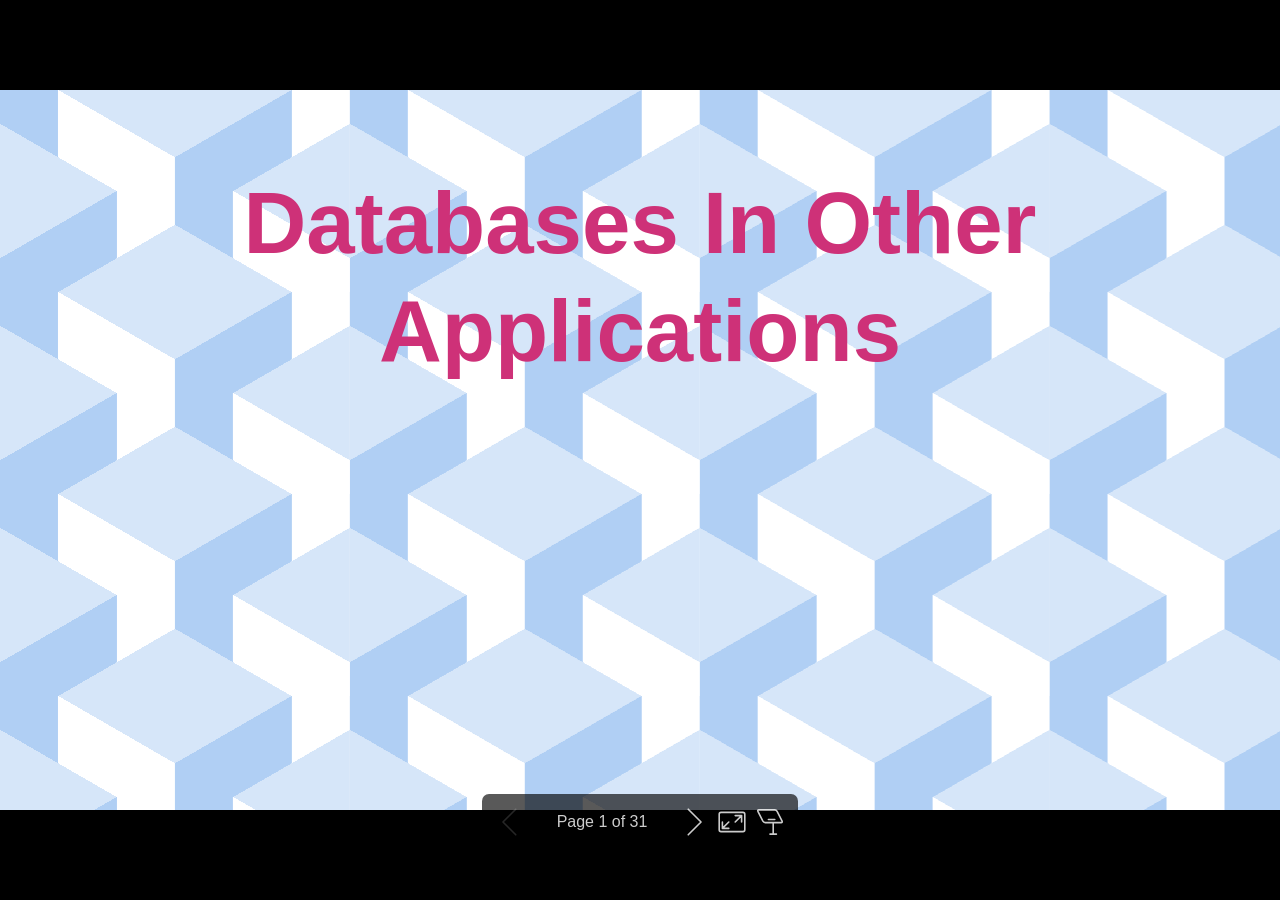
==== presentation/presentation.html @ 1b2c3f84 "Add slides" ====
<!DOCTYPE html><html lang="en-GB"><head><meta charset="UTF-8"><meta name="viewport" content="width=device-width,height=device-height,initial-scale=1.0"><meta name="apple-mobile-web-app-capable" content="yes"><meta http-equiv="X-UA-Compatible" content="ie=edge"><meta property="og:type" content="website"><meta name="twitter:card" content="summary"><style>@media screen{body[data-bespoke-view=""] .bespoke-marp-parent>.bespoke-marp-osc>button,body[data-bespoke-view=next] .bespoke-marp-parent>.bespoke-marp-osc>button,body[data-bespoke-view=presenter] .bespoke-marp-presenter-container .bespoke-marp-presenter-info-container button,body[data-bespoke-view=presenter] .bespoke-marp-presenter-container .bespoke-marp-presenter-note-container button{appearance:none;background-color:initial;border:0;color:inherit;cursor:pointer;font-size:inherit;opacity:.8;outline:none;padding:0;transition:opacity .2s linear;-webkit-tap-highlight-color:transparent}body[data-bespoke-view=""] .bespoke-marp-parent>.bespoke-marp-osc>button:disabled,body[data-bespoke-view=next] .bespoke-marp-parent>.bespoke-marp-osc>button:disabled,body[data-bespoke-view=presenter] .bespoke-marp-presenter-container .bespoke-marp-presenter-info-container button:disabled,body[data-bespoke-view=presenter] .bespoke-marp-presenter-container .bespoke-marp-presenter-note-container button:disabled{cursor:not-allowed;opacity:.15!important}body[data-bespoke-view=""] .bespoke-marp-parent>.bespoke-marp-osc>button:hover,body[data-bespoke-view=next] .bespoke-marp-parent>.bespoke-marp-osc>button:hover,body[data-bespoke-view=presenter] .bespoke-marp-presenter-container .bespoke-marp-presenter-info-container button:hover,body[data-bespoke-view=presenter] .bespoke-marp-presenter-container .bespoke-marp-presenter-note-container button:hover{opacity:1}body[data-bespoke-view=""] .bespoke-marp-parent>.bespoke-marp-osc>button:hover:active,body[data-bespoke-view=next] .bespoke-marp-parent>.bespoke-marp-osc>button:hover:active,body[data-bespoke-view=presenter] .bespoke-marp-presenter-container .bespoke-marp-presenter-info-container button:hover:active,body[data-bespoke-view=presenter] .bespoke-marp-presenter-container .bespoke-marp-presenter-note-container button:hover:active{opacity:.6}body[data-bespoke-view=""] .bespoke-marp-parent>.bespoke-marp-osc>button:hover:not(:disabled),body[data-bespoke-view=next] .bespoke-marp-parent>.bespoke-marp-osc>button:hover:not(:disabled),body[data-bespoke-view=presenter] .bespoke-marp-presenter-container .bespoke-marp-presenter-info-container button:hover:not(:disabled),body[data-bespoke-view=presenter] .bespoke-marp-presenter-container .bespoke-marp-presenter-note-container button:hover:not(:disabled){transition:none}body[data-bespoke-view=""] .bespoke-marp-parent>.bespoke-marp-osc>button[data-bespoke-marp-osc=prev],body[data-bespoke-view=next] .bespoke-marp-parent>.bespoke-marp-osc>button[data-bespoke-marp-osc=prev],body[data-bespoke-view=presenter] .bespoke-marp-presenter-container .bespoke-marp-presenter-info-container button.bespoke-marp-presenter-info-page-prev{background:#0000 url("[data-uri]") no-repeat 50%;background-size:contain;overflow:hidden;text-indent:100%;white-space:nowrap}body[data-bespoke-view=""] .bespoke-marp-parent>.bespoke-marp-osc>button[data-bespoke-marp-osc=next],body[data-bespoke-view=next] .bespoke-marp-parent>.bespoke-marp-osc>button[data-bespoke-marp-osc=next],body[data-bespoke-view=presenter] .bespoke-marp-presenter-container .bespoke-marp-presenter-info-container button.bespoke-marp-presenter-info-page-next{background:#0000 url("[data-uri]") no-repeat 50%;background-size:contain;overflow:hidden;text-indent:100%;white-space:nowrap}body[data-bespoke-view=""] .bespoke-marp-parent>.bespoke-marp-osc>button[data-bespoke-marp-osc=fullscreen],body[data-bespoke-view=next] .bespoke-marp-parent>.bespoke-marp-osc>button[data-bespoke-marp-osc=fullscreen]{background:#0000 url("[data-uri]") no-repeat 50%;background-size:contain;overflow:hidden;text-indent:100%;white-space:nowrap}body[data-bespoke-view=""] .bespoke-marp-parent>.bespoke-marp-osc>button.exit[data-bespoke-marp-osc=fullscreen],body[data-bespoke-view=next] .bespoke-marp-parent>.bespoke-marp-osc>button.exit[data-bespoke-marp-osc=fullscreen]{background-image:url("[data-uri]")}body[data-bespoke-view=""] .bespoke-marp-parent>.bespoke-marp-osc>button[data-bespoke-marp-osc=presenter],body[data-bespoke-view=next] .bespoke-marp-parent>.bespoke-marp-osc>button[data-bespoke-marp-osc=presenter]{background:#0000 url("[data-uri]") no-repeat 50%;background-size:contain;overflow:hidden;text-indent:100%;white-space:nowrap}body[data-bespoke-view=presenter] .bespoke-marp-presenter-container .bespoke-marp-presenter-note-container button.bespoke-marp-presenter-note-bigger{background:#0000 url("[data-uri]") no-repeat 50%;background-size:contain;overflow:hidden;text-indent:100%;white-space:nowrap}body[data-bespoke-view=presenter] .bespoke-marp-presenter-container .bespoke-marp-presenter-note-container button.bespoke-marp-presenter-note-smaller{background:#0000 url("[data-uri]") no-repeat 50%;background-size:contain;overflow:hidden;text-indent:100%;white-space:nowrap}}@keyframes __bespoke_marp_transition_reduced_outgoing__{0%{opacity:1}to{opacity:0}}@keyframes __bespoke_marp_transition_reduced_incoming__{0%{mix-blend-mode:plus-lighter;opacity:0}to{mix-blend-mode:plus-lighter;opacity:1}}.bespoke-marp-note,.bespoke-marp-osc,.bespoke-progress-parent{display:none;transition:none}@media screen{::view-transition-group(*){animation-duration:var(--marp-bespoke-transition-animation-duration,.5s);animation-timing-function:ease}::view-transition-new(*),::view-transition-old(*){animation-delay:0s;animation-direction:var(--marp-bespoke-transition-animation-direction,normal);animation-duration:var(--marp-bespoke-transition-animation-duration,.5s);animation-fill-mode:both;animation-name:var(--marp-bespoke-transition-animation-name,var(--marp-bespoke-transition-animation-name-fallback,__bespoke_marp_transition_no_animation__));mix-blend-mode:normal}::view-transition-old(*){--marp-bespoke-transition-animation-name-fallback:__bespoke_marp_transition_reduced_outgoing__;animation-timing-function:ease}::view-transition-new(*){--marp-bespoke-transition-animation-name-fallback:__bespoke_marp_transition_reduced_incoming__;animation-timing-function:ease}::view-transition-new(root),::view-transition-old(root){animation-timing-function:linear}::view-transition-new(__bespoke_marp_transition_osc__),::view-transition-old(__bespoke_marp_transition_osc__){animation-duration:0s!important;animation-name:__bespoke_marp_transition_osc__!important}::view-transition-new(__bespoke_marp_transition_osc__){opacity:0!important}.bespoke-marp-transition-warming-up::view-transition-group(*),.bespoke-marp-transition-warming-up::view-transition-new(*),.bespoke-marp-transition-warming-up::view-transition-old(*){animation-play-state:paused!important}body,html{height:100%;margin:0}body{background:#000;overflow:hidden}svg.bespoke-marp-slide{content-visibility:hidden;opacity:0;pointer-events:none;z-index:-1}svg.bespoke-marp-slide:not(.bespoke-marp-active) *{view-transition-name:none!important}svg.bespoke-marp-slide.bespoke-marp-active{content-visibility:visible;opacity:1;pointer-events:auto;z-index:0}svg.bespoke-marp-slide.bespoke-marp-active.bespoke-marp-active-ready *{animation-name:__bespoke_marp__!important}@supports not (content-visibility:hidden){svg.bespoke-marp-slide[data-bespoke-marp-load=hideable]{display:none}svg.bespoke-marp-slide[data-bespoke-marp-load=hideable].bespoke-marp-active{display:block}}}@media screen and (prefers-reduced-motion:reduce){svg.bespoke-marp-slide *{view-transition-name:none!important}}@media screen{[data-bespoke-marp-fragment=inactive]{visibility:hidden}body[data-bespoke-view=""] .bespoke-marp-parent,body[data-bespoke-view=next] .bespoke-marp-parent{inset:0;position:absolute}body[data-bespoke-view=""] .bespoke-marp-parent>.bespoke-marp-osc,body[data-bespoke-view=next] .bespoke-marp-parent>.bespoke-marp-osc{background:#000000a6;border-radius:7px;bottom:50px;color:#fff;contain:paint;display:block;font-family:Helvetica,Arial,sans-serif;font-size:16px;left:50%;line-height:0;opacity:1;padding:12px;position:absolute;touch-action:manipulation;transform:translateX(-50%);transition:opacity .2s linear;-webkit-user-select:none;user-select:none;white-space:nowrap;will-change:transform;z-index:1;view-transition-name:__bespoke_marp_transition_osc__}body[data-bespoke-view=""] .bespoke-marp-parent>.bespoke-marp-osc>*,body[data-bespoke-view=next] .bespoke-marp-parent>.bespoke-marp-osc>*{margin-left:6px}body[data-bespoke-view=""] .bespoke-marp-parent>.bespoke-marp-osc>:first-child,body[data-bespoke-view=next] .bespoke-marp-parent>.bespoke-marp-osc>:first-child{margin-left:0}body[data-bespoke-view=""] .bespoke-marp-parent>.bespoke-marp-osc>span,body[data-bespoke-view=next] .bespoke-marp-parent>.bespoke-marp-osc>span{opacity:.8}body[data-bespoke-view=""] .bespoke-marp-parent>.bespoke-marp-osc>span[data-bespoke-marp-osc=page],body[data-bespoke-view=next] .bespoke-marp-parent>.bespoke-marp-osc>span[data-bespoke-marp-osc=page]{display:inline-block;min-width:140px;text-align:center}body[data-bespoke-view=""] .bespoke-marp-parent>.bespoke-marp-osc>button[data-bespoke-marp-osc=fullscreen],body[data-bespoke-view=""] .bespoke-marp-parent>.bespoke-marp-osc>button[data-bespoke-marp-osc=next],body[data-bespoke-view=""] .bespoke-marp-parent>.bespoke-marp-osc>button[data-bespoke-marp-osc=presenter],body[data-bespoke-view=""] .bespoke-marp-parent>.bespoke-marp-osc>button[data-bespoke-marp-osc=prev],body[data-bespoke-view=next] .bespoke-marp-parent>.bespoke-marp-osc>button[data-bespoke-marp-osc=fullscreen],body[data-bespoke-view=next] .bespoke-marp-parent>.bespoke-marp-osc>button[data-bespoke-marp-osc=next],body[data-bespoke-view=next] .bespoke-marp-parent>.bespoke-marp-osc>button[data-bespoke-marp-osc=presenter],body[data-bespoke-view=next] .bespoke-marp-parent>.bespoke-marp-osc>button[data-bespoke-marp-osc=prev]{height:32px;line-height:32px;width:32px}body[data-bespoke-view=""] .bespoke-marp-parent.bespoke-marp-inactive,body[data-bespoke-view=next] .bespoke-marp-parent.bespoke-marp-inactive{cursor:none}body[data-bespoke-view=""] .bespoke-marp-parent.bespoke-marp-inactive>.bespoke-marp-osc,body[data-bespoke-view=next] .bespoke-marp-parent.bespoke-marp-inactive>.bespoke-marp-osc{opacity:0;pointer-events:none}body[data-bespoke-view=""] svg.bespoke-marp-slide,body[data-bespoke-view=next] svg.bespoke-marp-slide{height:100%;left:0;position:absolute;top:0;width:100%}body[data-bespoke-view=""] .bespoke-progress-parent{background:#222;display:flex;height:5px;width:100%}body[data-bespoke-view=""] .bespoke-progress-parent+.bespoke-marp-parent{top:5px}body[data-bespoke-view=""] .bespoke-progress-parent .bespoke-progress-bar{background:#0288d1;flex:0 0 0;transition:flex-basis .2s cubic-bezier(0,1,1,1)}body[data-bespoke-view=next]{background:#0000}body[data-bespoke-view=presenter]{background:#161616}body[data-bespoke-view=presenter] .bespoke-marp-presenter-container{display:grid;font-family:Helvetica,Arial,sans-serif;grid-template:"current dragbar next" minmax(140px,1fr) "current dragbar note" 2fr "info    dragbar note" 3em;grid-template-columns:minmax(3px,var(--bespoke-marp-presenter-split-ratio,66%)) 0 minmax(3px,1fr);height:100%;left:0;position:absolute;top:0;width:100%}body[data-bespoke-view=presenter] .bespoke-marp-presenter-container .bespoke-marp-parent{grid-area:current;overflow:hidden;position:relative}body[data-bespoke-view=presenter] .bespoke-marp-presenter-container .bespoke-marp-parent svg.bespoke-marp-slide{height:calc(100% - 40px);left:20px;pointer-events:none;position:absolute;top:20px;-webkit-user-select:none;user-select:none;width:calc(100% - 40px)}body[data-bespoke-view=presenter] .bespoke-marp-presenter-container .bespoke-marp-parent svg.bespoke-marp-slide.bespoke-marp-active{filter:drop-shadow(0 3px 10px rgba(0,0,0,.5))}body[data-bespoke-view=presenter] .bespoke-marp-presenter-container .bespoke-marp-presenter-dragbar-container{background:#0288d1;cursor:col-resize;grid-area:dragbar;margin-left:-3px;opacity:0;position:relative;transition:opacity .4s linear .1s;width:6px;z-index:10}body[data-bespoke-view=presenter] .bespoke-marp-presenter-container .bespoke-marp-presenter-dragbar-container:hover{opacity:1}body[data-bespoke-view=presenter] .bespoke-marp-presenter-container .bespoke-marp-presenter-dragbar-container.active{opacity:1;transition-delay:0s}body[data-bespoke-view=presenter] .bespoke-marp-presenter-container .bespoke-marp-presenter-next-container{background:#222;cursor:pointer;display:none;grid-area:next;overflow:hidden;position:relative}body[data-bespoke-view=presenter] .bespoke-marp-presenter-container .bespoke-marp-presenter-next-container.active{display:block}body[data-bespoke-view=presenter] .bespoke-marp-presenter-container .bespoke-marp-presenter-next-container iframe.bespoke-marp-presenter-next{background:#0000;border:0;display:block;filter:drop-shadow(0 3px 10px rgba(0,0,0,.5));height:calc(100% - 40px);left:20px;pointer-events:none;position:absolute;top:20px;-webkit-user-select:none;user-select:none;width:calc(100% - 40px)}body[data-bespoke-view=presenter] .bespoke-marp-presenter-container .bespoke-marp-presenter-note-container{background:#222;color:#eee;grid-area:note;position:relative;z-index:1}body[data-bespoke-view=presenter] .bespoke-marp-presenter-container .bespoke-marp-presenter-note-container button{height:1.5em;line-height:1.5em;width:1.5em}body[data-bespoke-view=presenter] .bespoke-marp-presenter-container .bespoke-marp-presenter-note-container .bespoke-marp-presenter-note-wrapper{display:block;inset:0;position:absolute}body[data-bespoke-view=presenter] .bespoke-marp-presenter-container .bespoke-marp-presenter-note-container .bespoke-marp-presenter-note-buttons{background:#000000a6;border-radius:4px;bottom:0;display:flex;gap:4px;margin:12px;opacity:0;padding:6px;pointer-events:none;position:absolute;right:0;transition:opacity .2s linear}body[data-bespoke-view=presenter] .bespoke-marp-presenter-container .bespoke-marp-presenter-note-container .bespoke-marp-presenter-note-buttons:focus-within,body[data-bespoke-view=presenter] .bespoke-marp-presenter-container .bespoke-marp-presenter-note-container .bespoke-marp-presenter-note-wrapper:focus-within+.bespoke-marp-presenter-note-buttons,body[data-bespoke-view=presenter] .bespoke-marp-presenter-container .bespoke-marp-presenter-note-container:hover .bespoke-marp-presenter-note-buttons{opacity:1;pointer-events:auto}body[data-bespoke-view=presenter] .bespoke-marp-presenter-container .bespoke-marp-presenter-note-container .bespoke-marp-note{box-sizing:border-box;font-size:calc(1.1em*var(--bespoke-marp-note-font-scale, 1));height:calc(100% - 40px);margin:20px;overflow:auto;padding-right:3px;white-space:pre-wrap;width:calc(100% - 40px);word-wrap:break-word;scrollbar-color:#eeeeee80 #0000;scrollbar-width:thin}body[data-bespoke-view=presenter] .bespoke-marp-presenter-container .bespoke-marp-presenter-note-container .bespoke-marp-note::-webkit-scrollbar{width:6px}body[data-bespoke-view=presenter] .bespoke-marp-presenter-container .bespoke-marp-presenter-note-container .bespoke-marp-note::-webkit-scrollbar-track{background:#0000}body[data-bespoke-view=presenter] .bespoke-marp-presenter-container .bespoke-marp-presenter-note-container .bespoke-marp-note::-webkit-scrollbar-thumb{background:#eeeeee80;border-radius:6px}body[data-bespoke-view=presenter] .bespoke-marp-presenter-container .bespoke-marp-presenter-note-container .bespoke-marp-note:empty{pointer-events:none}body[data-bespoke-view=presenter] .bespoke-marp-presenter-container .bespoke-marp-presenter-note-container .bespoke-marp-note.active{display:block}body[data-bespoke-view=presenter] .bespoke-marp-presenter-container .bespoke-marp-presenter-note-container .bespoke-marp-note p:first-child{margin-top:0}body[data-bespoke-view=presenter] .bespoke-marp-presenter-container .bespoke-marp-presenter-note-container .bespoke-marp-note p:last-child{margin-bottom:0}body[data-bespoke-view=presenter] .bespoke-marp-presenter-container .bespoke-marp-presenter-info-container{align-items:center;box-sizing:border-box;color:#eee;display:flex;flex-wrap:nowrap;grid-area:info;justify-content:center;overflow:hidden;padding:0 10px}body[data-bespoke-view=presenter] .bespoke-marp-presenter-container .bespoke-marp-presenter-info-container .bespoke-marp-presenter-info-page,body[data-bespoke-view=presenter] .bespoke-marp-presenter-container .bespoke-marp-presenter-info-container .bespoke-marp-presenter-info-time,body[data-bespoke-view=presenter] .bespoke-marp-presenter-container .bespoke-marp-presenter-info-container .bespoke-marp-presenter-info-timer{box-sizing:border-box;display:block;padding:0 10px;white-space:nowrap;width:100%}body[data-bespoke-view=presenter] .bespoke-marp-presenter-container .bespoke-marp-presenter-info-container button{height:1.5em;line-height:1.5em;width:1.5em}body[data-bespoke-view=presenter] .bespoke-marp-presenter-container .bespoke-marp-presenter-info-container .bespoke-marp-presenter-info-page{order:2;text-align:center}body[data-bespoke-view=presenter] .bespoke-marp-presenter-container .bespoke-marp-presenter-info-container .bespoke-marp-presenter-info-page .bespoke-marp-presenter-info-page-text{display:inline-block;min-width:120px;text-align:center}body[data-bespoke-view=presenter] .bespoke-marp-presenter-container .bespoke-marp-presenter-info-container .bespoke-marp-presenter-info-time{color:#999;order:1;text-align:left}body[data-bespoke-view=presenter] .bespoke-marp-presenter-container .bespoke-marp-presenter-info-container .bespoke-marp-presenter-info-timer{color:#999;order:3;text-align:right}body[data-bespoke-view=presenter] .bespoke-marp-presenter-container .bespoke-marp-presenter-info-container .bespoke-marp-presenter-info-timer:hover{cursor:pointer}}@media print{.bespoke-marp-presenter-info-container,.bespoke-marp-presenter-next-container,.bespoke-marp-presenter-note-container{display:none}}</style><style>div#\:\$p > svg > foreignObject > section{width:1280px;height:720px;box-sizing:border-box;overflow:hidden;position:relative;scroll-snap-align:center center;-webkit-text-size-adjust:100%;text-size-adjust:100%}div#\:\$p > svg > foreignObject > section::after{bottom:0;content:attr(data-marpit-pagination);padding:inherit;pointer-events:none;position:absolute;right:0}div#\:\$p > svg > foreignObject > section:not([data-marpit-pagination])::after{display:none}div#\:\$p > svg > foreignObject > section :is(h1, marp-h1){font-size:2em;margin:0.67em 0}div#\:\$p > svg > foreignObject > section video::-webkit-media-controls{will-change:transform}@page {size:1280px 720px;margin:0}@media print{html, body{background-color:#fff;margin:0;page-break-inside:avoid;break-inside:avoid-page}div#\:\$p > svg > foreignObject > section{page-break-before:always;break-before:page}div#\:\$p > svg > foreignObject > section, div#\:\$p > svg > foreignObject > section *{-webkit-print-color-adjust:exact!important;animation-delay:0s!important;animation-duration:0s!important;color-adjust:exact!important;transition:none!important}div#\:\$p > svg[data-marpit-svg]{display:block;height:100vh;width:100vw}}/*!
 * Marp default theme.
 *
 * @theme default
 * @author Yuki Hattori
 *
 * @auto-scaling true
 * @size 16:9 1280px 720px
 * @size 4:3 960px 720px
 */div#\:\$p > svg > foreignObject > section{--base-size-4:calc(var(--marpit-root-font-size, 1rem) * 0.25);--base-size-8:calc(var(--marpit-root-font-size, 1rem) * 0.5);--base-size-16:calc(var(--marpit-root-font-size, 1rem) * 1);--base-size-24:calc(var(--marpit-root-font-size, 1rem) * 1.5);--base-size-40:calc(var(--marpit-root-font-size, 1rem) * 2.5);--base-text-weight-normal:400;--base-text-weight-medium:500;--base-text-weight-semibold:600;--fontStack-monospace:ui-monospace, SFMono-Regular, SF Mono, Menlo, Consolas, Liberation Mono, monospace;--fgColor-accent:Highlight;}div#\:\$p > svg > foreignObject > section [data-theme=light],div#\:\$p > svg > foreignObject > section{color-scheme:light;--focus-outlineColor:#0969da;--fgColor-default:#1f2328;--fgColor-muted:#59636e;--fgColor-accent:#0969da;--fgColor-success:#1a7f37;--fgColor-attention:#9a6700;--fgColor-danger:#d1242f;--fgColor-done:#8250df;--bgColor-default:#fff;--bgColor-muted:#f6f8fa;--bgColor-neutral-muted:#818b981f;--bgColor-attention-muted:#fff8c5;--borderColor-default:#d1d9e0;--borderColor-muted:#d1d9e0b3;--borderColor-neutral-muted:#d1d9e0b3;--borderColor-accent-emphasis:#0969da;--borderColor-success-emphasis:#1a7f37;--borderColor-attention-emphasis:#9a6700;--borderColor-danger-emphasis:#cf222e;--borderColor-done-emphasis:#8250df;--color-prettylights-syntax-comment:#59636e;--color-prettylights-syntax-constant:#0550ae;--color-prettylights-syntax-constant-other-reference-link:#0a3069;--color-prettylights-syntax-entity:#6639ba;--color-prettylights-syntax-storage-modifier-import:#1f2328;--color-prettylights-syntax-entity-tag:#0550ae;--color-prettylights-syntax-keyword:#cf222e;--color-prettylights-syntax-string:#0a3069;--color-prettylights-syntax-variable:#953800;--color-prettylights-syntax-brackethighlighter-unmatched:#82071e;--color-prettylights-syntax-brackethighlighter-angle:#59636e;--color-prettylights-syntax-invalid-illegal-text:#f6f8fa;--color-prettylights-syntax-invalid-illegal-bg:#82071e;--color-prettylights-syntax-carriage-return-text:#f6f8fa;--color-prettylights-syntax-carriage-return-bg:#cf222e;--color-prettylights-syntax-string-regexp:#116329;--color-prettylights-syntax-markup-list:#3b2300;--color-prettylights-syntax-markup-heading:#0550ae;--color-prettylights-syntax-markup-italic:#1f2328;--color-prettylights-syntax-markup-bold:#1f2328;--color-prettylights-syntax-markup-deleted-text:#82071e;--color-prettylights-syntax-markup-deleted-bg:#ffebe9;--color-prettylights-syntax-markup-inserted-text:#116329;--color-prettylights-syntax-markup-inserted-bg:#dafbe1;--color-prettylights-syntax-markup-changed-text:#953800;--color-prettylights-syntax-markup-changed-bg:#ffd8b5;--color-prettylights-syntax-markup-ignored-text:#d1d9e0;--color-prettylights-syntax-markup-ignored-bg:#0550ae;--color-prettylights-syntax-meta-diff-range:#8250df;--color-prettylights-syntax-sublimelinter-gutter-mark:#818b98;}div#\:\$p > svg > foreignObject > section [data-theme=dark],div#\:\$p > svg > foreignObject > section:where(.invert){color-scheme:dark;--focus-outlineColor:#1f6feb;--fgColor-default:#f0f6fc;--fgColor-muted:#9198a1;--fgColor-accent:#4493f8;--fgColor-success:#3fb950;--fgColor-attention:#d29922;--fgColor-danger:#f85149;--fgColor-done:#ab7df8;--bgColor-default:#0d1117;--bgColor-muted:#151b23;--bgColor-neutral-muted:#656c7633;--bgColor-attention-muted:#bb800926;--borderColor-default:#3d444d;--borderColor-muted:#3d444db3;--borderColor-neutral-muted:#3d444db3;--borderColor-accent-emphasis:#1f6feb;--borderColor-success-emphasis:#238636;--borderColor-attention-emphasis:#9e6a03;--borderColor-danger-emphasis:#da3633;--borderColor-done-emphasis:#8957e5;--color-prettylights-syntax-comment:#9198a1;--color-prettylights-syntax-constant:#79c0ff;--color-prettylights-syntax-constant-other-reference-link:#a5d6ff;--color-prettylights-syntax-entity:#d2a8ff;--color-prettylights-syntax-storage-modifier-import:#f0f6fc;--color-prettylights-syntax-entity-tag:#7ee787;--color-prettylights-syntax-keyword:#ff7b72;--color-prettylights-syntax-string:#a5d6ff;--color-prettylights-syntax-variable:#ffa657;--color-prettylights-syntax-brackethighlighter-unmatched:#f85149;--color-prettylights-syntax-brackethighlighter-angle:#9198a1;--color-prettylights-syntax-invalid-illegal-text:#f0f6fc;--color-prettylights-syntax-invalid-illegal-bg:#8e1519;--color-prettylights-syntax-carriage-return-text:#f0f6fc;--color-prettylights-syntax-carriage-return-bg:#b62324;--color-prettylights-syntax-string-regexp:#7ee787;--color-prettylights-syntax-markup-list:#f2cc60;--color-prettylights-syntax-markup-heading:#1f6feb;--color-prettylights-syntax-markup-italic:#f0f6fc;--color-prettylights-syntax-markup-bold:#f0f6fc;--color-prettylights-syntax-markup-deleted-text:#ffdcd7;--color-prettylights-syntax-markup-deleted-bg:#67060c;--color-prettylights-syntax-markup-inserted-text:#aff5b4;--color-prettylights-syntax-markup-inserted-bg:#033a16;--color-prettylights-syntax-markup-changed-text:#ffdfb6;--color-prettylights-syntax-markup-changed-bg:#5a1e02;--color-prettylights-syntax-markup-ignored-text:#f0f6fc;--color-prettylights-syntax-markup-ignored-bg:#1158c7;--color-prettylights-syntax-meta-diff-range:#d2a8ff;--color-prettylights-syntax-sublimelinter-gutter-mark:#3d444d;}div#\:\$p > svg > foreignObject > section{-ms-text-size-adjust:100%;-webkit-text-size-adjust:100%;background-color:var(--bgColor-default);color:var(--fgColor-default);font-family:-apple-system,BlinkMacSystemFont,Segoe UI,Noto Sans,Helvetica,Arial,sans-serif,Apple Color Emoji,Segoe UI Emoji;font-size:16px;line-height:1.5;margin:0;word-wrap:break-word}div#\:\$p > svg > foreignObject > section{--marpit-root-font-size:16px;}div#\:\$p > svg > foreignObject > section :is(h1, marp-h1):hover .anchor .octicon-link:before,div#\:\$p > svg > foreignObject > section :is(h2, marp-h2):hover .anchor .octicon-link:before,div#\:\$p > svg > foreignObject > section :is(h3, marp-h3):hover .anchor .octicon-link:before,div#\:\$p > svg > foreignObject > section :is(h4, marp-h4):hover .anchor .octicon-link:before,div#\:\$p > svg > foreignObject > section :is(h5, marp-h5):hover .anchor .octicon-link:before,div#\:\$p > svg > foreignObject > section :is(h6, marp-h6):hover .anchor .octicon-link:before{background-color:currentColor;content:" ";display:inline-block;height:16px;-webkit-mask-image:url('data:image/svg+xml;charset=utf-8,<svg xmlns="http://www.w3.org/2000/svg" aria-hidden="true" viewBox="0 0 16 16"><path fill-rule="evenodd" d="M7.775 3.275a.75.75 0 0 0 1.06 1.06l1.25-1.25a2 2 0 1 1 2.83 2.83l-2.5 2.5a2 2 0 0 1-2.83 0 .75.75 0 0 0-1.06 1.06 3.5 3.5 0 0 0 4.95 0l2.5-2.5a3.5 3.5 0 0 0-4.95-4.95zm-4.69 9.64a2 2 0 0 1 0-2.83l2.5-2.5a2 2 0 0 1 2.83 0 .75.75 0 0 0 1.06-1.06 3.5 3.5 0 0 0-4.95 0l-2.5 2.5a3.5 3.5 0 0 0 4.95 4.95l1.25-1.25a.75.75 0 0 0-1.06-1.06l-1.25 1.25a2 2 0 0 1-2.83 0"/></svg>');mask-image:url('data:image/svg+xml;charset=utf-8,<svg xmlns="http://www.w3.org/2000/svg" aria-hidden="true" viewBox="0 0 16 16"><path fill-rule="evenodd" d="M7.775 3.275a.75.75 0 0 0 1.06 1.06l1.25-1.25a2 2 0 1 1 2.83 2.83l-2.5 2.5a2 2 0 0 1-2.83 0 .75.75 0 0 0-1.06 1.06 3.5 3.5 0 0 0 4.95 0l2.5-2.5a3.5 3.5 0 0 0-4.95-4.95zm-4.69 9.64a2 2 0 0 1 0-2.83l2.5-2.5a2 2 0 0 1 2.83 0 .75.75 0 0 0 1.06-1.06 3.5 3.5 0 0 0-4.95 0l-2.5 2.5a3.5 3.5 0 0 0 4.95 4.95l1.25-1.25a.75.75 0 0 0-1.06-1.06l-1.25 1.25a2 2 0 0 1-2.83 0"/></svg>');width:16px}div#\:\$p > svg > foreignObject > section details,div#\:\$p > svg > foreignObject > section figcaption,div#\:\$p > svg > foreignObject > section figure{display:block}div#\:\$p > svg > foreignObject > section summary{display:list-item}div#\:\$p > svg > foreignObject > section [hidden]{display:none!important}div#\:\$p > svg > foreignObject > section a{background-color:transparent;color:var(--fgColor-accent);text-decoration:none}div#\:\$p > svg > foreignObject > section abbr[title]{border-bottom:none;-webkit-text-decoration:underline dotted;text-decoration:underline dotted}div#\:\$p > svg > foreignObject > section b,div#\:\$p > svg > foreignObject > section strong{font-weight:var(--base-text-weight-semibold, 600)}div#\:\$p > svg > foreignObject > section dfn{font-style:italic}div#\:\$p > svg > foreignObject > section :is(h1, marp-h1){border-bottom:1px solid var(--borderColor-muted);font-size:2em;font-weight:var(--base-text-weight-semibold, 600);margin:.67em 0;padding-bottom:.3em}div#\:\$p > svg > foreignObject > section mark{background-color:var(--bgColor-attention-muted);color:var(--fgColor-default)}div#\:\$p > svg > foreignObject > section small{font-size:90%}div#\:\$p > svg > foreignObject > section sub,div#\:\$p > svg > foreignObject > section sup{font-size:75%;line-height:0;position:relative;vertical-align:baseline}div#\:\$p > svg > foreignObject > section sub{bottom:-.25em}div#\:\$p > svg > foreignObject > section sup{top:-.5em}div#\:\$p > svg > foreignObject > section img{border-style:none;box-sizing:content-box;max-width:100%}div#\:\$p > svg > foreignObject > section code,div#\:\$p > svg > foreignObject > section kbd,div#\:\$p > svg > foreignObject > section :is(pre, marp-pre),div#\:\$p > svg > foreignObject > section samp{font-family:monospace;font-size:1em}div#\:\$p > svg > foreignObject > section figure{margin:1em var(--base-size-40)}div#\:\$p > svg > foreignObject > section hr{background:transparent;background-color:var(--borderColor-default);border:0;box-sizing:content-box;height:.25em;margin:var(--base-size-24) 0;overflow:hidden;padding:0}div#\:\$p > svg > foreignObject > section input{font:inherit;font-family:inherit;font-size:inherit;line-height:inherit;margin:0;overflow:visible}div#\:\$p > svg > foreignObject > section [type=button],div#\:\$p > svg > foreignObject > section [type=reset],div#\:\$p > svg > foreignObject > section [type=submit]{-webkit-appearance:button;-moz-appearance:button;appearance:button}div#\:\$p > svg > foreignObject > section [type=checkbox],div#\:\$p > svg > foreignObject > section [type=radio]{box-sizing:border-box;padding:0}div#\:\$p > svg > foreignObject > section [type=number]::-webkit-inner-spin-button,div#\:\$p > svg > foreignObject > section [type=number]::-webkit-outer-spin-button{height:auto}div#\:\$p > svg > foreignObject > section [type=search]::-webkit-search-cancel-button,div#\:\$p > svg > foreignObject > section [type=search]::-webkit-search-decoration{-webkit-appearance:none;appearance:none}div#\:\$p > svg > foreignObject > section ::-webkit-input-placeholder{color:inherit;opacity:.54}div#\:\$p > svg > foreignObject > section ::-webkit-file-upload-button{-webkit-appearance:button;appearance:button;font:inherit}div#\:\$p > svg > foreignObject > section a:hover{text-decoration:underline}div#\:\$p > svg > foreignObject > section ::-moz-placeholder{color:var(--fgColor-muted);opacity:1}div#\:\$p > svg > foreignObject > section ::placeholder{color:var(--fgColor-muted);opacity:1}div#\:\$p > svg > foreignObject > section hr:after,div#\:\$p > svg > foreignObject > section hr:before{content:"";display:table}div#\:\$p > svg > foreignObject > section hr:after{clear:both}div#\:\$p > svg > foreignObject > section table{border-collapse:collapse;border-spacing:0;display:block;font-variant:tabular-nums;max-width:100%;overflow:auto;width:-moz-max-content;width:max-content}div#\:\$p > svg > foreignObject > section td,div#\:\$p > svg > foreignObject > section th{padding:0}div#\:\$p > svg > foreignObject > section details summary{cursor:pointer}div#\:\$p > svg > foreignObject > section [role=button]:focus,div#\:\$p > svg > foreignObject > section a:focus,div#\:\$p > svg > foreignObject > section input[type=checkbox]:focus,div#\:\$p > svg > foreignObject > section input[type=radio]:focus{box-shadow:none;outline:2px solid var(--focus-outlineColor);outline-offset:-2px}div#\:\$p > svg > foreignObject > section [role=button]:focus:not(:focus-visible),div#\:\$p > svg > foreignObject > section a:focus:not(:focus-visible),div#\:\$p > svg > foreignObject > section input[type=checkbox]:focus:not(:focus-visible),div#\:\$p > svg > foreignObject > section input[type=radio]:focus:not(:focus-visible){outline:1px solid transparent}div#\:\$p > svg > foreignObject > section [role=button]:focus-visible,div#\:\$p > svg > foreignObject > section a:focus-visible,div#\:\$p > svg > foreignObject > section input[type=checkbox]:focus-visible,div#\:\$p > svg > foreignObject > section input[type=radio]:focus-visible{box-shadow:none;outline:2px solid var(--focus-outlineColor);outline-offset:-2px}div#\:\$p > svg > foreignObject > section a:not([class]):focus,div#\:\$p > svg > foreignObject > section a:not([class]):focus-visible,div#\:\$p > svg > foreignObject > section input[type=checkbox]:focus,div#\:\$p > svg > foreignObject > section input[type=checkbox]:focus-visible,div#\:\$p > svg > foreignObject > section input[type=radio]:focus,div#\:\$p > svg > foreignObject > section input[type=radio]:focus-visible{outline-offset:0}div#\:\$p > svg > foreignObject > section kbd{background-color:var(--bgColor-muted);border-bottom-color:var(--borderColor-neutral-muted);border:1px solid var(--borderColor-neutral-muted);border-radius:6px;box-shadow:inset 0 -1px 0 var(--borderColor-neutral-muted);color:var(--fgColor-default);display:inline-block;font:11px var(--fontStack-monospace, ui-monospace, SFMono-Regular, SF Mono, Menlo, Consolas, Liberation Mono, monospace);line-height:10px;padding:var(--base-size-4);vertical-align:middle}div#\:\$p > svg > foreignObject > section :is(h1, marp-h1),div#\:\$p > svg > foreignObject > section :is(h2, marp-h2),div#\:\$p > svg > foreignObject > section :is(h3, marp-h3),div#\:\$p > svg > foreignObject > section :is(h4, marp-h4),div#\:\$p > svg > foreignObject > section :is(h5, marp-h5),div#\:\$p > svg > foreignObject > section :is(h6, marp-h6){font-weight:var(--base-text-weight-semibold, 600);line-height:1.25;margin-bottom:var(--base-size-16);margin-top:var(--base-size-24)}div#\:\$p > svg > foreignObject > section :is(h2, marp-h2){border-bottom:1px solid var(--borderColor-muted);font-size:1.5em;padding-bottom:.3em}div#\:\$p > svg > foreignObject > section :is(h2, marp-h2),div#\:\$p > svg > foreignObject > section :is(h3, marp-h3){font-weight:var(--base-text-weight-semibold, 600)}div#\:\$p > svg > foreignObject > section :is(h3, marp-h3){font-size:1.25em}div#\:\$p > svg > foreignObject > section :is(h4, marp-h4){font-size:1em}div#\:\$p > svg > foreignObject > section :is(h4, marp-h4),div#\:\$p > svg > foreignObject > section :is(h5, marp-h5){font-weight:var(--base-text-weight-semibold, 600)}div#\:\$p > svg > foreignObject > section :is(h5, marp-h5){font-size:.875em}div#\:\$p > svg > foreignObject > section :is(h6, marp-h6){color:var(--fgColor-muted);font-size:.85em;font-weight:var(--base-text-weight-semibold, 600)}div#\:\$p > svg > foreignObject > section p{margin-bottom:10px;margin-top:0}div#\:\$p > svg > foreignObject > section blockquote{border-left:.25em solid var(--borderColor-default);color:var(--fgColor-muted);margin:0;padding:0 1em}div#\:\$p > svg > foreignObject > section ol,div#\:\$p > svg > foreignObject > section ul{margin-bottom:0;margin-top:0;padding-left:2em}div#\:\$p > svg > foreignObject > section ol ol,div#\:\$p > svg > foreignObject > section ul ol{list-style-type:lower-roman}div#\:\$p > svg > foreignObject > section ol ol ol,div#\:\$p > svg > foreignObject > section ol ul ol,div#\:\$p > svg > foreignObject > section ul ol ol,div#\:\$p > svg > foreignObject > section ul ul ol{list-style-type:lower-alpha}div#\:\$p > svg > foreignObject > section dd{margin-left:0}div#\:\$p > svg > foreignObject > section code,div#\:\$p > svg > foreignObject > section :is(pre, marp-pre),div#\:\$p > svg > foreignObject > section samp,div#\:\$p > svg > foreignObject > section tt{font-family:var(--fontStack-monospace, ui-monospace, SFMono-Regular, SF Mono, Menlo, Consolas, Liberation Mono, monospace);font-size:12px}div#\:\$p > svg > foreignObject > section :is(pre, marp-pre){margin-bottom:0;margin-top:0;word-wrap:normal}div#\:\$p > svg > foreignObject > section .octicon{display:inline-block;overflow:visible!important;vertical-align:text-bottom;fill:currentColor}div#\:\$p > svg > foreignObject > section input::-webkit-inner-spin-button,div#\:\$p > svg > foreignObject > section input::-webkit-outer-spin-button{-webkit-appearance:none;appearance:none;margin:0}div#\:\$p > svg > foreignObject > section .mr-2{margin-right:var(--base-size-8, 8px)!important}div#\:\$p > svg > foreignObject > section:after,div#\:\$p > svg > foreignObject > section:before{display:table}div#\:\$p > svg > foreignObject > section:after{clear:both}div#\:\$p > svg > foreignObject > section>:first-child{margin-top:0!important}div#\:\$p > svg > foreignObject > section>:last-child{margin-bottom:0!important}div#\:\$p > svg > foreignObject > section a:not([href]){color:inherit;text-decoration:none}div#\:\$p > svg > foreignObject > section .absent{color:var(--fgColor-danger)}div#\:\$p > svg > foreignObject > section .anchor{float:left;line-height:1;margin-left:-20px;padding-right:var(--base-size-4)}div#\:\$p > svg > foreignObject > section .anchor:focus{outline:none}div#\:\$p > svg > foreignObject > section blockquote,div#\:\$p > svg > foreignObject > section details,div#\:\$p > svg > foreignObject > section dl,div#\:\$p > svg > foreignObject > section ol,div#\:\$p > svg > foreignObject > section p,div#\:\$p > svg > foreignObject > section :is(pre, marp-pre),div#\:\$p > svg > foreignObject > section table,div#\:\$p > svg > foreignObject > section ul{margin-bottom:var(--base-size-16);margin-top:0}div#\:\$p > svg > foreignObject > section blockquote>:first-child{margin-top:0}div#\:\$p > svg > foreignObject > section blockquote>:last-child{margin-bottom:0}div#\:\$p > svg > foreignObject > section :is(h1, marp-h1) .octicon-link,div#\:\$p > svg > foreignObject > section :is(h2, marp-h2) .octicon-link,div#\:\$p > svg > foreignObject > section :is(h3, marp-h3) .octicon-link,div#\:\$p > svg > foreignObject > section :is(h4, marp-h4) .octicon-link,div#\:\$p > svg > foreignObject > section :is(h5, marp-h5) .octicon-link,div#\:\$p > svg > foreignObject > section :is(h6, marp-h6) .octicon-link{color:var(--fgColor-default);vertical-align:middle;visibility:hidden}div#\:\$p > svg > foreignObject > section :is(h1, marp-h1):hover .anchor,div#\:\$p > svg > foreignObject > section :is(h2, marp-h2):hover .anchor,div#\:\$p > svg > foreignObject > section :is(h3, marp-h3):hover .anchor,div#\:\$p > svg > foreignObject > section :is(h4, marp-h4):hover .anchor,div#\:\$p > svg > foreignObject > section :is(h5, marp-h5):hover .anchor,div#\:\$p > svg > foreignObject > section :is(h6, marp-h6):hover .anchor{text-decoration:none}div#\:\$p > svg > foreignObject > section :is(h1, marp-h1):hover .anchor .octicon-link,div#\:\$p > svg > foreignObject > section :is(h2, marp-h2):hover .anchor .octicon-link,div#\:\$p > svg > foreignObject > section :is(h3, marp-h3):hover .anchor .octicon-link,div#\:\$p > svg > foreignObject > section :is(h4, marp-h4):hover .anchor .octicon-link,div#\:\$p > svg > foreignObject > section :is(h5, marp-h5):hover .anchor .octicon-link,div#\:\$p > svg > foreignObject > section :is(h6, marp-h6):hover .anchor .octicon-link{visibility:visible}div#\:\$p > svg > foreignObject > section :is(h1, marp-h1) code,div#\:\$p > svg > foreignObject > section :is(h1, marp-h1) tt,div#\:\$p > svg > foreignObject > section :is(h2, marp-h2) code,div#\:\$p > svg > foreignObject > section :is(h2, marp-h2) tt,div#\:\$p > svg > foreignObject > section :is(h3, marp-h3) code,div#\:\$p > svg > foreignObject > section :is(h3, marp-h3) tt,div#\:\$p > svg > foreignObject > section :is(h4, marp-h4) code,div#\:\$p > svg > foreignObject > section :is(h4, marp-h4) tt,div#\:\$p > svg > foreignObject > section :is(h5, marp-h5) code,div#\:\$p > svg > foreignObject > section :is(h5, marp-h5) tt,div#\:\$p > svg > foreignObject > section :is(h6, marp-h6) code,div#\:\$p > svg > foreignObject > section :is(h6, marp-h6) tt{font-size:inherit;padding:0 .2em}div#\:\$p > svg > foreignObject > section summary :is(h1, marp-h1),div#\:\$p > svg > foreignObject > section summary :is(h2, marp-h2),div#\:\$p > svg > foreignObject > section summary :is(h3, marp-h3),div#\:\$p > svg > foreignObject > section summary :is(h4, marp-h4),div#\:\$p > svg > foreignObject > section summary :is(h5, marp-h5),div#\:\$p > svg > foreignObject > section summary :is(h6, marp-h6){display:inline-block}div#\:\$p > svg > foreignObject > section summary :is(h1, marp-h1) .anchor,div#\:\$p > svg > foreignObject > section summary :is(h2, marp-h2) .anchor,div#\:\$p > svg > foreignObject > section summary :is(h3, marp-h3) .anchor,div#\:\$p > svg > foreignObject > section summary :is(h4, marp-h4) .anchor,div#\:\$p > svg > foreignObject > section summary :is(h5, marp-h5) .anchor,div#\:\$p > svg > foreignObject > section summary :is(h6, marp-h6) .anchor{margin-left:-40px}div#\:\$p > svg > foreignObject > section summary :is(h1, marp-h1),div#\:\$p > svg > foreignObject > section summary :is(h2, marp-h2){border-bottom:0;padding-bottom:0}div#\:\$p > svg > foreignObject > section ol.no-list,div#\:\$p > svg > foreignObject > section ul.no-list{list-style-type:none;padding:0}div#\:\$p > svg > foreignObject > section ol[type="a s"]{list-style-type:lower-alpha}div#\:\$p > svg > foreignObject > section ol[type="A s"]{list-style-type:upper-alpha}div#\:\$p > svg > foreignObject > section ol[type="i s"]{list-style-type:lower-roman}div#\:\$p > svg > foreignObject > section ol[type="I s"]{list-style-type:upper-roman}div#\:\$p > svg > foreignObject > section div>ol:not([type]),div#\:\$p > svg > foreignObject > section ol[type="1"]{list-style-type:decimal}div#\:\$p > svg > foreignObject > section ol ol,div#\:\$p > svg > foreignObject > section ol ul,div#\:\$p > svg > foreignObject > section ul ol,div#\:\$p > svg > foreignObject > section ul ul{margin-bottom:0;margin-top:0}div#\:\$p > svg > foreignObject > section li>p{margin-top:var(--base-size-16)}div#\:\$p > svg > foreignObject > section li+li{margin-top:.25em}div#\:\$p > svg > foreignObject > section dl{padding:0}div#\:\$p > svg > foreignObject > section dl dt{font-size:1em;font-style:italic;font-weight:var(--base-text-weight-semibold, 600);margin-top:var(--base-size-16);padding:0}div#\:\$p > svg > foreignObject > section dl dd{margin-bottom:var(--base-size-16);padding:0 var(--base-size-16)}div#\:\$p > svg > foreignObject > section table th{font-weight:var(--base-text-weight-semibold, 600)}div#\:\$p > svg > foreignObject > section table td,div#\:\$p > svg > foreignObject > section table th{border:1px solid var(--borderColor-default);padding:6px 13px}div#\:\$p > svg > foreignObject > section table td>:last-child{margin-bottom:0}div#\:\$p > svg > foreignObject > section table tr{background-color:var(--bgColor-default);border-top:1px solid var(--borderColor-muted)}div#\:\$p > svg > foreignObject > section table tr:nth-child(2n){background-color:var(--bgColor-muted)}div#\:\$p > svg > foreignObject > section table img{background-color:transparent}div#\:\$p > svg > foreignObject > section img[align=right]{padding-left:20px}div#\:\$p > svg > foreignObject > section img[align=left]{padding-right:20px}div#\:\$p > svg > foreignObject > section .emoji{background-color:transparent;max-width:none;vertical-align:text-top}div#\:\$p > svg > foreignObject > section :is(span, marp-span).frame,div#\:\$p > svg > foreignObject > section :is(span, marp-span).frame>:is(span, marp-span){display:block;overflow:hidden}div#\:\$p > svg > foreignObject > section :is(span, marp-span).frame>:is(span, marp-span){border:1px solid var(--borderColor-default);float:left;margin:13px 0 0;padding:7px;width:auto}div#\:\$p > svg > foreignObject > section :is(span, marp-span).frame :is(span, marp-span) img{display:block;float:left}div#\:\$p > svg > foreignObject > section :is(span, marp-span).frame :is(span, marp-span) :is(span, marp-span){clear:both;color:var(--fgColor-default);display:block;padding:5px 0 0}div#\:\$p > svg > foreignObject > section :is(span, marp-span).align-center{clear:both;display:block;overflow:hidden}div#\:\$p > svg > foreignObject > section :is(span, marp-span).align-center>:is(span, marp-span){display:block;margin:13px auto 0;overflow:hidden;text-align:center}div#\:\$p > svg > foreignObject > section :is(span, marp-span).align-center :is(span, marp-span) img{margin:0 auto;text-align:center}div#\:\$p > svg > foreignObject > section :is(span, marp-span).align-right{clear:both;display:block;overflow:hidden}div#\:\$p > svg > foreignObject > section :is(span, marp-span).align-right>:is(span, marp-span){display:block;margin:13px 0 0;overflow:hidden;text-align:right}div#\:\$p > svg > foreignObject > section :is(span, marp-span).align-right :is(span, marp-span) img{margin:0;text-align:right}div#\:\$p > svg > foreignObject > section :is(span, marp-span).float-left{display:block;float:left;margin-right:13px;overflow:hidden}div#\:\$p > svg > foreignObject > section :is(span, marp-span).float-left :is(span, marp-span){margin:13px 0 0}div#\:\$p > svg > foreignObject > section :is(span, marp-span).float-right{display:block;float:right;margin-left:13px;overflow:hidden}div#\:\$p > svg > foreignObject > section :is(span, marp-span).float-right>:is(span, marp-span){display:block;margin:13px auto 0;overflow:hidden;text-align:right}div#\:\$p > svg > foreignObject > section code,div#\:\$p > svg > foreignObject > section tt{background-color:var(--bgColor-neutral-muted);border-radius:6px;font-size:85%;margin:0;padding:.2em .4em;white-space:break-spaces}div#\:\$p > svg > foreignObject > section code br,div#\:\$p > svg > foreignObject > section tt br{display:none}div#\:\$p > svg > foreignObject > section del code{text-decoration:inherit}div#\:\$p > svg > foreignObject > section samp{font-size:85%}div#\:\$p > svg > foreignObject > section :is(pre, marp-pre) code{font-size:100%}div#\:\$p > svg > foreignObject > section :is(pre, marp-pre)>code{background:transparent;border:0;margin:0;padding:0;white-space:pre;word-break:normal}div#\:\$p > svg > foreignObject > section .highlight{margin-bottom:var(--base-size-16)}div#\:\$p > svg > foreignObject > section .highlight :is(pre, marp-pre){margin-bottom:0;word-break:normal}div#\:\$p > svg > foreignObject > section :is(pre, marp-pre){background-color:var(--bgColor-muted);border-radius:6px;color:var(--fgColor-default);font-size:85%;line-height:1.45;overflow:auto;padding:var(--base-size-16)}div#\:\$p > svg > foreignObject > section :is(pre, marp-pre) code,div#\:\$p > svg > foreignObject > section :is(pre, marp-pre) tt{display:inline;line-height:inherit;margin:0;max-width:auto;overflow:visible;padding:0;word-wrap:normal;background-color:transparent;border:0}div#\:\$p > svg > foreignObject > section .csv-data td,div#\:\$p > svg > foreignObject > section .csv-data th{font-size:12px;line-height:1;overflow:hidden;padding:5px;text-align:left;white-space:nowrap}div#\:\$p > svg > foreignObject > section .csv-data .blob-num{background:var(--bgColor-default);border:0;padding:10px var(--base-size-8) 9px;text-align:right}div#\:\$p > svg > foreignObject > section .csv-data tr{border-top:0}div#\:\$p > svg > foreignObject > section .csv-data th{background:var(--bgColor-muted);border-top:0;font-weight:var(--base-text-weight-semibold, 600)}div#\:\$p > svg > foreignObject > section [data-footnote-ref]:before{content:"["}div#\:\$p > svg > foreignObject > section [data-footnote-ref]:after{content:"]"}div#\:\$p > svg > foreignObject > section .footnotes{border-top:1px solid var(--borderColor-default);color:var(--fgColor-muted);font-size:12px}div#\:\$p > svg > foreignObject > section div#\:\$p > svg > foreignObject > section section.footnotes{--marpit-root-font-size:12px;}div#\:\$p > svg > foreignObject > section .footnotes ol,div#\:\$p > svg > foreignObject > section .footnotes ol ul{padding-left:var(--base-size-16)}div#\:\$p > svg > foreignObject > section .footnotes ol ul{display:inline-block;margin-top:var(--base-size-16)}div#\:\$p > svg > foreignObject > section .footnotes li{position:relative}div#\:\$p > svg > foreignObject > section .footnotes li:target:before{border:2px solid var(--borderColor-accent-emphasis);border-radius:6px;bottom:calc(var(--base-size-8)*-1);content:"";left:calc(var(--base-size-24)*-1);pointer-events:none;position:absolute;right:calc(var(--base-size-8)*-1);top:calc(var(--base-size-8)*-1)}div#\:\$p > svg > foreignObject > section .footnotes li:target{color:var(--fgColor-default)}div#\:\$p > svg > foreignObject > section .footnotes .data-footnote-backref g-emoji{font-family:monospace}div#\:\$p > svg > foreignObject > section body:has(:modal){padding-right:var(--dialog-scrollgutter)!important}div#\:\$p > svg > foreignObject > section .pl-c{color:var(--color-prettylights-syntax-comment)}div#\:\$p > svg > foreignObject > section .pl-c1,div#\:\$p > svg > foreignObject > section .pl-s .pl-v{color:var(--color-prettylights-syntax-constant)}div#\:\$p > svg > foreignObject > section .pl-e,div#\:\$p > svg > foreignObject > section .pl-en{color:var(--color-prettylights-syntax-entity)}div#\:\$p > svg > foreignObject > section .pl-s .pl-s1,div#\:\$p > svg > foreignObject > section .pl-smi{color:var(--color-prettylights-syntax-storage-modifier-import)}div#\:\$p > svg > foreignObject > section .pl-ent{color:var(--color-prettylights-syntax-entity-tag)}div#\:\$p > svg > foreignObject > section .pl-k{color:var(--color-prettylights-syntax-keyword)}div#\:\$p > svg > foreignObject > section .pl-pds,div#\:\$p > svg > foreignObject > section .pl-s,div#\:\$p > svg > foreignObject > section .pl-s .pl-pse .pl-s1,div#\:\$p > svg > foreignObject > section .pl-sr,div#\:\$p > svg > foreignObject > section .pl-sr .pl-cce,div#\:\$p > svg > foreignObject > section .pl-sr .pl-sra,div#\:\$p > svg > foreignObject > section .pl-sr .pl-sre{color:var(--color-prettylights-syntax-string)}div#\:\$p > svg > foreignObject > section .pl-smw,div#\:\$p > svg > foreignObject > section .pl-v{color:var(--color-prettylights-syntax-variable)}div#\:\$p > svg > foreignObject > section .pl-bu{color:var(--color-prettylights-syntax-brackethighlighter-unmatched)}div#\:\$p > svg > foreignObject > section .pl-ii{background-color:var(--color-prettylights-syntax-invalid-illegal-bg);color:var(--color-prettylights-syntax-invalid-illegal-text)}div#\:\$p > svg > foreignObject > section .pl-c2{background-color:var(--color-prettylights-syntax-carriage-return-bg);color:var(--color-prettylights-syntax-carriage-return-text)}div#\:\$p > svg > foreignObject > section .pl-sr .pl-cce{color:var(--color-prettylights-syntax-string-regexp);font-weight:700}div#\:\$p > svg > foreignObject > section .pl-ml{color:var(--color-prettylights-syntax-markup-list)}div#\:\$p > svg > foreignObject > section .pl-mh,div#\:\$p > svg > foreignObject > section .pl-mh .pl-en,div#\:\$p > svg > foreignObject > section .pl-ms{color:var(--color-prettylights-syntax-markup-heading);font-weight:700}div#\:\$p > svg > foreignObject > section .pl-mi{color:var(--color-prettylights-syntax-markup-italic);font-style:italic}div#\:\$p > svg > foreignObject > section .pl-mb{color:var(--color-prettylights-syntax-markup-bold);font-weight:700}div#\:\$p > svg > foreignObject > section .pl-md{background-color:var(--color-prettylights-syntax-markup-deleted-bg);color:var(--color-prettylights-syntax-markup-deleted-text)}div#\:\$p > svg > foreignObject > section .pl-mi1{background-color:var(--color-prettylights-syntax-markup-inserted-bg);color:var(--color-prettylights-syntax-markup-inserted-text)}div#\:\$p > svg > foreignObject > section .pl-mc{background-color:var(--color-prettylights-syntax-markup-changed-bg);color:var(--color-prettylights-syntax-markup-changed-text)}div#\:\$p > svg > foreignObject > section .pl-mi2{background-color:var(--color-prettylights-syntax-markup-ignored-bg);color:var(--color-prettylights-syntax-markup-ignored-text)}div#\:\$p > svg > foreignObject > section .pl-mdr{color:var(--color-prettylights-syntax-meta-diff-range);font-weight:700}div#\:\$p > svg > foreignObject > section .pl-ba{color:var(--color-prettylights-syntax-brackethighlighter-angle)}div#\:\$p > svg > foreignObject > section .pl-sg{color:var(--color-prettylights-syntax-sublimelinter-gutter-mark)}div#\:\$p > svg > foreignObject > section .pl-corl{color:var(--color-prettylights-syntax-constant-other-reference-link);text-decoration:underline}div#\:\$p > svg > foreignObject > section [role=button]:focus:not(:focus-visible),div#\:\$p > svg > foreignObject > section [role=tabpanel][tabindex="0"]:focus:not(:focus-visible),div#\:\$p > svg > foreignObject > section a:focus:not(:focus-visible),div#\:\$p > svg > foreignObject > section button:focus:not(:focus-visible),div#\:\$p > svg > foreignObject > section summary:focus:not(:focus-visible){box-shadow:none;outline:none}div#\:\$p > svg > foreignObject > section [tabindex="0"]:focus:not(:focus-visible),div#\:\$p > svg > foreignObject > section details-dialog:focus:not(:focus-visible){outline:none}div#\:\$p > svg > foreignObject > section g-emoji{display:inline-block;font-family:Apple Color Emoji,Segoe UI Emoji,Segoe UI Symbol;font-size:1em;font-style:normal!important;font-weight:var(--base-text-weight-normal, 400);line-height:1;min-width:1ch;vertical-align:-.075em}div#\:\$p > svg > foreignObject > section g-emoji img{height:1em;width:1em}div#\:\$p > svg > foreignObject > section .task-list-item{list-style-type:none}div#\:\$p > svg > foreignObject > section .task-list-item label{font-weight:var(--base-text-weight-normal, 400)}div#\:\$p > svg > foreignObject > section .task-list-item.enabled label{cursor:pointer}div#\:\$p > svg > foreignObject > section .task-list-item+.task-list-item{margin-top:var(--base-size-4)}div#\:\$p > svg > foreignObject > section .task-list-item .handle{display:none}div#\:\$p > svg > foreignObject > section .task-list-item-checkbox{margin:0 .2em .25em -1.4em;vertical-align:middle}div#\:\$p > svg > foreignObject > section ul:dir(rtl) .task-list-item-checkbox{margin:0 -1.6em .25em .2em}div#\:\$p > svg > foreignObject > section ol:dir(rtl) .task-list-item-checkbox{margin:0 -1.6em .25em .2em}div#\:\$p > svg > foreignObject > section .contains-task-list:focus-within .task-list-item-convert-container,div#\:\$p > svg > foreignObject > section .contains-task-list:hover .task-list-item-convert-container{display:block;height:24px;overflow:visible;width:auto;clip:auto}div#\:\$p > svg > foreignObject > section ::-webkit-calendar-picker-indicator{filter:invert(50%)}div#\:\$p > svg > foreignObject > section .markdown-alert{border-left:.25em solid var(--borderColor-default);color:inherit;margin-bottom:var(--base-size-16);padding:var(--base-size-8) var(--base-size-16)}div#\:\$p > svg > foreignObject > section .markdown-alert>:first-child{margin-top:0}div#\:\$p > svg > foreignObject > section .markdown-alert>:last-child{margin-bottom:0}div#\:\$p > svg > foreignObject > section .markdown-alert .markdown-alert-title{align-items:center;display:flex;font-weight:var(--base-text-weight-medium, 500);line-height:1}div#\:\$p > svg > foreignObject > section .markdown-alert.markdown-alert-note{border-left-color:var(--borderColor-accent-emphasis)}div#\:\$p > svg > foreignObject > section .markdown-alert.markdown-alert-note .markdown-alert-title{color:var(--fgColor-accent)}div#\:\$p > svg > foreignObject > section .markdown-alert.markdown-alert-important{border-left-color:var(--borderColor-done-emphasis)}div#\:\$p > svg > foreignObject > section .markdown-alert.markdown-alert-important .markdown-alert-title{color:var(--fgColor-done)}div#\:\$p > svg > foreignObject > section .markdown-alert.markdown-alert-warning{border-left-color:var(--borderColor-attention-emphasis)}div#\:\$p > svg > foreignObject > section .markdown-alert.markdown-alert-warning .markdown-alert-title{color:var(--fgColor-attention)}div#\:\$p > svg > foreignObject > section .markdown-alert.markdown-alert-tip{border-left-color:var(--borderColor-success-emphasis)}div#\:\$p > svg > foreignObject > section .markdown-alert.markdown-alert-tip .markdown-alert-title{color:var(--fgColor-success)}div#\:\$p > svg > foreignObject > section .markdown-alert.markdown-alert-caution{border-left-color:var(--borderColor-danger-emphasis)}div#\:\$p > svg > foreignObject > section .markdown-alert.markdown-alert-caution .markdown-alert-title{color:var(--fgColor-danger)}div#\:\$p > svg > foreignObject > section>:first-child>.heading-element:first-child{margin-top:0!important}div#\:\$p > svg > foreignObject > section .highlight :is(pre, marp-pre):has(+.zeroclipboard-container){min-height:52px}div#\:\$p > svg > foreignObject > section :is(h1, marp-h1){color:var(--h1-color);font-size:1.6em}div#\:\$p > svg > foreignObject > section :is(h1, marp-h1),div#\:\$p > svg > foreignObject > section :is(h2, marp-h2){border-bottom:none}div#\:\$p > svg > foreignObject > section :is(h2, marp-h2){font-size:1.3em}div#\:\$p > svg > foreignObject > section :is(h3, marp-h3){font-size:1.1em}div#\:\$p > svg > foreignObject > section :is(h4, marp-h4){font-size:1.05em}div#\:\$p > svg > foreignObject > section :is(h5, marp-h5){font-size:1em}div#\:\$p > svg > foreignObject > section :is(h6, marp-h6){font-size:.9em}div#\:\$p > svg > foreignObject > section :is(h1, marp-h1) strong,div#\:\$p > svg > foreignObject > section :is(h2, marp-h2) strong,div#\:\$p > svg > foreignObject > section :is(h3, marp-h3) strong,div#\:\$p > svg > foreignObject > section :is(h4, marp-h4) strong,div#\:\$p > svg > foreignObject > section :is(h5, marp-h5) strong,div#\:\$p > svg > foreignObject > section :is(h6, marp-h6) strong{color:var(--heading-strong-color);font-weight:inherit}div#\:\$p > svg > foreignObject > section :is(h1, marp-h1)::part(auto-scaling),div#\:\$p > svg > foreignObject > section :is(h2, marp-h2)::part(auto-scaling),div#\:\$p > svg > foreignObject > section :is(h3, marp-h3)::part(auto-scaling),div#\:\$p > svg > foreignObject > section :is(h4, marp-h4)::part(auto-scaling),div#\:\$p > svg > foreignObject > section :is(h5, marp-h5)::part(auto-scaling),div#\:\$p > svg > foreignObject > section :is(h6, marp-h6)::part(auto-scaling){max-height:563px}div#\:\$p > svg > foreignObject > section hr{height:0;padding-top:.25em}div#\:\$p > svg > foreignObject > section img{background-color:transparent}div#\:\$p > svg > foreignObject > section :is(pre, marp-pre){border:1px solid var(--borderColor-default);line-height:1.15;overflow:visible}div#\:\$p > svg > foreignObject > section :is(pre, marp-pre)::part(auto-scaling){max-height:529px}div#\:\$p > svg > foreignObject > section :is(pre, marp-pre) :where(.hljs){color:var(--color-prettylights-syntax-storage-modifier-import)}div#\:\$p > svg > foreignObject > section :is(pre, marp-pre) :where(.hljs-doctag),div#\:\$p > svg > foreignObject > section :is(pre, marp-pre) :where(.hljs-keyword),div#\:\$p > svg > foreignObject > section :is(pre, marp-pre) :where(.hljs-meta .hljs-keyword),div#\:\$p > svg > foreignObject > section :is(pre, marp-pre) :where(.hljs-template-tag),div#\:\$p > svg > foreignObject > section :is(pre, marp-pre) :where(.hljs-template-variable),div#\:\$p > svg > foreignObject > section :is(pre, marp-pre) :where(.hljs-type),div#\:\$p > svg > foreignObject > section :is(pre, marp-pre) :where(.hljs-variable.language_){color:var(--color-prettylights-syntax-keyword)}div#\:\$p > svg > foreignObject > section :is(pre, marp-pre) :where(.hljs-title),div#\:\$p > svg > foreignObject > section :is(pre, marp-pre) :where(.hljs-title.class_),div#\:\$p > svg > foreignObject > section :is(pre, marp-pre) :where(.hljs-title.class_.inherited__),div#\:\$p > svg > foreignObject > section :is(pre, marp-pre) :where(.hljs-title.function_){color:var(--color-prettylights-syntax-entity)}div#\:\$p > svg > foreignObject > section :is(pre, marp-pre) :where(.hljs-attr),div#\:\$p > svg > foreignObject > section :is(pre, marp-pre) :where(.hljs-attribute),div#\:\$p > svg > foreignObject > section :is(pre, marp-pre) :where(.hljs-literal),div#\:\$p > svg > foreignObject > section :is(pre, marp-pre) :where(.hljs-meta),div#\:\$p > svg > foreignObject > section :is(pre, marp-pre) :where(.hljs-number),div#\:\$p > svg > foreignObject > section :is(pre, marp-pre) :where(.hljs-operator),div#\:\$p > svg > foreignObject > section :is(pre, marp-pre) :where(.hljs-selector-attr),div#\:\$p > svg > foreignObject > section :is(pre, marp-pre) :where(.hljs-selector-class),div#\:\$p > svg > foreignObject > section :is(pre, marp-pre) :where(.hljs-selector-id),div#\:\$p > svg > foreignObject > section :is(pre, marp-pre) :where(.hljs-variable){color:var(--color-prettylights-syntax-constant)}div#\:\$p > svg > foreignObject > section :is(pre, marp-pre) :where(.hljs-meta .hljs-string),div#\:\$p > svg > foreignObject > section :is(pre, marp-pre) :where(.hljs-regexp),div#\:\$p > svg > foreignObject > section :is(pre, marp-pre) :where(.hljs-string){color:var(--color-prettylights-syntax-string)}div#\:\$p > svg > foreignObject > section :is(pre, marp-pre) :where(.hljs-built_in),div#\:\$p > svg > foreignObject > section :is(pre, marp-pre) :where(.hljs-symbol){color:var(--color-prettylights-syntax-variable)}div#\:\$p > svg > foreignObject > section :is(pre, marp-pre) :where(.hljs-code),div#\:\$p > svg > foreignObject > section :is(pre, marp-pre) :where(.hljs-comment),div#\:\$p > svg > foreignObject > section :is(pre, marp-pre) :where(.hljs-formula){color:var(--color-prettylights-syntax-comment)}div#\:\$p > svg > foreignObject > section :is(pre, marp-pre) :where(.hljs-name),div#\:\$p > svg > foreignObject > section :is(pre, marp-pre) :where(.hljs-quote),div#\:\$p > svg > foreignObject > section :is(pre, marp-pre) :where(.hljs-selector-pseudo),div#\:\$p > svg > foreignObject > section :is(pre, marp-pre) :where(.hljs-selector-tag){color:var(--color-prettylights-syntax-entity-tag)}div#\:\$p > svg > foreignObject > section :is(pre, marp-pre) :where(.hljs-subst){color:var(--color-prettylights-syntax-storage-modifier-import)}div#\:\$p > svg > foreignObject > section :is(pre, marp-pre) :where(.hljs-section){color:var(--color-prettylights-syntax-markup-heading);font-weight:700}div#\:\$p > svg > foreignObject > section :is(pre, marp-pre) :where(.hljs-bullet){color:var(--color-prettylights-syntax-markup-list)}div#\:\$p > svg > foreignObject > section :is(pre, marp-pre) :where(.hljs-emphasis){color:var(--color-prettylights-syntax-markup-italic);font-style:italic}div#\:\$p > svg > foreignObject > section :is(pre, marp-pre) :where(.hljs-strong){color:var(--color-prettylights-syntax-markup-bold);font-weight:700}div#\:\$p > svg > foreignObject > section :is(pre, marp-pre) :where(.hljs-addition){background-color:var(--color-prettylights-syntax-markup-inserted-bg);color:var(--color-prettylights-syntax-markup-inserted-text)}div#\:\$p > svg > foreignObject > section :is(pre, marp-pre) :where(.hljs-deletion){background-color:var(--color-prettylights-syntax-markup-deleted-bg);color:var(--color-prettylights-syntax-markup-deleted-text)}div#\:\$p > svg > foreignObject > section footer,div#\:\$p > svg > foreignObject > section header{color:var(--header-footer-color);font-size:18px;left:30px;margin:0;position:absolute}div#\:\$p > svg > foreignObject > section header{top:21px}div#\:\$p > svg > foreignObject > section footer{bottom:21px}div#\:\$p > svg > foreignObject > section{--h1-color:#246;--header-footer-color:hsla(0,0%,40%,.75);--heading-strong-color:#48c;--paginate-color:#777;--base-size-4:4px;--base-size-8:8px;--base-size-16:16px;--base-size-24:24px;--base-size-40:40px;align-items:stretch;display:block;flex-flow:column nowrap;font-size:29px;height:720px;padding:78.5px;place-content:safe center center;width:1280px}div#\:\$p > svg > foreignObject > section{--marpit-root-font-size:29px;}div#\:\$p > svg > foreignObject > section:where(.invert){--h1-color:#cee7ff;--header-footer-color:hsla(0,0%,60%,.75);--heading-strong-color:#7bf;--paginate-color:#999;}div#\:\$p > svg > foreignObject > section>:last-child,div#\:\$p > svg > foreignObject > section[data-footer]>:nth-last-child(2){margin-bottom:0}div#\:\$p > svg > foreignObject > section>:first-child,div#\:\$p > svg > foreignObject > section>header:first-child+*{margin-top:0}div#\:\$p > svg > foreignObject > section:after{bottom:21px;color:var(--paginate-color);font-size:24px;padding:0;position:absolute;right:30px}div#\:\$p > svg > foreignObject > section:after{--marpit-root-font-size:24px;}div#\:\$p > svg > foreignObject > section[data-color] :is(h1, marp-h1),div#\:\$p > svg > foreignObject > section[data-color] :is(h2, marp-h2),div#\:\$p > svg > foreignObject > section[data-color] :is(h3, marp-h3),div#\:\$p > svg > foreignObject > section[data-color] :is(h4, marp-h4),div#\:\$p > svg > foreignObject > section[data-color] :is(h5, marp-h5),div#\:\$p > svg > foreignObject > section[data-color] :is(h6, marp-h6){color:currentcolor}div#\:\$p > svg > foreignObject > :where(section){container-type:size}div#\:\$p > svg > foreignObject > section img[data-marp-twemoji]{background:transparent;height:1em;margin:0 .05em 0 .1em;vertical-align:-.1em;width:1em}div#\:\$p > svg > foreignObject > section{display:grid;grid-template-columns:60% 40%;grid-template-rows:max-content min-content;align-content:start;justify-content:start}div#\:\$p > svg > foreignObject > section.titlepage{--s: 202px;--c1: #b0cff4;--c2: #ffffff;--c3: #d6e6f9;--_g: var(--c3) 0 120deg,#0000 0;background:conic-gradient(from -60deg at 50% calc(100%/3),var(--_g)), conic-gradient(from 120deg at 50% calc(200%/3),var(--_g)), conic-gradient(from 60deg at calc(200%/3),var(--c3) 60deg,var(--c2) 0 120deg,#0000 0), conic-gradient(from 180deg at calc(100%/3),var(--c1) 60deg,var(--_g)), linear-gradient(90deg,var(--c1) calc(100%/6),var(--c2) 0 50%, var(--c1) 0 calc(500%/6),var(--c2) 0);background-size:calc(1.732*var(--s)) var(--s);background-color:var(--c3);text-align:center}div#\:\$p > svg > foreignObject > section.titlepage :is(h1, marp-h1){font-size:3em}div#\:\$p > svg > foreignObject > section.titlepage.invert{--c1: #e0f7cd;--c2: #ffffff;--c3: #eef9e5;}div#\:\$p > svg > foreignObject > section :is(h1, marp-h1), div#\:\$p > svg > foreignObject > section :is(h2, marp-h2), div#\:\$p > svg > foreignObject > section :is(h3, marp-h3){color:#ce3178}div#\:\$p > svg > foreignObject > section.titlepage :is(h1, marp-h1){margin-bottom:0;border-bottom:none;font-size:3em}div#\:\$p > svg > foreignObject > section.titlepage.invert :is(h1, marp-h1){font-size:2.5em}div#\:\$p > svg > foreignObject > section :is(h1, marp-h1){font-size:2em;border-bottom:5px solid #3a81d8;padding-bottom:0.5em;margin-bottom:1em}div#\:\$p > svg > foreignObject > section.titlepage.invert :is(h1, marp-h1), div#\:\$p > svg > foreignObject > section.titlepage.invert :is(h2, marp-h2), div#\:\$p > svg > foreignObject > section.titlepage.invert :is(h3, marp-h3){color:#3a81d8}div#\:\$p > svg > foreignObject > section strong{color:#69a33a}div#\:\$p > svg > foreignObject > section > *, div#\:\$p > svg > foreignObject > section.right-img :is(h1, marp-h1){grid-column:1 / -1}div#\:\$p > svg > foreignObject > section.right-img > ul, div#\:\$p > svg > foreignObject > section.right-img ol{grid-column:1 / 1}div#\:\$p > svg > foreignObject > section.right-img p{grid-column:2 / -1;grid-row:2 / -1}div#\:\$p > svg > foreignObject > section[data-marpit-advanced-background="background"]{columns:initial!important;display:block!important;padding:0!important}div#\:\$p > svg > foreignObject > section[data-marpit-advanced-background="background"]::before, div#\:\$p > svg > foreignObject > section[data-marpit-advanced-background="background"]::after, div#\:\$p > svg > foreignObject > section[data-marpit-advanced-background="content"]::before, div#\:\$p > svg > foreignObject > section[data-marpit-advanced-background="content"]::after{display:none!important}div#\:\$p > svg > foreignObject > section[data-marpit-advanced-background="background"] > div[data-marpit-advanced-background-container]{all:initial;display:flex;flex-direction:row;height:100%;overflow:hidden;width:100%}div#\:\$p > svg > foreignObject > section[data-marpit-advanced-background="background"] > div[data-marpit-advanced-background-container][data-marpit-advanced-background-direction="vertical"]{flex-direction:column}div#\:\$p > svg > foreignObject > section[data-marpit-advanced-background="background"][data-marpit-advanced-background-split] > div[data-marpit-advanced-background-container]{width:var(--marpit-advanced-background-split, 50%)}div#\:\$p > svg > foreignObject > section[data-marpit-advanced-background="background"][data-marpit-advanced-background-split="right"] > div[data-marpit-advanced-background-container]{margin-left:calc(100% - var(--marpit-advanced-background-split, 50%))}div#\:\$p > svg > foreignObject > section[data-marpit-advanced-background="background"] > div[data-marpit-advanced-background-container] > figure{all:initial;background-position:center;background-repeat:no-repeat;background-size:cover;flex:auto;margin:0}div#\:\$p > svg > foreignObject > section[data-marpit-advanced-background="background"] > div[data-marpit-advanced-background-container] > figure > figcaption{position:absolute;border:0;clip:rect(0, 0, 0, 0);height:1px;margin:-1px;overflow:hidden;padding:0;white-space:nowrap;width:1px}div#\:\$p > svg > foreignObject > section[data-marpit-advanced-background="content"], div#\:\$p > svg > foreignObject > section[data-marpit-advanced-background="pseudo"]{background:transparent!important}div#\:\$p > svg > foreignObject > section[data-marpit-advanced-background="pseudo"], div#\:\$p > svg[data-marpit-svg] > foreignObject[data-marpit-advanced-background="pseudo"]{pointer-events:none!important}div#\:\$p > svg > foreignObject > section[data-marpit-advanced-background-split]{width:100%;height:100%}
</style></head><body><div class="bespoke-marp-osc"><button data-bespoke-marp-osc="prev" tabindex="-1" title="Previous slide">Previous slide</button><span data-bespoke-marp-osc="page"></span><button data-bespoke-marp-osc="next" tabindex="-1" title="Next slide">Next slide</button><button data-bespoke-marp-osc="fullscreen" tabindex="-1" title="Toggle fullscreen (f)">Toggle fullscreen</button><button data-bespoke-marp-osc="presenter" tabindex="-1" title="Open presenter view (p)">Open presenter view</button></div><div id=":$p"><svg data-marpit-svg="" viewBox="0 0 1280 720"><foreignObject width="1280" height="720"><section id="1" data-class="titlepage" data-theme="hollies-slides" lang="en-GB" class="titlepage" style="--class:titlepage;--theme:hollies-slides;">
<h1 id="databases-in-other-applications">Databases In Other Applications</h1>
</section>
</foreignObject></svg><svg data-marpit-svg="" viewBox="0 0 1280 720"><foreignObject width="1280" height="720"><section id="2" data-class="titlepage invert" data-theme="hollies-slides" lang="en-GB" class="titlepage invert" style="--class:titlepage invert;--theme:hollies-slides;">
<h1 id="one-two-and-three-tier-architectures-and-layers">One, Two and Three Tier Architectures and Layers</h1>
</section>
</foreignObject></svg><svg data-marpit-svg="" viewBox="0 0 1280 720"><foreignObject width="1280" height="720"><section id="3" data-theme="hollies-slides" lang="en-GB" style="--theme:hollies-slides;">
<h1 id="architecture-tiers-and-layers">Architecture, tiers and layers</h1>
<ul>
<li>
<p><strong>Architecture</strong>: splitting a computer system up into its components.</p>
<ul>
<li>Here we'll mostly be looking at hardware architecture.</li>
</ul>
</li>
<li>
<p><strong>Tier</strong>: collection of hardware components -- the system is split into tiers.</p>
<ul>
<li>
<p>Historically physical, but could also include logical.</p>
</li>
<li>
<p>Typically <strong>1</strong>, <strong>2</strong>, and <strong>3</strong> tier architectures.</p>
</li>
</ul>
</li>
<li>
<p><strong>Layers:</strong> different from tiers, another way of dividing up a system by splitting up logical components.</p>
</li>
</ul>
</section>
</foreignObject></svg><svg data-marpit-svg="" viewBox="0 0 1280 720"><foreignObject width="1280" height="720"><section id="4" data-theme="hollies-slides" lang="en-GB" style="--theme:hollies-slides;">
<h1 id="hardware-architecture">Hardware Architecture</h1>
<ul>
<li>
<p>Each piece of hardware is viewed as a black box.</p>
</li>
<li>
<p>So we only need to care about <strong>what it does</strong> and <strong>how it communicates</strong>.</p>
</li>
<li>
<p>E.g., a database server stores data, which is manipulated or accessed using some kind of program.</p>
</li>
</ul>
</section>
</foreignObject></svg><svg data-marpit-svg="" viewBox="0 0 1280 720"><foreignObject width="1280" height="720"><section id="5" data-theme="hollies-slides" lang="en-GB" style="--theme:hollies-slides;">
<h1 id="computer-system-architecture">Computer system architecture</h1>
<p><img src="./vna.png" alt="Diagram of the von-neuman architecture of a computer" style="width:800px;" /></p>
</section>
</foreignObject></svg><svg data-marpit-svg="" viewBox="0 0 1280 720"><foreignObject width="1280" height="720"><section id="6" data-class="right-img" data-theme="hollies-slides" lang="en-GB" class="right-img" style="--class:right-img;--theme:hollies-slides;">
<h1 id="one-tier-architecture">One tier architecture</h1>
<ul>
<li>
<p>Everything is contained in one (physical or virtual) server or computer.</p>
</li>
<li>
<p>All programs you've made on this course so far are (likely) one tier.</p>
</li>
<li>
<p>Simplest but least secure -- if it breaks or is compromised then all is lost!</p>
</li>
</ul>
<p><img src="./eton-mess.jpg" alt="Eton mess: a mixture of fruit, meringue and cream" /></p>
</section>
</foreignObject></svg><svg data-marpit-svg="" viewBox="0 0 1280 720"><foreignObject width="1280" height="720"><section id="7" data-class="right-img" data-theme="hollies-slides" lang="en-GB" class="right-img" style="--class:right-img;--theme:hollies-slides;">
<h1 id="back-to-layers">Back to layers</h1>
<ul>
<li>
<p>Typically (optimistic) software is not a mess, so a lemon meringue pie, a <strong>layered</strong> desert might be a better<br />
analogy.</p>
</li>
<li>
<p>Three layers:</p>
<ol>
<li>
<p><strong>Presentation:</strong> the crisp top of the meringue,</p>
</li>
<li>
<p><strong>Application:</strong> (or business logic) the gooey meringe,</p>
</li>
<li>
<p><strong>Data:</strong> tart (bitter?) lemon curd.</p>
</li>
</ol>
</li>
</ul>
<p><img src="./lemon-meringue.jpg" alt="Lemon meringue pie -- pastry with a lemon curd filling topped with meringue" /></p>
</section>
</foreignObject></svg><svg data-marpit-svg="" viewBox="0 0 1280 720"><foreignObject width="1280" height="720"><section id="8" data-class="right-img" data-theme="hollies-slides" lang="en-GB" class="right-img" style="--class:right-img;--theme:hollies-slides;">
<h1 id="three-layer-architecture">Three Layer Architecture</h1>
<ol>
<li>
<p><strong>Presentation:</strong> the crisp top of the meringue</p>
<ul>
<li>
<p>User interface -- the pretty part which the user sees and interacts with.</p>
</li>
<li>
<p>Typically HTML/CSS/JavaScript, or a graphics package for C, C++, C#, Java.</p>
</li>
</ul>
</li>
</ol>
<p><img src="./lemon-meringue-top.jpg" alt="Decorated top of lemon meringue pie" /></p>
</section>
</foreignObject></svg><svg data-marpit-svg="" viewBox="0 0 1280 720"><foreignObject width="1280" height="720"><section id="9" data-class="right-img" data-theme="hollies-slides" lang="en-GB" class="right-img" style="--class:right-img;--theme:hollies-slides;">
<h1 id="three-layer-architecture-1">Three Layer Architecture</h1>
<ol start="2">
<li>
<p><strong>Application:</strong> (or business logic) is the gooey meringue, providing shape to the system.</p>
<ul>
<li>
<p>handles calculations and operations, providing a link between the user interface and the database.</p>
</li>
<li>
<p>Potentially any language, in web apps it's typically PHP but could be Python, JavaScript, Java. etc.</p>
</li>
</ul>
</li>
</ol>
<p><img src="./cut-meringue.jpg" alt="Cut meringue showing gooey centre" /></p>
</section>
</foreignObject></svg><svg data-marpit-svg="" viewBox="0 0 1280 720"><foreignObject width="1280" height="720"><section id="10" data-class="right-img" data-theme="hollies-slides" lang="en-GB" class="right-img" style="--class:right-img;--theme:hollies-slides;">
<h1 id="three-layer-architecture-2">Three Layer Architecture</h1>
<ol start="3">
<li>
<p><strong>Data:</strong> the tangy, slightly bitter lemon curd.</p>
<ul>
<li>
<p>Where all data is stored, application layer modifies / inserts / retrieves data and passes it to the presentation layer to be shown to the user.</p>
</li>
<li>
<p>Commonly SQL, but could also be NoSQL.</p>
</li>
</ul>
</li>
</ol>
<p><img src="./lemon-curd.jpg" alt="Lemon curd" /></p>
</section>
</foreignObject></svg><svg data-marpit-svg="" viewBox="0 0 1280 720"><foreignObject width="1280" height="720"><section id="11" data-theme="hollies-slides" lang="en-GB" style="--theme:hollies-slides;">
<h1 id="three-layer-example">Three Layer Example</h1>
<p>Bob wants to buy a non-existent chocolate bar from Alice's Codelab I vending machine.</p>
<ul>
<li>
<p><strong>Presentation</strong>: Bob runs the application and is greeted with a user interface only a programmer could love. With some difficulty, Bob chooses a chocolate bar.</p>
</li>
<li>
<p><strong>Application</strong>: Alice's code stores Bob's choice and checks whether the item is in stock.</p>
</li>
</ul>
</section>
</foreignObject></svg><svg data-marpit-svg="" viewBox="0 0 1280 720"><foreignObject width="1280" height="720"><section id="12" data-theme="hollies-slides" lang="en-GB" style="--theme:hollies-slides;">
<ul>
<li>
<p><strong>Data</strong>: Stock is stored in a text file. Alice's program determined that there is at least one chocolate bar in stock, deducts one from the stock remaining, and stores this value back in the text file.</p>
</li>
<li>
<p><strong>Application</strong>: having determined the item is in stock and Bob has entered sufficient (non-existent) money, it returns a success value to the <code>display</code> function, ...</p>
</li>
<li>
<p><strong>Presentation</strong>: ...which displays the amount of (fake) change and the fact that Bob's (pretend) chocolate has been dispensed.</p>
</li>
</ul>
</section>
</foreignObject></svg><svg data-marpit-svg="" viewBox="0 0 1280 720"><foreignObject width="1280" height="720"><section id="13" data-class="right-img" data-theme="hollies-slides" lang="en-GB" class="right-img" style="--class:right-img;--theme:hollies-slides;">
<h1 id="2-tier-architecture">2 Tier Architecture</h1>
<ul>
<li>
<p><strong>Three layers</strong> are divided across <strong>two</strong> (physical or logical) <strong>tiers</strong>.</p>
</li>
<li>
<p>There will be a <strong>communication layer</strong> between the two tiers.</p>
</li>
</ul>
<p><img src="./two-tier.jpg" alt="Two tier cake" /></p>
</section>
</foreignObject></svg><svg data-marpit-svg="" viewBox="0 0 1280 720"><foreignObject width="1280" height="720"><section id="14" data-class="right-img" data-theme="hollies-slides" lang="en-GB" class="right-img" style="--class:right-img;--theme:hollies-slides;">
<h1 id="there-are-two-options">There are two options</h1>
<ol>
<li><strong>Top</strong>: caramel and chocolate
<ul>
<li>Presentation</li>
<li>Application</li>
</ul>
</li>
<li><strong>Bottom</strong>: shortbread biscuit
<ul>
<li>Data</li>
</ul>
</li>
</ol>
<p><img src="./mil-shortbread.jpg" alt="Millionaire's shortbread" /></p>
</section>
</foreignObject></svg><svg data-marpit-svg="" viewBox="0 0 1280 720"><foreignObject width="1280" height="720"><section id="15" data-class="right-img" data-theme="hollies-slides" lang="en-GB" class="right-img" style="--class:right-img;--theme:hollies-slides;">
<h1 id="there-are-two-options-1">There are two options</h1>
<ol>
<li><strong>Top</strong>: Royal icing
<ul>
<li>Presentation</li>
</ul>
</li>
<li><strong>Bottom</strong>: cake
<ul>
<li>Application</li>
<li>Data</li>
</ul>
</li>
</ol>
<p><img src="./iced-cake.jpg" alt="Iced sponge cake" /></p>
</section>
</foreignObject></svg><svg data-marpit-svg="" viewBox="0 0 1280 720"><foreignObject width="1280" height="720"><section id="16" data-class="right-img" data-theme="hollies-slides" lang="en-GB" class="right-img" style="--class:right-img;--theme:hollies-slides;">
<h1 id="three-tier-architecture">Three Tier Architecture</h1>
<ul>
<li>
<p>Like a correctly constructed scone.</p>
</li>
<li>
<p>A presentation layer of clotted cream,</p>
</li>
<li>
<p>with an application layer of jam sticking it all together.</p>
</li>
</ul>
<p><img src="./scone.jpg" alt="A scone topped with jam (first) and cream" /></p>
</section>
</foreignObject></svg><svg data-marpit-svg="" viewBox="0 0 1280 720"><foreignObject width="1280" height="720"><section id="17" data-theme="hollies-slides" lang="en-GB" style="--theme:hollies-slides;">
<h1 id="tiers-and-layers">Tiers and Layers</h1>
<p>Determine how the three layers in the following examples could be distributed across a two-tier architecture:</p>
<ol>
<li>
<p>Vending machine example we saw earlier.</p>
</li>
<li>
<p>Minerva (submitting an assignment).</p>
</li>
<li>
<p>Ticket machine in a train station.</p>
</li>
</ol>
</section>
</foreignObject></svg><svg data-marpit-svg="" viewBox="0 0 1280 720"><foreignObject width="1280" height="720"><section id="18" data-class="titlepage invert" data-theme="hollies-slides" lang="en-GB" class="titlepage invert" style="--class:titlepage invert;--theme:hollies-slides;">
<h1 id="web-apps-and-restful-apis">Web Apps and ReSTful APIs</h1>
</section>
</foreignObject></svg><svg data-marpit-svg="" viewBox="0 0 1280 720"><foreignObject width="1280" height="720"><section id="19" data-theme="hollies-slides" lang="en-GB" style="--theme:hollies-slides;">
<h1 id="another-three-layer-architecture">Another Three Layer Architecture</h1>
<ul>
<li>
<p>Pretty web frontend</p>
</li>
<li>
<p>Uses HTTP requests to communicate with a server backend.</p>
</li>
<li>
<p>Server processes HTTP requests.</p>
</li>
<li>
<p>It retrieves data from and modifies data in the database.</p>
</li>
</ul>
</section>
</foreignObject></svg><svg data-marpit-svg="" viewBox="0 0 1280 720"><foreignObject width="1280" height="720"><section id="20" data-theme="hollies-slides" lang="en-GB" style="--theme:hollies-slides;">
<h1 id="tiered-architecture">Tiered Architecture</h1>
<ul>
<li>
<p>Two or three tier architecture?</p>
</li>
<li>
<p>If two tier, then how would you split the layers?</p>
</li>
</ul>
</section>
</foreignObject></svg><svg data-marpit-svg="" viewBox="0 0 1280 720"><foreignObject width="1280" height="720"><section id="21" data-theme="hollies-slides" lang="en-GB" style="--theme:hollies-slides;">
<h2 id="restful-apis">ReSTful APIs</h2>
<ul>
<li>
<p><strong>REsource State Transfer</strong> application programming interface.</p>
</li>
<li>
<p>Based around <strong>resources</strong>: i.e., documents, data entities.</p>
</li>
<li>
<p>Uses HTTP methods to create a specification for how client and server should interact in order to manipulate resources.</p>
</li>
</ul>
</section>
</foreignObject></svg><svg data-marpit-svg="" viewBox="0 0 1280 720"><foreignObject width="1280" height="720"><section id="22" data-theme="hollies-slides" lang="en-GB" style="--theme:hollies-slides;">
<p><img src="./rest.webp" alt="Example of rest API" style="width:1000px;" /></p>
</section>
</foreignObject></svg><svg data-marpit-svg="" viewBox="0 0 1280 720"><foreignObject width="1280" height="720"><section id="23" data-theme="hollies-slides" lang="en-GB" style="--theme:hollies-slides;">
<h1 id="rest-apis-must">REST APIs must</h1>
<ul>
<li>
<p>be <strong>stateless</strong>, i.e., no session data is stored on the server and each request contains all data needed to complete it;</p>
</li>
<li>
<p>allow resources to be <strong>cached</strong>;</p>
</li>
<li>
<p>define a <strong>client-server</strong> architecture. Clients don't care about data storage, servers don't care about user interface;</p>
</li>
<li>
<p>conform to the <strong>layered</strong> model;</p>
</li>
<li>
<p>provide a <strong>consistent interface</strong>.</p>
</li>
</ul>
</section>
</foreignObject></svg><svg data-marpit-svg="" viewBox="0 0 1280 720"><foreignObject width="1280" height="720"><section id="24" data-theme="hollies-slides" lang="en-GB" style="--theme:hollies-slides;">
<h1 id="how-it-works">How it works</h1>
<ul>
<li>
<p>Client makes an HTTP request to an <strong>API endpoint</strong>, :q</p>
<ul>
<li>
<p>identified by its url, e.g., <code>api/v1/discworld/characters</code>,</p>
</li>
<li>
<p><strong>HTTP method</strong> tells server what action to perform, methods match up with <em>CRUD</em> operations, e.g., <code>GET</code> is <em>read</em>,</p>
</li>
<li>
<p>client sends data in a standard format, e.g., <em>JSON</em>.</p>
</li>
</ul>
</li>
<li>
<p>server processes the request: accesses the database and get data ready to return.</p>
</li>
</ul>
</section>
</foreignObject></svg><svg data-marpit-svg="" viewBox="0 0 1280 720"><foreignObject width="1280" height="720"><section id="25" data-theme="hollies-slides" lang="en-GB" style="--theme:hollies-slides;">
<ul>
<li>
<p>Server returns a response.</p>
<ul>
<li>
<p>The <strong>status code</strong> reports on the outcome of the request,</p>
</li>
<li>
<p>The <strong>response body</strong> contains data, represented in a standard format, e.g., <em>JSON</em>.</p>
</li>
</ul>
</li>
<li>
<p>Client does whatever it likes with the response. That's the point: one tier doesn't need to know about the other.</p>
</li>
</ul>
</section>
</foreignObject></svg><svg data-marpit-svg="" viewBox="0 0 1280 720"><foreignObject width="1280" height="720"><section id="26" data-theme="hollies-slides" lang="en-GB" style="--theme:hollies-slides;">
<h1 id="http-methods">HTTP Methods</h1>
<ul>
<li>
<p><strong>GET</strong>: (<em>read</em>) retrieves a resource or resources.</p>
<ul>
<li>
<p>Request: <code>GET api/v1/discworld/characters</code>,</p>
</li>
<li>
<p>Response: status 200 (OK), body</p>
<pre is="marp-pre" data-auto-scaling="downscale-only"><code>[
    {&quot;id&quot;: 1, &quot;name&quot;: &quot;Granny Weathervax&quot;, ... },
    {&quot;id&quot;: 2, &quot;name&quot;: &quot;Death&quot;, ... },
    {&quot;id&quot;: 3, &quot;name&quot;: &quot;Rinsewind (Wizzard)&quot;, ... },
    ...
]
</code></pre>
</li>
</ul>
</li>
</ul>
</section>
</foreignObject></svg><svg data-marpit-svg="" viewBox="0 0 1280 720"><foreignObject width="1280" height="720"><section id="27" data-theme="hollies-slides" lang="en-GB" style="--theme:hollies-slides;">
<h1 id="http-methods-1">HTTP Methods</h1>
<ul>
<li>
<p><strong>POST</strong> (<em>create</em>) add a new resource.</p>
<ul>
<li>Request <code>POST api/v1/discworld/characters</code>, body<pre is="marp-pre" data-auto-scaling="downscale-only"><code>{
    &quot;name&quot;: &quot;Rincewind&quot;,
    &quot;occupation&quot;: &quot;wizzard&quot;,
    &quot;location&quot;: &quot;Unseen University&quot;
    &quot;books&quot;: [ 1, 2, 4, ... ]
}
</code></pre>
</li>
<li>Response: status 201 (Created), body<pre is="marp-pre" data-auto-scaling="downscale-only"><code>{&quot;id&quot;: 4, &quot;name&quot;: &quot;Rincewind&quot;, ...}
</code></pre>
</li>
</ul>
</li>
</ul>
</section>
</foreignObject></svg><svg data-marpit-svg="" viewBox="0 0 1280 720"><foreignObject width="1280" height="720"><section id="28" data-theme="hollies-slides" lang="en-GB" style="--theme:hollies-slides;">
<h1 id="http-methods-2">HTTP Methods</h1>
<ul>
<li>
<p><strong>PUT</strong> (update, see also <em>PATCH</em>) modifies an existing resource.</p>
<ul>
<li>Request: <code>PATCH api/v1/dicworld/characters/4</code>, body<pre is="marp-pre" data-auto-scaling="downscale-only"><code>{&quot;location&quot;: &quot;4X&quot;}
</code></pre>
</li>
<li>Response: status 200 (OK), body<pre is="marp-pre" data-auto-scaling="downscale-only"><code>{&quot;id&quot;: 4, &quot;name&quot;: &quot;Rincewind&quot;, ...}
</code></pre>
</li>
</ul>
</li>
</ul>
</section>
</foreignObject></svg><svg data-marpit-svg="" viewBox="0 0 1280 720"><foreignObject width="1280" height="720"><section id="29" data-theme="hollies-slides" lang="en-GB" style="--theme:hollies-slides;">
<h1 id="http-methods-3">HTTP Methods</h1>
<ul>
<li>
<p><strong>DELETE</strong> (<em>figure it out yourself!</em>) removes a resource.</p>
<ul>
<li>
<p>Request: <code>DELETE api/v1/discworld/characters/4</code></p>
</li>
<li>
<p>Response: status 200 (OK), empty body.</p>
</li>
</ul>
</li>
</ul>
</section>
</foreignObject></svg><svg data-marpit-svg="" viewBox="0 0 1280 720"><foreignObject width="1280" height="720"><section id="30" data-theme="hollies-slides" lang="en-GB" style="--theme:hollies-slides;">
<h1 id="responses">Responses</h1>
<ul>
<li>Common status codes
<ul>
<li><strong>200</strong> OK</li>
<li><strong>201</strong> Created</li>
<li><strong>400</strong> Bad Request (failed validation)</li>
<li><strong>403</strong> Forbidden (not allowed to do that, e.g., not logged in, can't delete Death)</li>
<li><strong>404</strong> Not Found (nonexistent resource)</li>
<li><strong>500</strong> Internal Server Error (naughty programmer)</li>
</ul>
</li>
</ul>
</section>
</foreignObject></svg><svg data-marpit-svg="" viewBox="0 0 1280 720"><foreignObject width="1280" height="720"><section id="31" data-theme="hollies-slides" lang="en-GB" style="--theme:hollies-slides;">
<h1 id="task-make-a-rest-api">Task: Make a REST API</h1>
<ul>
<li>
<p>In <code>setup-db_starter.py</code>, define your schema and insert some test data.</p>
</li>
<li>
<p>Take a look at <code>app_starter.py</code> and start up the web server (instructions in the README).</p>
<ul>
<li>
<p>Complete the <code>GET</code> endpoint in <code>app_starter.py</code> to return all books, along with their average rating and number of ratings.</p>
</li>
<li>
<p>Complete the <code>POST</code> endpoint in <code>app_starter.py</code> to add a rating.</p>
</li>
</ul>
</li>
</ul>
</section>
<script>!function(){"use strict";const t={h1:{proto:()=>HTMLHeadingElement,attrs:{role:"heading","aria-level":"1"},style:"display: block; font-size: 2em; margin-block-start: 0.67em; margin-block-end: 0.67em; margin-inline-start: 0px; margin-inline-end: 0px; font-weight: bold;"},h2:{proto:()=>HTMLHeadingElement,attrs:{role:"heading","aria-level":"2"},style:"display: block; font-size: 1.5em; margin-block-start: 0.83em; margin-block-end: 0.83em; margin-inline-start: 0px; margin-inline-end: 0px; font-weight: bold;"},h3:{proto:()=>HTMLHeadingElement,attrs:{role:"heading","aria-level":"3"},style:"display: block; font-size: 1.17em; margin-block-start: 1em; margin-block-end: 1em; margin-inline-start: 0px; margin-inline-end: 0px; font-weight: bold;"},h4:{proto:()=>HTMLHeadingElement,attrs:{role:"heading","aria-level":"4"},style:"display: block; margin-block-start: 1.33em; margin-block-end: 1.33em; margin-inline-start: 0px; margin-inline-end: 0px; font-weight: bold;"},h5:{proto:()=>HTMLHeadingElement,attrs:{role:"heading","aria-level":"5"},style:"display: block; font-size: 0.83em; margin-block-start: 1.67em; margin-block-end: 1.67em; margin-inline-start: 0px; margin-inline-end: 0px; font-weight: bold;"},h6:{proto:()=>HTMLHeadingElement,attrs:{role:"heading","aria-level":"6"},style:"display: block; font-size: 0.67em; margin-block-start: 2.33em; margin-block-end: 2.33em; margin-inline-start: 0px; margin-inline-end: 0px; font-weight: bold;"},span:{proto:()=>HTMLSpanElement},pre:{proto:()=>HTMLElement,style:"display: block; font-family: monospace; white-space: pre; margin: 1em 0; --marp-auto-scaling-white-space: pre;"}},e="data-marp-auto-scaling-wrapper",i="data-marp-auto-scaling-svg",n="data-marp-auto-scaling-container";class s extends HTMLElement{container;containerSize;containerObserver;svg;svgComputedStyle;svgPreserveAspectRatio="xMinYMid meet";wrapper;wrapperSize;wrapperObserver;constructor(){super();const t=t=>([e])=>{const{width:i,height:n}=e.contentRect;this[t]={width:i,height:n},this.updateSVGRect()};this.attachShadow({mode:"open"}),this.containerObserver=new ResizeObserver(t("containerSize")),this.wrapperObserver=new ResizeObserver(((...e)=>{t("wrapperSize")(...e),this.flushSvgDisplay()}))}static get observedAttributes(){return["data-downscale-only"]}connectedCallback(){this.shadowRoot.innerHTML=`\n<style>\n  svg[${i}] { display: block; width: 100%; height: auto; vertical-align: top; }\n  span[${n}] { display: table; white-space: var(--marp-auto-scaling-white-space, nowrap); width: max-content; }\n</style>\n<div ${e}>\n  <svg part="svg" ${i}>\n    <foreignObject><span ${n}><slot></slot></span></foreignObject>\n  </svg>\n</div>\n    `.split(/\n\s*/).join(""),this.wrapper=this.shadowRoot.querySelector(`div[${e}]`)??void 0;const t=this.svg;this.svg=this.wrapper?.querySelector(`svg[${i}]`)??void 0,this.svg!==t&&(this.svgComputedStyle=this.svg?window.getComputedStyle(this.svg):void 0),this.container=this.svg?.querySelector(`span[${n}]`)??void 0,this.observe()}disconnectedCallback(){this.svg=void 0,this.svgComputedStyle=void 0,this.wrapper=void 0,this.container=void 0,this.observe()}attributeChangedCallback(){this.observe()}flushSvgDisplay(){const{svg:t}=this;t&&(t.style.display="inline",requestAnimationFrame((()=>{t.style.display=""})))}observe(){this.containerObserver.disconnect(),this.wrapperObserver.disconnect(),this.wrapper&&this.wrapperObserver.observe(this.wrapper),this.container&&this.containerObserver.observe(this.container),this.svgComputedStyle&&this.observeSVGStyle(this.svgComputedStyle)}observeSVGStyle(t){const e=()=>{const i=(()=>{const e=t.getPropertyValue("--preserve-aspect-ratio");if(e)return e.trim();return`x${(({textAlign:t,direction:e})=>{if(t.endsWith("left"))return"Min";if(t.endsWith("right"))return"Max";if("start"===t||"end"===t){let i="rtl"===e;return"end"===t&&(i=!i),i?"Max":"Min"}return"Mid"})(t)}YMid meet`})();i!==this.svgPreserveAspectRatio&&(this.svgPreserveAspectRatio=i,this.updateSVGRect()),t===this.svgComputedStyle&&requestAnimationFrame(e)};e()}updateSVGRect(){let t=Math.ceil(this.containerSize?.width??0);const e=Math.ceil(this.containerSize?.height??0);void 0!==this.dataset.downscaleOnly&&(t=Math.max(t,this.wrapperSize?.width??0));const i=this.svg?.querySelector(":scope > foreignObject");if(i?.setAttribute("width",`${t}`),i?.setAttribute("height",`${e}`),this.svg&&(this.svg.setAttribute("viewBox",`0 0 ${t} ${e}`),this.svg.setAttribute("preserveAspectRatio",this.svgPreserveAspectRatio),this.svg.style.height=t<=0||e<=0?"0":""),this.container){const t=this.svgPreserveAspectRatio.toLowerCase();this.container.style.marginLeft=t.startsWith("xmid")||t.startsWith("xmax")?"auto":"0",this.container.style.marginRight=t.startsWith("xmi")?"auto":"0"}}}const r=(t,{attrs:e={},style:i})=>class extends t{constructor(...t){super(...t);for(const[t,i]of Object.entries(e))this.hasAttribute(t)||this.setAttribute(t,i);this._shadow()}static get observedAttributes(){return["data-auto-scaling"]}connectedCallback(){this._update()}attributeChangedCallback(){this._update()}_shadow(){if(!this.shadowRoot)try{this.attachShadow({mode:"open"})}catch(t){if(!(t instanceof Error&&"NotSupportedError"===t.name))throw t}return this.shadowRoot}_update(){const t=this._shadow();if(t){const e=i?`<style>:host { ${i} }</style>`:"";let n="<slot></slot>";const{autoScaling:s}=this.dataset;if(void 0!==s){n=`<marp-auto-scaling exportparts="svg:auto-scaling" ${"downscale-only"===s?"data-downscale-only":""}>${n}</marp-auto-scaling>`}t.innerHTML=e+n}}};let o;const a=Symbol();let l;const c="marpitSVGPolyfill:setZoomFactor,",d=Symbol(),h=Symbol();const g=()=>{const t="Apple Computer, Inc."===navigator.vendor,e=t?[u]:[],i={then:e=>(t?(async()=>{if(void 0===l){const t=document.createElement("canvas");t.width=10,t.height=10;const e=t.getContext("2d"),i=new Image(10,10),n=new Promise((t=>{i.addEventListener("load",(()=>t()))}));i.crossOrigin="anonymous",i.src="data:image/svg+xml;charset=utf8,%3Csvg%20xmlns%3D%22http%3A%2F%2Fwww.w3.org%2F2000%2Fsvg%22%20width%3D%2210%22%20height%3D%2210%22%20viewBox%3D%220%200%201%201%22%3E%3CforeignObject%20width%3D%221%22%20height%3D%221%22%20requiredExtensions%3D%22http%3A%2F%2Fwww.w3.org%2F1999%2Fxhtml%22%3E%3Cdiv%20xmlns%3D%22http%3A%2F%2Fwww.w3.org%2F1999%2Fxhtml%22%20style%3D%22width%3A%201px%3B%20height%3A%201px%3B%20background%3A%20red%3B%20position%3A%20relative%22%3E%3C%2Fdiv%3E%3C%2FforeignObject%3E%3C%2Fsvg%3E",await n,e.drawImage(i,0,0),l=e.getImageData(5,5,1,1).data[3]<128}return l})().then((t=>{null==e||e(t?[u]:[])})):null==e||e([]),i)};return Object.assign(e,i)};let p,m;function u(t){const e="object"==typeof t&&t.target||document,i="object"==typeof t?t.zoom:t;window[h]||(Object.defineProperty(window,h,{configurable:!0,value:!0}),document.body.style.zoom=1.0001,document.body.offsetHeight,document.body.style.zoom=1,window.addEventListener("message",(({data:t,origin:e})=>{if(e===window.origin)try{if(t&&"string"==typeof t&&t.startsWith(c)){const[,e]=t.split(","),i=Number.parseFloat(e);Number.isNaN(i)||(m=i)}}catch(t){console.error(t)}})));let n=!1;Array.from(e.querySelectorAll("svg[data-marpit-svg]"),(t=>{var e,s,r,o;t.style.transform||(t.style.transform="translateZ(0)");const a=i||m||t.currentScale||1;p!==a&&(p=a,n=a);const l=t.getBoundingClientRect(),{length:c}=t.children;for(let i=0;i<c;i+=1){const n=t.children[i];if(n.getScreenCTM){const t=n.getScreenCTM();if(t){const i=null!==(s=null===(e=n.x)||void 0===e?void 0:e.baseVal.value)&&void 0!==s?s:0,c=null!==(o=null===(r=n.y)||void 0===r?void 0:r.baseVal.value)&&void 0!==o?o:0,d=n.children.length;for(let e=0;e<d;e+=1){const s=n.children[e];if("SECTION"===s.tagName){const{style:e}=s;e.transformOrigin||(e.transformOrigin=`${-i}px ${-c}px`),e.transform=`scale(${a}) matrix(${t.a}, ${t.b}, ${t.c}, ${t.d}, ${t.e-l.left}, ${t.f-l.top}) translateZ(0.0001px)`;break}}}}}})),!1!==n&&Array.from(e.querySelectorAll("iframe"),(({contentWindow:t})=>{null==t||t.postMessage(`${c}${n}`,"null"===window.origin?"*":window.origin)}))}function v({once:t=!1,target:e=document}={}){const i=function(t=document){if(t[d])return t[d];let e=!0;const i=()=>{e=!1,delete t[d]};Object.defineProperty(t,d,{configurable:!0,value:i});let n=[],s=!1;(async()=>{try{n=await g()}finally{s=!0}})();const r=()=>{for(const e of n)e({target:t});s&&0===n.length||e&&window.requestAnimationFrame(r)};return r(),i}(e);return t?(i(),()=>{}):i}p=1,m=void 0;const w=Symbol(),b=(e=document)=>{if("undefined"==typeof window)throw new Error("Marp Core's browser script is valid only in browser context.");if(((e=document)=>{const i=window[a];i||customElements.define("marp-auto-scaling",s);for(const n of Object.keys(t)){const s=`marp-${n}`,a=t[n].proto();(o??(o=!!document.createElement("div",{is:"marp-auto-scaling"}).outerHTML.startsWith("<div is"),o))&&a!==HTMLElement?i||customElements.define(s,r(a,{style:t[n].style}),{extends:n}):(i||customElements.define(s,r(HTMLElement,t[n])),e.querySelectorAll(`${n}[is="${s}"]`).forEach((t=>{t.outerHTML=t.outerHTML.replace(new RegExp(`^<${n}`,"i"),`<${s}`).replace(new RegExp(`</${n}>$`,"i"),`</${s}>`)})))}window[a]=!0})(e),e[w])return e[w];const i=v({target:e}),n=()=>{i(),delete e[w]},l=Object.assign(n,{cleanup:n,update:()=>b(e)});return Object.defineProperty(e,w,{configurable:!0,value:l}),l},y=document.currentScript;b(y?y.getRootNode():document)}();
</script></foreignObject></svg></div><script>/*!! License: https://unpkg.com/@marp-team/marp-cli@4.1.2/lib/bespoke.js.LICENSE.txt */
!function(){"use strict";function e(e){return e&&e.__esModule&&Object.prototype.hasOwnProperty.call(e,"default")?e.default:e}var t,n,r=(n||(n=1,t={from:function(e,t){var n,r=1===(e.parent||e).nodeType?e.parent||e:document.querySelector(e.parent||e),o=[].filter.call("string"==typeof e.slides?r.querySelectorAll(e.slides):e.slides||r.children,(function(e){return"SCRIPT"!==e.nodeName})),a={},i=function(e,t){return(t=t||{}).index=o.indexOf(e),t.slide=e,t},s=function(e,t){a[e]=(a[e]||[]).filter((function(e){return e!==t}))},c=function(e,t){return(a[e]||[]).reduce((function(e,n){return e&&!1!==n(t)}),!0)},l=function(e,t){o[e]&&(n&&c("deactivate",i(n,t)),n=o[e],c("activate",i(n,t)))},d=function(e,t){var r=o.indexOf(n)+e;c(e>0?"next":"prev",i(n,t))&&l(r,t)},u={off:s,on:function(e,t){return(a[e]||(a[e]=[])).push(t),s.bind(null,e,t)},fire:c,slide:function(e,t){if(!arguments.length)return o.indexOf(n);c("slide",i(o[e],t))&&l(e,t)},next:d.bind(null,1),prev:d.bind(null,-1),parent:r,slides:o,destroy:function(e){c("destroy",i(n,e)),a={}}};return(t||[]).forEach((function(e){e(u)})),n||l(0),u}}),t),o=e(r);const a=document.body,i=(...e)=>history.replaceState(...e),s="",c="presenter",l="next",d=["",c,l],u="bespoke-marp-",f=`data-${u}`,m=(e,{protocol:t,host:n,pathname:r,hash:o}=location)=>{const a=e.toString();return`${t}//${n}${r}${a?"?":""}${a}${o}`},g=()=>a.dataset.bespokeView,p=e=>new URLSearchParams(location.search).get(e),v=(e,t={})=>{const n={location,setter:i,...t},r=new URLSearchParams(n.location.search);for(const t of Object.keys(e)){const n=e[t];"string"==typeof n?r.set(t,n):r.delete(t)}try{n.setter({...window.history.state??{}},"",m(r,n.location))}catch(e){console.error(e)}},h=(()=>{const e="bespoke-marp";try{return localStorage.setItem(e,e),localStorage.removeItem(e),!0}catch{return!1}})(),y=e=>{try{return localStorage.getItem(e)}catch{return null}},b=(e,t)=>{try{return localStorage.setItem(e,t),!0}catch{return!1}},w=e=>{try{return localStorage.removeItem(e),!0}catch{return!1}},x=(e,t)=>{const n="aria-hidden";t?e.setAttribute(n,"true"):e.removeAttribute(n)},k=e=>{e.parent.classList.add(`${u}parent`),e.slides.forEach((e=>e.classList.add(`${u}slide`))),e.on("activate",(t=>{const n=`${u}active`,r=t.slide,o=r.classList,a=!o.contains(n);if(e.slides.forEach((e=>{e.classList.remove(n),x(e,!0)})),o.add(n),x(r,!1),a){const e=`${n}-ready`;o.add(e),document.body.clientHeight,o.remove(e)}}))},$=e=>{let t=0,n=0;Object.defineProperty(e,"fragments",{enumerable:!0,value:e.slides.map((e=>[null,...e.querySelectorAll("[data-marpit-fragment]")]))});const r=r=>void 0!==e.fragments[t][n+r],o=(r,o)=>{t=r,n=o,e.fragments.forEach(((e,t)=>{e.forEach(((e,n)=>{if(null==e)return;const a=t<r||t===r&&n<=o;e.setAttribute(`${f}fragment`,(a?"":"in")+"active");const i=`${f}current-fragment`;t===r&&n===o?e.setAttribute(i,"current"):e.removeAttribute(i)}))})),e.fragmentIndex=o;const a={slide:e.slides[r],index:r,fragments:e.fragments[r],fragmentIndex:o};e.fire("fragment",a)};e.on("next",(({fragment:a=!0})=>{if(a){if(r(1))return o(t,n+1),!1;const a=t+1;e.fragments[a]&&o(a,0)}else{const r=e.fragments[t].length;if(n+1<r)return o(t,r-1),!1;const a=e.fragments[t+1];a&&o(t+1,a.length-1)}})),e.on("prev",(({fragment:a=!0})=>{if(r(-1)&&a)return o(t,n-1),!1;const i=t-1;e.fragments[i]&&o(i,e.fragments[i].length-1)})),e.on("slide",(({index:t,fragment:n})=>{let r=0;if(void 0!==n){const o=e.fragments[t];if(o){const{length:e}=o;r=-1===n?e-1:Math.min(Math.max(n,0),e-1)}}o(t,r)})),o(0,0)},E=document,L=()=>!(!E.fullscreenEnabled&&!E.webkitFullscreenEnabled),S=()=>!(!E.fullscreenElement&&!E.webkitFullscreenElement),P=e=>{e.fullscreen=()=>{L()&&(async()=>{S()?(E.exitFullscreen||E.webkitExitFullscreen)?.call(E):((e=E.body)=>{(e.requestFullscreen||e.webkitRequestFullscreen)?.call(e)})()})()},document.addEventListener("keydown",(t=>{"f"!==t.key&&"F11"!==t.key||t.altKey||t.ctrlKey||t.metaKey||!L()||(e.fullscreen(),t.preventDefault())}))},_=`${u}inactive`,T=(e=2e3)=>({parent:t,fire:n})=>{const r=t.classList,o=e=>n(`marp-${e?"":"in"}active`);let a;const i=()=>{a&&clearTimeout(a),a=setTimeout((()=>{r.add(_),o()}),e),r.contains(_)&&(r.remove(_),o(!0))};for(const e of["mousedown","mousemove","touchend"])document.addEventListener(e,i);setTimeout(i,0)},I=["AUDIO","BUTTON","INPUT","SELECT","TEXTAREA","VIDEO"],M=e=>{e.parent.addEventListener("keydown",(e=>{if(!e.target)return;const t=e.target;(I.includes(t.nodeName)||"true"===t.contentEditable)&&e.stopPropagation()}))},O=e=>{window.addEventListener("load",(()=>{for(const t of e.slides){const e=t.querySelector("marp-auto-scaling, [data-auto-scaling], [data-marp-fitting]");t.setAttribute(`${f}load`,e?"":"hideable")}}))},A=({interval:e=250}={})=>t=>{document.addEventListener("keydown",(e=>{if(" "===e.key&&e.shiftKey)t.prev();else if("ArrowLeft"===e.key||"ArrowUp"===e.key||"PageUp"===e.key)t.prev({fragment:!e.shiftKey});else if(" "!==e.key||e.shiftKey)if("ArrowRight"===e.key||"ArrowDown"===e.key||"PageDown"===e.key)t.next({fragment:!e.shiftKey});else if("End"===e.key)t.slide(t.slides.length-1,{fragment:-1});else{if("Home"!==e.key)return;t.slide(0)}else t.next();e.preventDefault()}));let n,r,o=0;t.parent.addEventListener("wheel",(a=>{let i=!1;const s=(e,t)=>{e&&(i=i||((e,t)=>((e,t)=>{const n="X"===t?"Width":"Height";return e[`client${n}`]<e[`scroll${n}`]})(e,t)&&((e,t)=>{const{overflow:n}=e,r=e[`overflow${t}`];return"auto"===n||"scroll"===n||"auto"===r||"scroll"===r})(getComputedStyle(e),t))(e,t)),e?.parentElement&&s(e.parentElement,t)};if(0!==a.deltaX&&s(a.target,"X"),0!==a.deltaY&&s(a.target,"Y"),i)return;a.preventDefault();const c=Math.sqrt(a.deltaX**2+a.deltaY**2);if(void 0!==a.wheelDelta){if(void 0===a.webkitForce&&Math.abs(a.wheelDelta)<40)return;if(a.deltaMode===a.DOM_DELTA_PIXEL&&c<4)return}else if(a.deltaMode===a.DOM_DELTA_PIXEL&&c<12)return;r&&clearTimeout(r),r=setTimeout((()=>{n=0}),e);const l=Date.now()-o<e,d=c<=n;if(n=c,l||d)return;let u;(a.deltaX>0||a.deltaY>0)&&(u="next"),(a.deltaX<0||a.deltaY<0)&&(u="prev"),u&&(t[u](),o=Date.now())}))},C=(e=`.${u}osc`)=>{const t=document.querySelector(e);if(!t)return()=>{};const n=(e,n)=>{t.querySelectorAll(`[${f}osc=${JSON.stringify(e)}]`).forEach(n)};return L()||n("fullscreen",(e=>e.style.display="none")),h||n("presenter",(e=>{e.disabled=!0,e.title="Presenter view is disabled due to restricted localStorage."})),e=>{t.addEventListener("click",(t=>{if(t.target instanceof HTMLElement){const{bespokeMarpOsc:n}=t.target.dataset;n&&t.target.blur();const r={fragment:!t.shiftKey};"next"===n?e.next(r):"prev"===n?e.prev(r):"fullscreen"===n?e?.fullscreen():"presenter"===n&&e.openPresenterView()}})),e.parent.appendChild(t),e.on("activate",(({index:t})=>{n("page",(n=>n.textContent=`Page ${t+1} of ${e.slides.length}`))})),e.on("fragment",(({index:t,fragments:r,fragmentIndex:o})=>{n("prev",(e=>e.disabled=0===t&&0===o)),n("next",(n=>n.disabled=t===e.slides.length-1&&o===r.length-1))})),e.on("marp-active",(()=>x(t,!1))),e.on("marp-inactive",(()=>x(t,!0))),L()&&(e=>{for(const t of["","webkit"])E.addEventListener(t+"fullscreenchange",e)})((()=>n("fullscreen",(e=>e.classList.toggle("exit",L()&&S())))))}},D=e=>{window.addEventListener("message",(t=>{if(t.origin!==window.origin)return;const[n,r]=t.data.split(":");if("navigate"===n){const[t,n]=r.split(",");let o=Number.parseInt(t,10),a=Number.parseInt(n,10)+1;a>=e.fragments[o].length&&(o+=1,a=0),e.slide(o,{fragment:a})}}))};var N,B,q,K,j,F,V,U={exports:{}},X=(N||(N=1,U.exports=(B=["area","base","br","col","command","embed","hr","img","input","keygen","link","meta","param","source","track","wbr"],q=function(e){return String(e).replace(/[&<>"']/g,(function(e){return"&"+K[e]+";"}))},K={"&":"amp","<":"lt",">":"gt",'"':"quot","'":"apos"},j="dangerouslySetInnerHTML",F={className:"class",htmlFor:"for"},V={},function(e,t){var n=[],r="";t=t||{};for(var o=arguments.length;o-- >2;)n.push(arguments[o]);if("function"==typeof e)return t.children=n.reverse(),e(t);if(e){if(r+="<"+e,t)for(var a in t)!1!==t[a]&&null!=t[a]&&a!==j&&(r+=" "+(F[a]?F[a]:q(a))+'="'+q(t[a])+'"');r+=">"}if(-1===B.indexOf(e)){if(t[j])r+=t[j].__html;else for(;n.length;){var i=n.pop();if(i)if(i.pop)for(var s=i.length;s--;)n.push(i[s]);else r+=!0===V[i]?i:q(i)}r+=e?"</"+e+">":""}return V[r]=!0,r})),U.exports),H=e(X);const R=({children:e})=>H(null,null,...e),W=`${u}presenter-`,J={container:`${W}container`,dragbar:`${W}dragbar-container`,next:`${W}next`,nextContainer:`${W}next-container`,noteContainer:`${W}note-container`,noteWrapper:`${W}note-wrapper`,noteButtons:`${W}note-buttons`,infoContainer:`${W}info-container`,infoPage:`${W}info-page`,infoPageText:`${W}info-page-text`,infoPagePrev:`${W}info-page-prev`,infoPageNext:`${W}info-page-next`,noteButtonsBigger:`${W}note-bigger`,noteButtonsSmaller:`${W}note-smaller`,infoTime:`${W}info-time`,infoTimer:`${W}info-timer`},Y=e=>{const{title:t}=document;document.title="[Presenter view]"+(t?` - ${t}`:"");const n={},r=e=>(n[e]=n[e]||document.querySelector(`.${e}`),n[e]);document.body.appendChild((e=>{const t=document.createElement("div");return t.className=J.container,t.appendChild(e),t.insertAdjacentHTML("beforeend",H(R,null,H("div",{class:J.nextContainer},H("iframe",{class:J.next,src:"?view=next"})),H("div",{class:J.dragbar}),H("div",{class:J.noteContainer},H("div",{class:J.noteWrapper}),H("div",{class:J.noteButtons},H("button",{class:J.noteButtonsSmaller,tabindex:"-1",title:"Smaller notes font size"},"Smaller notes font size"),H("button",{class:J.noteButtonsBigger,tabindex:"-1",title:"Bigger notes font size"},"Bigger notes font size"))),H("div",{class:J.infoContainer},H("div",{class:J.infoPage},H("button",{class:J.infoPagePrev,tabindex:"-1",title:"Previous"},"Previous"),H("span",{class:J.infoPageText}),H("button",{class:J.infoPageNext,tabindex:"-1",title:"Next"},"Next")),H("time",{class:J.infoTime,title:"Current time"}),H("time",{class:J.infoTimer,title:"Timer"})))),t})(e.parent)),(e=>{let t=!1;r(J.dragbar).addEventListener("mousedown",(()=>{t=!0,r(J.dragbar).classList.add("active")})),window.addEventListener("mouseup",(()=>{t=!1,r(J.dragbar).classList.remove("active")})),window.addEventListener("mousemove",(e=>{if(!t)return;const n=e.clientX/document.documentElement.clientWidth*100;r(J.container).style.setProperty("--bespoke-marp-presenter-split-ratio",`${Math.max(0,Math.min(100,n))}%`)})),r(J.nextContainer).addEventListener("click",(()=>e.next()));const n=r(J.next),o=(a=n,(e,t)=>a.contentWindow?.postMessage(`navigate:${e},${t}`,"null"===window.origin?"*":window.origin));var a;n.addEventListener("load",(()=>{r(J.nextContainer).classList.add("active"),o(e.slide(),e.fragmentIndex),e.on("fragment",(({index:e,fragmentIndex:t})=>o(e,t)))}));const i=document.querySelectorAll(".bespoke-marp-note");i.forEach((e=>{e.addEventListener("keydown",(e=>e.stopPropagation())),r(J.noteWrapper).appendChild(e)})),e.on("activate",(()=>i.forEach((t=>t.classList.toggle("active",t.dataset.index==e.slide())))));let s=0;const c=e=>{s=Math.max(-5,s+e),r(J.noteContainer).style.setProperty("--bespoke-marp-note-font-scale",(1.2**s).toFixed(4))},l=()=>c(1),d=()=>c(-1),u=r(J.noteButtonsBigger),f=r(J.noteButtonsSmaller);u.addEventListener("click",(()=>{u.blur(),l()})),f.addEventListener("click",(()=>{f.blur(),d()})),document.addEventListener("keydown",(e=>{"+"===e.key&&l(),"-"===e.key&&d()}),!0),e.on("activate",(({index:t})=>{r(J.infoPageText).textContent=`${t+1} / ${e.slides.length}`}));const m=r(J.infoPagePrev),g=r(J.infoPageNext);m.addEventListener("click",(t=>{m.blur(),e.prev({fragment:!t.shiftKey})})),g.addEventListener("click",(t=>{g.blur(),e.next({fragment:!t.shiftKey})})),e.on("fragment",(({index:t,fragments:n,fragmentIndex:r})=>{m.disabled=0===t&&0===r,g.disabled=t===e.slides.length-1&&r===n.length-1}));let p=new Date;const v=()=>{const e=new Date,t=e=>`${Math.floor(e)}`.padStart(2,"0"),n=e.getTime()-p.getTime(),o=t(n/1e3%60),a=t(n/1e3/60%60),i=t(n/36e5%24);r(J.infoTime).textContent=e.toLocaleTimeString(),r(J.infoTimer).textContent=`${i}:${a}:${o}`};v(),setInterval(v,250),r(J.infoTimer).addEventListener("click",(()=>{p=new Date}))})(e)},z=e=>{if(!(e=>e.syncKey&&"string"==typeof e.syncKey)(e))throw new Error("The current instance of Bespoke.js is invalid for Marp bespoke presenter plugin.");Object.defineProperties(e,{openPresenterView:{enumerable:!0,value:G},presenterUrl:{enumerable:!0,get:Q}}),h&&document.addEventListener("keydown",(t=>{"p"!==t.key||t.altKey||t.ctrlKey||t.metaKey||(t.preventDefault(),e.openPresenterView())}))};function G(){const{max:e,floor:t}=Math,n=e(t(.85*window.innerWidth),640),r=e(t(.85*window.innerHeight),360);return window.open(this.presenterUrl,W+this.syncKey,`width=${n},height=${r},menubar=no,toolbar=no`)}function Q(){const e=new URLSearchParams(location.search);return e.set("view","presenter"),e.set("sync",this.syncKey),m(e)}const Z=e=>{const t=g();return t===l&&e.appendChild(document.createElement("span")),{[s]:z,[c]:Y,[l]:D}[t]},ee=e=>{e.on("activate",(t=>{document.querySelectorAll(".bespoke-progress-parent > .bespoke-progress-bar").forEach((n=>{n.style.flexBasis=100*t.index/(e.slides.length-1)+"%"}))}))},te=e=>{const t=Number.parseInt(e,10);return Number.isNaN(t)?null:t},ne=(e={})=>{const t={history:!0,...e};return e=>{let n=!0;const r=e=>{const t=n;try{return n=!0,e()}finally{n=t}},o=(t={fragment:!0})=>{let n=t.fragment?te(p("f")||""):null;((t,n)=>{const{min:r,max:o}=Math,{fragments:a,slides:i}=e,s=o(0,r(t,i.length-1)),c=o(0,r(n||0,a[s].length-1));s===e.slide()&&c===e.fragmentIndex||e.slide(s,{fragment:c})})((()=>{if(location.hash){const[t]=location.hash.slice(1).split(":~:");if(/^\d+$/.test(t))return(te(t)??1)-1;const r=document.getElementById(t)||document.querySelector(`a[name="${CSS.escape(t)}"]`);if(r){const{length:t}=e.slides;for(let o=0;o<t;o+=1)if(e.slides[o].contains(r)){const t=e.fragments?.[o],a=r.closest("[data-marpit-fragment]");if(t&&a){const e=t.indexOf(a);e>=0&&(n=e)}return o}}}return 0})(),n)};e.on("fragment",(({index:e,fragmentIndex:r})=>{n||v({f:0===r||r.toString()},{location:{...location,hash:`#${e+1}`},setter:(...e)=>t.history?history.pushState(...e):history.replaceState(...e)})})),setTimeout((()=>{o(),window.addEventListener("hashchange",(()=>r((()=>{o({fragment:!1}),v({f:void 0})})))),window.addEventListener("popstate",(()=>{n||r((()=>o()))})),n=!1}),0)}},re=(e={})=>{const t=e.key||window.history.state?.marpBespokeSyncKey||Math.random().toString(36).slice(2),n=`bespoke-marp-sync-${t}`;var r;r={marpBespokeSyncKey:t},v({},{setter:(e,...t)=>i({...e,...r},...t)});const o=()=>{const e=y(n);return e?JSON.parse(e):Object.create(null)},a=e=>{const t=o(),r={...t,...e(t)};return b(n,JSON.stringify(r)),r},s=()=>{window.removeEventListener("pageshow",s),a((e=>({reference:(e.reference||0)+1})))};return e=>{s(),Object.defineProperty(e,"syncKey",{value:t,enumerable:!0});let r=!0;setTimeout((()=>{e.on("fragment",(e=>{r&&a((()=>({index:e.index,fragmentIndex:e.fragmentIndex})))}))}),0),window.addEventListener("storage",(t=>{if(t.key===n&&t.oldValue&&t.newValue){const n=JSON.parse(t.oldValue),o=JSON.parse(t.newValue);if(n.index!==o.index||n.fragmentIndex!==o.fragmentIndex)try{r=!1,e.slide(o.index,{fragment:o.fragmentIndex,forSync:!0})}finally{r=!0}}}));const i=()=>{const{reference:e}=o();void 0===e||e<=1?w(n):a((()=>({reference:e-1})))};window.addEventListener("pagehide",(e=>{e.persisted&&window.addEventListener("pageshow",s),i()})),e.on("destroy",i)}},{PI:oe,abs:ae,sqrt:ie,atan2:se}=Math,ce={passive:!0},le=({slope:e=-.7,swipeThreshold:t=30}={})=>n=>{let r;const o=n.parent,a=e=>{const t=o.getBoundingClientRect();return{x:e.pageX-(t.left+t.right)/2,y:e.pageY-(t.top+t.bottom)/2}};o.addEventListener("touchstart",(({touches:e})=>{r=1===e.length?a(e[0]):void 0}),ce),o.addEventListener("touchmove",(e=>{if(r)if(1===e.touches.length){e.preventDefault();const t=a(e.touches[0]),n=t.x-r.x,o=t.y-r.y;r.delta=ie(ae(n)**2+ae(o)**2),r.radian=se(n,o)}else r=void 0})),o.addEventListener("touchend",(o=>{if(r){if(r.delta&&r.delta>=t&&r.radian){const t=(r.radian-e+oe)%(2*oe)-oe;n[t<0?"next":"prev"](),o.stopPropagation()}r=void 0}}),ce)},de=new Map;de.clear(),de.set("none",{backward:{both:void 0,incoming:void 0,outgoing:void 0},forward:{both:void 0,incoming:void 0,outgoing:void 0}});const ue={both:"",outgoing:"outgoing-",incoming:"incoming-"},fe={forward:"",backward:"-backward"},me=e=>`--marp-bespoke-transition-animation-${e}`,ge=e=>`--marp-transition-${e}`,pe=me("name"),ve=me("duration"),he=e=>new Promise((t=>{const n={},r=document.createElement("div"),o=e=>{r.remove(),t(e)};r.addEventListener("animationstart",(()=>o(n))),Object.assign(r.style,{animationName:e,animationDuration:"1s",animationFillMode:"both",animationPlayState:"paused",position:"absolute",pointerEvents:"none"}),document.body.appendChild(r);const a=getComputedStyle(r).getPropertyValue(ge("duration"));a&&(n.defaultDuration=a),((e,t)=>{requestAnimationFrame((()=>{e.style.animationPlayState="running",requestAnimationFrame((()=>t(void 0)))}))})(r,o)})),ye=async e=>de.has(e)?de.get(e):(e=>{const t={},n=[];for(const[r,o]of Object.entries(ue))for(const[a,i]of Object.entries(fe)){const s=`marp-${o}transition${i}-${e}`;n.push(he(s).then((e=>{t[a]=t[a]||{},t[a][r]=e?{...e,name:s}:void 0})))}return Promise.all(n).then((()=>t))})(e).then((t=>(de.set(e,t),t))),be=e=>Object.values(e).flatMap(Object.values).every((e=>!e)),we=(e,{type:t,backward:n})=>{const r=e[n?"backward":"forward"],o=(()=>{const e=r[t],n=e=>({[pe]:e.name});if(e)return n(e);if(r.both){const e=n(r.both);return"incoming"===t&&(e[me("direction")]="reverse"),e}})();return!o&&n?we(e,{type:t,backward:!1}):o||{[pe]:"__bespoke_marp_transition_no_animation__"}},xe=e=>{if(e)try{const t=JSON.parse(e);if((e=>{if("object"!=typeof e)return!1;const t=e;return"string"==typeof t.name&&(void 0===t.duration||"string"==typeof t.duration)})(t))return t}catch{}},ke="_tSId",$e="_tA",Ee="bespoke-marp-transition-warming-up",Le=window.matchMedia("(prefers-reduced-motion: reduce)"),Se="__bespoke_marp_transition_reduced_outgoing__",Pe="__bespoke_marp_transition_reduced_incoming__",_e={forward:{both:void 0,incoming:{name:Pe},outgoing:{name:Se}},backward:{both:void 0,incoming:{name:Pe},outgoing:{name:Se}}},Te=e=>{if(!document.startViewTransition)return;const t=t=>(void 0!==t&&(e._tD=t),e._tD);let n;t(!1),((...e)=>{const t=[...new Set(e).values()];return Promise.all(t.map((e=>ye(e)))).then()})(...Array.from(document.querySelectorAll("section[data-transition], section[data-transition-back]")).flatMap((e=>[e.dataset.transition,e.dataset.transitionBack].flatMap((e=>{const t=xe(e);return[t?.name,t?.builtinFallback?`__builtin__${t.name}`:void 0]})).filter((e=>!!e))))).then((()=>{document.querySelectorAll("style").forEach((e=>{e.innerHTML=e.innerHTML.replace(/--marp-transition-duration:[^;}]*[;}]/g,(e=>e.slice(0,-1)+"!important"+e.slice(-1)))}))}));const r=(n,{back:r,cond:o})=>a=>{const i=t();if(i)return!!a[$e]||!("object"!=typeof i||(i.skipTransition(),!a.forSync));if(!o(a))return!0;const s=e.slides[e.slide()],c=()=>a.back??r,l="data-transition"+(c()?"-back":""),d=s.querySelector(`section[${l}]`);if(!d)return!0;const u=xe(d.getAttribute(l)??void 0);return!u||((async(e,{builtinFallback:t=!0}={})=>{let n=await ye(e);if(be(n)){if(!t)return;return n=await ye(`__builtin__${e}`),be(n)?void 0:n}return n})(u.name,{builtinFallback:u.builtinFallback}).then((e=>{if(!e){t(!0);try{n(a)}finally{t(!1)}return}let r=e;Le.matches&&(console.warn("Use a constant animation to transition because preferring reduced motion by viewer has detected."),r=_e);const o=document.getElementById(ke);o&&o.remove();const i=document.createElement("style");i.id=ke,document.head.appendChild(i),((e,t)=>{const n=[`:root{${ge("direction")}:${t.backward?-1:1};}`,":root:has(.bespoke-marp-inactive){cursor:none;}"],r=t=>{const n=e[t].both?.defaultDuration||e[t].outgoing?.defaultDuration||e[t].incoming?.defaultDuration;return"forward"===t?n:n||r("forward")},o=t.duration||r(t.backward?"backward":"forward");void 0!==o&&n.push(`::view-transition-group(*){${ve}:${o};}`);const a=e=>Object.entries(e).map((([e,t])=>`${e}:${t};`)).join("");return n.push(`::view-transition-old(root){${a(we(e,{...t,type:"outgoing"}))}}`,`::view-transition-new(root){${a(we(e,{...t,type:"incoming"}))}}`),n})(r,{backward:c(),duration:u.duration}).forEach((e=>i.sheet?.insertRule(e)));const s=document.documentElement.classList;s.add(Ee);let l=!1;const d=()=>{l||(n(a),l=!0,s.remove(Ee))},f=()=>{t(!1),i.remove(),s.remove(Ee)};try{t(!0);const e=document.startViewTransition(d);t(e),e.finished.finally(f)}catch(e){console.error(e),d(),f()}})),!1)};e.on("prev",r((t=>e.prev({...t,[$e]:!0})),{back:!0,cond:e=>e.index>0&&!((e.fragment??1)&&n.fragmentIndex>0)})),e.on("next",r((t=>e.next({...t,[$e]:!0})),{cond:t=>t.index+1<e.slides.length&&!(n.fragmentIndex+1<n.fragments.length)})),setTimeout((()=>{e.on("slide",r((t=>e.slide(t.index,{...t,[$e]:!0})),{cond:t=>{const n=e.slide();return t.index!==n&&(t.back=t.index<n,!0)}}))}),0),e.on("fragment",(e=>{n=e}))};let Ie;const Me=()=>(void 0===Ie&&(Ie="wakeLock"in navigator&&navigator.wakeLock),Ie),Oe=async()=>{const e=Me();if(e)try{return await e.request("screen")}catch(e){console.warn(e)}return null},Ae=async()=>{if(!Me())return;let e;const t=()=>{e&&"visible"===document.visibilityState&&Oe()};for(const e of["visibilitychange","fullscreenchange"])document.addEventListener(e,t);return e=await Oe(),e};((e=document.getElementById(":$p"))=>{(()=>{const e=p("view");a.dataset.bespokeView=e===l||e===c?e:""})();const t=(e=>{const t=p(e);return v({[e]:void 0}),t})("sync")||void 0;o.from(e,((...e)=>{const t=d.findIndex((e=>g()===e));return e.map((([e,n])=>e[t]&&n)).filter((e=>e))})([[1,1,0],re({key:t})],[[1,1,1],Z(e)],[[1,1,0],M],[[1,1,1],k],[[1,0,0],T()],[[1,1,1],O],[[1,1,1],ne({history:!1})],[[1,1,0],A()],[[1,1,0],P],[[1,0,0],ee],[[1,1,0],le()],[[1,0,0],C()],[[1,0,0],Te],[[1,1,1],$],[[1,1,0],Ae]))})()}();</script></body></html>
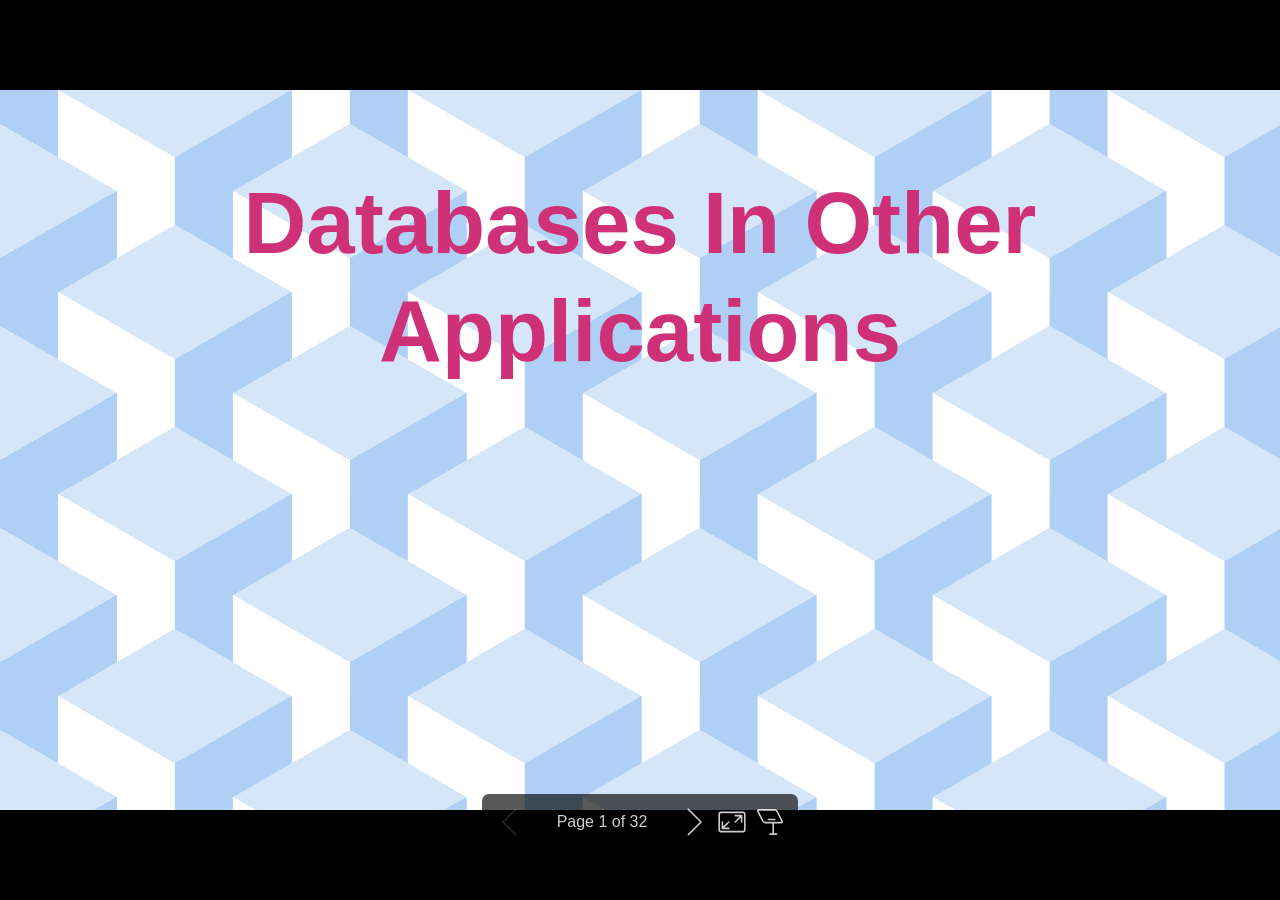
==== commit 421cfae2: "update presentation to add aims" ====
--- a/presentation/presentation.html
+++ b/presentation/presentation.html
@@ -7,14 +7,28 @@
  * @auto-scaling true
  * @size 16:9 1280px 720px
  * @size 4:3 960px 720px
- */div#\:\$p > svg > foreignObject > section{--base-size-4:calc(var(--marpit-root-font-size, 1rem) * 0.25);--base-size-8:calc(var(--marpit-root-font-size, 1rem) * 0.5);--base-size-16:calc(var(--marpit-root-font-size, 1rem) * 1);--base-size-24:calc(var(--marpit-root-font-size, 1rem) * 1.5);--base-size-40:calc(var(--marpit-root-font-size, 1rem) * 2.5);--base-text-weight-normal:400;--base-text-weight-medium:500;--base-text-weight-semibold:600;--fontStack-monospace:ui-monospace, SFMono-Regular, SF Mono, Menlo, Consolas, Liberation Mono, monospace;--fgColor-accent:Highlight;}div#\:\$p > svg > foreignObject > section [data-theme=light],div#\:\$p > svg > foreignObject > section{color-scheme:light;--focus-outlineColor:#0969da;--fgColor-default:#1f2328;--fgColor-muted:#59636e;--fgColor-accent:#0969da;--fgColor-success:#1a7f37;--fgColor-attention:#9a6700;--fgColor-danger:#d1242f;--fgColor-done:#8250df;--bgColor-default:#fff;--bgColor-muted:#f6f8fa;--bgColor-neutral-muted:#818b981f;--bgColor-attention-muted:#fff8c5;--borderColor-default:#d1d9e0;--borderColor-muted:#d1d9e0b3;--borderColor-neutral-muted:#d1d9e0b3;--borderColor-accent-emphasis:#0969da;--borderColor-success-emphasis:#1a7f37;--borderColor-attention-emphasis:#9a6700;--borderColor-danger-emphasis:#cf222e;--borderColor-done-emphasis:#8250df;--color-prettylights-syntax-comment:#59636e;--color-prettylights-syntax-constant:#0550ae;--color-prettylights-syntax-constant-other-reference-link:#0a3069;--color-prettylights-syntax-entity:#6639ba;--color-prettylights-syntax-storage-modifier-import:#1f2328;--color-prettylights-syntax-entity-tag:#0550ae;--color-prettylights-syntax-keyword:#cf222e;--color-prettylights-syntax-string:#0a3069;--color-prettylights-syntax-variable:#953800;--color-prettylights-syntax-brackethighlighter-unmatched:#82071e;--color-prettylights-syntax-brackethighlighter-angle:#59636e;--color-prettylights-syntax-invalid-illegal-text:#f6f8fa;--color-prettylights-syntax-invalid-illegal-bg:#82071e;--color-prettylights-syntax-carriage-return-text:#f6f8fa;--color-prettylights-syntax-carriage-return-bg:#cf222e;--color-prettylights-syntax-string-regexp:#116329;--color-prettylights-syntax-markup-list:#3b2300;--color-prettylights-syntax-markup-heading:#0550ae;--color-prettylights-syntax-markup-italic:#1f2328;--color-prettylights-syntax-markup-bold:#1f2328;--color-prettylights-syntax-markup-deleted-text:#82071e;--color-prettylights-syntax-markup-deleted-bg:#ffebe9;--color-prettylights-syntax-markup-inserted-text:#116329;--color-prettylights-syntax-markup-inserted-bg:#dafbe1;--color-prettylights-syntax-markup-changed-text:#953800;--color-prettylights-syntax-markup-changed-bg:#ffd8b5;--color-prettylights-syntax-markup-ignored-text:#d1d9e0;--color-prettylights-syntax-markup-ignored-bg:#0550ae;--color-prettylights-syntax-meta-diff-range:#8250df;--color-prettylights-syntax-sublimelinter-gutter-mark:#818b98;}div#\:\$p > svg > foreignObject > section [data-theme=dark],div#\:\$p > svg > foreignObject > section:where(.invert){color-scheme:dark;--focus-outlineColor:#1f6feb;--fgColor-default:#f0f6fc;--fgColor-muted:#9198a1;--fgColor-accent:#4493f8;--fgColor-success:#3fb950;--fgColor-attention:#d29922;--fgColor-danger:#f85149;--fgColor-done:#ab7df8;--bgColor-default:#0d1117;--bgColor-muted:#151b23;--bgColor-neutral-muted:#656c7633;--bgColor-attention-muted:#bb800926;--borderColor-default:#3d444d;--borderColor-muted:#3d444db3;--borderColor-neutral-muted:#3d444db3;--borderColor-accent-emphasis:#1f6feb;--borderColor-success-emphasis:#238636;--borderColor-attention-emphasis:#9e6a03;--borderColor-danger-emphasis:#da3633;--borderColor-done-emphasis:#8957e5;--color-prettylights-syntax-comment:#9198a1;--color-prettylights-syntax-constant:#79c0ff;--color-prettylights-syntax-constant-other-reference-link:#a5d6ff;--color-prettylights-syntax-entity:#d2a8ff;--color-prettylights-syntax-storage-modifier-import:#f0f6fc;--color-prettylights-syntax-entity-tag:#7ee787;--color-prettylights-syntax-keyword:#ff7b72;--color-prettylights-syntax-string:#a5d6ff;--color-prettylights-syntax-variable:#ffa657;--color-prettylights-syntax-brackethighlighter-unmatched:#f85149;--color-prettylights-syntax-brackethighlighter-angle:#9198a1;--color-prettylights-syntax-invalid-illegal-text:#f0f6fc;--color-prettylights-syntax-invalid-illegal-bg:#8e1519;--color-prettylights-syntax-carriage-return-text:#f0f6fc;--color-prettylights-syntax-carriage-return-bg:#b62324;--color-prettylights-syntax-string-regexp:#7ee787;--color-prettylights-syntax-markup-list:#f2cc60;--color-prettylights-syntax-markup-heading:#1f6feb;--color-prettylights-syntax-markup-italic:#f0f6fc;--color-prettylights-syntax-markup-bold:#f0f6fc;--color-prettylights-syntax-markup-deleted-text:#ffdcd7;--color-prettylights-syntax-markup-deleted-bg:#67060c;--color-prettylights-syntax-markup-inserted-text:#aff5b4;--color-prettylights-syntax-markup-inserted-bg:#033a16;--color-prettylights-syntax-markup-changed-text:#ffdfb6;--color-prettylights-syntax-markup-changed-bg:#5a1e02;--color-prettylights-syntax-markup-ignored-text:#f0f6fc;--color-prettylights-syntax-markup-ignored-bg:#1158c7;--color-prettylights-syntax-meta-diff-range:#d2a8ff;--color-prettylights-syntax-sublimelinter-gutter-mark:#3d444d;}div#\:\$p > svg > foreignObject > section{-ms-text-size-adjust:100%;-webkit-text-size-adjust:100%;background-color:var(--bgColor-default);color:var(--fgColor-default);font-family:-apple-system,BlinkMacSystemFont,Segoe UI,Noto Sans,Helvetica,Arial,sans-serif,Apple Color Emoji,Segoe UI Emoji;font-size:16px;line-height:1.5;margin:0;word-wrap:break-word}div#\:\$p > svg > foreignObject > section{--marpit-root-font-size:16px;}div#\:\$p > svg > foreignObject > section :is(h1, marp-h1):hover .anchor .octicon-link:before,div#\:\$p > svg > foreignObject > section :is(h2, marp-h2):hover .anchor .octicon-link:before,div#\:\$p > svg > foreignObject > section :is(h3, marp-h3):hover .anchor .octicon-link:before,div#\:\$p > svg > foreignObject > section :is(h4, marp-h4):hover .anchor .octicon-link:before,div#\:\$p > svg > foreignObject > section :is(h5, marp-h5):hover .anchor .octicon-link:before,div#\:\$p > svg > foreignObject > section :is(h6, marp-h6):hover .anchor .octicon-link:before{background-color:currentColor;content:" ";display:inline-block;height:16px;-webkit-mask-image:url('data:image/svg+xml;charset=utf-8,<svg xmlns="http://www.w3.org/2000/svg" aria-hidden="true" viewBox="0 0 16 16"><path fill-rule="evenodd" d="M7.775 3.275a.75.75 0 0 0 1.06 1.06l1.25-1.25a2 2 0 1 1 2.83 2.83l-2.5 2.5a2 2 0 0 1-2.83 0 .75.75 0 0 0-1.06 1.06 3.5 3.5 0 0 0 4.95 0l2.5-2.5a3.5 3.5 0 0 0-4.95-4.95zm-4.69 9.64a2 2 0 0 1 0-2.83l2.5-2.5a2 2 0 0 1 2.83 0 .75.75 0 0 0 1.06-1.06 3.5 3.5 0 0 0-4.95 0l-2.5 2.5a3.5 3.5 0 0 0 4.95 4.95l1.25-1.25a.75.75 0 0 0-1.06-1.06l-1.25 1.25a2 2 0 0 1-2.83 0"/></svg>');mask-image:url('data:image/svg+xml;charset=utf-8,<svg xmlns="http://www.w3.org/2000/svg" aria-hidden="true" viewBox="0 0 16 16"><path fill-rule="evenodd" d="M7.775 3.275a.75.75 0 0 0 1.06 1.06l1.25-1.25a2 2 0 1 1 2.83 2.83l-2.5 2.5a2 2 0 0 1-2.83 0 .75.75 0 0 0-1.06 1.06 3.5 3.5 0 0 0 4.95 0l2.5-2.5a3.5 3.5 0 0 0-4.95-4.95zm-4.69 9.64a2 2 0 0 1 0-2.83l2.5-2.5a2 2 0 0 1 2.83 0 .75.75 0 0 0 1.06-1.06 3.5 3.5 0 0 0-4.95 0l-2.5 2.5a3.5 3.5 0 0 0 4.95 4.95l1.25-1.25a.75.75 0 0 0-1.06-1.06l-1.25 1.25a2 2 0 0 1-2.83 0"/></svg>');width:16px}div#\:\$p > svg > foreignObject > section details,div#\:\$p > svg > foreignObject > section figcaption,div#\:\$p > svg > foreignObject > section figure{display:block}div#\:\$p > svg > foreignObject > section summary{display:list-item}div#\:\$p > svg > foreignObject > section [hidden]{display:none!important}div#\:\$p > svg > foreignObject > section a{background-color:transparent;color:var(--fgColor-accent);text-decoration:none}div#\:\$p > svg > foreignObject > section abbr[title]{border-bottom:none;-webkit-text-decoration:underline dotted;text-decoration:underline dotted}div#\:\$p > svg > foreignObject > section b,div#\:\$p > svg > foreignObject > section strong{font-weight:var(--base-text-weight-semibold, 600)}div#\:\$p > svg > foreignObject > section dfn{font-style:italic}div#\:\$p > svg > foreignObject > section :is(h1, marp-h1){border-bottom:1px solid var(--borderColor-muted);font-size:2em;font-weight:var(--base-text-weight-semibold, 600);margin:.67em 0;padding-bottom:.3em}div#\:\$p > svg > foreignObject > section mark{background-color:var(--bgColor-attention-muted);color:var(--fgColor-default)}div#\:\$p > svg > foreignObject > section small{font-size:90%}div#\:\$p > svg > foreignObject > section sub,div#\:\$p > svg > foreignObject > section sup{font-size:75%;line-height:0;position:relative;vertical-align:baseline}div#\:\$p > svg > foreignObject > section sub{bottom:-.25em}div#\:\$p > svg > foreignObject > section sup{top:-.5em}div#\:\$p > svg > foreignObject > section img{border-style:none;box-sizing:content-box;max-width:100%}div#\:\$p > svg > foreignObject > section code,div#\:\$p > svg > foreignObject > section kbd,div#\:\$p > svg > foreignObject > section :is(pre, marp-pre),div#\:\$p > svg > foreignObject > section samp{font-family:monospace;font-size:1em}div#\:\$p > svg > foreignObject > section figure{margin:1em var(--base-size-40)}div#\:\$p > svg > foreignObject > section hr{background:transparent;background-color:var(--borderColor-default);border:0;box-sizing:content-box;height:.25em;margin:var(--base-size-24) 0;overflow:hidden;padding:0}div#\:\$p > svg > foreignObject > section input{font:inherit;font-family:inherit;font-size:inherit;line-height:inherit;margin:0;overflow:visible}div#\:\$p > svg > foreignObject > section [type=button],div#\:\$p > svg > foreignObject > section [type=reset],div#\:\$p > svg > foreignObject > section [type=submit]{-webkit-appearance:button;-moz-appearance:button;appearance:button}div#\:\$p > svg > foreignObject > section [type=checkbox],div#\:\$p > svg > foreignObject > section [type=radio]{box-sizing:border-box;padding:0}div#\:\$p > svg > foreignObject > section [type=number]::-webkit-inner-spin-button,div#\:\$p > svg > foreignObject > section [type=number]::-webkit-outer-spin-button{height:auto}div#\:\$p > svg > foreignObject > section [type=search]::-webkit-search-cancel-button,div#\:\$p > svg > foreignObject > section [type=search]::-webkit-search-decoration{-webkit-appearance:none;appearance:none}div#\:\$p > svg > foreignObject > section ::-webkit-input-placeholder{color:inherit;opacity:.54}div#\:\$p > svg > foreignObject > section ::-webkit-file-upload-button{-webkit-appearance:button;appearance:button;font:inherit}div#\:\$p > svg > foreignObject > section a:hover{text-decoration:underline}div#\:\$p > svg > foreignObject > section ::-moz-placeholder{color:var(--fgColor-muted);opacity:1}div#\:\$p > svg > foreignObject > section ::placeholder{color:var(--fgColor-muted);opacity:1}div#\:\$p > svg > foreignObject > section hr:after,div#\:\$p > svg > foreignObject > section hr:before{content:"";display:table}div#\:\$p > svg > foreignObject > section hr:after{clear:both}div#\:\$p > svg > foreignObject > section table{border-collapse:collapse;border-spacing:0;display:block;font-variant:tabular-nums;max-width:100%;overflow:auto;width:-moz-max-content;width:max-content}div#\:\$p > svg > foreignObject > section td,div#\:\$p > svg > foreignObject > section th{padding:0}div#\:\$p > svg > foreignObject > section details summary{cursor:pointer}div#\:\$p > svg > foreignObject > section [role=button]:focus,div#\:\$p > svg > foreignObject > section a:focus,div#\:\$p > svg > foreignObject > section input[type=checkbox]:focus,div#\:\$p > svg > foreignObject > section input[type=radio]:focus{box-shadow:none;outline:2px solid var(--focus-outlineColor);outline-offset:-2px}div#\:\$p > svg > foreignObject > section [role=button]:focus:not(:focus-visible),div#\:\$p > svg > foreignObject > section a:focus:not(:focus-visible),div#\:\$p > svg > foreignObject > section input[type=checkbox]:focus:not(:focus-visible),div#\:\$p > svg > foreignObject > section input[type=radio]:focus:not(:focus-visible){outline:1px solid transparent}div#\:\$p > svg > foreignObject > section [role=button]:focus-visible,div#\:\$p > svg > foreignObject > section a:focus-visible,div#\:\$p > svg > foreignObject > section input[type=checkbox]:focus-visible,div#\:\$p > svg > foreignObject > section input[type=radio]:focus-visible{box-shadow:none;outline:2px solid var(--focus-outlineColor);outline-offset:-2px}div#\:\$p > svg > foreignObject > section a:not([class]):focus,div#\:\$p > svg > foreignObject > section a:not([class]):focus-visible,div#\:\$p > svg > foreignObject > section input[type=checkbox]:focus,div#\:\$p > svg > foreignObject > section input[type=checkbox]:focus-visible,div#\:\$p > svg > foreignObject > section input[type=radio]:focus,div#\:\$p > svg > foreignObject > section input[type=radio]:focus-visible{outline-offset:0}div#\:\$p > svg > foreignObject > section kbd{background-color:var(--bgColor-muted);border-bottom-color:var(--borderColor-neutral-muted);border:1px solid var(--borderColor-neutral-muted);border-radius:6px;box-shadow:inset 0 -1px 0 var(--borderColor-neutral-muted);color:var(--fgColor-default);display:inline-block;font:11px var(--fontStack-monospace, ui-monospace, SFMono-Regular, SF Mono, Menlo, Consolas, Liberation Mono, monospace);line-height:10px;padding:var(--base-size-4);vertical-align:middle}div#\:\$p > svg > foreignObject > section :is(h1, marp-h1),div#\:\$p > svg > foreignObject > section :is(h2, marp-h2),div#\:\$p > svg > foreignObject > section :is(h3, marp-h3),div#\:\$p > svg > foreignObject > section :is(h4, marp-h4),div#\:\$p > svg > foreignObject > section :is(h5, marp-h5),div#\:\$p > svg > foreignObject > section :is(h6, marp-h6){font-weight:var(--base-text-weight-semibold, 600);line-height:1.25;margin-bottom:var(--base-size-16);margin-top:var(--base-size-24)}div#\:\$p > svg > foreignObject > section :is(h2, marp-h2){border-bottom:1px solid var(--borderColor-muted);font-size:1.5em;padding-bottom:.3em}div#\:\$p > svg > foreignObject > section :is(h2, marp-h2),div#\:\$p > svg > foreignObject > section :is(h3, marp-h3){font-weight:var(--base-text-weight-semibold, 600)}div#\:\$p > svg > foreignObject > section :is(h3, marp-h3){font-size:1.25em}div#\:\$p > svg > foreignObject > section :is(h4, marp-h4){font-size:1em}div#\:\$p > svg > foreignObject > section :is(h4, marp-h4),div#\:\$p > svg > foreignObject > section :is(h5, marp-h5){font-weight:var(--base-text-weight-semibold, 600)}div#\:\$p > svg > foreignObject > section :is(h5, marp-h5){font-size:.875em}div#\:\$p > svg > foreignObject > section :is(h6, marp-h6){color:var(--fgColor-muted);font-size:.85em;font-weight:var(--base-text-weight-semibold, 600)}div#\:\$p > svg > foreignObject > section p{margin-bottom:10px;margin-top:0}div#\:\$p > svg > foreignObject > section blockquote{border-left:.25em solid var(--borderColor-default);color:var(--fgColor-muted);margin:0;padding:0 1em}div#\:\$p > svg > foreignObject > section ol,div#\:\$p > svg > foreignObject > section ul{margin-bottom:0;margin-top:0;padding-left:2em}div#\:\$p > svg > foreignObject > section ol ol,div#\:\$p > svg > foreignObject > section ul ol{list-style-type:lower-roman}div#\:\$p > svg > foreignObject > section ol ol ol,div#\:\$p > svg > foreignObject > section ol ul ol,div#\:\$p > svg > foreignObject > section ul ol ol,div#\:\$p > svg > foreignObject > section ul ul ol{list-style-type:lower-alpha}div#\:\$p > svg > foreignObject > section dd{margin-left:0}div#\:\$p > svg > foreignObject > section code,div#\:\$p > svg > foreignObject > section :is(pre, marp-pre),div#\:\$p > svg > foreignObject > section samp,div#\:\$p > svg > foreignObject > section tt{font-family:var(--fontStack-monospace, ui-monospace, SFMono-Regular, SF Mono, Menlo, Consolas, Liberation Mono, monospace);font-size:12px}div#\:\$p > svg > foreignObject > section :is(pre, marp-pre){margin-bottom:0;margin-top:0;word-wrap:normal}div#\:\$p > svg > foreignObject > section .octicon{display:inline-block;overflow:visible!important;vertical-align:text-bottom;fill:currentColor}div#\:\$p > svg > foreignObject > section input::-webkit-inner-spin-button,div#\:\$p > svg > foreignObject > section input::-webkit-outer-spin-button{-webkit-appearance:none;appearance:none;margin:0}div#\:\$p > svg > foreignObject > section .mr-2{margin-right:var(--base-size-8, 8px)!important}div#\:\$p > svg > foreignObject > section:after,div#\:\$p > svg > foreignObject > section:before{display:table}div#\:\$p > svg > foreignObject > section:after{clear:both}div#\:\$p > svg > foreignObject > section>:first-child{margin-top:0!important}div#\:\$p > svg > foreignObject > section>:last-child{margin-bottom:0!important}div#\:\$p > svg > foreignObject > section a:not([href]){color:inherit;text-decoration:none}div#\:\$p > svg > foreignObject > section .absent{color:var(--fgColor-danger)}div#\:\$p > svg > foreignObject > section .anchor{float:left;line-height:1;margin-left:-20px;padding-right:var(--base-size-4)}div#\:\$p > svg > foreignObject > section .anchor:focus{outline:none}div#\:\$p > svg > foreignObject > section blockquote,div#\:\$p > svg > foreignObject > section details,div#\:\$p > svg > foreignObject > section dl,div#\:\$p > svg > foreignObject > section ol,div#\:\$p > svg > foreignObject > section p,div#\:\$p > svg > foreignObject > section :is(pre, marp-pre),div#\:\$p > svg > foreignObject > section table,div#\:\$p > svg > foreignObject > section ul{margin-bottom:var(--base-size-16);margin-top:0}div#\:\$p > svg > foreignObject > section blockquote>:first-child{margin-top:0}div#\:\$p > svg > foreignObject > section blockquote>:last-child{margin-bottom:0}div#\:\$p > svg > foreignObject > section :is(h1, marp-h1) .octicon-link,div#\:\$p > svg > foreignObject > section :is(h2, marp-h2) .octicon-link,div#\:\$p > svg > foreignObject > section :is(h3, marp-h3) .octicon-link,div#\:\$p > svg > foreignObject > section :is(h4, marp-h4) .octicon-link,div#\:\$p > svg > foreignObject > section :is(h5, marp-h5) .octicon-link,div#\:\$p > svg > foreignObject > section :is(h6, marp-h6) .octicon-link{color:var(--fgColor-default);vertical-align:middle;visibility:hidden}div#\:\$p > svg > foreignObject > section :is(h1, marp-h1):hover .anchor,div#\:\$p > svg > foreignObject > section :is(h2, marp-h2):hover .anchor,div#\:\$p > svg > foreignObject > section :is(h3, marp-h3):hover .anchor,div#\:\$p > svg > foreignObject > section :is(h4, marp-h4):hover .anchor,div#\:\$p > svg > foreignObject > section :is(h5, marp-h5):hover .anchor,div#\:\$p > svg > foreignObject > section :is(h6, marp-h6):hover .anchor{text-decoration:none}div#\:\$p > svg > foreignObject > section :is(h1, marp-h1):hover .anchor .octicon-link,div#\:\$p > svg > foreignObject > section :is(h2, marp-h2):hover .anchor .octicon-link,div#\:\$p > svg > foreignObject > section :is(h3, marp-h3):hover .anchor .octicon-link,div#\:\$p > svg > foreignObject > section :is(h4, marp-h4):hover .anchor .octicon-link,div#\:\$p > svg > foreignObject > section :is(h5, marp-h5):hover .anchor .octicon-link,div#\:\$p > svg > foreignObject > section :is(h6, marp-h6):hover .anchor .octicon-link{visibility:visible}div#\:\$p > svg > foreignObject > section :is(h1, marp-h1) code,div#\:\$p > svg > foreignObject > section :is(h1, marp-h1) tt,div#\:\$p > svg > foreignObject > section :is(h2, marp-h2) code,div#\:\$p > svg > foreignObject > section :is(h2, marp-h2) tt,div#\:\$p > svg > foreignObject > section :is(h3, marp-h3) code,div#\:\$p > svg > foreignObject > section :is(h3, marp-h3) tt,div#\:\$p > svg > foreignObject > section :is(h4, marp-h4) code,div#\:\$p > svg > foreignObject > section :is(h4, marp-h4) tt,div#\:\$p > svg > foreignObject > section :is(h5, marp-h5) code,div#\:\$p > svg > foreignObject > section :is(h5, marp-h5) tt,div#\:\$p > svg > foreignObject > section :is(h6, marp-h6) code,div#\:\$p > svg > foreignObject > section :is(h6, marp-h6) tt{font-size:inherit;padding:0 .2em}div#\:\$p > svg > foreignObject > section summary :is(h1, marp-h1),div#\:\$p > svg > foreignObject > section summary :is(h2, marp-h2),div#\:\$p > svg > foreignObject > section summary :is(h3, marp-h3),div#\:\$p > svg > foreignObject > section summary :is(h4, marp-h4),div#\:\$p > svg > foreignObject > section summary :is(h5, marp-h5),div#\:\$p > svg > foreignObject > section summary :is(h6, marp-h6){display:inline-block}div#\:\$p > svg > foreignObject > section summary :is(h1, marp-h1) .anchor,div#\:\$p > svg > foreignObject > section summary :is(h2, marp-h2) .anchor,div#\:\$p > svg > foreignObject > section summary :is(h3, marp-h3) .anchor,div#\:\$p > svg > foreignObject > section summary :is(h4, marp-h4) .anchor,div#\:\$p > svg > foreignObject > section summary :is(h5, marp-h5) .anchor,div#\:\$p > svg > foreignObject > section summary :is(h6, marp-h6) .anchor{margin-left:-40px}div#\:\$p > svg > foreignObject > section summary :is(h1, marp-h1),div#\:\$p > svg > foreignObject > section summary :is(h2, marp-h2){border-bottom:0;padding-bottom:0}div#\:\$p > svg > foreignObject > section ol.no-list,div#\:\$p > svg > foreignObject > section ul.no-list{list-style-type:none;padding:0}div#\:\$p > svg > foreignObject > section ol[type="a s"]{list-style-type:lower-alpha}div#\:\$p > svg > foreignObject > section ol[type="A s"]{list-style-type:upper-alpha}div#\:\$p > svg > foreignObject > section ol[type="i s"]{list-style-type:lower-roman}div#\:\$p > svg > foreignObject > section ol[type="I s"]{list-style-type:upper-roman}div#\:\$p > svg > foreignObject > section div>ol:not([type]),div#\:\$p > svg > foreignObject > section ol[type="1"]{list-style-type:decimal}div#\:\$p > svg > foreignObject > section ol ol,div#\:\$p > svg > foreignObject > section ol ul,div#\:\$p > svg > foreignObject > section ul ol,div#\:\$p > svg > foreignObject > section ul ul{margin-bottom:0;margin-top:0}div#\:\$p > svg > foreignObject > section li>p{margin-top:var(--base-size-16)}div#\:\$p > svg > foreignObject > section li+li{margin-top:.25em}div#\:\$p > svg > foreignObject > section dl{padding:0}div#\:\$p > svg > foreignObject > section dl dt{font-size:1em;font-style:italic;font-weight:var(--base-text-weight-semibold, 600);margin-top:var(--base-size-16);padding:0}div#\:\$p > svg > foreignObject > section dl dd{margin-bottom:var(--base-size-16);padding:0 var(--base-size-16)}div#\:\$p > svg > foreignObject > section table th{font-weight:var(--base-text-weight-semibold, 600)}div#\:\$p > svg > foreignObject > section table td,div#\:\$p > svg > foreignObject > section table th{border:1px solid var(--borderColor-default);padding:6px 13px}div#\:\$p > svg > foreignObject > section table td>:last-child{margin-bottom:0}div#\:\$p > svg > foreignObject > section table tr{background-color:var(--bgColor-default);border-top:1px solid var(--borderColor-muted)}div#\:\$p > svg > foreignObject > section table tr:nth-child(2n){background-color:var(--bgColor-muted)}div#\:\$p > svg > foreignObject > section table img{background-color:transparent}div#\:\$p > svg > foreignObject > section img[align=right]{padding-left:20px}div#\:\$p > svg > foreignObject > section img[align=left]{padding-right:20px}div#\:\$p > svg > foreignObject > section .emoji{background-color:transparent;max-width:none;vertical-align:text-top}div#\:\$p > svg > foreignObject > section :is(span, marp-span).frame,div#\:\$p > svg > foreignObject > section :is(span, marp-span).frame>:is(span, marp-span){display:block;overflow:hidden}div#\:\$p > svg > foreignObject > section :is(span, marp-span).frame>:is(span, marp-span){border:1px solid var(--borderColor-default);float:left;margin:13px 0 0;padding:7px;width:auto}div#\:\$p > svg > foreignObject > section :is(span, marp-span).frame :is(span, marp-span) img{display:block;float:left}div#\:\$p > svg > foreignObject > section :is(span, marp-span).frame :is(span, marp-span) :is(span, marp-span){clear:both;color:var(--fgColor-default);display:block;padding:5px 0 0}div#\:\$p > svg > foreignObject > section :is(span, marp-span).align-center{clear:both;display:block;overflow:hidden}div#\:\$p > svg > foreignObject > section :is(span, marp-span).align-center>:is(span, marp-span){display:block;margin:13px auto 0;overflow:hidden;text-align:center}div#\:\$p > svg > foreignObject > section :is(span, marp-span).align-center :is(span, marp-span) img{margin:0 auto;text-align:center}div#\:\$p > svg > foreignObject > section :is(span, marp-span).align-right{clear:both;display:block;overflow:hidden}div#\:\$p > svg > foreignObject > section :is(span, marp-span).align-right>:is(span, marp-span){display:block;margin:13px 0 0;overflow:hidden;text-align:right}div#\:\$p > svg > foreignObject > section :is(span, marp-span).align-right :is(span, marp-span) img{margin:0;text-align:right}div#\:\$p > svg > foreignObject > section :is(span, marp-span).float-left{display:block;float:left;margin-right:13px;overflow:hidden}div#\:\$p > svg > foreignObject > section :is(span, marp-span).float-left :is(span, marp-span){margin:13px 0 0}div#\:\$p > svg > foreignObject > section :is(span, marp-span).float-right{display:block;float:right;margin-left:13px;overflow:hidden}div#\:\$p > svg > foreignObject > section :is(span, marp-span).float-right>:is(span, marp-span){display:block;margin:13px auto 0;overflow:hidden;text-align:right}div#\:\$p > svg > foreignObject > section code,div#\:\$p > svg > foreignObject > section tt{background-color:var(--bgColor-neutral-muted);border-radius:6px;font-size:85%;margin:0;padding:.2em .4em;white-space:break-spaces}div#\:\$p > svg > foreignObject > section code br,div#\:\$p > svg > foreignObject > section tt br{display:none}div#\:\$p > svg > foreignObject > section del code{text-decoration:inherit}div#\:\$p > svg > foreignObject > section samp{font-size:85%}div#\:\$p > svg > foreignObject > section :is(pre, marp-pre) code{font-size:100%}div#\:\$p > svg > foreignObject > section :is(pre, marp-pre)>code{background:transparent;border:0;margin:0;padding:0;white-space:pre;word-break:normal}div#\:\$p > svg > foreignObject > section .highlight{margin-bottom:var(--base-size-16)}div#\:\$p > svg > foreignObject > section .highlight :is(pre, marp-pre){margin-bottom:0;word-break:normal}div#\:\$p > svg > foreignObject > section :is(pre, marp-pre){background-color:var(--bgColor-muted);border-radius:6px;color:var(--fgColor-default);font-size:85%;line-height:1.45;overflow:auto;padding:var(--base-size-16)}div#\:\$p > svg > foreignObject > section :is(pre, marp-pre) code,div#\:\$p > svg > foreignObject > section :is(pre, marp-pre) tt{display:inline;line-height:inherit;margin:0;max-width:auto;overflow:visible;padding:0;word-wrap:normal;background-color:transparent;border:0}div#\:\$p > svg > foreignObject > section .csv-data td,div#\:\$p > svg > foreignObject > section .csv-data th{font-size:12px;line-height:1;overflow:hidden;padding:5px;text-align:left;white-space:nowrap}div#\:\$p > svg > foreignObject > section .csv-data .blob-num{background:var(--bgColor-default);border:0;padding:10px var(--base-size-8) 9px;text-align:right}div#\:\$p > svg > foreignObject > section .csv-data tr{border-top:0}div#\:\$p > svg > foreignObject > section .csv-data th{background:var(--bgColor-muted);border-top:0;font-weight:var(--base-text-weight-semibold, 600)}div#\:\$p > svg > foreignObject > section [data-footnote-ref]:before{content:"["}div#\:\$p > svg > foreignObject > section [data-footnote-ref]:after{content:"]"}div#\:\$p > svg > foreignObject > section .footnotes{border-top:1px solid var(--borderColor-default);color:var(--fgColor-muted);font-size:12px}div#\:\$p > svg > foreignObject > section div#\:\$p > svg > foreignObject > section section.footnotes{--marpit-root-font-size:12px;}div#\:\$p > svg > foreignObject > section .footnotes ol,div#\:\$p > svg > foreignObject > section .footnotes ol ul{padding-left:var(--base-size-16)}div#\:\$p > svg > foreignObject > section .footnotes ol ul{display:inline-block;margin-top:var(--base-size-16)}div#\:\$p > svg > foreignObject > section .footnotes li{position:relative}div#\:\$p > svg > foreignObject > section .footnotes li:target:before{border:2px solid var(--borderColor-accent-emphasis);border-radius:6px;bottom:calc(var(--base-size-8)*-1);content:"";left:calc(var(--base-size-24)*-1);pointer-events:none;position:absolute;right:calc(var(--base-size-8)*-1);top:calc(var(--base-size-8)*-1)}div#\:\$p > svg > foreignObject > section .footnotes li:target{color:var(--fgColor-default)}div#\:\$p > svg > foreignObject > section .footnotes .data-footnote-backref g-emoji{font-family:monospace}div#\:\$p > svg > foreignObject > section body:has(:modal){padding-right:var(--dialog-scrollgutter)!important}div#\:\$p > svg > foreignObject > section .pl-c{color:var(--color-prettylights-syntax-comment)}div#\:\$p > svg > foreignObject > section .pl-c1,div#\:\$p > svg > foreignObject > section .pl-s .pl-v{color:var(--color-prettylights-syntax-constant)}div#\:\$p > svg > foreignObject > section .pl-e,div#\:\$p > svg > foreignObject > section .pl-en{color:var(--color-prettylights-syntax-entity)}div#\:\$p > svg > foreignObject > section .pl-s .pl-s1,div#\:\$p > svg > foreignObject > section .pl-smi{color:var(--color-prettylights-syntax-storage-modifier-import)}div#\:\$p > svg > foreignObject > section .pl-ent{color:var(--color-prettylights-syntax-entity-tag)}div#\:\$p > svg > foreignObject > section .pl-k{color:var(--color-prettylights-syntax-keyword)}div#\:\$p > svg > foreignObject > section .pl-pds,div#\:\$p > svg > foreignObject > section .pl-s,div#\:\$p > svg > foreignObject > section .pl-s .pl-pse .pl-s1,div#\:\$p > svg > foreignObject > section .pl-sr,div#\:\$p > svg > foreignObject > section .pl-sr .pl-cce,div#\:\$p > svg > foreignObject > section .pl-sr .pl-sra,div#\:\$p > svg > foreignObject > section .pl-sr .pl-sre{color:var(--color-prettylights-syntax-string)}div#\:\$p > svg > foreignObject > section .pl-smw,div#\:\$p > svg > foreignObject > section .pl-v{color:var(--color-prettylights-syntax-variable)}div#\:\$p > svg > foreignObject > section .pl-bu{color:var(--color-prettylights-syntax-brackethighlighter-unmatched)}div#\:\$p > svg > foreignObject > section .pl-ii{background-color:var(--color-prettylights-syntax-invalid-illegal-bg);color:var(--color-prettylights-syntax-invalid-illegal-text)}div#\:\$p > svg > foreignObject > section .pl-c2{background-color:var(--color-prettylights-syntax-carriage-return-bg);color:var(--color-prettylights-syntax-carriage-return-text)}div#\:\$p > svg > foreignObject > section .pl-sr .pl-cce{color:var(--color-prettylights-syntax-string-regexp);font-weight:700}div#\:\$p > svg > foreignObject > section .pl-ml{color:var(--color-prettylights-syntax-markup-list)}div#\:\$p > svg > foreignObject > section .pl-mh,div#\:\$p > svg > foreignObject > section .pl-mh .pl-en,div#\:\$p > svg > foreignObject > section .pl-ms{color:var(--color-prettylights-syntax-markup-heading);font-weight:700}div#\:\$p > svg > foreignObject > section .pl-mi{color:var(--color-prettylights-syntax-markup-italic);font-style:italic}div#\:\$p > svg > foreignObject > section .pl-mb{color:var(--color-prettylights-syntax-markup-bold);font-weight:700}div#\:\$p > svg > foreignObject > section .pl-md{background-color:var(--color-prettylights-syntax-markup-deleted-bg);color:var(--color-prettylights-syntax-markup-deleted-text)}div#\:\$p > svg > foreignObject > section .pl-mi1{background-color:var(--color-prettylights-syntax-markup-inserted-bg);color:var(--color-prettylights-syntax-markup-inserted-text)}div#\:\$p > svg > foreignObject > section .pl-mc{background-color:var(--color-prettylights-syntax-markup-changed-bg);color:var(--color-prettylights-syntax-markup-changed-text)}div#\:\$p > svg > foreignObject > section .pl-mi2{background-color:var(--color-prettylights-syntax-markup-ignored-bg);color:var(--color-prettylights-syntax-markup-ignored-text)}div#\:\$p > svg > foreignObject > section .pl-mdr{color:var(--color-prettylights-syntax-meta-diff-range);font-weight:700}div#\:\$p > svg > foreignObject > section .pl-ba{color:var(--color-prettylights-syntax-brackethighlighter-angle)}div#\:\$p > svg > foreignObject > section .pl-sg{color:var(--color-prettylights-syntax-sublimelinter-gutter-mark)}div#\:\$p > svg > foreignObject > section .pl-corl{color:var(--color-prettylights-syntax-constant-other-reference-link);text-decoration:underline}div#\:\$p > svg > foreignObject > section [role=button]:focus:not(:focus-visible),div#\:\$p > svg > foreignObject > section [role=tabpanel][tabindex="0"]:focus:not(:focus-visible),div#\:\$p > svg > foreignObject > section a:focus:not(:focus-visible),div#\:\$p > svg > foreignObject > section button:focus:not(:focus-visible),div#\:\$p > svg > foreignObject > section summary:focus:not(:focus-visible){box-shadow:none;outline:none}div#\:\$p > svg > foreignObject > section [tabindex="0"]:focus:not(:focus-visible),div#\:\$p > svg > foreignObject > section details-dialog:focus:not(:focus-visible){outline:none}div#\:\$p > svg > foreignObject > section g-emoji{display:inline-block;font-family:Apple Color Emoji,Segoe UI Emoji,Segoe UI Symbol;font-size:1em;font-style:normal!important;font-weight:var(--base-text-weight-normal, 400);line-height:1;min-width:1ch;vertical-align:-.075em}div#\:\$p > svg > foreignObject > section g-emoji img{height:1em;width:1em}div#\:\$p > svg > foreignObject > section .task-list-item{list-style-type:none}div#\:\$p > svg > foreignObject > section .task-list-item label{font-weight:var(--base-text-weight-normal, 400)}div#\:\$p > svg > foreignObject > section .task-list-item.enabled label{cursor:pointer}div#\:\$p > svg > foreignObject > section .task-list-item+.task-list-item{margin-top:var(--base-size-4)}div#\:\$p > svg > foreignObject > section .task-list-item .handle{display:none}div#\:\$p > svg > foreignObject > section .task-list-item-checkbox{margin:0 .2em .25em -1.4em;vertical-align:middle}div#\:\$p > svg > foreignObject > section ul:dir(rtl) .task-list-item-checkbox{margin:0 -1.6em .25em .2em}div#\:\$p > svg > foreignObject > section ol:dir(rtl) .task-list-item-checkbox{margin:0 -1.6em .25em .2em}div#\:\$p > svg > foreignObject > section .contains-task-list:focus-within .task-list-item-convert-container,div#\:\$p > svg > foreignObject > section .contains-task-list:hover .task-list-item-convert-container{display:block;height:24px;overflow:visible;width:auto;clip:auto}div#\:\$p > svg > foreignObject > section ::-webkit-calendar-picker-indicator{filter:invert(50%)}div#\:\$p > svg > foreignObject > section .markdown-alert{border-left:.25em solid var(--borderColor-default);color:inherit;margin-bottom:var(--base-size-16);padding:var(--base-size-8) var(--base-size-16)}div#\:\$p > svg > foreignObject > section .markdown-alert>:first-child{margin-top:0}div#\:\$p > svg > foreignObject > section .markdown-alert>:last-child{margin-bottom:0}div#\:\$p > svg > foreignObject > section .markdown-alert .markdown-alert-title{align-items:center;display:flex;font-weight:var(--base-text-weight-medium, 500);line-height:1}div#\:\$p > svg > foreignObject > section .markdown-alert.markdown-alert-note{border-left-color:var(--borderColor-accent-emphasis)}div#\:\$p > svg > foreignObject > section .markdown-alert.markdown-alert-note .markdown-alert-title{color:var(--fgColor-accent)}div#\:\$p > svg > foreignObject > section .markdown-alert.markdown-alert-important{border-left-color:var(--borderColor-done-emphasis)}div#\:\$p > svg > foreignObject > section .markdown-alert.markdown-alert-important .markdown-alert-title{color:var(--fgColor-done)}div#\:\$p > svg > foreignObject > section .markdown-alert.markdown-alert-warning{border-left-color:var(--borderColor-attention-emphasis)}div#\:\$p > svg > foreignObject > section .markdown-alert.markdown-alert-warning .markdown-alert-title{color:var(--fgColor-attention)}div#\:\$p > svg > foreignObject > section .markdown-alert.markdown-alert-tip{border-left-color:var(--borderColor-success-emphasis)}div#\:\$p > svg > foreignObject > section .markdown-alert.markdown-alert-tip .markdown-alert-title{color:var(--fgColor-success)}div#\:\$p > svg > foreignObject > section .markdown-alert.markdown-alert-caution{border-left-color:var(--borderColor-danger-emphasis)}div#\:\$p > svg > foreignObject > section .markdown-alert.markdown-alert-caution .markdown-alert-title{color:var(--fgColor-danger)}div#\:\$p > svg > foreignObject > section>:first-child>.heading-element:first-child{margin-top:0!important}div#\:\$p > svg > foreignObject > section .highlight :is(pre, marp-pre):has(+.zeroclipboard-container){min-height:52px}div#\:\$p > svg > foreignObject > section :is(h1, marp-h1){color:var(--h1-color);font-size:1.6em}div#\:\$p > svg > foreignObject > section :is(h1, marp-h1),div#\:\$p > svg > foreignObject > section :is(h2, marp-h2){border-bottom:none}div#\:\$p > svg > foreignObject > section :is(h2, marp-h2){font-size:1.3em}div#\:\$p > svg > foreignObject > section :is(h3, marp-h3){font-size:1.1em}div#\:\$p > svg > foreignObject > section :is(h4, marp-h4){font-size:1.05em}div#\:\$p > svg > foreignObject > section :is(h5, marp-h5){font-size:1em}div#\:\$p > svg > foreignObject > section :is(h6, marp-h6){font-size:.9em}div#\:\$p > svg > foreignObject > section :is(h1, marp-h1) strong,div#\:\$p > svg > foreignObject > section :is(h2, marp-h2) strong,div#\:\$p > svg > foreignObject > section :is(h3, marp-h3) strong,div#\:\$p > svg > foreignObject > section :is(h4, marp-h4) strong,div#\:\$p > svg > foreignObject > section :is(h5, marp-h5) strong,div#\:\$p > svg > foreignObject > section :is(h6, marp-h6) strong{color:var(--heading-strong-color);font-weight:inherit}div#\:\$p > svg > foreignObject > section :is(h1, marp-h1)::part(auto-scaling),div#\:\$p > svg > foreignObject > section :is(h2, marp-h2)::part(auto-scaling),div#\:\$p > svg > foreignObject > section :is(h3, marp-h3)::part(auto-scaling),div#\:\$p > svg > foreignObject > section :is(h4, marp-h4)::part(auto-scaling),div#\:\$p > svg > foreignObject > section :is(h5, marp-h5)::part(auto-scaling),div#\:\$p > svg > foreignObject > section :is(h6, marp-h6)::part(auto-scaling){max-height:563px}div#\:\$p > svg > foreignObject > section hr{height:0;padding-top:.25em}div#\:\$p > svg > foreignObject > section img{background-color:transparent}div#\:\$p > svg > foreignObject > section :is(pre, marp-pre){border:1px solid var(--borderColor-default);line-height:1.15;overflow:visible}div#\:\$p > svg > foreignObject > section :is(pre, marp-pre)::part(auto-scaling){max-height:529px}div#\:\$p > svg > foreignObject > section :is(pre, marp-pre) :where(.hljs){color:var(--color-prettylights-syntax-storage-modifier-import)}div#\:\$p > svg > foreignObject > section :is(pre, marp-pre) :where(.hljs-doctag),div#\:\$p > svg > foreignObject > section :is(pre, marp-pre) :where(.hljs-keyword),div#\:\$p > svg > foreignObject > section :is(pre, marp-pre) :where(.hljs-meta .hljs-keyword),div#\:\$p > svg > foreignObject > section :is(pre, marp-pre) :where(.hljs-template-tag),div#\:\$p > svg > foreignObject > section :is(pre, marp-pre) :where(.hljs-template-variable),div#\:\$p > svg > foreignObject > section :is(pre, marp-pre) :where(.hljs-type),div#\:\$p > svg > foreignObject > section :is(pre, marp-pre) :where(.hljs-variable.language_){color:var(--color-prettylights-syntax-keyword)}div#\:\$p > svg > foreignObject > section :is(pre, marp-pre) :where(.hljs-title),div#\:\$p > svg > foreignObject > section :is(pre, marp-pre) :where(.hljs-title.class_),div#\:\$p > svg > foreignObject > section :is(pre, marp-pre) :where(.hljs-title.class_.inherited__),div#\:\$p > svg > foreignObject > section :is(pre, marp-pre) :where(.hljs-title.function_){color:var(--color-prettylights-syntax-entity)}div#\:\$p > svg > foreignObject > section :is(pre, marp-pre) :where(.hljs-attr),div#\:\$p > svg > foreignObject > section :is(pre, marp-pre) :where(.hljs-attribute),div#\:\$p > svg > foreignObject > section :is(pre, marp-pre) :where(.hljs-literal),div#\:\$p > svg > foreignObject > section :is(pre, marp-pre) :where(.hljs-meta),div#\:\$p > svg > foreignObject > section :is(pre, marp-pre) :where(.hljs-number),div#\:\$p > svg > foreignObject > section :is(pre, marp-pre) :where(.hljs-operator),div#\:\$p > svg > foreignObject > section :is(pre, marp-pre) :where(.hljs-selector-attr),div#\:\$p > svg > foreignObject > section :is(pre, marp-pre) :where(.hljs-selector-class),div#\:\$p > svg > foreignObject > section :is(pre, marp-pre) :where(.hljs-selector-id),div#\:\$p > svg > foreignObject > section :is(pre, marp-pre) :where(.hljs-variable){color:var(--color-prettylights-syntax-constant)}div#\:\$p > svg > foreignObject > section :is(pre, marp-pre) :where(.hljs-meta .hljs-string),div#\:\$p > svg > foreignObject > section :is(pre, marp-pre) :where(.hljs-regexp),div#\:\$p > svg > foreignObject > section :is(pre, marp-pre) :where(.hljs-string){color:var(--color-prettylights-syntax-string)}div#\:\$p > svg > foreignObject > section :is(pre, marp-pre) :where(.hljs-built_in),div#\:\$p > svg > foreignObject > section :is(pre, marp-pre) :where(.hljs-symbol){color:var(--color-prettylights-syntax-variable)}div#\:\$p > svg > foreignObject > section :is(pre, marp-pre) :where(.hljs-code),div#\:\$p > svg > foreignObject > section :is(pre, marp-pre) :where(.hljs-comment),div#\:\$p > svg > foreignObject > section :is(pre, marp-pre) :where(.hljs-formula){color:var(--color-prettylights-syntax-comment)}div#\:\$p > svg > foreignObject > section :is(pre, marp-pre) :where(.hljs-name),div#\:\$p > svg > foreignObject > section :is(pre, marp-pre) :where(.hljs-quote),div#\:\$p > svg > foreignObject > section :is(pre, marp-pre) :where(.hljs-selector-pseudo),div#\:\$p > svg > foreignObject > section :is(pre, marp-pre) :where(.hljs-selector-tag){color:var(--color-prettylights-syntax-entity-tag)}div#\:\$p > svg > foreignObject > section :is(pre, marp-pre) :where(.hljs-subst){color:var(--color-prettylights-syntax-storage-modifier-import)}div#\:\$p > svg > foreignObject > section :is(pre, marp-pre) :where(.hljs-section){color:var(--color-prettylights-syntax-markup-heading);font-weight:700}div#\:\$p > svg > foreignObject > section :is(pre, marp-pre) :where(.hljs-bullet){color:var(--color-prettylights-syntax-markup-list)}div#\:\$p > svg > foreignObject > section :is(pre, marp-pre) :where(.hljs-emphasis){color:var(--color-prettylights-syntax-markup-italic);font-style:italic}div#\:\$p > svg > foreignObject > section :is(pre, marp-pre) :where(.hljs-strong){color:var(--color-prettylights-syntax-markup-bold);font-weight:700}div#\:\$p > svg > foreignObject > section :is(pre, marp-pre) :where(.hljs-addition){background-color:var(--color-prettylights-syntax-markup-inserted-bg);color:var(--color-prettylights-syntax-markup-inserted-text)}div#\:\$p > svg > foreignObject > section :is(pre, marp-pre) :where(.hljs-deletion){background-color:var(--color-prettylights-syntax-markup-deleted-bg);color:var(--color-prettylights-syntax-markup-deleted-text)}div#\:\$p > svg > foreignObject > section footer,div#\:\$p > svg > foreignObject > section header{color:var(--header-footer-color);font-size:18px;left:30px;margin:0;position:absolute}div#\:\$p > svg > foreignObject > section header{top:21px}div#\:\$p > svg > foreignObject > section footer{bottom:21px}div#\:\$p > svg > foreignObject > section{--h1-color:#246;--header-footer-color:hsla(0,0%,40%,.75);--heading-strong-color:#48c;--paginate-color:#777;--base-size-4:4px;--base-size-8:8px;--base-size-16:16px;--base-size-24:24px;--base-size-40:40px;align-items:stretch;display:block;flex-flow:column nowrap;font-size:29px;height:720px;padding:78.5px;place-content:safe center center;width:1280px}div#\:\$p > svg > foreignObject > section{--marpit-root-font-size:29px;}div#\:\$p > svg > foreignObject > section:where(.invert){--h1-color:#cee7ff;--header-footer-color:hsla(0,0%,60%,.75);--heading-strong-color:#7bf;--paginate-color:#999;}div#\:\$p > svg > foreignObject > section>:last-child,div#\:\$p > svg > foreignObject > section[data-footer]>:nth-last-child(2){margin-bottom:0}div#\:\$p > svg > foreignObject > section>:first-child,div#\:\$p > svg > foreignObject > section>header:first-child+*{margin-top:0}div#\:\$p > svg > foreignObject > section:after{bottom:21px;color:var(--paginate-color);font-size:24px;padding:0;position:absolute;right:30px}div#\:\$p > svg > foreignObject > section:after{--marpit-root-font-size:24px;}div#\:\$p > svg > foreignObject > section[data-color] :is(h1, marp-h1),div#\:\$p > svg > foreignObject > section[data-color] :is(h2, marp-h2),div#\:\$p > svg > foreignObject > section[data-color] :is(h3, marp-h3),div#\:\$p > svg > foreignObject > section[data-color] :is(h4, marp-h4),div#\:\$p > svg > foreignObject > section[data-color] :is(h5, marp-h5),div#\:\$p > svg > foreignObject > section[data-color] :is(h6, marp-h6){color:currentcolor}div#\:\$p > svg > foreignObject > :where(section){container-type:size}div#\:\$p > svg > foreignObject > section img[data-marp-twemoji]{background:transparent;height:1em;margin:0 .05em 0 .1em;vertical-align:-.1em;width:1em}div#\:\$p > svg > foreignObject > section{display:grid;grid-template-columns:60% 40%;grid-template-rows:max-content min-content;align-content:start;justify-content:start}div#\:\$p > svg > foreignObject > section.titlepage{--s: 202px;--c1: #b0cff4;--c2: #ffffff;--c3: #d6e6f9;--_g: var(--c3) 0 120deg,#0000 0;background:conic-gradient(from -60deg at 50% calc(100%/3),var(--_g)), conic-gradient(from 120deg at 50% calc(200%/3),var(--_g)), conic-gradient(from 60deg at calc(200%/3),var(--c3) 60deg,var(--c2) 0 120deg,#0000 0), conic-gradient(from 180deg at calc(100%/3),var(--c1) 60deg,var(--_g)), linear-gradient(90deg,var(--c1) calc(100%/6),var(--c2) 0 50%, var(--c1) 0 calc(500%/6),var(--c2) 0);background-size:calc(1.732*var(--s)) var(--s);background-color:var(--c3);text-align:center}div#\:\$p > svg > foreignObject > section.titlepage :is(h1, marp-h1){font-size:3em}div#\:\$p > svg > foreignObject > section.titlepage.invert{--c1: #e0f7cd;--c2: #ffffff;--c3: #eef9e5;}div#\:\$p > svg > foreignObject > section :is(h1, marp-h1), div#\:\$p > svg > foreignObject > section :is(h2, marp-h2), div#\:\$p > svg > foreignObject > section :is(h3, marp-h3){color:#ce3178}div#\:\$p > svg > foreignObject > section.titlepage :is(h1, marp-h1){margin-bottom:0;border-bottom:none;font-size:3em}div#\:\$p > svg > foreignObject > section.titlepage.invert :is(h1, marp-h1){font-size:2.5em}div#\:\$p > svg > foreignObject > section :is(h1, marp-h1){font-size:2em;border-bottom:5px solid #3a81d8;padding-bottom:0.5em;margin-bottom:1em}div#\:\$p > svg > foreignObject > section.titlepage.invert :is(h1, marp-h1), div#\:\$p > svg > foreignObject > section.titlepage.invert :is(h2, marp-h2), div#\:\$p > svg > foreignObject > section.titlepage.invert :is(h3, marp-h3){color:#3a81d8}div#\:\$p > svg > foreignObject > section strong{color:#69a33a}div#\:\$p > svg > foreignObject > section > *, div#\:\$p > svg > foreignObject > section.right-img :is(h1, marp-h1){grid-column:1 / -1}div#\:\$p > svg > foreignObject > section.right-img > ul, div#\:\$p > svg > foreignObject > section.right-img ol{grid-column:1 / 1}div#\:\$p > svg > foreignObject > section.right-img p{grid-column:2 / -1;grid-row:2 / -1}div#\:\$p > svg > foreignObject > section[data-marpit-advanced-background="background"]{columns:initial!important;display:block!important;padding:0!important}div#\:\$p > svg > foreignObject > section[data-marpit-advanced-background="background"]::before, div#\:\$p > svg > foreignObject > section[data-marpit-advanced-background="background"]::after, div#\:\$p > svg > foreignObject > section[data-marpit-advanced-background="content"]::before, div#\:\$p > svg > foreignObject > section[data-marpit-advanced-background="content"]::after{display:none!important}div#\:\$p > svg > foreignObject > section[data-marpit-advanced-background="background"] > div[data-marpit-advanced-background-container]{all:initial;display:flex;flex-direction:row;height:100%;overflow:hidden;width:100%}div#\:\$p > svg > foreignObject > section[data-marpit-advanced-background="background"] > div[data-marpit-advanced-background-container][data-marpit-advanced-background-direction="vertical"]{flex-direction:column}div#\:\$p > svg > foreignObject > section[data-marpit-advanced-background="background"][data-marpit-advanced-background-split] > div[data-marpit-advanced-background-container]{width:var(--marpit-advanced-background-split, 50%)}div#\:\$p > svg > foreignObject > section[data-marpit-advanced-background="background"][data-marpit-advanced-background-split="right"] > div[data-marpit-advanced-background-container]{margin-left:calc(100% - var(--marpit-advanced-background-split, 50%))}div#\:\$p > svg > foreignObject > section[data-marpit-advanced-background="background"] > div[data-marpit-advanced-background-container] > figure{all:initial;background-position:center;background-repeat:no-repeat;background-size:cover;flex:auto;margin:0}div#\:\$p > svg > foreignObject > section[data-marpit-advanced-background="background"] > div[data-marpit-advanced-background-container] > figure > figcaption{position:absolute;border:0;clip:rect(0, 0, 0, 0);height:1px;margin:-1px;overflow:hidden;padding:0;white-space:nowrap;width:1px}div#\:\$p > svg > foreignObject > section[data-marpit-advanced-background="content"], div#\:\$p > svg > foreignObject > section[data-marpit-advanced-background="pseudo"]{background:transparent!important}div#\:\$p > svg > foreignObject > section[data-marpit-advanced-background="pseudo"], div#\:\$p > svg[data-marpit-svg] > foreignObject[data-marpit-advanced-background="pseudo"]{pointer-events:none!important}div#\:\$p > svg > foreignObject > section[data-marpit-advanced-background-split]{width:100%;height:100%}
+ */div#\:\$p > svg > foreignObject > section{--base-size-4:calc(var(--marpit-root-font-size, 1rem) * 0.25);--base-size-8:calc(var(--marpit-root-font-size, 1rem) * 0.5);--base-size-16:calc(var(--marpit-root-font-size, 1rem) * 1);--base-size-24:calc(var(--marpit-root-font-size, 1rem) * 1.5);--base-size-40:calc(var(--marpit-root-font-size, 1rem) * 2.5);--base-text-weight-normal:400;--base-text-weight-medium:500;--base-text-weight-semibold:600;--fontStack-monospace:ui-monospace, SFMono-Regular, SF Mono, Menlo, Consolas, Liberation Mono, monospace;--fgColor-accent:Highlight;}div#\:\$p > svg > foreignObject > section [data-theme=light],div#\:\$p > svg > foreignObject > section{color-scheme:light;--focus-outlineColor:#0969da;--fgColor-default:#1f2328;--fgColor-muted:#59636e;--fgColor-accent:#0969da;--fgColor-success:#1a7f37;--fgColor-attention:#9a6700;--fgColor-danger:#d1242f;--fgColor-done:#8250df;--bgColor-default:#fff;--bgColor-muted:#f6f8fa;--bgColor-neutral-muted:#818b981f;--bgColor-attention-muted:#fff8c5;--borderColor-default:#d1d9e0;--borderColor-muted:#d1d9e0b3;--borderColor-neutral-muted:#d1d9e0b3;--borderColor-accent-emphasis:#0969da;--borderColor-success-emphasis:#1a7f37;--borderColor-attention-emphasis:#9a6700;--borderColor-danger-emphasis:#cf222e;--borderColor-done-emphasis:#8250df;--color-prettylights-syntax-comment:#59636e;--color-prettylights-syntax-constant:#0550ae;--color-prettylights-syntax-constant-other-reference-link:#0a3069;--color-prettylights-syntax-entity:#6639ba;--color-prettylights-syntax-storage-modifier-import:#1f2328;--color-prettylights-syntax-entity-tag:#0550ae;--color-prettylights-syntax-keyword:#cf222e;--color-prettylights-syntax-string:#0a3069;--color-prettylights-syntax-variable:#953800;--color-prettylights-syntax-brackethighlighter-unmatched:#82071e;--color-prettylights-syntax-brackethighlighter-angle:#59636e;--color-prettylights-syntax-invalid-illegal-text:#f6f8fa;--color-prettylights-syntax-invalid-illegal-bg:#82071e;--color-prettylights-syntax-carriage-return-text:#f6f8fa;--color-prettylights-syntax-carriage-return-bg:#cf222e;--color-prettylights-syntax-string-regexp:#116329;--color-prettylights-syntax-markup-list:#3b2300;--color-prettylights-syntax-markup-heading:#0550ae;--color-prettylights-syntax-markup-italic:#1f2328;--color-prettylights-syntax-markup-bold:#1f2328;--color-prettylights-syntax-markup-deleted-text:#82071e;--color-prettylights-syntax-markup-deleted-bg:#ffebe9;--color-prettylights-syntax-markup-inserted-text:#116329;--color-prettylights-syntax-markup-inserted-bg:#dafbe1;--color-prettylights-syntax-markup-changed-text:#953800;--color-prettylights-syntax-markup-changed-bg:#ffd8b5;--color-prettylights-syntax-markup-ignored-text:#d1d9e0;--color-prettylights-syntax-markup-ignored-bg:#0550ae;--color-prettylights-syntax-meta-diff-range:#8250df;--color-prettylights-syntax-sublimelinter-gutter-mark:#818b98;}div#\:\$p > svg > foreignObject > section [data-theme=dark],div#\:\$p > svg > foreignObject > section:where(.invert){color-scheme:dark;--focus-outlineColor:#1f6feb;--fgColor-default:#f0f6fc;--fgColor-muted:#9198a1;--fgColor-accent:#4493f8;--fgColor-success:#3fb950;--fgColor-attention:#d29922;--fgColor-danger:#f85149;--fgColor-done:#ab7df8;--bgColor-default:#0d1117;--bgColor-muted:#151b23;--bgColor-neutral-muted:#656c7633;--bgColor-attention-muted:#bb800926;--borderColor-default:#3d444d;--borderColor-muted:#3d444db3;--borderColor-neutral-muted:#3d444db3;--borderColor-accent-emphasis:#1f6feb;--borderColor-success-emphasis:#238636;--borderColor-attention-emphasis:#9e6a03;--borderColor-danger-emphasis:#da3633;--borderColor-done-emphasis:#8957e5;--color-prettylights-syntax-comment:#9198a1;--color-prettylights-syntax-constant:#79c0ff;--color-prettylights-syntax-constant-other-reference-link:#a5d6ff;--color-prettylights-syntax-entity:#d2a8ff;--color-prettylights-syntax-storage-modifier-import:#f0f6fc;--color-prettylights-syntax-entity-tag:#7ee787;--color-prettylights-syntax-keyword:#ff7b72;--color-prettylights-syntax-string:#a5d6ff;--color-prettylights-syntax-variable:#ffa657;--color-prettylights-syntax-brackethighlighter-unmatched:#f85149;--color-prettylights-syntax-brackethighlighter-angle:#9198a1;--color-prettylights-syntax-invalid-illegal-text:#f0f6fc;--color-prettylights-syntax-invalid-illegal-bg:#8e1519;--color-prettylights-syntax-carriage-return-text:#f0f6fc;--color-prettylights-syntax-carriage-return-bg:#b62324;--color-prettylights-syntax-string-regexp:#7ee787;--color-prettylights-syntax-markup-list:#f2cc60;--color-prettylights-syntax-markup-heading:#1f6feb;--color-prettylights-syntax-markup-italic:#f0f6fc;--color-prettylights-syntax-markup-bold:#f0f6fc;--color-prettylights-syntax-markup-deleted-text:#ffdcd7;--color-prettylights-syntax-markup-deleted-bg:#67060c;--color-prettylights-syntax-markup-inserted-text:#aff5b4;--color-prettylights-syntax-markup-inserted-bg:#033a16;--color-prettylights-syntax-markup-changed-text:#ffdfb6;--color-prettylights-syntax-markup-changed-bg:#5a1e02;--color-prettylights-syntax-markup-ignored-text:#f0f6fc;--color-prettylights-syntax-markup-ignored-bg:#1158c7;--color-prettylights-syntax-meta-diff-range:#d2a8ff;--color-prettylights-syntax-sublimelinter-gutter-mark:#3d444d;}div#\:\$p > svg > foreignObject > section{-ms-text-size-adjust:100%;-webkit-text-size-adjust:100%;background-color:var(--bgColor-default);color:var(--fgColor-default);font-family:-apple-system,BlinkMacSystemFont,Segoe UI,Noto Sans,Helvetica,Arial,sans-serif,Apple Color Emoji,Segoe UI Emoji;font-size:16px;line-height:1.5;margin:0;word-wrap:break-word}div#\:\$p > svg > foreignObject > section{--marpit-root-font-size:16px;}div#\:\$p > svg > foreignObject > section :is(h1, marp-h1):hover .anchor .octicon-link:before,div#\:\$p > svg > foreignObject > section :is(h2, marp-h2):hover .anchor .octicon-link:before,div#\:\$p > svg > foreignObject > section :is(h3, marp-h3):hover .anchor .octicon-link:before,div#\:\$p > svg > foreignObject > section :is(h4, marp-h4):hover .anchor .octicon-link:before,div#\:\$p > svg > foreignObject > section :is(h5, marp-h5):hover .anchor .octicon-link:before,div#\:\$p > svg > foreignObject > section :is(h6, marp-h6):hover .anchor .octicon-link:before{background-color:currentColor;content:" ";display:inline-block;height:16px;-webkit-mask-image:url('data:image/svg+xml;charset=utf-8,<svg xmlns="http://www.w3.org/2000/svg" aria-hidden="true" viewBox="0 0 16 16"><path fill-rule="evenodd" d="M7.775 3.275a.75.75 0 0 0 1.06 1.06l1.25-1.25a2 2 0 1 1 2.83 2.83l-2.5 2.5a2 2 0 0 1-2.83 0 .75.75 0 0 0-1.06 1.06 3.5 3.5 0 0 0 4.95 0l2.5-2.5a3.5 3.5 0 0 0-4.95-4.95zm-4.69 9.64a2 2 0 0 1 0-2.83l2.5-2.5a2 2 0 0 1 2.83 0 .75.75 0 0 0 1.06-1.06 3.5 3.5 0 0 0-4.95 0l-2.5 2.5a3.5 3.5 0 0 0 4.95 4.95l1.25-1.25a.75.75 0 0 0-1.06-1.06l-1.25 1.25a2 2 0 0 1-2.83 0"/></svg>');mask-image:url('data:image/svg+xml;charset=utf-8,<svg xmlns="http://www.w3.org/2000/svg" aria-hidden="true" viewBox="0 0 16 16"><path fill-rule="evenodd" d="M7.775 3.275a.75.75 0 0 0 1.06 1.06l1.25-1.25a2 2 0 1 1 2.83 2.83l-2.5 2.5a2 2 0 0 1-2.83 0 .75.75 0 0 0-1.06 1.06 3.5 3.5 0 0 0 4.95 0l2.5-2.5a3.5 3.5 0 0 0-4.95-4.95zm-4.69 9.64a2 2 0 0 1 0-2.83l2.5-2.5a2 2 0 0 1 2.83 0 .75.75 0 0 0 1.06-1.06 3.5 3.5 0 0 0-4.95 0l-2.5 2.5a3.5 3.5 0 0 0 4.95 4.95l1.25-1.25a.75.75 0 0 0-1.06-1.06l-1.25 1.25a2 2 0 0 1-2.83 0"/></svg>');width:16px}div#\:\$p > svg > foreignObject > section details,div#\:\$p > svg > foreignObject > section figcaption,div#\:\$p > svg > foreignObject > section figure{display:block}div#\:\$p > svg > foreignObject > section summary{display:list-item}div#\:\$p > svg > foreignObject > section [hidden]{display:none!important}div#\:\$p > svg > foreignObject > section a{background-color:transparent;color:var(--fgColor-accent);text-decoration:none}div#\:\$p > svg > foreignObject > section abbr[title]{border-bottom:none;-webkit-text-decoration:underline dotted;text-decoration:underline dotted}div#\:\$p > svg > foreignObject > section b,div#\:\$p > svg > foreignObject > section strong{font-weight:var(--base-text-weight-semibold, 600)}div#\:\$p > svg > foreignObject > section dfn{font-style:italic}div#\:\$p > svg > foreignObject > section :is(h1, marp-h1){border-bottom:1px solid var(--borderColor-muted);font-size:2em;font-weight:var(--base-text-weight-semibold, 600);margin:.67em 0;padding-bottom:.3em}div#\:\$p > svg > foreignObject > section mark{background-color:var(--bgColor-attention-muted);color:var(--fgColor-default)}div#\:\$p > svg > foreignObject > section small{font-size:90%}div#\:\$p > svg > foreignObject > section sub,div#\:\$p > svg > foreignObject > section sup{font-size:75%;line-height:0;position:relative;vertical-align:baseline}div#\:\$p > svg > foreignObject > section sub{bottom:-.25em}div#\:\$p > svg > foreignObject > section sup{top:-.5em}div#\:\$p > svg > foreignObject > section img{border-style:none;box-sizing:content-box;max-width:100%}div#\:\$p > svg > foreignObject > section code,div#\:\$p > svg > foreignObject > section kbd,div#\:\$p > svg > foreignObject > section :is(pre, marp-pre),div#\:\$p > svg > foreignObject > section samp{font-family:monospace;font-size:1em}div#\:\$p > svg > foreignObject > section figure{margin:1em var(--base-size-40)}div#\:\$p > svg > foreignObject > section hr{background:transparent;background-color:var(--borderColor-default);border:0;box-sizing:content-box;height:.25em;margin:var(--base-size-24) 0;overflow:hidden;padding:0}div#\:\$p > svg > foreignObject > section input{font:inherit;font-family:inherit;font-size:inherit;line-height:inherit;margin:0;overflow:visible}div#\:\$p > svg > foreignObject > section [type=button],div#\:\$p > svg > foreignObject > section [type=reset],div#\:\$p > svg > foreignObject > section [type=submit]{-webkit-appearance:button;-moz-appearance:button;appearance:button}div#\:\$p > svg > foreignObject > section [type=checkbox],div#\:\$p > svg > foreignObject > section [type=radio]{box-sizing:border-box;padding:0}div#\:\$p > svg > foreignObject > section [type=number]::-webkit-inner-spin-button,div#\:\$p > svg > foreignObject > section [type=number]::-webkit-outer-spin-button{height:auto}div#\:\$p > svg > foreignObject > section [type=search]::-webkit-search-cancel-button,div#\:\$p > svg > foreignObject > section [type=search]::-webkit-search-decoration{-webkit-appearance:none;appearance:none}div#\:\$p > svg > foreignObject > section ::-webkit-input-placeholder{color:inherit;opacity:.54}div#\:\$p > svg > foreignObject > section ::-webkit-file-upload-button{-webkit-appearance:button;appearance:button;font:inherit}div#\:\$p > svg > foreignObject > section a:hover{text-decoration:underline}div#\:\$p > svg > foreignObject > section ::-moz-placeholder{color:var(--fgColor-muted);opacity:1}div#\:\$p > svg > foreignObject > section ::placeholder{color:var(--fgColor-muted);opacity:1}div#\:\$p > svg > foreignObject > section hr:after,div#\:\$p > svg > foreignObject > section hr:before{content:"";display:table}div#\:\$p > svg > foreignObject > section hr:after{clear:both}div#\:\$p > svg > foreignObject > section table{border-collapse:collapse;border-spacing:0;display:block;font-variant:tabular-nums;max-width:100%;overflow:auto;width:-moz-max-content;width:max-content}div#\:\$p > svg > foreignObject > section td,div#\:\$p > svg > foreignObject > section th{padding:0}div#\:\$p > svg > foreignObject > section details summary{cursor:pointer}div#\:\$p > svg > foreignObject > section [role=button]:focus,div#\:\$p > svg > foreignObject > section a:focus,div#\:\$p > svg > foreignObject > section input[type=checkbox]:focus,div#\:\$p > svg > foreignObject > section input[type=radio]:focus{box-shadow:none;outline:2px solid var(--focus-outlineColor);outline-offset:-2px}div#\:\$p > svg > foreignObject > section [role=button]:focus:not(:focus-visible),div#\:\$p > svg > foreignObject > section a:focus:not(:focus-visible),div#\:\$p > svg > foreignObject > section input[type=checkbox]:focus:not(:focus-visible),div#\:\$p > svg > foreignObject > section input[type=radio]:focus:not(:focus-visible){outline:1px solid transparent}div#\:\$p > svg > foreignObject > section [role=button]:focus-visible,div#\:\$p > svg > foreignObject > section a:focus-visible,div#\:\$p > svg > foreignObject > section input[type=checkbox]:focus-visible,div#\:\$p > svg > foreignObject > section input[type=radio]:focus-visible{box-shadow:none;outline:2px solid var(--focus-outlineColor);outline-offset:-2px}div#\:\$p > svg > foreignObject > section a:not([class]):focus,div#\:\$p > svg > foreignObject > section a:not([class]):focus-visible,div#\:\$p > svg > foreignObject > section input[type=checkbox]:focus,div#\:\$p > svg > foreignObject > section input[type=checkbox]:focus-visible,div#\:\$p > svg > foreignObject > section input[type=radio]:focus,div#\:\$p > svg > foreignObject > section input[type=radio]:focus-visible{outline-offset:0}div#\:\$p > svg > foreignObject > section kbd{background-color:var(--bgColor-muted);border-bottom-color:var(--borderColor-neutral-muted);border:1px solid var(--borderColor-neutral-muted);border-radius:6px;box-shadow:inset 0 -1px 0 var(--borderColor-neutral-muted);color:var(--fgColor-default);display:inline-block;font:11px var(--fontStack-monospace, ui-monospace, SFMono-Regular, SF Mono, Menlo, Consolas, Liberation Mono, monospace);line-height:10px;padding:var(--base-size-4);vertical-align:middle}div#\:\$p > svg > foreignObject > section :is(h1, marp-h1),div#\:\$p > svg > foreignObject > section :is(h2, marp-h2),div#\:\$p > svg > foreignObject > section :is(h3, marp-h3),div#\:\$p > svg > foreignObject > section :is(h4, marp-h4),div#\:\$p > svg > foreignObject > section :is(h5, marp-h5),div#\:\$p > svg > foreignObject > section :is(h6, marp-h6){font-weight:var(--base-text-weight-semibold, 600);line-height:1.25;margin-bottom:var(--base-size-16);margin-top:var(--base-size-24)}div#\:\$p > svg > foreignObject > section :is(h2, marp-h2){border-bottom:1px solid var(--borderColor-muted);font-size:1.5em;padding-bottom:.3em}div#\:\$p > svg > foreignObject > section :is(h2, marp-h2),div#\:\$p > svg > foreignObject > section :is(h3, marp-h3){font-weight:var(--base-text-weight-semibold, 600)}div#\:\$p > svg > foreignObject > section :is(h3, marp-h3){font-size:1.25em}div#\:\$p > svg > foreignObject > section :is(h4, marp-h4){font-size:1em}div#\:\$p > svg > foreignObject > section :is(h4, marp-h4),div#\:\$p > svg > foreignObject > section :is(h5, marp-h5){font-weight:var(--base-text-weight-semibold, 600)}div#\:\$p > svg > foreignObject > section :is(h5, marp-h5){font-size:.875em}div#\:\$p > svg > foreignObject > section :is(h6, marp-h6){color:var(--fgColor-muted);font-size:.85em;font-weight:var(--base-text-weight-semibold, 600)}div#\:\$p > svg > foreignObject > section p{margin-bottom:10px;margin-top:0}div#\:\$p > svg > foreignObject > section blockquote{border-left:.25em solid var(--borderColor-default);color:var(--fgColor-muted);margin:0;padding:0 1em}div#\:\$p > svg > foreignObject > section ol,div#\:\$p > svg > foreignObject > section ul{margin-bottom:0;margin-top:0;padding-left:2em}div#\:\$p > svg > foreignObject > section ol ol,div#\:\$p > svg > foreignObject > section ul ol{list-style-type:lower-roman}div#\:\$p > svg > foreignObject > section ol ol ol,div#\:\$p > svg > foreignObject > section ol ul ol,div#\:\$p > svg > foreignObject > section ul ol ol,div#\:\$p > svg > foreignObject > section ul ul ol{list-style-type:lower-alpha}div#\:\$p > svg > foreignObject > section dd{margin-left:0}div#\:\$p > svg > foreignObject > section code,div#\:\$p > svg > foreignObject > section :is(pre, marp-pre),div#\:\$p > svg > foreignObject > section samp,div#\:\$p > svg > foreignObject > section tt{font-family:var(--fontStack-monospace, ui-monospace, SFMono-Regular, SF Mono, Menlo, Consolas, Liberation Mono, monospace);font-size:12px}div#\:\$p > svg > foreignObject > section :is(pre, marp-pre){margin-bottom:0;margin-top:0;word-wrap:normal}div#\:\$p > svg > foreignObject > section .octicon{display:inline-block;overflow:visible!important;vertical-align:text-bottom;fill:currentColor}div#\:\$p > svg > foreignObject > section input::-webkit-inner-spin-button,div#\:\$p > svg > foreignObject > section input::-webkit-outer-spin-button{-webkit-appearance:none;appearance:none;margin:0}div#\:\$p > svg > foreignObject > section .mr-2{margin-right:var(--base-size-8, 8px)!important}div#\:\$p > svg > foreignObject > section:after,div#\:\$p > svg > foreignObject > section:before{display:table}div#\:\$p > svg > foreignObject > section:after{clear:both}div#\:\$p > svg > foreignObject > section>:first-child{margin-top:0!important}div#\:\$p > svg > foreignObject > section>:last-child{margin-bottom:0!important}div#\:\$p > svg > foreignObject > section a:not([href]){color:inherit;text-decoration:none}div#\:\$p > svg > foreignObject > section .absent{color:var(--fgColor-danger)}div#\:\$p > svg > foreignObject > section .anchor{float:left;line-height:1;margin-left:-20px;padding-right:var(--base-size-4)}div#\:\$p > svg > foreignObject > section .anchor:focus{outline:none}div#\:\$p > svg > foreignObject > section blockquote,div#\:\$p > svg > foreignObject > section details,div#\:\$p > svg > foreignObject > section dl,div#\:\$p > svg > foreignObject > section ol,div#\:\$p > svg > foreignObject > section p,div#\:\$p > svg > foreignObject > section :is(pre, marp-pre),div#\:\$p > svg > foreignObject > section table,div#\:\$p > svg > foreignObject > section ul{margin-bottom:var(--base-size-16);margin-top:0}div#\:\$p > svg > foreignObject > section blockquote>:first-child{margin-top:0}div#\:\$p > svg > foreignObject > section blockquote>:last-child{margin-bottom:0}div#\:\$p > svg > foreignObject > section :is(h1, marp-h1) .octicon-link,div#\:\$p > svg > foreignObject > section :is(h2, marp-h2) .octicon-link,div#\:\$p > svg > foreignObject > section :is(h3, marp-h3) .octicon-link,div#\:\$p > svg > foreignObject > section :is(h4, marp-h4) .octicon-link,div#\:\$p > svg > foreignObject > section :is(h5, marp-h5) .octicon-link,div#\:\$p > svg > foreignObject > section :is(h6, marp-h6) .octicon-link{color:var(--fgColor-default);vertical-align:middle;visibility:hidden}div#\:\$p > svg > foreignObject > section :is(h1, marp-h1):hover .anchor,div#\:\$p > svg > foreignObject > section :is(h2, marp-h2):hover .anchor,div#\:\$p > svg > foreignObject > section :is(h3, marp-h3):hover .anchor,div#\:\$p > svg > foreignObject > section :is(h4, marp-h4):hover .anchor,div#\:\$p > svg > foreignObject > section :is(h5, marp-h5):hover .anchor,div#\:\$p > svg > foreignObject > section :is(h6, marp-h6):hover .anchor{text-decoration:none}div#\:\$p > svg > foreignObject > section :is(h1, marp-h1):hover .anchor .octicon-link,div#\:\$p > svg > foreignObject > section :is(h2, marp-h2):hover .anchor .octicon-link,div#\:\$p > svg > foreignObject > section :is(h3, marp-h3):hover .anchor .octicon-link,div#\:\$p > svg > foreignObject > section :is(h4, marp-h4):hover .anchor .octicon-link,div#\:\$p > svg > foreignObject > section :is(h5, marp-h5):hover .anchor .octicon-link,div#\:\$p > svg > foreignObject > section :is(h6, marp-h6):hover .anchor .octicon-link{visibility:visible}div#\:\$p > svg > foreignObject > section :is(h1, marp-h1) code,div#\:\$p > svg > foreignObject > section :is(h1, marp-h1) tt,div#\:\$p > svg > foreignObject > section :is(h2, marp-h2) code,div#\:\$p > svg > foreignObject > section :is(h2, marp-h2) tt,div#\:\$p > svg > foreignObject > section :is(h3, marp-h3) code,div#\:\$p > svg > foreignObject > section :is(h3, marp-h3) tt,div#\:\$p > svg > foreignObject > section :is(h4, marp-h4) code,div#\:\$p > svg > foreignObject > section :is(h4, marp-h4) tt,div#\:\$p > svg > foreignObject > section :is(h5, marp-h5) code,div#\:\$p > svg > foreignObject > section :is(h5, marp-h5) tt,div#\:\$p > svg > foreignObject > section :is(h6, marp-h6) code,div#\:\$p > svg > foreignObject > section :is(h6, marp-h6) tt{font-size:inherit;padding:0 .2em}div#\:\$p > svg > foreignObject > section summary :is(h1, marp-h1),div#\:\$p > svg > foreignObject > section summary :is(h2, marp-h2),div#\:\$p > svg > foreignObject > section summary :is(h3, marp-h3),div#\:\$p > svg > foreignObject > section summary :is(h4, marp-h4),div#\:\$p > svg > foreignObject > section summary :is(h5, marp-h5),div#\:\$p > svg > foreignObject > section summary :is(h6, marp-h6){display:inline-block}div#\:\$p > svg > foreignObject > section summary :is(h1, marp-h1) .anchor,div#\:\$p > svg > foreignObject > section summary :is(h2, marp-h2) .anchor,div#\:\$p > svg > foreignObject > section summary :is(h3, marp-h3) .anchor,div#\:\$p > svg > foreignObject > section summary :is(h4, marp-h4) .anchor,div#\:\$p > svg > foreignObject > section summary :is(h5, marp-h5) .anchor,div#\:\$p > svg > foreignObject > section summary :is(h6, marp-h6) .anchor{margin-left:-40px}div#\:\$p > svg > foreignObject > section summary :is(h1, marp-h1),div#\:\$p > svg > foreignObject > section summary :is(h2, marp-h2){border-bottom:0;padding-bottom:0}div#\:\$p > svg > foreignObject > section ol.no-list,div#\:\$p > svg > foreignObject > section ul.no-list{list-style-type:none;padding:0}div#\:\$p > svg > foreignObject > section ol[type="a s"]{list-style-type:lower-alpha}div#\:\$p > svg > foreignObject > section ol[type="A s"]{list-style-type:upper-alpha}div#\:\$p > svg > foreignObject > section ol[type="i s"]{list-style-type:lower-roman}div#\:\$p > svg > foreignObject > section ol[type="I s"]{list-style-type:upper-roman}div#\:\$p > svg > foreignObject > section div>ol:not([type]),div#\:\$p > svg > foreignObject > section ol[type="1"]{list-style-type:decimal}div#\:\$p > svg > foreignObject > section ol ol,div#\:\$p > svg > foreignObject > section ol ul,div#\:\$p > svg > foreignObject > section ul ol,div#\:\$p > svg > foreignObject > section ul ul{margin-bottom:0;margin-top:0}div#\:\$p > svg > foreignObject > section li>p{margin-top:var(--base-size-16)}div#\:\$p > svg > foreignObject > section li+li{margin-top:.25em}div#\:\$p > svg > foreignObject > section dl{padding:0}div#\:\$p > svg > foreignObject > section dl dt{font-size:1em;font-style:italic;font-weight:var(--base-text-weight-semibold, 600);margin-top:var(--base-size-16);padding:0}div#\:\$p > svg > foreignObject > section dl dd{margin-bottom:var(--base-size-16);padding:0 var(--base-size-16)}div#\:\$p > svg > foreignObject > section table th{font-weight:var(--base-text-weight-semibold, 600)}div#\:\$p > svg > foreignObject > section table td,div#\:\$p > svg > foreignObject > section table th{border:1px solid var(--borderColor-default);padding:6px 13px}div#\:\$p > svg > foreignObject > section table td>:last-child{margin-bottom:0}div#\:\$p > svg > foreignObject > section table tr{background-color:var(--bgColor-default);border-top:1px solid var(--borderColor-muted)}div#\:\$p > svg > foreignObject > section table tr:nth-child(2n){background-color:var(--bgColor-muted)}div#\:\$p > svg > foreignObject > section table img{background-color:transparent}div#\:\$p > svg > foreignObject > section img[align=right]{padding-left:20px}div#\:\$p > svg > foreignObject > section img[align=left]{padding-right:20px}div#\:\$p > svg > foreignObject > section .emoji{background-color:transparent;max-width:none;vertical-align:text-top}div#\:\$p > svg > foreignObject > section :is(span, marp-span).frame,div#\:\$p > svg > foreignObject > section :is(span, marp-span).frame>:is(span, marp-span){display:block;overflow:hidden}div#\:\$p > svg > foreignObject > section :is(span, marp-span).frame>:is(span, marp-span){border:1px solid var(--borderColor-default);float:left;margin:13px 0 0;padding:7px;width:auto}div#\:\$p > svg > foreignObject > section :is(span, marp-span).frame :is(span, marp-span) img{display:block;float:left}div#\:\$p > svg > foreignObject > section :is(span, marp-span).frame :is(span, marp-span) :is(span, marp-span){clear:both;color:var(--fgColor-default);display:block;padding:5px 0 0}div#\:\$p > svg > foreignObject > section :is(span, marp-span).align-center{clear:both;display:block;overflow:hidden}div#\:\$p > svg > foreignObject > section :is(span, marp-span).align-center>:is(span, marp-span){display:block;margin:13px auto 0;overflow:hidden;text-align:center}div#\:\$p > svg > foreignObject > section :is(span, marp-span).align-center :is(span, marp-span) img{margin:0 auto;text-align:center}div#\:\$p > svg > foreignObject > section :is(span, marp-span).align-right{clear:both;display:block;overflow:hidden}div#\:\$p > svg > foreignObject > section :is(span, marp-span).align-right>:is(span, marp-span){display:block;margin:13px 0 0;overflow:hidden;text-align:right}div#\:\$p > svg > foreignObject > section :is(span, marp-span).align-right :is(span, marp-span) img{margin:0;text-align:right}div#\:\$p > svg > foreignObject > section :is(span, marp-span).float-left{display:block;float:left;margin-right:13px;overflow:hidden}div#\:\$p > svg > foreignObject > section :is(span, marp-span).float-left :is(span, marp-span){margin:13px 0 0}div#\:\$p > svg > foreignObject > section :is(span, marp-span).float-right{display:block;float:right;margin-left:13px;overflow:hidden}div#\:\$p > svg > foreignObject > section :is(span, marp-span).float-right>:is(span, marp-span){display:block;margin:13px auto 0;overflow:hidden;text-align:right}div#\:\$p > svg > foreignObject > section code,div#\:\$p > svg > foreignObject > section tt{background-color:var(--bgColor-neutral-muted);border-radius:6px;font-size:85%;margin:0;padding:.2em .4em;white-space:break-spaces}div#\:\$p > svg > foreignObject > section code br,div#\:\$p > svg > foreignObject > section tt br{display:none}div#\:\$p > svg > foreignObject > section del code{text-decoration:inherit}div#\:\$p > svg > foreignObject > section samp{font-size:85%}div#\:\$p > svg > foreignObject > section :is(pre, marp-pre) code{font-size:100%}div#\:\$p > svg > foreignObject > section :is(pre, marp-pre)>code{background:transparent;border:0;margin:0;padding:0;white-space:pre;word-break:normal}div#\:\$p > svg > foreignObject > section .highlight{margin-bottom:var(--base-size-16)}div#\:\$p > svg > foreignObject > section .highlight :is(pre, marp-pre){margin-bottom:0;word-break:normal}div#\:\$p > svg > foreignObject > section :is(pre, marp-pre){background-color:var(--bgColor-muted);border-radius:6px;color:var(--fgColor-default);font-size:85%;line-height:1.45;overflow:auto;padding:var(--base-size-16)}div#\:\$p > svg > foreignObject > section :is(pre, marp-pre) code,div#\:\$p > svg > foreignObject > section :is(pre, marp-pre) tt{display:inline;line-height:inherit;margin:0;max-width:auto;overflow:visible;padding:0;word-wrap:normal;background-color:transparent;border:0}div#\:\$p > svg > foreignObject > section .csv-data td,div#\:\$p > svg > foreignObject > section .csv-data th{font-size:12px;line-height:1;overflow:hidden;padding:5px;text-align:left;white-space:nowrap}div#\:\$p > svg > foreignObject > section .csv-data .blob-num{background:var(--bgColor-default);border:0;padding:10px var(--base-size-8) 9px;text-align:right}div#\:\$p > svg > foreignObject > section .csv-data tr{border-top:0}div#\:\$p > svg > foreignObject > section .csv-data th{background:var(--bgColor-muted);border-top:0;font-weight:var(--base-text-weight-semibold, 600)}div#\:\$p > svg > foreignObject > section [data-footnote-ref]:before{content:"["}div#\:\$p > svg > foreignObject > section [data-footnote-ref]:after{content:"]"}div#\:\$p > svg > foreignObject > section .footnotes{border-top:1px solid var(--borderColor-default);color:var(--fgColor-muted);font-size:12px}div#\:\$p > svg > foreignObject > section div#\:\$p > svg > foreignObject > section section.footnotes{--marpit-root-font-size:12px;}div#\:\$p > svg > foreignObject > section .footnotes ol,div#\:\$p > svg > foreignObject > section .footnotes ol ul{padding-left:var(--base-size-16)}div#\:\$p > svg > foreignObject > section .footnotes ol ul{display:inline-block;margin-top:var(--base-size-16)}div#\:\$p > svg > foreignObject > section .footnotes li{position:relative}div#\:\$p > svg > foreignObject > section .footnotes li:target:before{border:2px solid var(--borderColor-accent-emphasis);border-radius:6px;bottom:calc(var(--base-size-8)*-1);content:"";left:calc(var(--base-size-24)*-1);pointer-events:none;position:absolute;right:calc(var(--base-size-8)*-1);top:calc(var(--base-size-8)*-1)}div#\:\$p > svg > foreignObject > section .footnotes li:target{color:var(--fgColor-default)}div#\:\$p > svg > foreignObject > section .footnotes .data-footnote-backref g-emoji{font-family:monospace}div#\:\$p > svg > foreignObject > section body:has(:modal){padding-right:var(--dialog-scrollgutter)!important}div#\:\$p > svg > foreignObject > section .pl-c{color:var(--color-prettylights-syntax-comment)}div#\:\$p > svg > foreignObject > section .pl-c1,div#\:\$p > svg > foreignObject > section .pl-s .pl-v{color:var(--color-prettylights-syntax-constant)}div#\:\$p > svg > foreignObject > section .pl-e,div#\:\$p > svg > foreignObject > section .pl-en{color:var(--color-prettylights-syntax-entity)}div#\:\$p > svg > foreignObject > section .pl-s .pl-s1,div#\:\$p > svg > foreignObject > section .pl-smi{color:var(--color-prettylights-syntax-storage-modifier-import)}div#\:\$p > svg > foreignObject > section .pl-ent{color:var(--color-prettylights-syntax-entity-tag)}div#\:\$p > svg > foreignObject > section .pl-k{color:var(--color-prettylights-syntax-keyword)}div#\:\$p > svg > foreignObject > section .pl-pds,div#\:\$p > svg > foreignObject > section .pl-s,div#\:\$p > svg > foreignObject > section .pl-s .pl-pse .pl-s1,div#\:\$p > svg > foreignObject > section .pl-sr,div#\:\$p > svg > foreignObject > section .pl-sr .pl-cce,div#\:\$p > svg > foreignObject > section .pl-sr .pl-sra,div#\:\$p > svg > foreignObject > section .pl-sr .pl-sre{color:var(--color-prettylights-syntax-string)}div#\:\$p > svg > foreignObject > section .pl-smw,div#\:\$p > svg > foreignObject > section .pl-v{color:var(--color-prettylights-syntax-variable)}div#\:\$p > svg > foreignObject > section .pl-bu{color:var(--color-prettylights-syntax-brackethighlighter-unmatched)}div#\:\$p > svg > foreignObject > section .pl-ii{background-color:var(--color-prettylights-syntax-invalid-illegal-bg);color:var(--color-prettylights-syntax-invalid-illegal-text)}div#\:\$p > svg > foreignObject > section .pl-c2{background-color:var(--color-prettylights-syntax-carriage-return-bg);color:var(--color-prettylights-syntax-carriage-return-text)}div#\:\$p > svg > foreignObject > section .pl-sr .pl-cce{color:var(--color-prettylights-syntax-string-regexp);font-weight:700}div#\:\$p > svg > foreignObject > section .pl-ml{color:var(--color-prettylights-syntax-markup-list)}div#\:\$p > svg > foreignObject > section .pl-mh,div#\:\$p > svg > foreignObject > section .pl-mh .pl-en,div#\:\$p > svg > foreignObject > section .pl-ms{color:var(--color-prettylights-syntax-markup-heading);font-weight:700}div#\:\$p > svg > foreignObject > section .pl-mi{color:var(--color-prettylights-syntax-markup-italic);font-style:italic}div#\:\$p > svg > foreignObject > section .pl-mb{color:var(--color-prettylights-syntax-markup-bold);font-weight:700}div#\:\$p > svg > foreignObject > section .pl-md{background-color:var(--color-prettylights-syntax-markup-deleted-bg);color:var(--color-prettylights-syntax-markup-deleted-text)}div#\:\$p > svg > foreignObject > section .pl-mi1{background-color:var(--color-prettylights-syntax-markup-inserted-bg);color:var(--color-prettylights-syntax-markup-inserted-text)}div#\:\$p > svg > foreignObject > section .pl-mc{background-color:var(--color-prettylights-syntax-markup-changed-bg);color:var(--color-prettylights-syntax-markup-changed-text)}div#\:\$p > svg > foreignObject > section .pl-mi2{background-color:var(--color-prettylights-syntax-markup-ignored-bg);color:var(--color-prettylights-syntax-markup-ignored-text)}div#\:\$p > svg > foreignObject > section .pl-mdr{color:var(--color-prettylights-syntax-meta-diff-range);font-weight:700}div#\:\$p > svg > foreignObject > section .pl-ba{color:var(--color-prettylights-syntax-brackethighlighter-angle)}div#\:\$p > svg > foreignObject > section .pl-sg{color:var(--color-prettylights-syntax-sublimelinter-gutter-mark)}div#\:\$p > svg > foreignObject > section .pl-corl{color:var(--color-prettylights-syntax-constant-other-reference-link);text-decoration:underline}div#\:\$p > svg > foreignObject > section [role=button]:focus:not(:focus-visible),div#\:\$p > svg > foreignObject > section [role=tabpanel][tabindex="0"]:focus:not(:focus-visible),div#\:\$p > svg > foreignObject > section a:focus:not(:focus-visible),div#\:\$p > svg > foreignObject > section button:focus:not(:focus-visible),div#\:\$p > svg > foreignObject > section summary:focus:not(:focus-visible){box-shadow:none;outline:none}div#\:\$p > svg > foreignObject > section [tabindex="0"]:focus:not(:focus-visible),div#\:\$p > svg > foreignObject > section details-dialog:focus:not(:focus-visible){outline:none}div#\:\$p > svg > foreignObject > section g-emoji{display:inline-block;font-family:Apple Color Emoji,Segoe UI Emoji,Segoe UI Symbol;font-size:1em;font-style:normal!important;font-weight:var(--base-text-weight-normal, 400);line-height:1;min-width:1ch;vertical-align:-.075em}div#\:\$p > svg > foreignObject > section g-emoji img{height:1em;width:1em}div#\:\$p > svg > foreignObject > section .task-list-item{list-style-type:none}div#\:\$p > svg > foreignObject > section .task-list-item label{font-weight:var(--base-text-weight-normal, 400)}div#\:\$p > svg > foreignObject > section .task-list-item.enabled label{cursor:pointer}div#\:\$p > svg > foreignObject > section .task-list-item+.task-list-item{margin-top:var(--base-size-4)}div#\:\$p > svg > foreignObject > section .task-list-item .handle{display:none}div#\:\$p > svg > foreignObject > section .task-list-item-checkbox{margin:0 .2em .25em -1.4em;vertical-align:middle}div#\:\$p > svg > foreignObject > section ul:dir(rtl) .task-list-item-checkbox{margin:0 -1.6em .25em .2em}div#\:\$p > svg > foreignObject > section ol:dir(rtl) .task-list-item-checkbox{margin:0 -1.6em .25em .2em}div#\:\$p > svg > foreignObject > section .contains-task-list:focus-within .task-list-item-convert-container,div#\:\$p > svg > foreignObject > section .contains-task-list:hover .task-list-item-convert-container{display:block;height:24px;overflow:visible;width:auto;clip:auto}div#\:\$p > svg > foreignObject > section ::-webkit-calendar-picker-indicator{filter:invert(50%)}div#\:\$p > svg > foreignObject > section .markdown-alert{border-left:.25em solid var(--borderColor-default);color:inherit;margin-bottom:var(--base-size-16);padding:var(--base-size-8) var(--base-size-16)}div#\:\$p > svg > foreignObject > section .markdown-alert>:first-child{margin-top:0}div#\:\$p > svg > foreignObject > section .markdown-alert>:last-child{margin-bottom:0}div#\:\$p > svg > foreignObject > section .markdown-alert .markdown-alert-title{align-items:center;display:flex;font-weight:var(--base-text-weight-medium, 500);line-height:1}div#\:\$p > svg > foreignObject > section .markdown-alert.markdown-alert-note{border-left-color:var(--borderColor-accent-emphasis)}div#\:\$p > svg > foreignObject > section .markdown-alert.markdown-alert-note .markdown-alert-title{color:var(--fgColor-accent)}div#\:\$p > svg > foreignObject > section .markdown-alert.markdown-alert-important{border-left-color:var(--borderColor-done-emphasis)}div#\:\$p > svg > foreignObject > section .markdown-alert.markdown-alert-important .markdown-alert-title{color:var(--fgColor-done)}div#\:\$p > svg > foreignObject > section .markdown-alert.markdown-alert-warning{border-left-color:var(--borderColor-attention-emphasis)}div#\:\$p > svg > foreignObject > section .markdown-alert.markdown-alert-warning .markdown-alert-title{color:var(--fgColor-attention)}div#\:\$p > svg > foreignObject > section .markdown-alert.markdown-alert-tip{border-left-color:var(--borderColor-success-emphasis)}div#\:\$p > svg > foreignObject > section .markdown-alert.markdown-alert-tip .markdown-alert-title{color:var(--fgColor-success)}div#\:\$p > svg > foreignObject > section .markdown-alert.markdown-alert-caution{border-left-color:var(--borderColor-danger-emphasis)}div#\:\$p > svg > foreignObject > section .markdown-alert.markdown-alert-caution .markdown-alert-title{color:var(--fgColor-danger)}div#\:\$p > svg > foreignObject > section>:first-child>.heading-element:first-child{margin-top:0!important}div#\:\$p > svg > foreignObject > section .highlight :is(pre, marp-pre):has(+.zeroclipboard-container){min-height:52px}div#\:\$p > svg > foreignObject > section :is(h1, marp-h1){color:var(--h1-color);font-size:1.6em}div#\:\$p > svg > foreignObject > section :is(h1, marp-h1),div#\:\$p > svg > foreignObject > section :is(h2, marp-h2){border-bottom:none}div#\:\$p > svg > foreignObject > section :is(h2, marp-h2){font-size:1.3em}div#\:\$p > svg > foreignObject > section :is(h3, marp-h3){font-size:1.1em}div#\:\$p > svg > foreignObject > section :is(h4, marp-h4){font-size:1.05em}div#\:\$p > svg > foreignObject > section :is(h5, marp-h5){font-size:1em}div#\:\$p > svg > foreignObject > section :is(h6, marp-h6){font-size:.9em}div#\:\$p > svg > foreignObject > section :is(h1, marp-h1) strong,div#\:\$p > svg > foreignObject > section :is(h2, marp-h2) strong,div#\:\$p > svg > foreignObject > section :is(h3, marp-h3) strong,div#\:\$p > svg > foreignObject > section :is(h4, marp-h4) strong,div#\:\$p > svg > foreignObject > section :is(h5, marp-h5) strong,div#\:\$p > svg > foreignObject > section :is(h6, marp-h6) strong{color:var(--heading-strong-color);font-weight:inherit}div#\:\$p > svg > foreignObject > section :is(h1, marp-h1)::part(auto-scaling),div#\:\$p > svg > foreignObject > section :is(h2, marp-h2)::part(auto-scaling),div#\:\$p > svg > foreignObject > section :is(h3, marp-h3)::part(auto-scaling),div#\:\$p > svg > foreignObject > section :is(h4, marp-h4)::part(auto-scaling),div#\:\$p > svg > foreignObject > section :is(h5, marp-h5)::part(auto-scaling),div#\:\$p > svg > foreignObject > section :is(h6, marp-h6)::part(auto-scaling){max-height:563px}div#\:\$p > svg > foreignObject > section hr{height:0;padding-top:.25em}div#\:\$p > svg > foreignObject > section img{background-color:transparent}div#\:\$p > svg > foreignObject > section :is(pre, marp-pre){border:1px solid var(--borderColor-default);line-height:1.15;overflow:visible}div#\:\$p > svg > foreignObject > section :is(pre, marp-pre)::part(auto-scaling){max-height:529px}div#\:\$p > svg > foreignObject > section :is(pre, marp-pre) :where(.hljs){color:var(--color-prettylights-syntax-storage-modifier-import)}div#\:\$p > svg > foreignObject > section :is(pre, marp-pre) :where(.hljs-doctag),div#\:\$p > svg > foreignObject > section :is(pre, marp-pre) :where(.hljs-keyword),div#\:\$p > svg > foreignObject > section :is(pre, marp-pre) :where(.hljs-meta .hljs-keyword),div#\:\$p > svg > foreignObject > section :is(pre, marp-pre) :where(.hljs-template-tag),div#\:\$p > svg > foreignObject > section :is(pre, marp-pre) :where(.hljs-template-variable),div#\:\$p > svg > foreignObject > section :is(pre, marp-pre) :where(.hljs-type),div#\:\$p > svg > foreignObject > section :is(pre, marp-pre) :where(.hljs-variable.language_){color:var(--color-prettylights-syntax-keyword)}div#\:\$p > svg > foreignObject > section :is(pre, marp-pre) :where(.hljs-title),div#\:\$p > svg > foreignObject > section :is(pre, marp-pre) :where(.hljs-title.class_),div#\:\$p > svg > foreignObject > section :is(pre, marp-pre) :where(.hljs-title.class_.inherited__),div#\:\$p > svg > foreignObject > section :is(pre, marp-pre) :where(.hljs-title.function_){color:var(--color-prettylights-syntax-entity)}div#\:\$p > svg > foreignObject > section :is(pre, marp-pre) :where(.hljs-attr),div#\:\$p > svg > foreignObject > section :is(pre, marp-pre) :where(.hljs-attribute),div#\:\$p > svg > foreignObject > section :is(pre, marp-pre) :where(.hljs-literal),div#\:\$p > svg > foreignObject > section :is(pre, marp-pre) :where(.hljs-meta),div#\:\$p > svg > foreignObject > section :is(pre, marp-pre) :where(.hljs-number),div#\:\$p > svg > foreignObject > section :is(pre, marp-pre) :where(.hljs-operator),div#\:\$p > svg > foreignObject > section :is(pre, marp-pre) :where(.hljs-selector-attr),div#\:\$p > svg > foreignObject > section :is(pre, marp-pre) :where(.hljs-selector-class),div#\:\$p > svg > foreignObject > section :is(pre, marp-pre) :where(.hljs-selector-id),div#\:\$p > svg > foreignObject > section :is(pre, marp-pre) :where(.hljs-variable){color:var(--color-prettylights-syntax-constant)}div#\:\$p > svg > foreignObject > section :is(pre, marp-pre) :where(.hljs-meta .hljs-string),div#\:\$p > svg > foreignObject > section :is(pre, marp-pre) :where(.hljs-regexp),div#\:\$p > svg > foreignObject > section :is(pre, marp-pre) :where(.hljs-string){color:var(--color-prettylights-syntax-string)}div#\:\$p > svg > foreignObject > section :is(pre, marp-pre) :where(.hljs-built_in),div#\:\$p > svg > foreignObject > section :is(pre, marp-pre) :where(.hljs-symbol){color:var(--color-prettylights-syntax-variable)}div#\:\$p > svg > foreignObject > section :is(pre, marp-pre) :where(.hljs-code),div#\:\$p > svg > foreignObject > section :is(pre, marp-pre) :where(.hljs-comment),div#\:\$p > svg > foreignObject > section :is(pre, marp-pre) :where(.hljs-formula){color:var(--color-prettylights-syntax-comment)}div#\:\$p > svg > foreignObject > section :is(pre, marp-pre) :where(.hljs-name),div#\:\$p > svg > foreignObject > section :is(pre, marp-pre) :where(.hljs-quote),div#\:\$p > svg > foreignObject > section :is(pre, marp-pre) :where(.hljs-selector-pseudo),div#\:\$p > svg > foreignObject > section :is(pre, marp-pre) :where(.hljs-selector-tag){color:var(--color-prettylights-syntax-entity-tag)}div#\:\$p > svg > foreignObject > section :is(pre, marp-pre) :where(.hljs-subst){color:var(--color-prettylights-syntax-storage-modifier-import)}div#\:\$p > svg > foreignObject > section :is(pre, marp-pre) :where(.hljs-section){color:var(--color-prettylights-syntax-markup-heading);font-weight:700}div#\:\$p > svg > foreignObject > section :is(pre, marp-pre) :where(.hljs-bullet){color:var(--color-prettylights-syntax-markup-list)}div#\:\$p > svg > foreignObject > section :is(pre, marp-pre) :where(.hljs-emphasis){color:var(--color-prettylights-syntax-markup-italic);font-style:italic}div#\:\$p > svg > foreignObject > section :is(pre, marp-pre) :where(.hljs-strong){color:var(--color-prettylights-syntax-markup-bold);font-weight:700}div#\:\$p > svg > foreignObject > section :is(pre, marp-pre) :where(.hljs-addition){background-color:var(--color-prettylights-syntax-markup-inserted-bg);color:var(--color-prettylights-syntax-markup-inserted-text)}div#\:\$p > svg > foreignObject > section :is(pre, marp-pre) :where(.hljs-deletion){background-color:var(--color-prettylights-syntax-markup-deleted-bg);color:var(--color-prettylights-syntax-markup-deleted-text)}div#\:\$p > svg > foreignObject > section footer,div#\:\$p > svg > foreignObject > section header{color:var(--header-footer-color);font-size:18px;left:30px;margin:0;position:absolute}div#\:\$p > svg > foreignObject > section header{top:21px}div#\:\$p > svg > foreignObject > section footer{bottom:21px}div#\:\$p > svg > foreignObject > section{--h1-color:#246;--header-footer-color:hsla(0,0%,40%,.75);--heading-strong-color:#48c;--paginate-color:#777;--base-size-4:4px;--base-size-8:8px;--base-size-16:16px;--base-size-24:24px;--base-size-40:40px;align-items:stretch;display:block;flex-flow:column nowrap;font-size:29px;height:720px;padding:78.5px;place-content:safe center center;width:1280px}div#\:\$p > svg > foreignObject > section{--marpit-root-font-size:29px;}div#\:\$p > svg > foreignObject > section:where(.invert){--h1-color:#cee7ff;--header-footer-color:hsla(0,0%,60%,.75);--heading-strong-color:#7bf;--paginate-color:#999;}div#\:\$p > svg > foreignObject > section>:last-child,div#\:\$p > svg > foreignObject > section[data-footer]>:nth-last-child(2){margin-bottom:0}div#\:\$p > svg > foreignObject > section>:first-child,div#\:\$p > svg > foreignObject > section>header:first-child+*{margin-top:0}div#\:\$p > svg > foreignObject > section:after{bottom:21px;color:var(--paginate-color);font-size:24px;padding:0;position:absolute;right:30px}div#\:\$p > svg > foreignObject > section:after{--marpit-root-font-size:24px;}div#\:\$p > svg > foreignObject > section[data-color] :is(h1, marp-h1),div#\:\$p > svg > foreignObject > section[data-color] :is(h2, marp-h2),div#\:\$p > svg > foreignObject > section[data-color] :is(h3, marp-h3),div#\:\$p > svg > foreignObject > section[data-color] :is(h4, marp-h4),div#\:\$p > svg > foreignObject > section[data-color] :is(h5, marp-h5),div#\:\$p > svg > foreignObject > section[data-color] :is(h6, marp-h6){color:currentcolor}div#\:\$p > svg > foreignObject > :where(section){container-type:size}div#\:\$p > svg > foreignObject > section img[data-marp-twemoji]{background:transparent;height:1em;margin:0 .05em 0 .1em;vertical-align:-.1em;width:1em}div#\:\$p > svg > foreignObject > section{display:grid;grid-template-columns:60% 40%;grid-template-rows:max-content min-content;align-content:start;justify-content:start}div#\:\$p > svg > foreignObject > section.titlepage{--s: 202px;--c1: #b0cff4;--c2: #ffffff;--c3: #d6e6f9;--_g: var(--c3) 0 120deg,#0000 0;background:conic-gradient(from -60deg at 50% calc(100%/3),var(--_g)), conic-gradient(from 120deg at 50% calc(200%/3),var(--_g)), conic-gradient(from 60deg at calc(200%/3),var(--c3) 60deg,var(--c2) 0 120deg,#0000 0), conic-gradient(from 180deg at calc(100%/3),var(--c1) 60deg,var(--_g)), linear-gradient(90deg,var(--c1) calc(100%/6),var(--c2) 0 50%, var(--c1) 0 calc(500%/6),var(--c2) 0);background-size:calc(1.732*var(--s)) var(--s);background-color:var(--c3);text-align:center}div#\:\$p > svg > foreignObject > section.titlepage :is(h1, marp-h1){font-size:3em}div#\:\$p > svg > foreignObject > section.titlepage.invert{--c1: #e0f7cd;--c2: #ffffff;--c3: #eef9e5;}div#\:\$p > svg > foreignObject > section :is(h1, marp-h1), div#\:\$p > svg > foreignObject > section :is(h2, marp-h2), div#\:\$p > svg > foreignObject > section :is(h3, marp-h3){color:#ce3178}div#\:\$p > svg > foreignObject > section.titlepage :is(h1, marp-h1){margin-bottom:0;border-bottom:none;font-size:3em}div#\:\$p > svg > foreignObject > section.titlepage.invert :is(h1, marp-h1){font-size:2.5em}div#\:\$p > svg > foreignObject > section :is(h1, marp-h1){font-size:2em;border-bottom:5px solid #3a81d8;padding-bottom:0.5em;margin-bottom:1em}div#\:\$p > svg > foreignObject > section.titlepage.invert :is(h1, marp-h1), div#\:\$p > svg > foreignObject > section.titlepage.invert :is(h2, marp-h2), div#\:\$p > svg > foreignObject > section.titlepage.invert :is(h3, marp-h3){color:#3a81d8}div#\:\$p > svg > foreignObject > section strong{color:#69a33a}div#\:\$p > svg > foreignObject > section > *, div#\:\$p > svg > foreignObject > section.right-img :is(h1, marp-h1){grid-column:1 / -1}div#\:\$p > svg > foreignObject > section.right-img > ul, div#\:\$p > svg > foreignObject > section.right-img ol{grid-column:1 / 1}div#\:\$p > svg > foreignObject > section.right-img p{grid-column:2 / -1;grid-row:2 / -1}div#\:\$p > svg > foreignObject > section ul ol{list-style:decimal}div#\:\$p > svg > foreignObject > section[data-marpit-advanced-background="background"]{columns:initial!important;display:block!important;padding:0!important}div#\:\$p > svg > foreignObject > section[data-marpit-advanced-background="background"]::before, div#\:\$p > svg > foreignObject > section[data-marpit-advanced-background="background"]::after, div#\:\$p > svg > foreignObject > section[data-marpit-advanced-background="content"]::before, div#\:\$p > svg > foreignObject > section[data-marpit-advanced-background="content"]::after{display:none!important}div#\:\$p > svg > foreignObject > section[data-marpit-advanced-background="background"] > div[data-marpit-advanced-background-container]{all:initial;display:flex;flex-direction:row;height:100%;overflow:hidden;width:100%}div#\:\$p > svg > foreignObject > section[data-marpit-advanced-background="background"] > div[data-marpit-advanced-background-container][data-marpit-advanced-background-direction="vertical"]{flex-direction:column}div#\:\$p > svg > foreignObject > section[data-marpit-advanced-background="background"][data-marpit-advanced-background-split] > div[data-marpit-advanced-background-container]{width:var(--marpit-advanced-background-split, 50%)}div#\:\$p > svg > foreignObject > section[data-marpit-advanced-background="background"][data-marpit-advanced-background-split="right"] > div[data-marpit-advanced-background-container]{margin-left:calc(100% - var(--marpit-advanced-background-split, 50%))}div#\:\$p > svg > foreignObject > section[data-marpit-advanced-background="background"] > div[data-marpit-advanced-background-container] > figure{all:initial;background-position:center;background-repeat:no-repeat;background-size:cover;flex:auto;margin:0}div#\:\$p > svg > foreignObject > section[data-marpit-advanced-background="background"] > div[data-marpit-advanced-background-container] > figure > figcaption{position:absolute;border:0;clip:rect(0, 0, 0, 0);height:1px;margin:-1px;overflow:hidden;padding:0;white-space:nowrap;width:1px}div#\:\$p > svg > foreignObject > section[data-marpit-advanced-background="content"], div#\:\$p > svg > foreignObject > section[data-marpit-advanced-background="pseudo"]{background:transparent!important}div#\:\$p > svg > foreignObject > section[data-marpit-advanced-background="pseudo"], div#\:\$p > svg[data-marpit-svg] > foreignObject[data-marpit-advanced-background="pseudo"]{pointer-events:none!important}div#\:\$p > svg > foreignObject > section[data-marpit-advanced-background-split]{width:100%;height:100%}
 </style></head><body><div class="bespoke-marp-osc"><button data-bespoke-marp-osc="prev" tabindex="-1" title="Previous slide">Previous slide</button><span data-bespoke-marp-osc="page"></span><button data-bespoke-marp-osc="next" tabindex="-1" title="Next slide">Next slide</button><button data-bespoke-marp-osc="fullscreen" tabindex="-1" title="Toggle fullscreen (f)">Toggle fullscreen</button><button data-bespoke-marp-osc="presenter" tabindex="-1" title="Open presenter view (p)">Open presenter view</button></div><div id=":$p"><svg data-marpit-svg="" viewBox="0 0 1280 720"><foreignObject width="1280" height="720"><section id="1" data-class="titlepage" data-theme="hollies-slides" lang="en-GB" class="titlepage" style="--class:titlepage;--theme:hollies-slides;">
 <h1 id="databases-in-other-applications">Databases In Other Applications</h1>
 </section>
-</foreignObject></svg><svg data-marpit-svg="" viewBox="0 0 1280 720"><foreignObject width="1280" height="720"><section id="2" data-class="titlepage invert" data-theme="hollies-slides" lang="en-GB" class="titlepage invert" style="--class:titlepage invert;--theme:hollies-slides;">
+</foreignObject></svg><svg data-marpit-svg="" viewBox="0 0 1280 720"><foreignObject width="1280" height="720"><section id="2" data-theme="hollies-slides" lang="en-GB" style="--theme:hollies-slides;">
+<h1 id="by-the-end-of-this-session-you-will">By the end of this session you will:</h1>
+<ul>
+<li>
+<p>Understand what is meant by system architecture, layers and tiers.</p>
+</li>
+<li>
+<p>Understand and give examples of applications using the three layer model and two and three tier architectures.</p>
+</li>
+<li>
+<p>Learn about ReST APIs and build a simple web app.</p>
+</li>
+</ul>
+</section>
+</foreignObject></svg><svg data-marpit-svg="" viewBox="0 0 1280 720"><foreignObject width="1280" height="720"><section id="3" data-class="titlepage invert" data-theme="hollies-slides" lang="en-GB" class="titlepage invert" style="--class:titlepage invert;--theme:hollies-slides;">
 <h1 id="one-two-and-three-tier-architectures-and-layers">One, Two and Three Tier Architectures and Layers</h1>
 </section>
-</foreignObject></svg><svg data-marpit-svg="" viewBox="0 0 1280 720"><foreignObject width="1280" height="720"><section id="3" data-theme="hollies-slides" lang="en-GB" style="--theme:hollies-slides;">
+</foreignObject></svg><svg data-marpit-svg="" viewBox="0 0 1280 720"><foreignObject width="1280" height="720"><section id="4" data-theme="hollies-slides" lang="en-GB" style="--theme:hollies-slides;">
 <h1 id="architecture-tiers-and-layers">Architecture, tiers and layers</h1>
 <ul>
 <li>
@@ -39,7 +53,7 @@
 </li>
 </ul>
 </section>
-</foreignObject></svg><svg data-marpit-svg="" viewBox="0 0 1280 720"><foreignObject width="1280" height="720"><section id="4" data-theme="hollies-slides" lang="en-GB" style="--theme:hollies-slides;">
+</foreignObject></svg><svg data-marpit-svg="" viewBox="0 0 1280 720"><foreignObject width="1280" height="720"><section id="5" data-theme="hollies-slides" lang="en-GB" style="--theme:hollies-slides;">
 <h1 id="hardware-architecture">Hardware Architecture</h1>
 <ul>
 <li>
@@ -53,11 +67,11 @@
 </li>
 </ul>
 </section>
-</foreignObject></svg><svg data-marpit-svg="" viewBox="0 0 1280 720"><foreignObject width="1280" height="720"><section id="5" data-theme="hollies-slides" lang="en-GB" style="--theme:hollies-slides;">
+</foreignObject></svg><svg data-marpit-svg="" viewBox="0 0 1280 720"><foreignObject width="1280" height="720"><section id="6" data-theme="hollies-slides" lang="en-GB" style="--theme:hollies-slides;">
 <h1 id="computer-system-architecture">Computer system architecture</h1>
 <p><img src="./vna.png" alt="Diagram of the von-neuman architecture of a computer" style="width:800px;" /></p>
 </section>
-</foreignObject></svg><svg data-marpit-svg="" viewBox="0 0 1280 720"><foreignObject width="1280" height="720"><section id="6" data-class="right-img" data-theme="hollies-slides" lang="en-GB" class="right-img" style="--class:right-img;--theme:hollies-slides;">
+</foreignObject></svg><svg data-marpit-svg="" viewBox="0 0 1280 720"><foreignObject width="1280" height="720"><section id="7" data-class="right-img" data-theme="hollies-slides" lang="en-GB" class="right-img" style="--class:right-img;--theme:hollies-slides;">
 <h1 id="one-tier-architecture">One tier architecture</h1>
 <ul>
 <li>
@@ -72,15 +86,11 @@
 </ul>
 <p><img src="./eton-mess.jpg" alt="Eton mess: a mixture of fruit, meringue and cream" /></p>
 </section>
-</foreignObject></svg><svg data-marpit-svg="" viewBox="0 0 1280 720"><foreignObject width="1280" height="720"><section id="7" data-class="right-img" data-theme="hollies-slides" lang="en-GB" class="right-img" style="--class:right-img;--theme:hollies-slides;">
+</foreignObject></svg><svg data-marpit-svg="" viewBox="0 0 1280 720"><foreignObject width="1280" height="720"><section id="8" data-class="right-img" data-theme="hollies-slides" lang="en-GB" class="right-img" style="--class:right-img;--theme:hollies-slides;">
 <h1 id="back-to-layers">Back to layers</h1>
 <ul>
 <li>
-<p>Typically (optimistic) software is not a mess, so a lemon meringue pie, a <strong>layered</strong> desert might be a better<br />
-analogy.</p>
-</li>
-<li>
-<p>Three layers:</p>
+<p>Typically (optimistic) software is not a mess, so a lemon meringue pie, a <strong>layered</strong> desert might be a better analogy. Three layers:</p>
 <ol>
 <li>
 <p><strong>Presentation:</strong> the crisp top of the meringue,</p>
@@ -96,7 +106,7 @@
 </ul>
 <p><img src="./lemon-meringue.jpg" alt="Lemon meringue pie -- pastry with a lemon curd filling topped with meringue" /></p>
 </section>
-</foreignObject></svg><svg data-marpit-svg="" viewBox="0 0 1280 720"><foreignObject width="1280" height="720"><section id="8" data-class="right-img" data-theme="hollies-slides" lang="en-GB" class="right-img" style="--class:right-img;--theme:hollies-slides;">
+</foreignObject></svg><svg data-marpit-svg="" viewBox="0 0 1280 720"><foreignObject width="1280" height="720"><section id="9" data-class="right-img" data-theme="hollies-slides" lang="en-GB" class="right-img" style="--class:right-img;--theme:hollies-slides;">
 <h1 id="three-layer-architecture">Three Layer Architecture</h1>
 <ol>
 <li>
@@ -113,7 +123,7 @@
 </ol>
 <p><img src="./lemon-meringue-top.jpg" alt="Decorated top of lemon meringue pie" /></p>
 </section>
-</foreignObject></svg><svg data-marpit-svg="" viewBox="0 0 1280 720"><foreignObject width="1280" height="720"><section id="9" data-class="right-img" data-theme="hollies-slides" lang="en-GB" class="right-img" style="--class:right-img;--theme:hollies-slides;">
+</foreignObject></svg><svg data-marpit-svg="" viewBox="0 0 1280 720"><foreignObject width="1280" height="720"><section id="10" data-class="right-img" data-theme="hollies-slides" lang="en-GB" class="right-img" style="--class:right-img;--theme:hollies-slides;">
 <h1 id="three-layer-architecture-1">Three Layer Architecture</h1>
 <ol start="2">
 <li>
@@ -130,7 +140,7 @@
 </ol>
 <p><img src="./cut-meringue.jpg" alt="Cut meringue showing gooey centre" /></p>
 </section>
-</foreignObject></svg><svg data-marpit-svg="" viewBox="0 0 1280 720"><foreignObject width="1280" height="720"><section id="10" data-class="right-img" data-theme="hollies-slides" lang="en-GB" class="right-img" style="--class:right-img;--theme:hollies-slides;">
+</foreignObject></svg><svg data-marpit-svg="" viewBox="0 0 1280 720"><foreignObject width="1280" height="720"><section id="11" data-class="right-img" data-theme="hollies-slides" lang="en-GB" class="right-img" style="--class:right-img;--theme:hollies-slides;">
 <h1 id="three-layer-architecture-2">Three Layer Architecture</h1>
 <ol start="3">
 <li>
@@ -147,7 +157,7 @@
 </ol>
 <p><img src="./lemon-curd.jpg" alt="Lemon curd" /></p>
 </section>
-</foreignObject></svg><svg data-marpit-svg="" viewBox="0 0 1280 720"><foreignObject width="1280" height="720"><section id="11" data-theme="hollies-slides" lang="en-GB" style="--theme:hollies-slides;">
+</foreignObject></svg><svg data-marpit-svg="" viewBox="0 0 1280 720"><foreignObject width="1280" height="720"><section id="12" data-theme="hollies-slides" lang="en-GB" style="--theme:hollies-slides;">
 <h1 id="three-layer-example">Three Layer Example</h1>
 <p>Bob wants to buy a non-existent chocolate bar from Alice's Codelab I vending machine.</p>
 <ul>
@@ -159,7 +169,7 @@
 </li>
 </ul>
 </section>
-</foreignObject></svg><svg data-marpit-svg="" viewBox="0 0 1280 720"><foreignObject width="1280" height="720"><section id="12" data-theme="hollies-slides" lang="en-GB" style="--theme:hollies-slides;">
+</foreignObject></svg><svg data-marpit-svg="" viewBox="0 0 1280 720"><foreignObject width="1280" height="720"><section id="13" data-theme="hollies-slides" lang="en-GB" style="--theme:hollies-slides;">
 <ul>
 <li>
 <p><strong>Data</strong>: Stock is stored in a text file. Alice's program determined that there is at least one chocolate bar in stock, deducts one from the stock remaining, and stores this value back in the text file.</p>
@@ -172,7 +182,7 @@
 </li>
 </ul>
 </section>
-</foreignObject></svg><svg data-marpit-svg="" viewBox="0 0 1280 720"><foreignObject width="1280" height="720"><section id="13" data-class="right-img" data-theme="hollies-slides" lang="en-GB" class="right-img" style="--class:right-img;--theme:hollies-slides;">
+</foreignObject></svg><svg data-marpit-svg="" viewBox="0 0 1280 720"><foreignObject width="1280" height="720"><section id="14" data-class="right-img" data-theme="hollies-slides" lang="en-GB" class="right-img" style="--class:right-img;--theme:hollies-slides;">
 <h1 id="2-tier-architecture">2 Tier Architecture</h1>
 <ul>
 <li>
@@ -184,7 +194,7 @@
 </ul>
 <p><img src="./two-tier.jpg" alt="Two tier cake" /></p>
 </section>
-</foreignObject></svg><svg data-marpit-svg="" viewBox="0 0 1280 720"><foreignObject width="1280" height="720"><section id="14" data-class="right-img" data-theme="hollies-slides" lang="en-GB" class="right-img" style="--class:right-img;--theme:hollies-slides;">
+</foreignObject></svg><svg data-marpit-svg="" viewBox="0 0 1280 720"><foreignObject width="1280" height="720"><section id="15" data-class="right-img" data-theme="hollies-slides" lang="en-GB" class="right-img" style="--class:right-img;--theme:hollies-slides;">
 <h1 id="there-are-two-options">There are two options</h1>
 <ol>
 <li><strong>Top</strong>: caramel and chocolate
@@ -201,7 +211,7 @@
 </ol>
 <p><img src="./mil-shortbread.jpg" alt="Millionaire's shortbread" /></p>
 </section>
-</foreignObject></svg><svg data-marpit-svg="" viewBox="0 0 1280 720"><foreignObject width="1280" height="720"><section id="15" data-class="right-img" data-theme="hollies-slides" lang="en-GB" class="right-img" style="--class:right-img;--theme:hollies-slides;">
+</foreignObject></svg><svg data-marpit-svg="" viewBox="0 0 1280 720"><foreignObject width="1280" height="720"><section id="16" data-class="right-img" data-theme="hollies-slides" lang="en-GB" class="right-img" style="--class:right-img;--theme:hollies-slides;">
 <h1 id="there-are-two-options-1">There are two options</h1>
 <ol>
 <li><strong>Top</strong>: Royal icing
@@ -218,7 +228,7 @@
 </ol>
 <p><img src="./iced-cake.jpg" alt="Iced sponge cake" /></p>
 </section>
-</foreignObject></svg><svg data-marpit-svg="" viewBox="0 0 1280 720"><foreignObject width="1280" height="720"><section id="16" data-class="right-img" data-theme="hollies-slides" lang="en-GB" class="right-img" style="--class:right-img;--theme:hollies-slides;">
+</foreignObject></svg><svg data-marpit-svg="" viewBox="0 0 1280 720"><foreignObject width="1280" height="720"><section id="17" data-class="right-img" data-theme="hollies-slides" lang="en-GB" class="right-img" style="--class:right-img;--theme:hollies-slides;">
 <h1 id="three-tier-architecture">Three Tier Architecture</h1>
 <ul>
 <li>
@@ -233,7 +243,7 @@
 </ul>
 <p><img src="./scone.jpg" alt="A scone topped with jam (first) and cream" /></p>
 </section>
-</foreignObject></svg><svg data-marpit-svg="" viewBox="0 0 1280 720"><foreignObject width="1280" height="720"><section id="17" data-theme="hollies-slides" lang="en-GB" style="--theme:hollies-slides;">
+</foreignObject></svg><svg data-marpit-svg="" viewBox="0 0 1280 720"><foreignObject width="1280" height="720"><section id="18" data-theme="hollies-slides" lang="en-GB" style="--theme:hollies-slides;">
 <h1 id="tiers-and-layers">Tiers and Layers</h1>
 <p>Determine how the three layers in the following examples could be distributed across a two-tier architecture:</p>
 <ol>
@@ -248,10 +258,10 @@
 </li>
 </ol>
 </section>
-</foreignObject></svg><svg data-marpit-svg="" viewBox="0 0 1280 720"><foreignObject width="1280" height="720"><section id="18" data-class="titlepage invert" data-theme="hollies-slides" lang="en-GB" class="titlepage invert" style="--class:titlepage invert;--theme:hollies-slides;">
+</foreignObject></svg><svg data-marpit-svg="" viewBox="0 0 1280 720"><foreignObject width="1280" height="720"><section id="19" data-class="titlepage invert" data-theme="hollies-slides" lang="en-GB" class="titlepage invert" style="--class:titlepage invert;--theme:hollies-slides;">
 <h1 id="web-apps-and-restful-apis">Web Apps and ReSTful APIs</h1>
 </section>
-</foreignObject></svg><svg data-marpit-svg="" viewBox="0 0 1280 720"><foreignObject width="1280" height="720"><section id="19" data-theme="hollies-slides" lang="en-GB" style="--theme:hollies-slides;">
+</foreignObject></svg><svg data-marpit-svg="" viewBox="0 0 1280 720"><foreignObject width="1280" height="720"><section id="20" data-theme="hollies-slides" lang="en-GB" style="--theme:hollies-slides;">
 <h1 id="another-three-layer-architecture">Another Three Layer Architecture</h1>
 <ul>
 <li>
@@ -268,7 +278,7 @@
 </li>
 </ul>
 </section>
-</foreignObject></svg><svg data-marpit-svg="" viewBox="0 0 1280 720"><foreignObject width="1280" height="720"><section id="20" data-theme="hollies-slides" lang="en-GB" style="--theme:hollies-slides;">
+</foreignObject></svg><svg data-marpit-svg="" viewBox="0 0 1280 720"><foreignObject width="1280" height="720"><section id="21" data-theme="hollies-slides" lang="en-GB" style="--theme:hollies-slides;">
 <h1 id="tiered-architecture">Tiered Architecture</h1>
 <ul>
 <li>
@@ -279,7 +289,7 @@
 </li>
 </ul>
 </section>
-</foreignObject></svg><svg data-marpit-svg="" viewBox="0 0 1280 720"><foreignObject width="1280" height="720"><section id="21" data-theme="hollies-slides" lang="en-GB" style="--theme:hollies-slides;">
+</foreignObject></svg><svg data-marpit-svg="" viewBox="0 0 1280 720"><foreignObject width="1280" height="720"><section id="22" data-theme="hollies-slides" lang="en-GB" style="--theme:hollies-slides;">
 <h2 id="restful-apis">ReSTful APIs</h2>
 <ul>
 <li>
@@ -293,10 +303,10 @@
 </li>
 </ul>
 </section>
-</foreignObject></svg><svg data-marpit-svg="" viewBox="0 0 1280 720"><foreignObject width="1280" height="720"><section id="22" data-theme="hollies-slides" lang="en-GB" style="--theme:hollies-slides;">
+</foreignObject></svg><svg data-marpit-svg="" viewBox="0 0 1280 720"><foreignObject width="1280" height="720"><section id="23" data-theme="hollies-slides" lang="en-GB" style="--theme:hollies-slides;">
 <p><img src="./rest.webp" alt="Example of rest API" style="width:1000px;" /></p>
 </section>
-</foreignObject></svg><svg data-marpit-svg="" viewBox="0 0 1280 720"><foreignObject width="1280" height="720"><section id="23" data-theme="hollies-slides" lang="en-GB" style="--theme:hollies-slides;">
+</foreignObject></svg><svg data-marpit-svg="" viewBox="0 0 1280 720"><foreignObject width="1280" height="720"><section id="24" data-theme="hollies-slides" lang="en-GB" style="--theme:hollies-slides;">
 <h1 id="rest-apis-must">REST APIs must</h1>
 <ul>
 <li>
@@ -316,7 +326,7 @@
 </li>
 </ul>
 </section>
-</foreignObject></svg><svg data-marpit-svg="" viewBox="0 0 1280 720"><foreignObject width="1280" height="720"><section id="24" data-theme="hollies-slides" lang="en-GB" style="--theme:hollies-slides;">
+</foreignObject></svg><svg data-marpit-svg="" viewBox="0 0 1280 720"><foreignObject width="1280" height="720"><section id="25" data-theme="hollies-slides" lang="en-GB" style="--theme:hollies-slides;">
 <h1 id="how-it-works">How it works</h1>
 <ul>
 <li>
@@ -338,7 +348,7 @@
 </li>
 </ul>
 </section>
-</foreignObject></svg><svg data-marpit-svg="" viewBox="0 0 1280 720"><foreignObject width="1280" height="720"><section id="25" data-theme="hollies-slides" lang="en-GB" style="--theme:hollies-slides;">
+</foreignObject></svg><svg data-marpit-svg="" viewBox="0 0 1280 720"><foreignObject width="1280" height="720"><section id="26" data-theme="hollies-slides" lang="en-GB" style="--theme:hollies-slides;">
 <ul>
 <li>
 <p>Server returns a response.</p>
@@ -356,7 +366,7 @@
 </li>
 </ul>
 </section>
-</foreignObject></svg><svg data-marpit-svg="" viewBox="0 0 1280 720"><foreignObject width="1280" height="720"><section id="26" data-theme="hollies-slides" lang="en-GB" style="--theme:hollies-slides;">
+</foreignObject></svg><svg data-marpit-svg="" viewBox="0 0 1280 720"><foreignObject width="1280" height="720"><section id="27" data-theme="hollies-slides" lang="en-GB" style="--theme:hollies-slides;">
 <h1 id="http-methods">HTTP Methods</h1>
 <ul>
 <li>
@@ -379,7 +389,7 @@
 </li>
 </ul>
 </section>
-</foreignObject></svg><svg data-marpit-svg="" viewBox="0 0 1280 720"><foreignObject width="1280" height="720"><section id="27" data-theme="hollies-slides" lang="en-GB" style="--theme:hollies-slides;">
+</foreignObject></svg><svg data-marpit-svg="" viewBox="0 0 1280 720"><foreignObject width="1280" height="720"><section id="28" data-theme="hollies-slides" lang="en-GB" style="--theme:hollies-slides;">
 <h1 id="http-methods-1">HTTP Methods</h1>
 <ul>
 <li>
@@ -400,7 +410,7 @@
 </li>
 </ul>
 </section>
-</foreignObject></svg><svg data-marpit-svg="" viewBox="0 0 1280 720"><foreignObject width="1280" height="720"><section id="28" data-theme="hollies-slides" lang="en-GB" style="--theme:hollies-slides;">
+</foreignObject></svg><svg data-marpit-svg="" viewBox="0 0 1280 720"><foreignObject width="1280" height="720"><section id="29" data-theme="hollies-slides" lang="en-GB" style="--theme:hollies-slides;">
 <h1 id="http-methods-2">HTTP Methods</h1>
 <ul>
 <li>
@@ -416,7 +426,7 @@
 </li>
 </ul>
 </section>
-</foreignObject></svg><svg data-marpit-svg="" viewBox="0 0 1280 720"><foreignObject width="1280" height="720"><section id="29" data-theme="hollies-slides" lang="en-GB" style="--theme:hollies-slides;">
+</foreignObject></svg><svg data-marpit-svg="" viewBox="0 0 1280 720"><foreignObject width="1280" height="720"><section id="30" data-theme="hollies-slides" lang="en-GB" style="--theme:hollies-slides;">
 <h1 id="http-methods-3">HTTP Methods</h1>
 <ul>
 <li>
@@ -432,7 +442,7 @@
 </li>
 </ul>
 </section>
-</foreignObject></svg><svg data-marpit-svg="" viewBox="0 0 1280 720"><foreignObject width="1280" height="720"><section id="30" data-theme="hollies-slides" lang="en-GB" style="--theme:hollies-slides;">
+</foreignObject></svg><svg data-marpit-svg="" viewBox="0 0 1280 720"><foreignObject width="1280" height="720"><section id="31" data-theme="hollies-slides" lang="en-GB" style="--theme:hollies-slides;">
 <h1 id="responses">Responses</h1>
 <ul>
 <li>Common status codes
@@ -447,7 +457,7 @@
 </li>
 </ul>
 </section>
-</foreignObject></svg><svg data-marpit-svg="" viewBox="0 0 1280 720"><foreignObject width="1280" height="720"><section id="31" data-theme="hollies-slides" lang="en-GB" style="--theme:hollies-slides;">
+</foreignObject></svg><svg data-marpit-svg="" viewBox="0 0 1280 720"><foreignObject width="1280" height="720"><section id="32" data-theme="hollies-slides" lang="en-GB" style="--theme:hollies-slides;">
 <h1 id="task-make-a-rest-api">Task: Make a REST API</h1>
 <ul>
 <li>
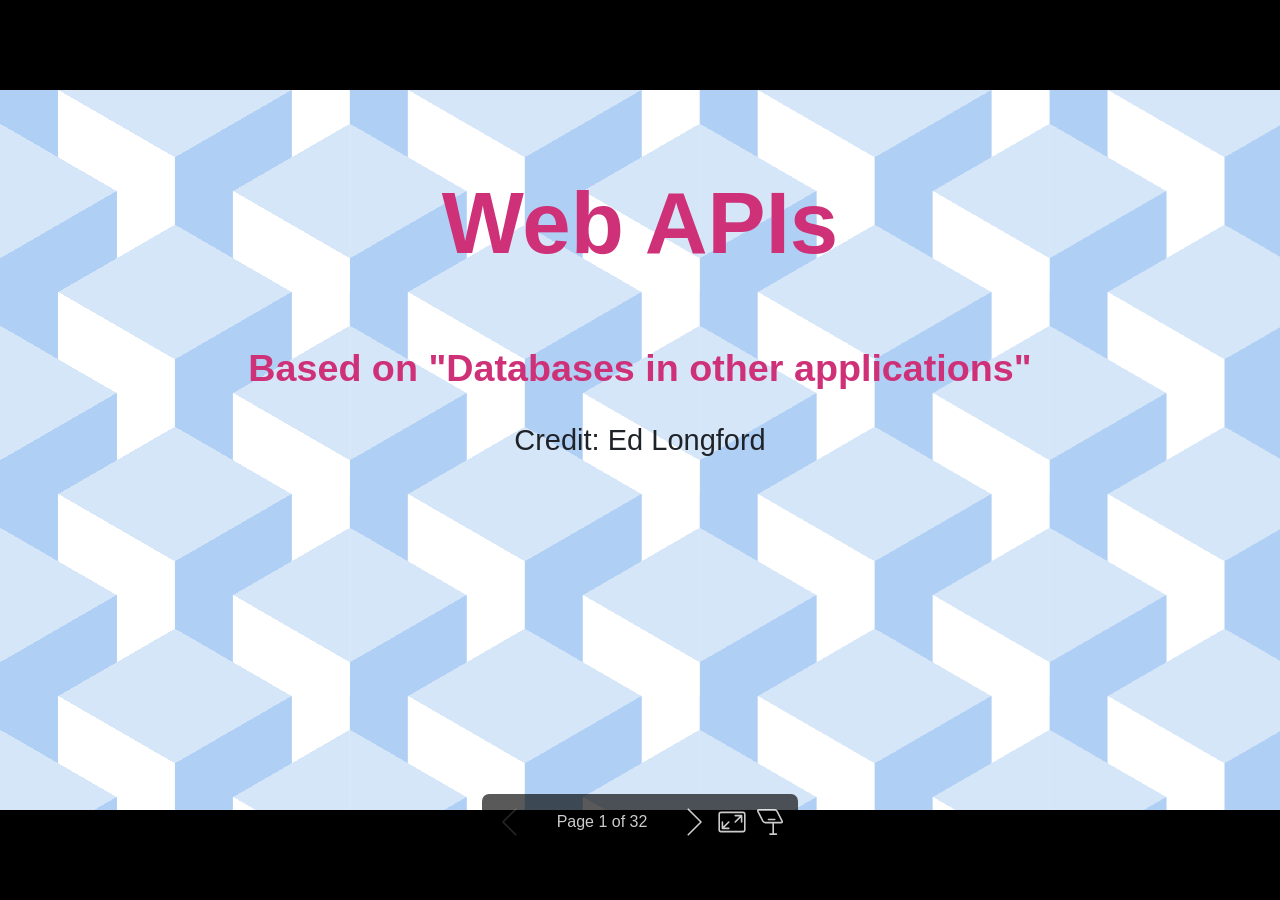
==== commit 19a6724e: "Update presentation to better align with web dev" ====
--- a/presentation/presentation.html
+++ b/presentation/presentation.html
@@ -1,4 +1,4 @@
-<!DOCTYPE html><html lang="en-GB"><head><meta charset="UTF-8"><meta name="viewport" content="width=device-width,height=device-height,initial-scale=1.0"><meta name="apple-mobile-web-app-capable" content="yes"><meta http-equiv="X-UA-Compatible" content="ie=edge"><meta property="og:type" content="website"><meta name="twitter:card" content="summary"><style>@media screen{body[data-bespoke-view=""] .bespoke-marp-parent>.bespoke-marp-osc>button,body[data-bespoke-view=next] .bespoke-marp-parent>.bespoke-marp-osc>button,body[data-bespoke-view=presenter] .bespoke-marp-presenter-container .bespoke-marp-presenter-info-container button,body[data-bespoke-view=presenter] .bespoke-marp-presenter-container .bespoke-marp-presenter-note-container button{appearance:none;background-color:initial;border:0;color:inherit;cursor:pointer;font-size:inherit;opacity:.8;outline:none;padding:0;transition:opacity .2s linear;-webkit-tap-highlight-color:transparent}body[data-bespoke-view=""] .bespoke-marp-parent>.bespoke-marp-osc>button:disabled,body[data-bespoke-view=next] .bespoke-marp-parent>.bespoke-marp-osc>button:disabled,body[data-bespoke-view=presenter] .bespoke-marp-presenter-container .bespoke-marp-presenter-info-container button:disabled,body[data-bespoke-view=presenter] .bespoke-marp-presenter-container .bespoke-marp-presenter-note-container button:disabled{cursor:not-allowed;opacity:.15!important}body[data-bespoke-view=""] .bespoke-marp-parent>.bespoke-marp-osc>button:hover,body[data-bespoke-view=next] .bespoke-marp-parent>.bespoke-marp-osc>button:hover,body[data-bespoke-view=presenter] .bespoke-marp-presenter-container .bespoke-marp-presenter-info-container button:hover,body[data-bespoke-view=presenter] .bespoke-marp-presenter-container .bespoke-marp-presenter-note-container button:hover{opacity:1}body[data-bespoke-view=""] .bespoke-marp-parent>.bespoke-marp-osc>button:hover:active,body[data-bespoke-view=next] .bespoke-marp-parent>.bespoke-marp-osc>button:hover:active,body[data-bespoke-view=presenter] .bespoke-marp-presenter-container .bespoke-marp-presenter-info-container button:hover:active,body[data-bespoke-view=presenter] .bespoke-marp-presenter-container .bespoke-marp-presenter-note-container button:hover:active{opacity:.6}body[data-bespoke-view=""] .bespoke-marp-parent>.bespoke-marp-osc>button:hover:not(:disabled),body[data-bespoke-view=next] .bespoke-marp-parent>.bespoke-marp-osc>button:hover:not(:disabled),body[data-bespoke-view=presenter] .bespoke-marp-presenter-container .bespoke-marp-presenter-info-container button:hover:not(:disabled),body[data-bespoke-view=presenter] .bespoke-marp-presenter-container .bespoke-marp-presenter-note-container button:hover:not(:disabled){transition:none}body[data-bespoke-view=""] .bespoke-marp-parent>.bespoke-marp-osc>button[data-bespoke-marp-osc=prev],body[data-bespoke-view=next] .bespoke-marp-parent>.bespoke-marp-osc>button[data-bespoke-marp-osc=prev],body[data-bespoke-view=presenter] .bespoke-marp-presenter-container .bespoke-marp-presenter-info-container button.bespoke-marp-presenter-info-page-prev{background:#0000 url("[data-uri]") no-repeat 50%;background-size:contain;overflow:hidden;text-indent:100%;white-space:nowrap}body[data-bespoke-view=""] .bespoke-marp-parent>.bespoke-marp-osc>button[data-bespoke-marp-osc=next],body[data-bespoke-view=next] .bespoke-marp-parent>.bespoke-marp-osc>button[data-bespoke-marp-osc=next],body[data-bespoke-view=presenter] .bespoke-marp-presenter-container .bespoke-marp-presenter-info-container button.bespoke-marp-presenter-info-page-next{background:#0000 url("[data-uri]") no-repeat 50%;background-size:contain;overflow:hidden;text-indent:100%;white-space:nowrap}body[data-bespoke-view=""] .bespoke-marp-parent>.bespoke-marp-osc>button[data-bespoke-marp-osc=fullscreen],body[data-bespoke-view=next] .bespoke-marp-parent>.bespoke-marp-osc>button[data-bespoke-marp-osc=fullscreen]{background:#0000 url("[data-uri]") no-repeat 50%;background-size:contain;overflow:hidden;text-indent:100%;white-space:nowrap}body[data-bespoke-view=""] .bespoke-marp-parent>.bespoke-marp-osc>button.exit[data-bespoke-marp-osc=fullscreen],body[data-bespoke-view=next] .bespoke-marp-parent>.bespoke-marp-osc>button.exit[data-bespoke-marp-osc=fullscreen]{background-image:url("[data-uri]")}body[data-bespoke-view=""] .bespoke-marp-parent>.bespoke-marp-osc>button[data-bespoke-marp-osc=presenter],body[data-bespoke-view=next] .bespoke-marp-parent>.bespoke-marp-osc>button[data-bespoke-marp-osc=presenter]{background:#0000 url("[data-uri]") no-repeat 50%;background-size:contain;overflow:hidden;text-indent:100%;white-space:nowrap}body[data-bespoke-view=presenter] .bespoke-marp-presenter-container .bespoke-marp-presenter-note-container button.bespoke-marp-presenter-note-bigger{background:#0000 url("[data-uri]") no-repeat 50%;background-size:contain;overflow:hidden;text-indent:100%;white-space:nowrap}body[data-bespoke-view=presenter] .bespoke-marp-presenter-container .bespoke-marp-presenter-note-container button.bespoke-marp-presenter-note-smaller{background:#0000 url("[data-uri]") no-repeat 50%;background-size:contain;overflow:hidden;text-indent:100%;white-space:nowrap}}@keyframes __bespoke_marp_transition_reduced_outgoing__{0%{opacity:1}to{opacity:0}}@keyframes __bespoke_marp_transition_reduced_incoming__{0%{mix-blend-mode:plus-lighter;opacity:0}to{mix-blend-mode:plus-lighter;opacity:1}}.bespoke-marp-note,.bespoke-marp-osc,.bespoke-progress-parent{display:none;transition:none}@media screen{::view-transition-group(*){animation-duration:var(--marp-bespoke-transition-animation-duration,.5s);animation-timing-function:ease}::view-transition-new(*),::view-transition-old(*){animation-delay:0s;animation-direction:var(--marp-bespoke-transition-animation-direction,normal);animation-duration:var(--marp-bespoke-transition-animation-duration,.5s);animation-fill-mode:both;animation-name:var(--marp-bespoke-transition-animation-name,var(--marp-bespoke-transition-animation-name-fallback,__bespoke_marp_transition_no_animation__));mix-blend-mode:normal}::view-transition-old(*){--marp-bespoke-transition-animation-name-fallback:__bespoke_marp_transition_reduced_outgoing__;animation-timing-function:ease}::view-transition-new(*){--marp-bespoke-transition-animation-name-fallback:__bespoke_marp_transition_reduced_incoming__;animation-timing-function:ease}::view-transition-new(root),::view-transition-old(root){animation-timing-function:linear}::view-transition-new(__bespoke_marp_transition_osc__),::view-transition-old(__bespoke_marp_transition_osc__){animation-duration:0s!important;animation-name:__bespoke_marp_transition_osc__!important}::view-transition-new(__bespoke_marp_transition_osc__){opacity:0!important}.bespoke-marp-transition-warming-up::view-transition-group(*),.bespoke-marp-transition-warming-up::view-transition-new(*),.bespoke-marp-transition-warming-up::view-transition-old(*){animation-play-state:paused!important}body,html{height:100%;margin:0}body{background:#000;overflow:hidden}svg.bespoke-marp-slide{content-visibility:hidden;opacity:0;pointer-events:none;z-index:-1}svg.bespoke-marp-slide:not(.bespoke-marp-active) *{view-transition-name:none!important}svg.bespoke-marp-slide.bespoke-marp-active{content-visibility:visible;opacity:1;pointer-events:auto;z-index:0}svg.bespoke-marp-slide.bespoke-marp-active.bespoke-marp-active-ready *{animation-name:__bespoke_marp__!important}@supports not (content-visibility:hidden){svg.bespoke-marp-slide[data-bespoke-marp-load=hideable]{display:none}svg.bespoke-marp-slide[data-bespoke-marp-load=hideable].bespoke-marp-active{display:block}}}@media screen and (prefers-reduced-motion:reduce){svg.bespoke-marp-slide *{view-transition-name:none!important}}@media screen{[data-bespoke-marp-fragment=inactive]{visibility:hidden}body[data-bespoke-view=""] .bespoke-marp-parent,body[data-bespoke-view=next] .bespoke-marp-parent{inset:0;position:absolute}body[data-bespoke-view=""] .bespoke-marp-parent>.bespoke-marp-osc,body[data-bespoke-view=next] .bespoke-marp-parent>.bespoke-marp-osc{background:#000000a6;border-radius:7px;bottom:50px;color:#fff;contain:paint;display:block;font-family:Helvetica,Arial,sans-serif;font-size:16px;left:50%;line-height:0;opacity:1;padding:12px;position:absolute;touch-action:manipulation;transform:translateX(-50%);transition:opacity .2s linear;-webkit-user-select:none;user-select:none;white-space:nowrap;will-change:transform;z-index:1;view-transition-name:__bespoke_marp_transition_osc__}body[data-bespoke-view=""] .bespoke-marp-parent>.bespoke-marp-osc>*,body[data-bespoke-view=next] .bespoke-marp-parent>.bespoke-marp-osc>*{margin-left:6px}body[data-bespoke-view=""] .bespoke-marp-parent>.bespoke-marp-osc>:first-child,body[data-bespoke-view=next] .bespoke-marp-parent>.bespoke-marp-osc>:first-child{margin-left:0}body[data-bespoke-view=""] .bespoke-marp-parent>.bespoke-marp-osc>span,body[data-bespoke-view=next] .bespoke-marp-parent>.bespoke-marp-osc>span{opacity:.8}body[data-bespoke-view=""] .bespoke-marp-parent>.bespoke-marp-osc>span[data-bespoke-marp-osc=page],body[data-bespoke-view=next] .bespoke-marp-parent>.bespoke-marp-osc>span[data-bespoke-marp-osc=page]{display:inline-block;min-width:140px;text-align:center}body[data-bespoke-view=""] .bespoke-marp-parent>.bespoke-marp-osc>button[data-bespoke-marp-osc=fullscreen],body[data-bespoke-view=""] .bespoke-marp-parent>.bespoke-marp-osc>button[data-bespoke-marp-osc=next],body[data-bespoke-view=""] .bespoke-marp-parent>.bespoke-marp-osc>button[data-bespoke-marp-osc=presenter],body[data-bespoke-view=""] .bespoke-marp-parent>.bespoke-marp-osc>button[data-bespoke-marp-osc=prev],body[data-bespoke-view=next] .bespoke-marp-parent>.bespoke-marp-osc>button[data-bespoke-marp-osc=fullscreen],body[data-bespoke-view=next] .bespoke-marp-parent>.bespoke-marp-osc>button[data-bespoke-marp-osc=next],body[data-bespoke-view=next] .bespoke-marp-parent>.bespoke-marp-osc>button[data-bespoke-marp-osc=presenter],body[data-bespoke-view=next] .bespoke-marp-parent>.bespoke-marp-osc>button[data-bespoke-marp-osc=prev]{height:32px;line-height:32px;width:32px}body[data-bespoke-view=""] .bespoke-marp-parent.bespoke-marp-inactive,body[data-bespoke-view=next] .bespoke-marp-parent.bespoke-marp-inactive{cursor:none}body[data-bespoke-view=""] .bespoke-marp-parent.bespoke-marp-inactive>.bespoke-marp-osc,body[data-bespoke-view=next] .bespoke-marp-parent.bespoke-marp-inactive>.bespoke-marp-osc{opacity:0;pointer-events:none}body[data-bespoke-view=""] svg.bespoke-marp-slide,body[data-bespoke-view=next] svg.bespoke-marp-slide{height:100%;left:0;position:absolute;top:0;width:100%}body[data-bespoke-view=""] .bespoke-progress-parent{background:#222;display:flex;height:5px;width:100%}body[data-bespoke-view=""] .bespoke-progress-parent+.bespoke-marp-parent{top:5px}body[data-bespoke-view=""] .bespoke-progress-parent .bespoke-progress-bar{background:#0288d1;flex:0 0 0;transition:flex-basis .2s cubic-bezier(0,1,1,1)}body[data-bespoke-view=next]{background:#0000}body[data-bespoke-view=presenter]{background:#161616}body[data-bespoke-view=presenter] .bespoke-marp-presenter-container{display:grid;font-family:Helvetica,Arial,sans-serif;grid-template:"current dragbar next" minmax(140px,1fr) "current dragbar note" 2fr "info    dragbar note" 3em;grid-template-columns:minmax(3px,var(--bespoke-marp-presenter-split-ratio,66%)) 0 minmax(3px,1fr);height:100%;left:0;position:absolute;top:0;width:100%}body[data-bespoke-view=presenter] .bespoke-marp-presenter-container .bespoke-marp-parent{grid-area:current;overflow:hidden;position:relative}body[data-bespoke-view=presenter] .bespoke-marp-presenter-container .bespoke-marp-parent svg.bespoke-marp-slide{height:calc(100% - 40px);left:20px;pointer-events:none;position:absolute;top:20px;-webkit-user-select:none;user-select:none;width:calc(100% - 40px)}body[data-bespoke-view=presenter] .bespoke-marp-presenter-container .bespoke-marp-parent svg.bespoke-marp-slide.bespoke-marp-active{filter:drop-shadow(0 3px 10px rgba(0,0,0,.5))}body[data-bespoke-view=presenter] .bespoke-marp-presenter-container .bespoke-marp-presenter-dragbar-container{background:#0288d1;cursor:col-resize;grid-area:dragbar;margin-left:-3px;opacity:0;position:relative;transition:opacity .4s linear .1s;width:6px;z-index:10}body[data-bespoke-view=presenter] .bespoke-marp-presenter-container .bespoke-marp-presenter-dragbar-container:hover{opacity:1}body[data-bespoke-view=presenter] .bespoke-marp-presenter-container .bespoke-marp-presenter-dragbar-container.active{opacity:1;transition-delay:0s}body[data-bespoke-view=presenter] .bespoke-marp-presenter-container .bespoke-marp-presenter-next-container{background:#222;cursor:pointer;display:none;grid-area:next;overflow:hidden;position:relative}body[data-bespoke-view=presenter] .bespoke-marp-presenter-container .bespoke-marp-presenter-next-container.active{display:block}body[data-bespoke-view=presenter] .bespoke-marp-presenter-container .bespoke-marp-presenter-next-container iframe.bespoke-marp-presenter-next{background:#0000;border:0;display:block;filter:drop-shadow(0 3px 10px rgba(0,0,0,.5));height:calc(100% - 40px);left:20px;pointer-events:none;position:absolute;top:20px;-webkit-user-select:none;user-select:none;width:calc(100% - 40px)}body[data-bespoke-view=presenter] .bespoke-marp-presenter-container .bespoke-marp-presenter-note-container{background:#222;color:#eee;grid-area:note;position:relative;z-index:1}body[data-bespoke-view=presenter] .bespoke-marp-presenter-container .bespoke-marp-presenter-note-container button{height:1.5em;line-height:1.5em;width:1.5em}body[data-bespoke-view=presenter] .bespoke-marp-presenter-container .bespoke-marp-presenter-note-container .bespoke-marp-presenter-note-wrapper{display:block;inset:0;position:absolute}body[data-bespoke-view=presenter] .bespoke-marp-presenter-container .bespoke-marp-presenter-note-container .bespoke-marp-presenter-note-buttons{background:#000000a6;border-radius:4px;bottom:0;display:flex;gap:4px;margin:12px;opacity:0;padding:6px;pointer-events:none;position:absolute;right:0;transition:opacity .2s linear}body[data-bespoke-view=presenter] .bespoke-marp-presenter-container .bespoke-marp-presenter-note-container .bespoke-marp-presenter-note-buttons:focus-within,body[data-bespoke-view=presenter] .bespoke-marp-presenter-container .bespoke-marp-presenter-note-container .bespoke-marp-presenter-note-wrapper:focus-within+.bespoke-marp-presenter-note-buttons,body[data-bespoke-view=presenter] .bespoke-marp-presenter-container .bespoke-marp-presenter-note-container:hover .bespoke-marp-presenter-note-buttons{opacity:1;pointer-events:auto}body[data-bespoke-view=presenter] .bespoke-marp-presenter-container .bespoke-marp-presenter-note-container .bespoke-marp-note{box-sizing:border-box;font-size:calc(1.1em*var(--bespoke-marp-note-font-scale, 1));height:calc(100% - 40px);margin:20px;overflow:auto;padding-right:3px;white-space:pre-wrap;width:calc(100% - 40px);word-wrap:break-word;scrollbar-color:#eeeeee80 #0000;scrollbar-width:thin}body[data-bespoke-view=presenter] .bespoke-marp-presenter-container .bespoke-marp-presenter-note-container .bespoke-marp-note::-webkit-scrollbar{width:6px}body[data-bespoke-view=presenter] .bespoke-marp-presenter-container .bespoke-marp-presenter-note-container .bespoke-marp-note::-webkit-scrollbar-track{background:#0000}body[data-bespoke-view=presenter] .bespoke-marp-presenter-container .bespoke-marp-presenter-note-container .bespoke-marp-note::-webkit-scrollbar-thumb{background:#eeeeee80;border-radius:6px}body[data-bespoke-view=presenter] .bespoke-marp-presenter-container .bespoke-marp-presenter-note-container .bespoke-marp-note:empty{pointer-events:none}body[data-bespoke-view=presenter] .bespoke-marp-presenter-container .bespoke-marp-presenter-note-container .bespoke-marp-note.active{display:block}body[data-bespoke-view=presenter] .bespoke-marp-presenter-container .bespoke-marp-presenter-note-container .bespoke-marp-note p:first-child{margin-top:0}body[data-bespoke-view=presenter] .bespoke-marp-presenter-container .bespoke-marp-presenter-note-container .bespoke-marp-note p:last-child{margin-bottom:0}body[data-bespoke-view=presenter] .bespoke-marp-presenter-container .bespoke-marp-presenter-info-container{align-items:center;box-sizing:border-box;color:#eee;display:flex;flex-wrap:nowrap;grid-area:info;justify-content:center;overflow:hidden;padding:0 10px}body[data-bespoke-view=presenter] .bespoke-marp-presenter-container .bespoke-marp-presenter-info-container .bespoke-marp-presenter-info-page,body[data-bespoke-view=presenter] .bespoke-marp-presenter-container .bespoke-marp-presenter-info-container .bespoke-marp-presenter-info-time,body[data-bespoke-view=presenter] .bespoke-marp-presenter-container .bespoke-marp-presenter-info-container .bespoke-marp-presenter-info-timer{box-sizing:border-box;display:block;padding:0 10px;white-space:nowrap;width:100%}body[data-bespoke-view=presenter] .bespoke-marp-presenter-container .bespoke-marp-presenter-info-container button{height:1.5em;line-height:1.5em;width:1.5em}body[data-bespoke-view=presenter] .bespoke-marp-presenter-container .bespoke-marp-presenter-info-container .bespoke-marp-presenter-info-page{order:2;text-align:center}body[data-bespoke-view=presenter] .bespoke-marp-presenter-container .bespoke-marp-presenter-info-container .bespoke-marp-presenter-info-page .bespoke-marp-presenter-info-page-text{display:inline-block;min-width:120px;text-align:center}body[data-bespoke-view=presenter] .bespoke-marp-presenter-container .bespoke-marp-presenter-info-container .bespoke-marp-presenter-info-time{color:#999;order:1;text-align:left}body[data-bespoke-view=presenter] .bespoke-marp-presenter-container .bespoke-marp-presenter-info-container .bespoke-marp-presenter-info-timer{color:#999;order:3;text-align:right}body[data-bespoke-view=presenter] .bespoke-marp-presenter-container .bespoke-marp-presenter-info-container .bespoke-marp-presenter-info-timer:hover{cursor:pointer}}@media print{.bespoke-marp-presenter-info-container,.bespoke-marp-presenter-next-container,.bespoke-marp-presenter-note-container{display:none}}</style><style>div#\:\$p > svg > foreignObject > section{width:1280px;height:720px;box-sizing:border-box;overflow:hidden;position:relative;scroll-snap-align:center center;-webkit-text-size-adjust:100%;text-size-adjust:100%}div#\:\$p > svg > foreignObject > section::after{bottom:0;content:attr(data-marpit-pagination);padding:inherit;pointer-events:none;position:absolute;right:0}div#\:\$p > svg > foreignObject > section:not([data-marpit-pagination])::after{display:none}div#\:\$p > svg > foreignObject > section :is(h1, marp-h1){font-size:2em;margin:0.67em 0}div#\:\$p > svg > foreignObject > section video::-webkit-media-controls{will-change:transform}@page {size:1280px 720px;margin:0}@media print{html, body{background-color:#fff;margin:0;page-break-inside:avoid;break-inside:avoid-page}div#\:\$p > svg > foreignObject > section{page-break-before:always;break-before:page}div#\:\$p > svg > foreignObject > section, div#\:\$p > svg > foreignObject > section *{-webkit-print-color-adjust:exact!important;animation-delay:0s!important;animation-duration:0s!important;color-adjust:exact!important;transition:none!important}div#\:\$p > svg[data-marpit-svg]{display:block;height:100vh;width:100vw}}/*!
+<!DOCTYPE html><html lang="en-GB"><head><title>Web APIs</title><meta property="og:title" content="Web APIs"><meta charset="UTF-8"><meta name="viewport" content="width=device-width,height=device-height,initial-scale=1.0"><meta name="apple-mobile-web-app-capable" content="yes"><meta http-equiv="X-UA-Compatible" content="ie=edge"><meta property="og:type" content="website"><meta name="twitter:card" content="summary"><style>@media screen{body[data-bespoke-view=""] .bespoke-marp-parent>.bespoke-marp-osc>button,body[data-bespoke-view=next] .bespoke-marp-parent>.bespoke-marp-osc>button,body[data-bespoke-view=presenter] .bespoke-marp-presenter-container .bespoke-marp-presenter-info-container button,body[data-bespoke-view=presenter] .bespoke-marp-presenter-container .bespoke-marp-presenter-note-container button{appearance:none;background-color:initial;border:0;color:inherit;cursor:pointer;font-size:inherit;opacity:.8;outline:none;padding:0;transition:opacity .2s linear;-webkit-tap-highlight-color:transparent}body[data-bespoke-view=""] .bespoke-marp-parent>.bespoke-marp-osc>button:disabled,body[data-bespoke-view=next] .bespoke-marp-parent>.bespoke-marp-osc>button:disabled,body[data-bespoke-view=presenter] .bespoke-marp-presenter-container .bespoke-marp-presenter-info-container button:disabled,body[data-bespoke-view=presenter] .bespoke-marp-presenter-container .bespoke-marp-presenter-note-container button:disabled{cursor:not-allowed;opacity:.15!important}body[data-bespoke-view=""] .bespoke-marp-parent>.bespoke-marp-osc>button:hover,body[data-bespoke-view=next] .bespoke-marp-parent>.bespoke-marp-osc>button:hover,body[data-bespoke-view=presenter] .bespoke-marp-presenter-container .bespoke-marp-presenter-info-container button:hover,body[data-bespoke-view=presenter] .bespoke-marp-presenter-container .bespoke-marp-presenter-note-container button:hover{opacity:1}body[data-bespoke-view=""] .bespoke-marp-parent>.bespoke-marp-osc>button:hover:active,body[data-bespoke-view=next] .bespoke-marp-parent>.bespoke-marp-osc>button:hover:active,body[data-bespoke-view=presenter] .bespoke-marp-presenter-container .bespoke-marp-presenter-info-container button:hover:active,body[data-bespoke-view=presenter] .bespoke-marp-presenter-container .bespoke-marp-presenter-note-container button:hover:active{opacity:.6}body[data-bespoke-view=""] .bespoke-marp-parent>.bespoke-marp-osc>button:hover:not(:disabled),body[data-bespoke-view=next] .bespoke-marp-parent>.bespoke-marp-osc>button:hover:not(:disabled),body[data-bespoke-view=presenter] .bespoke-marp-presenter-container .bespoke-marp-presenter-info-container button:hover:not(:disabled),body[data-bespoke-view=presenter] .bespoke-marp-presenter-container .bespoke-marp-presenter-note-container button:hover:not(:disabled){transition:none}body[data-bespoke-view=""] .bespoke-marp-parent>.bespoke-marp-osc>button[data-bespoke-marp-osc=prev],body[data-bespoke-view=next] .bespoke-marp-parent>.bespoke-marp-osc>button[data-bespoke-marp-osc=prev],body[data-bespoke-view=presenter] .bespoke-marp-presenter-container .bespoke-marp-presenter-info-container button.bespoke-marp-presenter-info-page-prev{background:#0000 url("[data-uri]") no-repeat 50%;background-size:contain;overflow:hidden;text-indent:100%;white-space:nowrap}body[data-bespoke-view=""] .bespoke-marp-parent>.bespoke-marp-osc>button[data-bespoke-marp-osc=next],body[data-bespoke-view=next] .bespoke-marp-parent>.bespoke-marp-osc>button[data-bespoke-marp-osc=next],body[data-bespoke-view=presenter] .bespoke-marp-presenter-container .bespoke-marp-presenter-info-container button.bespoke-marp-presenter-info-page-next{background:#0000 url("[data-uri]") no-repeat 50%;background-size:contain;overflow:hidden;text-indent:100%;white-space:nowrap}body[data-bespoke-view=""] .bespoke-marp-parent>.bespoke-marp-osc>button[data-bespoke-marp-osc=fullscreen],body[data-bespoke-view=next] .bespoke-marp-parent>.bespoke-marp-osc>button[data-bespoke-marp-osc=fullscreen]{background:#0000 url("[data-uri]") no-repeat 50%;background-size:contain;overflow:hidden;text-indent:100%;white-space:nowrap}body[data-bespoke-view=""] .bespoke-marp-parent>.bespoke-marp-osc>button.exit[data-bespoke-marp-osc=fullscreen],body[data-bespoke-view=next] .bespoke-marp-parent>.bespoke-marp-osc>button.exit[data-bespoke-marp-osc=fullscreen]{background-image:url("[data-uri]")}body[data-bespoke-view=""] .bespoke-marp-parent>.bespoke-marp-osc>button[data-bespoke-marp-osc=presenter],body[data-bespoke-view=next] .bespoke-marp-parent>.bespoke-marp-osc>button[data-bespoke-marp-osc=presenter]{background:#0000 url("[data-uri]") no-repeat 50%;background-size:contain;overflow:hidden;text-indent:100%;white-space:nowrap}body[data-bespoke-view=presenter] .bespoke-marp-presenter-container .bespoke-marp-presenter-note-container button.bespoke-marp-presenter-note-bigger{background:#0000 url("[data-uri]") no-repeat 50%;background-size:contain;overflow:hidden;text-indent:100%;white-space:nowrap}body[data-bespoke-view=presenter] .bespoke-marp-presenter-container .bespoke-marp-presenter-note-container button.bespoke-marp-presenter-note-smaller{background:#0000 url("[data-uri]") no-repeat 50%;background-size:contain;overflow:hidden;text-indent:100%;white-space:nowrap}}@keyframes __bespoke_marp_transition_reduced_outgoing__{0%{opacity:1}to{opacity:0}}@keyframes __bespoke_marp_transition_reduced_incoming__{0%{mix-blend-mode:plus-lighter;opacity:0}to{mix-blend-mode:plus-lighter;opacity:1}}.bespoke-marp-note,.bespoke-marp-osc,.bespoke-progress-parent{display:none;transition:none}@media screen{::view-transition-group(*){animation-duration:var(--marp-bespoke-transition-animation-duration,.5s);animation-timing-function:ease}::view-transition-new(*),::view-transition-old(*){animation-delay:0s;animation-direction:var(--marp-bespoke-transition-animation-direction,normal);animation-duration:var(--marp-bespoke-transition-animation-duration,.5s);animation-fill-mode:both;animation-name:var(--marp-bespoke-transition-animation-name,var(--marp-bespoke-transition-animation-name-fallback,__bespoke_marp_transition_no_animation__));mix-blend-mode:normal}::view-transition-old(*){--marp-bespoke-transition-animation-name-fallback:__bespoke_marp_transition_reduced_outgoing__;animation-timing-function:ease}::view-transition-new(*){--marp-bespoke-transition-animation-name-fallback:__bespoke_marp_transition_reduced_incoming__;animation-timing-function:ease}::view-transition-new(root),::view-transition-old(root){animation-timing-function:linear}::view-transition-new(__bespoke_marp_transition_osc__),::view-transition-old(__bespoke_marp_transition_osc__){animation-duration:0s!important;animation-name:__bespoke_marp_transition_osc__!important}::view-transition-new(__bespoke_marp_transition_osc__){opacity:0!important}.bespoke-marp-transition-warming-up::view-transition-group(*),.bespoke-marp-transition-warming-up::view-transition-new(*),.bespoke-marp-transition-warming-up::view-transition-old(*){animation-play-state:paused!important}body,html{height:100%;margin:0}body{background:#000;overflow:hidden}svg.bespoke-marp-slide{content-visibility:hidden;opacity:0;pointer-events:none;z-index:-1}svg.bespoke-marp-slide:not(.bespoke-marp-active) *{view-transition-name:none!important}svg.bespoke-marp-slide.bespoke-marp-active{content-visibility:visible;opacity:1;pointer-events:auto;z-index:0}svg.bespoke-marp-slide.bespoke-marp-active.bespoke-marp-active-ready *{animation-name:__bespoke_marp__!important}@supports not (content-visibility:hidden){svg.bespoke-marp-slide[data-bespoke-marp-load=hideable]{display:none}svg.bespoke-marp-slide[data-bespoke-marp-load=hideable].bespoke-marp-active{display:block}}}@media screen and (prefers-reduced-motion:reduce){svg.bespoke-marp-slide *{view-transition-name:none!important}}@media screen{[data-bespoke-marp-fragment=inactive]{visibility:hidden}body[data-bespoke-view=""] .bespoke-marp-parent,body[data-bespoke-view=next] .bespoke-marp-parent{inset:0;position:absolute}body[data-bespoke-view=""] .bespoke-marp-parent>.bespoke-marp-osc,body[data-bespoke-view=next] .bespoke-marp-parent>.bespoke-marp-osc{background:#000000a6;border-radius:7px;bottom:50px;color:#fff;contain:paint;display:block;font-family:Helvetica,Arial,sans-serif;font-size:16px;left:50%;line-height:0;opacity:1;padding:12px;position:absolute;touch-action:manipulation;transform:translateX(-50%);transition:opacity .2s linear;-webkit-user-select:none;user-select:none;white-space:nowrap;will-change:transform;z-index:1;view-transition-name:__bespoke_marp_transition_osc__}body[data-bespoke-view=""] .bespoke-marp-parent>.bespoke-marp-osc>*,body[data-bespoke-view=next] .bespoke-marp-parent>.bespoke-marp-osc>*{margin-left:6px}body[data-bespoke-view=""] .bespoke-marp-parent>.bespoke-marp-osc>:first-child,body[data-bespoke-view=next] .bespoke-marp-parent>.bespoke-marp-osc>:first-child{margin-left:0}body[data-bespoke-view=""] .bespoke-marp-parent>.bespoke-marp-osc>span,body[data-bespoke-view=next] .bespoke-marp-parent>.bespoke-marp-osc>span{opacity:.8}body[data-bespoke-view=""] .bespoke-marp-parent>.bespoke-marp-osc>span[data-bespoke-marp-osc=page],body[data-bespoke-view=next] .bespoke-marp-parent>.bespoke-marp-osc>span[data-bespoke-marp-osc=page]{display:inline-block;min-width:140px;text-align:center}body[data-bespoke-view=""] .bespoke-marp-parent>.bespoke-marp-osc>button[data-bespoke-marp-osc=fullscreen],body[data-bespoke-view=""] .bespoke-marp-parent>.bespoke-marp-osc>button[data-bespoke-marp-osc=next],body[data-bespoke-view=""] .bespoke-marp-parent>.bespoke-marp-osc>button[data-bespoke-marp-osc=presenter],body[data-bespoke-view=""] .bespoke-marp-parent>.bespoke-marp-osc>button[data-bespoke-marp-osc=prev],body[data-bespoke-view=next] .bespoke-marp-parent>.bespoke-marp-osc>button[data-bespoke-marp-osc=fullscreen],body[data-bespoke-view=next] .bespoke-marp-parent>.bespoke-marp-osc>button[data-bespoke-marp-osc=next],body[data-bespoke-view=next] .bespoke-marp-parent>.bespoke-marp-osc>button[data-bespoke-marp-osc=presenter],body[data-bespoke-view=next] .bespoke-marp-parent>.bespoke-marp-osc>button[data-bespoke-marp-osc=prev]{height:32px;line-height:32px;width:32px}body[data-bespoke-view=""] .bespoke-marp-parent.bespoke-marp-inactive,body[data-bespoke-view=next] .bespoke-marp-parent.bespoke-marp-inactive{cursor:none}body[data-bespoke-view=""] .bespoke-marp-parent.bespoke-marp-inactive>.bespoke-marp-osc,body[data-bespoke-view=next] .bespoke-marp-parent.bespoke-marp-inactive>.bespoke-marp-osc{opacity:0;pointer-events:none}body[data-bespoke-view=""] svg.bespoke-marp-slide,body[data-bespoke-view=next] svg.bespoke-marp-slide{height:100%;left:0;position:absolute;top:0;width:100%}body[data-bespoke-view=""] .bespoke-progress-parent{background:#222;display:flex;height:5px;width:100%}body[data-bespoke-view=""] .bespoke-progress-parent+.bespoke-marp-parent{top:5px}body[data-bespoke-view=""] .bespoke-progress-parent .bespoke-progress-bar{background:#0288d1;flex:0 0 0;transition:flex-basis .2s cubic-bezier(0,1,1,1)}body[data-bespoke-view=next]{background:#0000}body[data-bespoke-view=presenter]{background:#161616}body[data-bespoke-view=presenter] .bespoke-marp-presenter-container{display:grid;font-family:Helvetica,Arial,sans-serif;grid-template:"current dragbar next" minmax(140px,1fr) "current dragbar note" 2fr "info    dragbar note" 3em;grid-template-columns:minmax(3px,var(--bespoke-marp-presenter-split-ratio,66%)) 0 minmax(3px,1fr);height:100%;left:0;position:absolute;top:0;width:100%}body[data-bespoke-view=presenter] .bespoke-marp-presenter-container .bespoke-marp-parent{grid-area:current;overflow:hidden;position:relative}body[data-bespoke-view=presenter] .bespoke-marp-presenter-container .bespoke-marp-parent svg.bespoke-marp-slide{height:calc(100% - 40px);left:20px;pointer-events:none;position:absolute;top:20px;-webkit-user-select:none;user-select:none;width:calc(100% - 40px)}body[data-bespoke-view=presenter] .bespoke-marp-presenter-container .bespoke-marp-parent svg.bespoke-marp-slide.bespoke-marp-active{filter:drop-shadow(0 3px 10px rgba(0,0,0,.5))}body[data-bespoke-view=presenter] .bespoke-marp-presenter-container .bespoke-marp-presenter-dragbar-container{background:#0288d1;cursor:col-resize;grid-area:dragbar;margin-left:-3px;opacity:0;position:relative;transition:opacity .4s linear .1s;width:6px;z-index:10}body[data-bespoke-view=presenter] .bespoke-marp-presenter-container .bespoke-marp-presenter-dragbar-container:hover{opacity:1}body[data-bespoke-view=presenter] .bespoke-marp-presenter-container .bespoke-marp-presenter-dragbar-container.active{opacity:1;transition-delay:0s}body[data-bespoke-view=presenter] .bespoke-marp-presenter-container .bespoke-marp-presenter-next-container{background:#222;cursor:pointer;display:none;grid-area:next;overflow:hidden;position:relative}body[data-bespoke-view=presenter] .bespoke-marp-presenter-container .bespoke-marp-presenter-next-container.active{display:block}body[data-bespoke-view=presenter] .bespoke-marp-presenter-container .bespoke-marp-presenter-next-container iframe.bespoke-marp-presenter-next{background:#0000;border:0;display:block;filter:drop-shadow(0 3px 10px rgba(0,0,0,.5));height:calc(100% - 40px);left:20px;pointer-events:none;position:absolute;top:20px;-webkit-user-select:none;user-select:none;width:calc(100% - 40px)}body[data-bespoke-view=presenter] .bespoke-marp-presenter-container .bespoke-marp-presenter-note-container{background:#222;color:#eee;grid-area:note;position:relative;z-index:1}body[data-bespoke-view=presenter] .bespoke-marp-presenter-container .bespoke-marp-presenter-note-container button{height:1.5em;line-height:1.5em;width:1.5em}body[data-bespoke-view=presenter] .bespoke-marp-presenter-container .bespoke-marp-presenter-note-container .bespoke-marp-presenter-note-wrapper{display:block;inset:0;position:absolute}body[data-bespoke-view=presenter] .bespoke-marp-presenter-container .bespoke-marp-presenter-note-container .bespoke-marp-presenter-note-buttons{background:#000000a6;border-radius:4px;bottom:0;display:flex;gap:4px;margin:12px;opacity:0;padding:6px;pointer-events:none;position:absolute;right:0;transition:opacity .2s linear}body[data-bespoke-view=presenter] .bespoke-marp-presenter-container .bespoke-marp-presenter-note-container .bespoke-marp-presenter-note-buttons:focus-within,body[data-bespoke-view=presenter] .bespoke-marp-presenter-container .bespoke-marp-presenter-note-container .bespoke-marp-presenter-note-wrapper:focus-within+.bespoke-marp-presenter-note-buttons,body[data-bespoke-view=presenter] .bespoke-marp-presenter-container .bespoke-marp-presenter-note-container:hover .bespoke-marp-presenter-note-buttons{opacity:1;pointer-events:auto}body[data-bespoke-view=presenter] .bespoke-marp-presenter-container .bespoke-marp-presenter-note-container .bespoke-marp-note{box-sizing:border-box;font-size:calc(1.1em*var(--bespoke-marp-note-font-scale, 1));height:calc(100% - 40px);margin:20px;overflow:auto;padding-right:3px;white-space:pre-wrap;width:calc(100% - 40px);word-wrap:break-word;scrollbar-color:#eeeeee80 #0000;scrollbar-width:thin}body[data-bespoke-view=presenter] .bespoke-marp-presenter-container .bespoke-marp-presenter-note-container .bespoke-marp-note::-webkit-scrollbar{width:6px}body[data-bespoke-view=presenter] .bespoke-marp-presenter-container .bespoke-marp-presenter-note-container .bespoke-marp-note::-webkit-scrollbar-track{background:#0000}body[data-bespoke-view=presenter] .bespoke-marp-presenter-container .bespoke-marp-presenter-note-container .bespoke-marp-note::-webkit-scrollbar-thumb{background:#eeeeee80;border-radius:6px}body[data-bespoke-view=presenter] .bespoke-marp-presenter-container .bespoke-marp-presenter-note-container .bespoke-marp-note:empty{pointer-events:none}body[data-bespoke-view=presenter] .bespoke-marp-presenter-container .bespoke-marp-presenter-note-container .bespoke-marp-note.active{display:block}body[data-bespoke-view=presenter] .bespoke-marp-presenter-container .bespoke-marp-presenter-note-container .bespoke-marp-note p:first-child{margin-top:0}body[data-bespoke-view=presenter] .bespoke-marp-presenter-container .bespoke-marp-presenter-note-container .bespoke-marp-note p:last-child{margin-bottom:0}body[data-bespoke-view=presenter] .bespoke-marp-presenter-container .bespoke-marp-presenter-info-container{align-items:center;box-sizing:border-box;color:#eee;display:flex;flex-wrap:nowrap;grid-area:info;justify-content:center;overflow:hidden;padding:0 10px}body[data-bespoke-view=presenter] .bespoke-marp-presenter-container .bespoke-marp-presenter-info-container .bespoke-marp-presenter-info-page,body[data-bespoke-view=presenter] .bespoke-marp-presenter-container .bespoke-marp-presenter-info-container .bespoke-marp-presenter-info-time,body[data-bespoke-view=presenter] .bespoke-marp-presenter-container .bespoke-marp-presenter-info-container .bespoke-marp-presenter-info-timer{box-sizing:border-box;display:block;padding:0 10px;white-space:nowrap;width:100%}body[data-bespoke-view=presenter] .bespoke-marp-presenter-container .bespoke-marp-presenter-info-container button{height:1.5em;line-height:1.5em;width:1.5em}body[data-bespoke-view=presenter] .bespoke-marp-presenter-container .bespoke-marp-presenter-info-container .bespoke-marp-presenter-info-page{order:2;text-align:center}body[data-bespoke-view=presenter] .bespoke-marp-presenter-container .bespoke-marp-presenter-info-container .bespoke-marp-presenter-info-page .bespoke-marp-presenter-info-page-text{display:inline-block;min-width:120px;text-align:center}body[data-bespoke-view=presenter] .bespoke-marp-presenter-container .bespoke-marp-presenter-info-container .bespoke-marp-presenter-info-time{color:#999;order:1;text-align:left}body[data-bespoke-view=presenter] .bespoke-marp-presenter-container .bespoke-marp-presenter-info-container .bespoke-marp-presenter-info-timer{color:#999;order:3;text-align:right}body[data-bespoke-view=presenter] .bespoke-marp-presenter-container .bespoke-marp-presenter-info-container .bespoke-marp-presenter-info-timer:hover{cursor:pointer}}@media print{.bespoke-marp-presenter-info-container,.bespoke-marp-presenter-next-container,.bespoke-marp-presenter-note-container{display:none}}</style><style>div#\:\$p > svg > foreignObject > section{width:1280px;height:720px;box-sizing:border-box;overflow:hidden;position:relative;scroll-snap-align:center center;-webkit-text-size-adjust:100%;text-size-adjust:100%}div#\:\$p > svg > foreignObject > section::after{bottom:0;content:attr(data-marpit-pagination);padding:inherit;pointer-events:none;position:absolute;right:0}div#\:\$p > svg > foreignObject > section:not([data-marpit-pagination])::after{display:none}div#\:\$p > svg > foreignObject > section :is(h1, marp-h1){font-size:2em;margin-block:0.67em}div#\:\$p > svg > foreignObject > section video::-webkit-media-controls{will-change:transform}@page {size:1280px 720px;margin:0}@media print{html, body{background-color:#fff;margin:0;page-break-inside:avoid;break-inside:avoid-page}div#\:\$p > svg > foreignObject > section{page-break-before:always;break-before:page}div#\:\$p > svg > foreignObject > section, div#\:\$p > svg > foreignObject > section *{-webkit-print-color-adjust:exact!important;animation-delay:0s!important;animation-duration:0s!important;color-adjust:exact!important;print-color-adjust:exact!important;transition:none!important}div#\:\$p > svg[data-marpit-svg]{display:block;height:100vh;width:100vw}}div#\:\$p > svg > foreignObject > section{--focus-outlineColor:light-dark(#0969da, #1f6feb);--fgColor-default:light-dark(#1f2328, #f0f6fc);--fgColor-muted:light-dark(#59636e, #9198a1);--fgColor-accent:light-dark(#0969da, #4493f8);--fgColor-success:light-dark(#1a7f37, #3fb950);--fgColor-attention:light-dark(#9a6700, #d29922);--fgColor-danger:light-dark(#d1242f, #f85149);--fgColor-done:light-dark(#8250df, #ab7df8);--bgColor-default:light-dark(#fff, #0d1117);--bgColor-muted:light-dark(#f6f8fa, #151b23);--bgColor-neutral-muted:light-dark(#818b981f, #656c7633);--bgColor-attention-muted:light-dark(#fff8c5, #bb800926);--borderColor-default:light-dark(#d1d9e0, #3d444d);--borderColor-muted:light-dark(#d1d9e0b3, #3d444db3);--borderColor-neutral-muted:light-dark(#d1d9e0b3, #3d444db3);--borderColor-accent-emphasis:light-dark(#0969da, #1f6feb);--borderColor-success-emphasis:light-dark(#1a7f37, #238636);--borderColor-attention-emphasis:light-dark(#9a6700, #9e6a03);--borderColor-danger-emphasis:light-dark(#cf222e, #da3633);--borderColor-done-emphasis:light-dark(#8250df, #8957e5);--color-prettylights-syntax-comment:light-dark(#59636e, #9198a1);--color-prettylights-syntax-constant:light-dark(#0550ae, #79c0ff);--color-prettylights-syntax-constant-other-reference-link:light-dark(#0a3069, #a5d6ff);--color-prettylights-syntax-entity:light-dark(#6639ba, #d2a8ff);--color-prettylights-syntax-storage-modifier-import:light-dark(#1f2328, #f0f6fc);--color-prettylights-syntax-entity-tag:light-dark(#0550ae, #7ee787);--color-prettylights-syntax-keyword:light-dark(#cf222e, #ff7b72);--color-prettylights-syntax-string:light-dark(#0a3069, #a5d6ff);--color-prettylights-syntax-variable:light-dark(#953800, #ffa657);--color-prettylights-syntax-brackethighlighter-unmatched:light-dark(#82071e, #f85149);--color-prettylights-syntax-brackethighlighter-angle:light-dark(#59636e, #9198a1);--color-prettylights-syntax-invalid-illegal-text:light-dark(#f6f8fa, #f0f6fc);--color-prettylights-syntax-invalid-illegal-bg:light-dark(#82071e, #8e1519);--color-prettylights-syntax-carriage-return-text:light-dark(#f6f8fa, #f0f6fc);--color-prettylights-syntax-carriage-return-bg:light-dark(#cf222e, #b62324);--color-prettylights-syntax-string-regexp:light-dark(#116329, #7ee787);--color-prettylights-syntax-markup-list:light-dark(#3b2300, #f2cc60);--color-prettylights-syntax-markup-heading:light-dark(#0550ae, #1f6feb);--color-prettylights-syntax-markup-italic:light-dark(#1f2328, #f0f6fc);--color-prettylights-syntax-markup-bold:light-dark(#1f2328, #f0f6fc);--color-prettylights-syntax-markup-deleted-text:light-dark(#82071e, #ffdcd7);--color-prettylights-syntax-markup-deleted-bg:light-dark(#ffebe9, #67060c);--color-prettylights-syntax-markup-inserted-text:light-dark(#116329, #aff5b4);--color-prettylights-syntax-markup-inserted-bg:light-dark(#dafbe1, #033a16);--color-prettylights-syntax-markup-changed-text:light-dark(#953800, #ffdfb6);--color-prettylights-syntax-markup-changed-bg:light-dark(#ffd8b5, #5a1e02);--color-prettylights-syntax-markup-ignored-text:light-dark(#d1d9e0, #f0f6fc);--color-prettylights-syntax-markup-ignored-bg:light-dark(#0550ae, #1158c7);--color-prettylights-syntax-meta-diff-range:light-dark(#8250df, #d2a8ff);--color-prettylights-syntax-sublimelinter-gutter-mark:light-dark(#818b98, #3d444d);--base-size-4:calc(var(--marpit-root-font-size, 1rem) * 0.25);--base-size-8:calc(var(--marpit-root-font-size, 1rem) * 0.5);--base-size-16:calc(var(--marpit-root-font-size, 1rem) * 1);--base-size-24:calc(var(--marpit-root-font-size, 1rem) * 1.5);--base-size-40:calc(var(--marpit-root-font-size, 1rem) * 2.5);--base-text-weight-normal:400;--base-text-weight-medium:500;--base-text-weight-semibold:600;--fontStack-monospace:ui-monospace, SFMono-Regular, SF Mono, Menlo, Consolas, Liberation Mono, monospace;--fgColor-accent:Highlight;}/*!
  * Marp default theme.
  *
  * @theme default
@@ -7,44 +7,40 @@
  * @auto-scaling true
  * @size 16:9 1280px 720px
  * @size 4:3 960px 720px
- */div#\:\$p > svg > foreignObject > section{--base-size-4:calc(var(--marpit-root-font-size, 1rem) * 0.25);--base-size-8:calc(var(--marpit-root-font-size, 1rem) * 0.5);--base-size-16:calc(var(--marpit-root-font-size, 1rem) * 1);--base-size-24:calc(var(--marpit-root-font-size, 1rem) * 1.5);--base-size-40:calc(var(--marpit-root-font-size, 1rem) * 2.5);--base-text-weight-normal:400;--base-text-weight-medium:500;--base-text-weight-semibold:600;--fontStack-monospace:ui-monospace, SFMono-Regular, SF Mono, Menlo, Consolas, Liberation Mono, monospace;--fgColor-accent:Highlight;}div#\:\$p > svg > foreignObject > section [data-theme=light],div#\:\$p > svg > foreignObject > section{color-scheme:light;--focus-outlineColor:#0969da;--fgColor-default:#1f2328;--fgColor-muted:#59636e;--fgColor-accent:#0969da;--fgColor-success:#1a7f37;--fgColor-attention:#9a6700;--fgColor-danger:#d1242f;--fgColor-done:#8250df;--bgColor-default:#fff;--bgColor-muted:#f6f8fa;--bgColor-neutral-muted:#818b981f;--bgColor-attention-muted:#fff8c5;--borderColor-default:#d1d9e0;--borderColor-muted:#d1d9e0b3;--borderColor-neutral-muted:#d1d9e0b3;--borderColor-accent-emphasis:#0969da;--borderColor-success-emphasis:#1a7f37;--borderColor-attention-emphasis:#9a6700;--borderColor-danger-emphasis:#cf222e;--borderColor-done-emphasis:#8250df;--color-prettylights-syntax-comment:#59636e;--color-prettylights-syntax-constant:#0550ae;--color-prettylights-syntax-constant-other-reference-link:#0a3069;--color-prettylights-syntax-entity:#6639ba;--color-prettylights-syntax-storage-modifier-import:#1f2328;--color-prettylights-syntax-entity-tag:#0550ae;--color-prettylights-syntax-keyword:#cf222e;--color-prettylights-syntax-string:#0a3069;--color-prettylights-syntax-variable:#953800;--color-prettylights-syntax-brackethighlighter-unmatched:#82071e;--color-prettylights-syntax-brackethighlighter-angle:#59636e;--color-prettylights-syntax-invalid-illegal-text:#f6f8fa;--color-prettylights-syntax-invalid-illegal-bg:#82071e;--color-prettylights-syntax-carriage-return-text:#f6f8fa;--color-prettylights-syntax-carriage-return-bg:#cf222e;--color-prettylights-syntax-string-regexp:#116329;--color-prettylights-syntax-markup-list:#3b2300;--color-prettylights-syntax-markup-heading:#0550ae;--color-prettylights-syntax-markup-italic:#1f2328;--color-prettylights-syntax-markup-bold:#1f2328;--color-prettylights-syntax-markup-deleted-text:#82071e;--color-prettylights-syntax-markup-deleted-bg:#ffebe9;--color-prettylights-syntax-markup-inserted-text:#116329;--color-prettylights-syntax-markup-inserted-bg:#dafbe1;--color-prettylights-syntax-markup-changed-text:#953800;--color-prettylights-syntax-markup-changed-bg:#ffd8b5;--color-prettylights-syntax-markup-ignored-text:#d1d9e0;--color-prettylights-syntax-markup-ignored-bg:#0550ae;--color-prettylights-syntax-meta-diff-range:#8250df;--color-prettylights-syntax-sublimelinter-gutter-mark:#818b98;}div#\:\$p > svg > foreignObject > section [data-theme=dark],div#\:\$p > svg > foreignObject > section:where(.invert){color-scheme:dark;--focus-outlineColor:#1f6feb;--fgColor-default:#f0f6fc;--fgColor-muted:#9198a1;--fgColor-accent:#4493f8;--fgColor-success:#3fb950;--fgColor-attention:#d29922;--fgColor-danger:#f85149;--fgColor-done:#ab7df8;--bgColor-default:#0d1117;--bgColor-muted:#151b23;--bgColor-neutral-muted:#656c7633;--bgColor-attention-muted:#bb800926;--borderColor-default:#3d444d;--borderColor-muted:#3d444db3;--borderColor-neutral-muted:#3d444db3;--borderColor-accent-emphasis:#1f6feb;--borderColor-success-emphasis:#238636;--borderColor-attention-emphasis:#9e6a03;--borderColor-danger-emphasis:#da3633;--borderColor-done-emphasis:#8957e5;--color-prettylights-syntax-comment:#9198a1;--color-prettylights-syntax-constant:#79c0ff;--color-prettylights-syntax-constant-other-reference-link:#a5d6ff;--color-prettylights-syntax-entity:#d2a8ff;--color-prettylights-syntax-storage-modifier-import:#f0f6fc;--color-prettylights-syntax-entity-tag:#7ee787;--color-prettylights-syntax-keyword:#ff7b72;--color-prettylights-syntax-string:#a5d6ff;--color-prettylights-syntax-variable:#ffa657;--color-prettylights-syntax-brackethighlighter-unmatched:#f85149;--color-prettylights-syntax-brackethighlighter-angle:#9198a1;--color-prettylights-syntax-invalid-illegal-text:#f0f6fc;--color-prettylights-syntax-invalid-illegal-bg:#8e1519;--color-prettylights-syntax-carriage-return-text:#f0f6fc;--color-prettylights-syntax-carriage-return-bg:#b62324;--color-prettylights-syntax-string-regexp:#7ee787;--color-prettylights-syntax-markup-list:#f2cc60;--color-prettylights-syntax-markup-heading:#1f6feb;--color-prettylights-syntax-markup-italic:#f0f6fc;--color-prettylights-syntax-markup-bold:#f0f6fc;--color-prettylights-syntax-markup-deleted-text:#ffdcd7;--color-prettylights-syntax-markup-deleted-bg:#67060c;--color-prettylights-syntax-markup-inserted-text:#aff5b4;--color-prettylights-syntax-markup-inserted-bg:#033a16;--color-prettylights-syntax-markup-changed-text:#ffdfb6;--color-prettylights-syntax-markup-changed-bg:#5a1e02;--color-prettylights-syntax-markup-ignored-text:#f0f6fc;--color-prettylights-syntax-markup-ignored-bg:#1158c7;--color-prettylights-syntax-meta-diff-range:#d2a8ff;--color-prettylights-syntax-sublimelinter-gutter-mark:#3d444d;}div#\:\$p > svg > foreignObject > section{-ms-text-size-adjust:100%;-webkit-text-size-adjust:100%;background-color:var(--bgColor-default);color:var(--fgColor-default);font-family:-apple-system,BlinkMacSystemFont,Segoe UI,Noto Sans,Helvetica,Arial,sans-serif,Apple Color Emoji,Segoe UI Emoji;font-size:16px;line-height:1.5;margin:0;word-wrap:break-word}div#\:\$p > svg > foreignObject > section{--marpit-root-font-size:16px;}div#\:\$p > svg > foreignObject > section :is(h1, marp-h1):hover .anchor .octicon-link:before,div#\:\$p > svg > foreignObject > section :is(h2, marp-h2):hover .anchor .octicon-link:before,div#\:\$p > svg > foreignObject > section :is(h3, marp-h3):hover .anchor .octicon-link:before,div#\:\$p > svg > foreignObject > section :is(h4, marp-h4):hover .anchor .octicon-link:before,div#\:\$p > svg > foreignObject > section :is(h5, marp-h5):hover .anchor .octicon-link:before,div#\:\$p > svg > foreignObject > section :is(h6, marp-h6):hover .anchor .octicon-link:before{background-color:currentColor;content:" ";display:inline-block;height:16px;-webkit-mask-image:url('data:image/svg+xml;charset=utf-8,<svg xmlns="http://www.w3.org/2000/svg" aria-hidden="true" viewBox="0 0 16 16"><path fill-rule="evenodd" d="M7.775 3.275a.75.75 0 0 0 1.06 1.06l1.25-1.25a2 2 0 1 1 2.83 2.83l-2.5 2.5a2 2 0 0 1-2.83 0 .75.75 0 0 0-1.06 1.06 3.5 3.5 0 0 0 4.95 0l2.5-2.5a3.5 3.5 0 0 0-4.95-4.95zm-4.69 9.64a2 2 0 0 1 0-2.83l2.5-2.5a2 2 0 0 1 2.83 0 .75.75 0 0 0 1.06-1.06 3.5 3.5 0 0 0-4.95 0l-2.5 2.5a3.5 3.5 0 0 0 4.95 4.95l1.25-1.25a.75.75 0 0 0-1.06-1.06l-1.25 1.25a2 2 0 0 1-2.83 0"/></svg>');mask-image:url('data:image/svg+xml;charset=utf-8,<svg xmlns="http://www.w3.org/2000/svg" aria-hidden="true" viewBox="0 0 16 16"><path fill-rule="evenodd" d="M7.775 3.275a.75.75 0 0 0 1.06 1.06l1.25-1.25a2 2 0 1 1 2.83 2.83l-2.5 2.5a2 2 0 0 1-2.83 0 .75.75 0 0 0-1.06 1.06 3.5 3.5 0 0 0 4.95 0l2.5-2.5a3.5 3.5 0 0 0-4.95-4.95zm-4.69 9.64a2 2 0 0 1 0-2.83l2.5-2.5a2 2 0 0 1 2.83 0 .75.75 0 0 0 1.06-1.06 3.5 3.5 0 0 0-4.95 0l-2.5 2.5a3.5 3.5 0 0 0 4.95 4.95l1.25-1.25a.75.75 0 0 0-1.06-1.06l-1.25 1.25a2 2 0 0 1-2.83 0"/></svg>');width:16px}div#\:\$p > svg > foreignObject > section details,div#\:\$p > svg > foreignObject > section figcaption,div#\:\$p > svg > foreignObject > section figure{display:block}div#\:\$p > svg > foreignObject > section summary{display:list-item}div#\:\$p > svg > foreignObject > section [hidden]{display:none!important}div#\:\$p > svg > foreignObject > section a{background-color:transparent;color:var(--fgColor-accent);text-decoration:none}div#\:\$p > svg > foreignObject > section abbr[title]{border-bottom:none;-webkit-text-decoration:underline dotted;text-decoration:underline dotted}div#\:\$p > svg > foreignObject > section b,div#\:\$p > svg > foreignObject > section strong{font-weight:var(--base-text-weight-semibold, 600)}div#\:\$p > svg > foreignObject > section dfn{font-style:italic}div#\:\$p > svg > foreignObject > section :is(h1, marp-h1){border-bottom:1px solid var(--borderColor-muted);font-size:2em;font-weight:var(--base-text-weight-semibold, 600);margin:.67em 0;padding-bottom:.3em}div#\:\$p > svg > foreignObject > section mark{background-color:var(--bgColor-attention-muted);color:var(--fgColor-default)}div#\:\$p > svg > foreignObject > section small{font-size:90%}div#\:\$p > svg > foreignObject > section sub,div#\:\$p > svg > foreignObject > section sup{font-size:75%;line-height:0;position:relative;vertical-align:baseline}div#\:\$p > svg > foreignObject > section sub{bottom:-.25em}div#\:\$p > svg > foreignObject > section sup{top:-.5em}div#\:\$p > svg > foreignObject > section img{border-style:none;box-sizing:content-box;max-width:100%}div#\:\$p > svg > foreignObject > section code,div#\:\$p > svg > foreignObject > section kbd,div#\:\$p > svg > foreignObject > section :is(pre, marp-pre),div#\:\$p > svg > foreignObject > section samp{font-family:monospace;font-size:1em}div#\:\$p > svg > foreignObject > section figure{margin:1em var(--base-size-40)}div#\:\$p > svg > foreignObject > section hr{background:transparent;background-color:var(--borderColor-default);border:0;box-sizing:content-box;height:.25em;margin:var(--base-size-24) 0;overflow:hidden;padding:0}div#\:\$p > svg > foreignObject > section input{font:inherit;font-family:inherit;font-size:inherit;line-height:inherit;margin:0;overflow:visible}div#\:\$p > svg > foreignObject > section [type=button],div#\:\$p > svg > foreignObject > section [type=reset],div#\:\$p > svg > foreignObject > section [type=submit]{-webkit-appearance:button;-moz-appearance:button;appearance:button}div#\:\$p > svg > foreignObject > section [type=checkbox],div#\:\$p > svg > foreignObject > section [type=radio]{box-sizing:border-box;padding:0}div#\:\$p > svg > foreignObject > section [type=number]::-webkit-inner-spin-button,div#\:\$p > svg > foreignObject > section [type=number]::-webkit-outer-spin-button{height:auto}div#\:\$p > svg > foreignObject > section [type=search]::-webkit-search-cancel-button,div#\:\$p > svg > foreignObject > section [type=search]::-webkit-search-decoration{-webkit-appearance:none;appearance:none}div#\:\$p > svg > foreignObject > section ::-webkit-input-placeholder{color:inherit;opacity:.54}div#\:\$p > svg > foreignObject > section ::-webkit-file-upload-button{-webkit-appearance:button;appearance:button;font:inherit}div#\:\$p > svg > foreignObject > section a:hover{text-decoration:underline}div#\:\$p > svg > foreignObject > section ::-moz-placeholder{color:var(--fgColor-muted);opacity:1}div#\:\$p > svg > foreignObject > section ::placeholder{color:var(--fgColor-muted);opacity:1}div#\:\$p > svg > foreignObject > section hr:after,div#\:\$p > svg > foreignObject > section hr:before{content:"";display:table}div#\:\$p > svg > foreignObject > section hr:after{clear:both}div#\:\$p > svg > foreignObject > section table{border-collapse:collapse;border-spacing:0;display:block;font-variant:tabular-nums;max-width:100%;overflow:auto;width:-moz-max-content;width:max-content}div#\:\$p > svg > foreignObject > section td,div#\:\$p > svg > foreignObject > section th{padding:0}div#\:\$p > svg > foreignObject > section details summary{cursor:pointer}div#\:\$p > svg > foreignObject > section [role=button]:focus,div#\:\$p > svg > foreignObject > section a:focus,div#\:\$p > svg > foreignObject > section input[type=checkbox]:focus,div#\:\$p > svg > foreignObject > section input[type=radio]:focus{box-shadow:none;outline:2px solid var(--focus-outlineColor);outline-offset:-2px}div#\:\$p > svg > foreignObject > section [role=button]:focus:not(:focus-visible),div#\:\$p > svg > foreignObject > section a:focus:not(:focus-visible),div#\:\$p > svg > foreignObject > section input[type=checkbox]:focus:not(:focus-visible),div#\:\$p > svg > foreignObject > section input[type=radio]:focus:not(:focus-visible){outline:1px solid transparent}div#\:\$p > svg > foreignObject > section [role=button]:focus-visible,div#\:\$p > svg > foreignObject > section a:focus-visible,div#\:\$p > svg > foreignObject > section input[type=checkbox]:focus-visible,div#\:\$p > svg > foreignObject > section input[type=radio]:focus-visible{box-shadow:none;outline:2px solid var(--focus-outlineColor);outline-offset:-2px}div#\:\$p > svg > foreignObject > section a:not([class]):focus,div#\:\$p > svg > foreignObject > section a:not([class]):focus-visible,div#\:\$p > svg > foreignObject > section input[type=checkbox]:focus,div#\:\$p > svg > foreignObject > section input[type=checkbox]:focus-visible,div#\:\$p > svg > foreignObject > section input[type=radio]:focus,div#\:\$p > svg > foreignObject > section input[type=radio]:focus-visible{outline-offset:0}div#\:\$p > svg > foreignObject > section kbd{background-color:var(--bgColor-muted);border-bottom-color:var(--borderColor-neutral-muted);border:1px solid var(--borderColor-neutral-muted);border-radius:6px;box-shadow:inset 0 -1px 0 var(--borderColor-neutral-muted);color:var(--fgColor-default);display:inline-block;font:11px var(--fontStack-monospace, ui-monospace, SFMono-Regular, SF Mono, Menlo, Consolas, Liberation Mono, monospace);line-height:10px;padding:var(--base-size-4);vertical-align:middle}div#\:\$p > svg > foreignObject > section :is(h1, marp-h1),div#\:\$p > svg > foreignObject > section :is(h2, marp-h2),div#\:\$p > svg > foreignObject > section :is(h3, marp-h3),div#\:\$p > svg > foreignObject > section :is(h4, marp-h4),div#\:\$p > svg > foreignObject > section :is(h5, marp-h5),div#\:\$p > svg > foreignObject > section :is(h6, marp-h6){font-weight:var(--base-text-weight-semibold, 600);line-height:1.25;margin-bottom:var(--base-size-16);margin-top:var(--base-size-24)}div#\:\$p > svg > foreignObject > section :is(h2, marp-h2){border-bottom:1px solid var(--borderColor-muted);font-size:1.5em;padding-bottom:.3em}div#\:\$p > svg > foreignObject > section :is(h2, marp-h2),div#\:\$p > svg > foreignObject > section :is(h3, marp-h3){font-weight:var(--base-text-weight-semibold, 600)}div#\:\$p > svg > foreignObject > section :is(h3, marp-h3){font-size:1.25em}div#\:\$p > svg > foreignObject > section :is(h4, marp-h4){font-size:1em}div#\:\$p > svg > foreignObject > section :is(h4, marp-h4),div#\:\$p > svg > foreignObject > section :is(h5, marp-h5){font-weight:var(--base-text-weight-semibold, 600)}div#\:\$p > svg > foreignObject > section :is(h5, marp-h5){font-size:.875em}div#\:\$p > svg > foreignObject > section :is(h6, marp-h6){color:var(--fgColor-muted);font-size:.85em;font-weight:var(--base-text-weight-semibold, 600)}div#\:\$p > svg > foreignObject > section p{margin-bottom:10px;margin-top:0}div#\:\$p > svg > foreignObject > section blockquote{border-left:.25em solid var(--borderColor-default);color:var(--fgColor-muted);margin:0;padding:0 1em}div#\:\$p > svg > foreignObject > section ol,div#\:\$p > svg > foreignObject > section ul{margin-bottom:0;margin-top:0;padding-left:2em}div#\:\$p > svg > foreignObject > section ol ol,div#\:\$p > svg > foreignObject > section ul ol{list-style-type:lower-roman}div#\:\$p > svg > foreignObject > section ol ol ol,div#\:\$p > svg > foreignObject > section ol ul ol,div#\:\$p > svg > foreignObject > section ul ol ol,div#\:\$p > svg > foreignObject > section ul ul ol{list-style-type:lower-alpha}div#\:\$p > svg > foreignObject > section dd{margin-left:0}div#\:\$p > svg > foreignObject > section code,div#\:\$p > svg > foreignObject > section :is(pre, marp-pre),div#\:\$p > svg > foreignObject > section samp,div#\:\$p > svg > foreignObject > section tt{font-family:var(--fontStack-monospace, ui-monospace, SFMono-Regular, SF Mono, Menlo, Consolas, Liberation Mono, monospace);font-size:12px}div#\:\$p > svg > foreignObject > section :is(pre, marp-pre){margin-bottom:0;margin-top:0;word-wrap:normal}div#\:\$p > svg > foreignObject > section .octicon{display:inline-block;overflow:visible!important;vertical-align:text-bottom;fill:currentColor}div#\:\$p > svg > foreignObject > section input::-webkit-inner-spin-button,div#\:\$p > svg > foreignObject > section input::-webkit-outer-spin-button{-webkit-appearance:none;appearance:none;margin:0}div#\:\$p > svg > foreignObject > section .mr-2{margin-right:var(--base-size-8, 8px)!important}div#\:\$p > svg > foreignObject > section:after,div#\:\$p > svg > foreignObject > section:before{display:table}div#\:\$p > svg > foreignObject > section:after{clear:both}div#\:\$p > svg > foreignObject > section>:first-child{margin-top:0!important}div#\:\$p > svg > foreignObject > section>:last-child{margin-bottom:0!important}div#\:\$p > svg > foreignObject > section a:not([href]){color:inherit;text-decoration:none}div#\:\$p > svg > foreignObject > section .absent{color:var(--fgColor-danger)}div#\:\$p > svg > foreignObject > section .anchor{float:left;line-height:1;margin-left:-20px;padding-right:var(--base-size-4)}div#\:\$p > svg > foreignObject > section .anchor:focus{outline:none}div#\:\$p > svg > foreignObject > section blockquote,div#\:\$p > svg > foreignObject > section details,div#\:\$p > svg > foreignObject > section dl,div#\:\$p > svg > foreignObject > section ol,div#\:\$p > svg > foreignObject > section p,div#\:\$p > svg > foreignObject > section :is(pre, marp-pre),div#\:\$p > svg > foreignObject > section table,div#\:\$p > svg > foreignObject > section ul{margin-bottom:var(--base-size-16);margin-top:0}div#\:\$p > svg > foreignObject > section blockquote>:first-child{margin-top:0}div#\:\$p > svg > foreignObject > section blockquote>:last-child{margin-bottom:0}div#\:\$p > svg > foreignObject > section :is(h1, marp-h1) .octicon-link,div#\:\$p > svg > foreignObject > section :is(h2, marp-h2) .octicon-link,div#\:\$p > svg > foreignObject > section :is(h3, marp-h3) .octicon-link,div#\:\$p > svg > foreignObject > section :is(h4, marp-h4) .octicon-link,div#\:\$p > svg > foreignObject > section :is(h5, marp-h5) .octicon-link,div#\:\$p > svg > foreignObject > section :is(h6, marp-h6) .octicon-link{color:var(--fgColor-default);vertical-align:middle;visibility:hidden}div#\:\$p > svg > foreignObject > section :is(h1, marp-h1):hover .anchor,div#\:\$p > svg > foreignObject > section :is(h2, marp-h2):hover .anchor,div#\:\$p > svg > foreignObject > section :is(h3, marp-h3):hover .anchor,div#\:\$p > svg > foreignObject > section :is(h4, marp-h4):hover .anchor,div#\:\$p > svg > foreignObject > section :is(h5, marp-h5):hover .anchor,div#\:\$p > svg > foreignObject > section :is(h6, marp-h6):hover .anchor{text-decoration:none}div#\:\$p > svg > foreignObject > section :is(h1, marp-h1):hover .anchor .octicon-link,div#\:\$p > svg > foreignObject > section :is(h2, marp-h2):hover .anchor .octicon-link,div#\:\$p > svg > foreignObject > section :is(h3, marp-h3):hover .anchor .octicon-link,div#\:\$p > svg > foreignObject > section :is(h4, marp-h4):hover .anchor .octicon-link,div#\:\$p > svg > foreignObject > section :is(h5, marp-h5):hover .anchor .octicon-link,div#\:\$p > svg > foreignObject > section :is(h6, marp-h6):hover .anchor .octicon-link{visibility:visible}div#\:\$p > svg > foreignObject > section :is(h1, marp-h1) code,div#\:\$p > svg > foreignObject > section :is(h1, marp-h1) tt,div#\:\$p > svg > foreignObject > section :is(h2, marp-h2) code,div#\:\$p > svg > foreignObject > section :is(h2, marp-h2) tt,div#\:\$p > svg > foreignObject > section :is(h3, marp-h3) code,div#\:\$p > svg > foreignObject > section :is(h3, marp-h3) tt,div#\:\$p > svg > foreignObject > section :is(h4, marp-h4) code,div#\:\$p > svg > foreignObject > section :is(h4, marp-h4) tt,div#\:\$p > svg > foreignObject > section :is(h5, marp-h5) code,div#\:\$p > svg > foreignObject > section :is(h5, marp-h5) tt,div#\:\$p > svg > foreignObject > section :is(h6, marp-h6) code,div#\:\$p > svg > foreignObject > section :is(h6, marp-h6) tt{font-size:inherit;padding:0 .2em}div#\:\$p > svg > foreignObject > section summary :is(h1, marp-h1),div#\:\$p > svg > foreignObject > section summary :is(h2, marp-h2),div#\:\$p > svg > foreignObject > section summary :is(h3, marp-h3),div#\:\$p > svg > foreignObject > section summary :is(h4, marp-h4),div#\:\$p > svg > foreignObject > section summary :is(h5, marp-h5),div#\:\$p > svg > foreignObject > section summary :is(h6, marp-h6){display:inline-block}div#\:\$p > svg > foreignObject > section summary :is(h1, marp-h1) .anchor,div#\:\$p > svg > foreignObject > section summary :is(h2, marp-h2) .anchor,div#\:\$p > svg > foreignObject > section summary :is(h3, marp-h3) .anchor,div#\:\$p > svg > foreignObject > section summary :is(h4, marp-h4) .anchor,div#\:\$p > svg > foreignObject > section summary :is(h5, marp-h5) .anchor,div#\:\$p > svg > foreignObject > section summary :is(h6, marp-h6) .anchor{margin-left:-40px}div#\:\$p > svg > foreignObject > section summary :is(h1, marp-h1),div#\:\$p > svg > foreignObject > section summary :is(h2, marp-h2){border-bottom:0;padding-bottom:0}div#\:\$p > svg > foreignObject > section ol.no-list,div#\:\$p > svg > foreignObject > section ul.no-list{list-style-type:none;padding:0}div#\:\$p > svg > foreignObject > section ol[type="a s"]{list-style-type:lower-alpha}div#\:\$p > svg > foreignObject > section ol[type="A s"]{list-style-type:upper-alpha}div#\:\$p > svg > foreignObject > section ol[type="i s"]{list-style-type:lower-roman}div#\:\$p > svg > foreignObject > section ol[type="I s"]{list-style-type:upper-roman}div#\:\$p > svg > foreignObject > section div>ol:not([type]),div#\:\$p > svg > foreignObject > section ol[type="1"]{list-style-type:decimal}div#\:\$p > svg > foreignObject > section ol ol,div#\:\$p > svg > foreignObject > section ol ul,div#\:\$p > svg > foreignObject > section ul ol,div#\:\$p > svg > foreignObject > section ul ul{margin-bottom:0;margin-top:0}div#\:\$p > svg > foreignObject > section li>p{margin-top:var(--base-size-16)}div#\:\$p > svg > foreignObject > section li+li{margin-top:.25em}div#\:\$p > svg > foreignObject > section dl{padding:0}div#\:\$p > svg > foreignObject > section dl dt{font-size:1em;font-style:italic;font-weight:var(--base-text-weight-semibold, 600);margin-top:var(--base-size-16);padding:0}div#\:\$p > svg > foreignObject > section dl dd{margin-bottom:var(--base-size-16);padding:0 var(--base-size-16)}div#\:\$p > svg > foreignObject > section table th{font-weight:var(--base-text-weight-semibold, 600)}div#\:\$p > svg > foreignObject > section table td,div#\:\$p > svg > foreignObject > section table th{border:1px solid var(--borderColor-default);padding:6px 13px}div#\:\$p > svg > foreignObject > section table td>:last-child{margin-bottom:0}div#\:\$p > svg > foreignObject > section table tr{background-color:var(--bgColor-default);border-top:1px solid var(--borderColor-muted)}div#\:\$p > svg > foreignObject > section table tr:nth-child(2n){background-color:var(--bgColor-muted)}div#\:\$p > svg > foreignObject > section table img{background-color:transparent}div#\:\$p > svg > foreignObject > section img[align=right]{padding-left:20px}div#\:\$p > svg > foreignObject > section img[align=left]{padding-right:20px}div#\:\$p > svg > foreignObject > section .emoji{background-color:transparent;max-width:none;vertical-align:text-top}div#\:\$p > svg > foreignObject > section :is(span, marp-span).frame,div#\:\$p > svg > foreignObject > section :is(span, marp-span).frame>:is(span, marp-span){display:block;overflow:hidden}div#\:\$p > svg > foreignObject > section :is(span, marp-span).frame>:is(span, marp-span){border:1px solid var(--borderColor-default);float:left;margin:13px 0 0;padding:7px;width:auto}div#\:\$p > svg > foreignObject > section :is(span, marp-span).frame :is(span, marp-span) img{display:block;float:left}div#\:\$p > svg > foreignObject > section :is(span, marp-span).frame :is(span, marp-span) :is(span, marp-span){clear:both;color:var(--fgColor-default);display:block;padding:5px 0 0}div#\:\$p > svg > foreignObject > section :is(span, marp-span).align-center{clear:both;display:block;overflow:hidden}div#\:\$p > svg > foreignObject > section :is(span, marp-span).align-center>:is(span, marp-span){display:block;margin:13px auto 0;overflow:hidden;text-align:center}div#\:\$p > svg > foreignObject > section :is(span, marp-span).align-center :is(span, marp-span) img{margin:0 auto;text-align:center}div#\:\$p > svg > foreignObject > section :is(span, marp-span).align-right{clear:both;display:block;overflow:hidden}div#\:\$p > svg > foreignObject > section :is(span, marp-span).align-right>:is(span, marp-span){display:block;margin:13px 0 0;overflow:hidden;text-align:right}div#\:\$p > svg > foreignObject > section :is(span, marp-span).align-right :is(span, marp-span) img{margin:0;text-align:right}div#\:\$p > svg > foreignObject > section :is(span, marp-span).float-left{display:block;float:left;margin-right:13px;overflow:hidden}div#\:\$p > svg > foreignObject > section :is(span, marp-span).float-left :is(span, marp-span){margin:13px 0 0}div#\:\$p > svg > foreignObject > section :is(span, marp-span).float-right{display:block;float:right;margin-left:13px;overflow:hidden}div#\:\$p > svg > foreignObject > section :is(span, marp-span).float-right>:is(span, marp-span){display:block;margin:13px auto 0;overflow:hidden;text-align:right}div#\:\$p > svg > foreignObject > section code,div#\:\$p > svg > foreignObject > section tt{background-color:var(--bgColor-neutral-muted);border-radius:6px;font-size:85%;margin:0;padding:.2em .4em;white-space:break-spaces}div#\:\$p > svg > foreignObject > section code br,div#\:\$p > svg > foreignObject > section tt br{display:none}div#\:\$p > svg > foreignObject > section del code{text-decoration:inherit}div#\:\$p > svg > foreignObject > section samp{font-size:85%}div#\:\$p > svg > foreignObject > section :is(pre, marp-pre) code{font-size:100%}div#\:\$p > svg > foreignObject > section :is(pre, marp-pre)>code{background:transparent;border:0;margin:0;padding:0;white-space:pre;word-break:normal}div#\:\$p > svg > foreignObject > section .highlight{margin-bottom:var(--base-size-16)}div#\:\$p > svg > foreignObject > section .highlight :is(pre, marp-pre){margin-bottom:0;word-break:normal}div#\:\$p > svg > foreignObject > section :is(pre, marp-pre){background-color:var(--bgColor-muted);border-radius:6px;color:var(--fgColor-default);font-size:85%;line-height:1.45;overflow:auto;padding:var(--base-size-16)}div#\:\$p > svg > foreignObject > section :is(pre, marp-pre) code,div#\:\$p > svg > foreignObject > section :is(pre, marp-pre) tt{display:inline;line-height:inherit;margin:0;max-width:auto;overflow:visible;padding:0;word-wrap:normal;background-color:transparent;border:0}div#\:\$p > svg > foreignObject > section .csv-data td,div#\:\$p > svg > foreignObject > section .csv-data th{font-size:12px;line-height:1;overflow:hidden;padding:5px;text-align:left;white-space:nowrap}div#\:\$p > svg > foreignObject > section .csv-data .blob-num{background:var(--bgColor-default);border:0;padding:10px var(--base-size-8) 9px;text-align:right}div#\:\$p > svg > foreignObject > section .csv-data tr{border-top:0}div#\:\$p > svg > foreignObject > section .csv-data th{background:var(--bgColor-muted);border-top:0;font-weight:var(--base-text-weight-semibold, 600)}div#\:\$p > svg > foreignObject > section [data-footnote-ref]:before{content:"["}div#\:\$p > svg > foreignObject > section [data-footnote-ref]:after{content:"]"}div#\:\$p > svg > foreignObject > section .footnotes{border-top:1px solid var(--borderColor-default);color:var(--fgColor-muted);font-size:12px}div#\:\$p > svg > foreignObject > section div#\:\$p > svg > foreignObject > section section.footnotes{--marpit-root-font-size:12px;}div#\:\$p > svg > foreignObject > section .footnotes ol,div#\:\$p > svg > foreignObject > section .footnotes ol ul{padding-left:var(--base-size-16)}div#\:\$p > svg > foreignObject > section .footnotes ol ul{display:inline-block;margin-top:var(--base-size-16)}div#\:\$p > svg > foreignObject > section .footnotes li{position:relative}div#\:\$p > svg > foreignObject > section .footnotes li:target:before{border:2px solid var(--borderColor-accent-emphasis);border-radius:6px;bottom:calc(var(--base-size-8)*-1);content:"";left:calc(var(--base-size-24)*-1);pointer-events:none;position:absolute;right:calc(var(--base-size-8)*-1);top:calc(var(--base-size-8)*-1)}div#\:\$p > svg > foreignObject > section .footnotes li:target{color:var(--fgColor-default)}div#\:\$p > svg > foreignObject > section .footnotes .data-footnote-backref g-emoji{font-family:monospace}div#\:\$p > svg > foreignObject > section body:has(:modal){padding-right:var(--dialog-scrollgutter)!important}div#\:\$p > svg > foreignObject > section .pl-c{color:var(--color-prettylights-syntax-comment)}div#\:\$p > svg > foreignObject > section .pl-c1,div#\:\$p > svg > foreignObject > section .pl-s .pl-v{color:var(--color-prettylights-syntax-constant)}div#\:\$p > svg > foreignObject > section .pl-e,div#\:\$p > svg > foreignObject > section .pl-en{color:var(--color-prettylights-syntax-entity)}div#\:\$p > svg > foreignObject > section .pl-s .pl-s1,div#\:\$p > svg > foreignObject > section .pl-smi{color:var(--color-prettylights-syntax-storage-modifier-import)}div#\:\$p > svg > foreignObject > section .pl-ent{color:var(--color-prettylights-syntax-entity-tag)}div#\:\$p > svg > foreignObject > section .pl-k{color:var(--color-prettylights-syntax-keyword)}div#\:\$p > svg > foreignObject > section .pl-pds,div#\:\$p > svg > foreignObject > section .pl-s,div#\:\$p > svg > foreignObject > section .pl-s .pl-pse .pl-s1,div#\:\$p > svg > foreignObject > section .pl-sr,div#\:\$p > svg > foreignObject > section .pl-sr .pl-cce,div#\:\$p > svg > foreignObject > section .pl-sr .pl-sra,div#\:\$p > svg > foreignObject > section .pl-sr .pl-sre{color:var(--color-prettylights-syntax-string)}div#\:\$p > svg > foreignObject > section .pl-smw,div#\:\$p > svg > foreignObject > section .pl-v{color:var(--color-prettylights-syntax-variable)}div#\:\$p > svg > foreignObject > section .pl-bu{color:var(--color-prettylights-syntax-brackethighlighter-unmatched)}div#\:\$p > svg > foreignObject > section .pl-ii{background-color:var(--color-prettylights-syntax-invalid-illegal-bg);color:var(--color-prettylights-syntax-invalid-illegal-text)}div#\:\$p > svg > foreignObject > section .pl-c2{background-color:var(--color-prettylights-syntax-carriage-return-bg);color:var(--color-prettylights-syntax-carriage-return-text)}div#\:\$p > svg > foreignObject > section .pl-sr .pl-cce{color:var(--color-prettylights-syntax-string-regexp);font-weight:700}div#\:\$p > svg > foreignObject > section .pl-ml{color:var(--color-prettylights-syntax-markup-list)}div#\:\$p > svg > foreignObject > section .pl-mh,div#\:\$p > svg > foreignObject > section .pl-mh .pl-en,div#\:\$p > svg > foreignObject > section .pl-ms{color:var(--color-prettylights-syntax-markup-heading);font-weight:700}div#\:\$p > svg > foreignObject > section .pl-mi{color:var(--color-prettylights-syntax-markup-italic);font-style:italic}div#\:\$p > svg > foreignObject > section .pl-mb{color:var(--color-prettylights-syntax-markup-bold);font-weight:700}div#\:\$p > svg > foreignObject > section .pl-md{background-color:var(--color-prettylights-syntax-markup-deleted-bg);color:var(--color-prettylights-syntax-markup-deleted-text)}div#\:\$p > svg > foreignObject > section .pl-mi1{background-color:var(--color-prettylights-syntax-markup-inserted-bg);color:var(--color-prettylights-syntax-markup-inserted-text)}div#\:\$p > svg > foreignObject > section .pl-mc{background-color:var(--color-prettylights-syntax-markup-changed-bg);color:var(--color-prettylights-syntax-markup-changed-text)}div#\:\$p > svg > foreignObject > section .pl-mi2{background-color:var(--color-prettylights-syntax-markup-ignored-bg);color:var(--color-prettylights-syntax-markup-ignored-text)}div#\:\$p > svg > foreignObject > section .pl-mdr{color:var(--color-prettylights-syntax-meta-diff-range);font-weight:700}div#\:\$p > svg > foreignObject > section .pl-ba{color:var(--color-prettylights-syntax-brackethighlighter-angle)}div#\:\$p > svg > foreignObject > section .pl-sg{color:var(--color-prettylights-syntax-sublimelinter-gutter-mark)}div#\:\$p > svg > foreignObject > section .pl-corl{color:var(--color-prettylights-syntax-constant-other-reference-link);text-decoration:underline}div#\:\$p > svg > foreignObject > section [role=button]:focus:not(:focus-visible),div#\:\$p > svg > foreignObject > section [role=tabpanel][tabindex="0"]:focus:not(:focus-visible),div#\:\$p > svg > foreignObject > section a:focus:not(:focus-visible),div#\:\$p > svg > foreignObject > section button:focus:not(:focus-visible),div#\:\$p > svg > foreignObject > section summary:focus:not(:focus-visible){box-shadow:none;outline:none}div#\:\$p > svg > foreignObject > section [tabindex="0"]:focus:not(:focus-visible),div#\:\$p > svg > foreignObject > section details-dialog:focus:not(:focus-visible){outline:none}div#\:\$p > svg > foreignObject > section g-emoji{display:inline-block;font-family:Apple Color Emoji,Segoe UI Emoji,Segoe UI Symbol;font-size:1em;font-style:normal!important;font-weight:var(--base-text-weight-normal, 400);line-height:1;min-width:1ch;vertical-align:-.075em}div#\:\$p > svg > foreignObject > section g-emoji img{height:1em;width:1em}div#\:\$p > svg > foreignObject > section .task-list-item{list-style-type:none}div#\:\$p > svg > foreignObject > section .task-list-item label{font-weight:var(--base-text-weight-normal, 400)}div#\:\$p > svg > foreignObject > section .task-list-item.enabled label{cursor:pointer}div#\:\$p > svg > foreignObject > section .task-list-item+.task-list-item{margin-top:var(--base-size-4)}div#\:\$p > svg > foreignObject > section .task-list-item .handle{display:none}div#\:\$p > svg > foreignObject > section .task-list-item-checkbox{margin:0 .2em .25em -1.4em;vertical-align:middle}div#\:\$p > svg > foreignObject > section ul:dir(rtl) .task-list-item-checkbox{margin:0 -1.6em .25em .2em}div#\:\$p > svg > foreignObject > section ol:dir(rtl) .task-list-item-checkbox{margin:0 -1.6em .25em .2em}div#\:\$p > svg > foreignObject > section .contains-task-list:focus-within .task-list-item-convert-container,div#\:\$p > svg > foreignObject > section .contains-task-list:hover .task-list-item-convert-container{display:block;height:24px;overflow:visible;width:auto;clip:auto}div#\:\$p > svg > foreignObject > section ::-webkit-calendar-picker-indicator{filter:invert(50%)}div#\:\$p > svg > foreignObject > section .markdown-alert{border-left:.25em solid var(--borderColor-default);color:inherit;margin-bottom:var(--base-size-16);padding:var(--base-size-8) var(--base-size-16)}div#\:\$p > svg > foreignObject > section .markdown-alert>:first-child{margin-top:0}div#\:\$p > svg > foreignObject > section .markdown-alert>:last-child{margin-bottom:0}div#\:\$p > svg > foreignObject > section .markdown-alert .markdown-alert-title{align-items:center;display:flex;font-weight:var(--base-text-weight-medium, 500);line-height:1}div#\:\$p > svg > foreignObject > section .markdown-alert.markdown-alert-note{border-left-color:var(--borderColor-accent-emphasis)}div#\:\$p > svg > foreignObject > section .markdown-alert.markdown-alert-note .markdown-alert-title{color:var(--fgColor-accent)}div#\:\$p > svg > foreignObject > section .markdown-alert.markdown-alert-important{border-left-color:var(--borderColor-done-emphasis)}div#\:\$p > svg > foreignObject > section .markdown-alert.markdown-alert-important .markdown-alert-title{color:var(--fgColor-done)}div#\:\$p > svg > foreignObject > section .markdown-alert.markdown-alert-warning{border-left-color:var(--borderColor-attention-emphasis)}div#\:\$p > svg > foreignObject > section .markdown-alert.markdown-alert-warning .markdown-alert-title{color:var(--fgColor-attention)}div#\:\$p > svg > foreignObject > section .markdown-alert.markdown-alert-tip{border-left-color:var(--borderColor-success-emphasis)}div#\:\$p > svg > foreignObject > section .markdown-alert.markdown-alert-tip .markdown-alert-title{color:var(--fgColor-success)}div#\:\$p > svg > foreignObject > section .markdown-alert.markdown-alert-caution{border-left-color:var(--borderColor-danger-emphasis)}div#\:\$p > svg > foreignObject > section .markdown-alert.markdown-alert-caution .markdown-alert-title{color:var(--fgColor-danger)}div#\:\$p > svg > foreignObject > section>:first-child>.heading-element:first-child{margin-top:0!important}div#\:\$p > svg > foreignObject > section .highlight :is(pre, marp-pre):has(+.zeroclipboard-container){min-height:52px}div#\:\$p > svg > foreignObject > section :is(h1, marp-h1){color:var(--h1-color);font-size:1.6em}div#\:\$p > svg > foreignObject > section :is(h1, marp-h1),div#\:\$p > svg > foreignObject > section :is(h2, marp-h2){border-bottom:none}div#\:\$p > svg > foreignObject > section :is(h2, marp-h2){font-size:1.3em}div#\:\$p > svg > foreignObject > section :is(h3, marp-h3){font-size:1.1em}div#\:\$p > svg > foreignObject > section :is(h4, marp-h4){font-size:1.05em}div#\:\$p > svg > foreignObject > section :is(h5, marp-h5){font-size:1em}div#\:\$p > svg > foreignObject > section :is(h6, marp-h6){font-size:.9em}div#\:\$p > svg > foreignObject > section :is(h1, marp-h1) strong,div#\:\$p > svg > foreignObject > section :is(h2, marp-h2) strong,div#\:\$p > svg > foreignObject > section :is(h3, marp-h3) strong,div#\:\$p > svg > foreignObject > section :is(h4, marp-h4) strong,div#\:\$p > svg > foreignObject > section :is(h5, marp-h5) strong,div#\:\$p > svg > foreignObject > section :is(h6, marp-h6) strong{color:var(--heading-strong-color);font-weight:inherit}div#\:\$p > svg > foreignObject > section :is(h1, marp-h1)::part(auto-scaling),div#\:\$p > svg > foreignObject > section :is(h2, marp-h2)::part(auto-scaling),div#\:\$p > svg > foreignObject > section :is(h3, marp-h3)::part(auto-scaling),div#\:\$p > svg > foreignObject > section :is(h4, marp-h4)::part(auto-scaling),div#\:\$p > svg > foreignObject > section :is(h5, marp-h5)::part(auto-scaling),div#\:\$p > svg > foreignObject > section :is(h6, marp-h6)::part(auto-scaling){max-height:563px}div#\:\$p > svg > foreignObject > section hr{height:0;padding-top:.25em}div#\:\$p > svg > foreignObject > section img{background-color:transparent}div#\:\$p > svg > foreignObject > section :is(pre, marp-pre){border:1px solid var(--borderColor-default);line-height:1.15;overflow:visible}div#\:\$p > svg > foreignObject > section :is(pre, marp-pre)::part(auto-scaling){max-height:529px}div#\:\$p > svg > foreignObject > section :is(pre, marp-pre) :where(.hljs){color:var(--color-prettylights-syntax-storage-modifier-import)}div#\:\$p > svg > foreignObject > section :is(pre, marp-pre) :where(.hljs-doctag),div#\:\$p > svg > foreignObject > section :is(pre, marp-pre) :where(.hljs-keyword),div#\:\$p > svg > foreignObject > section :is(pre, marp-pre) :where(.hljs-meta .hljs-keyword),div#\:\$p > svg > foreignObject > section :is(pre, marp-pre) :where(.hljs-template-tag),div#\:\$p > svg > foreignObject > section :is(pre, marp-pre) :where(.hljs-template-variable),div#\:\$p > svg > foreignObject > section :is(pre, marp-pre) :where(.hljs-type),div#\:\$p > svg > foreignObject > section :is(pre, marp-pre) :where(.hljs-variable.language_){color:var(--color-prettylights-syntax-keyword)}div#\:\$p > svg > foreignObject > section :is(pre, marp-pre) :where(.hljs-title),div#\:\$p > svg > foreignObject > section :is(pre, marp-pre) :where(.hljs-title.class_),div#\:\$p > svg > foreignObject > section :is(pre, marp-pre) :where(.hljs-title.class_.inherited__),div#\:\$p > svg > foreignObject > section :is(pre, marp-pre) :where(.hljs-title.function_){color:var(--color-prettylights-syntax-entity)}div#\:\$p > svg > foreignObject > section :is(pre, marp-pre) :where(.hljs-attr),div#\:\$p > svg > foreignObject > section :is(pre, marp-pre) :where(.hljs-attribute),div#\:\$p > svg > foreignObject > section :is(pre, marp-pre) :where(.hljs-literal),div#\:\$p > svg > foreignObject > section :is(pre, marp-pre) :where(.hljs-meta),div#\:\$p > svg > foreignObject > section :is(pre, marp-pre) :where(.hljs-number),div#\:\$p > svg > foreignObject > section :is(pre, marp-pre) :where(.hljs-operator),div#\:\$p > svg > foreignObject > section :is(pre, marp-pre) :where(.hljs-selector-attr),div#\:\$p > svg > foreignObject > section :is(pre, marp-pre) :where(.hljs-selector-class),div#\:\$p > svg > foreignObject > section :is(pre, marp-pre) :where(.hljs-selector-id),div#\:\$p > svg > foreignObject > section :is(pre, marp-pre) :where(.hljs-variable){color:var(--color-prettylights-syntax-constant)}div#\:\$p > svg > foreignObject > section :is(pre, marp-pre) :where(.hljs-meta .hljs-string),div#\:\$p > svg > foreignObject > section :is(pre, marp-pre) :where(.hljs-regexp),div#\:\$p > svg > foreignObject > section :is(pre, marp-pre) :where(.hljs-string){color:var(--color-prettylights-syntax-string)}div#\:\$p > svg > foreignObject > section :is(pre, marp-pre) :where(.hljs-built_in),div#\:\$p > svg > foreignObject > section :is(pre, marp-pre) :where(.hljs-symbol){color:var(--color-prettylights-syntax-variable)}div#\:\$p > svg > foreignObject > section :is(pre, marp-pre) :where(.hljs-code),div#\:\$p > svg > foreignObject > section :is(pre, marp-pre) :where(.hljs-comment),div#\:\$p > svg > foreignObject > section :is(pre, marp-pre) :where(.hljs-formula){color:var(--color-prettylights-syntax-comment)}div#\:\$p > svg > foreignObject > section :is(pre, marp-pre) :where(.hljs-name),div#\:\$p > svg > foreignObject > section :is(pre, marp-pre) :where(.hljs-quote),div#\:\$p > svg > foreignObject > section :is(pre, marp-pre) :where(.hljs-selector-pseudo),div#\:\$p > svg > foreignObject > section :is(pre, marp-pre) :where(.hljs-selector-tag){color:var(--color-prettylights-syntax-entity-tag)}div#\:\$p > svg > foreignObject > section :is(pre, marp-pre) :where(.hljs-subst){color:var(--color-prettylights-syntax-storage-modifier-import)}div#\:\$p > svg > foreignObject > section :is(pre, marp-pre) :where(.hljs-section){color:var(--color-prettylights-syntax-markup-heading);font-weight:700}div#\:\$p > svg > foreignObject > section :is(pre, marp-pre) :where(.hljs-bullet){color:var(--color-prettylights-syntax-markup-list)}div#\:\$p > svg > foreignObject > section :is(pre, marp-pre) :where(.hljs-emphasis){color:var(--color-prettylights-syntax-markup-italic);font-style:italic}div#\:\$p > svg > foreignObject > section :is(pre, marp-pre) :where(.hljs-strong){color:var(--color-prettylights-syntax-markup-bold);font-weight:700}div#\:\$p > svg > foreignObject > section :is(pre, marp-pre) :where(.hljs-addition){background-color:var(--color-prettylights-syntax-markup-inserted-bg);color:var(--color-prettylights-syntax-markup-inserted-text)}div#\:\$p > svg > foreignObject > section :is(pre, marp-pre) :where(.hljs-deletion){background-color:var(--color-prettylights-syntax-markup-deleted-bg);color:var(--color-prettylights-syntax-markup-deleted-text)}div#\:\$p > svg > foreignObject > section footer,div#\:\$p > svg > foreignObject > section header{color:var(--header-footer-color);font-size:18px;left:30px;margin:0;position:absolute}div#\:\$p > svg > foreignObject > section header{top:21px}div#\:\$p > svg > foreignObject > section footer{bottom:21px}div#\:\$p > svg > foreignObject > section{--h1-color:#246;--header-footer-color:hsla(0,0%,40%,.75);--heading-strong-color:#48c;--paginate-color:#777;--base-size-4:4px;--base-size-8:8px;--base-size-16:16px;--base-size-24:24px;--base-size-40:40px;align-items:stretch;display:block;flex-flow:column nowrap;font-size:29px;height:720px;padding:78.5px;place-content:safe center center;width:1280px}div#\:\$p > svg > foreignObject > section{--marpit-root-font-size:29px;}div#\:\$p > svg > foreignObject > section:where(.invert){--h1-color:#cee7ff;--header-footer-color:hsla(0,0%,60%,.75);--heading-strong-color:#7bf;--paginate-color:#999;}div#\:\$p > svg > foreignObject > section>:last-child,div#\:\$p > svg > foreignObject > section[data-footer]>:nth-last-child(2){margin-bottom:0}div#\:\$p > svg > foreignObject > section>:first-child,div#\:\$p > svg > foreignObject > section>header:first-child+*{margin-top:0}div#\:\$p > svg > foreignObject > section:after{bottom:21px;color:var(--paginate-color);font-size:24px;padding:0;position:absolute;right:30px}div#\:\$p > svg > foreignObject > section:after{--marpit-root-font-size:24px;}div#\:\$p > svg > foreignObject > section[data-color] :is(h1, marp-h1),div#\:\$p > svg > foreignObject > section[data-color] :is(h2, marp-h2),div#\:\$p > svg > foreignObject > section[data-color] :is(h3, marp-h3),div#\:\$p > svg > foreignObject > section[data-color] :is(h4, marp-h4),div#\:\$p > svg > foreignObject > section[data-color] :is(h5, marp-h5),div#\:\$p > svg > foreignObject > section[data-color] :is(h6, marp-h6){color:currentcolor}div#\:\$p > svg > foreignObject > :where(section){container-type:size}div#\:\$p > svg > foreignObject > section img[data-marp-twemoji]{background:transparent;height:1em;margin:0 .05em 0 .1em;vertical-align:-.1em;width:1em}div#\:\$p > svg > foreignObject > section{display:grid;grid-template-columns:60% 40%;grid-template-rows:max-content min-content;align-content:start;justify-content:start}div#\:\$p > svg > foreignObject > section.titlepage{--s: 202px;--c1: #b0cff4;--c2: #ffffff;--c3: #d6e6f9;--_g: var(--c3) 0 120deg,#0000 0;background:conic-gradient(from -60deg at 50% calc(100%/3),var(--_g)), conic-gradient(from 120deg at 50% calc(200%/3),var(--_g)), conic-gradient(from 60deg at calc(200%/3),var(--c3) 60deg,var(--c2) 0 120deg,#0000 0), conic-gradient(from 180deg at calc(100%/3),var(--c1) 60deg,var(--_g)), linear-gradient(90deg,var(--c1) calc(100%/6),var(--c2) 0 50%, var(--c1) 0 calc(500%/6),var(--c2) 0);background-size:calc(1.732*var(--s)) var(--s);background-color:var(--c3);text-align:center}div#\:\$p > svg > foreignObject > section.titlepage :is(h1, marp-h1){font-size:3em}div#\:\$p > svg > foreignObject > section.titlepage.invert{--c1: #e0f7cd;--c2: #ffffff;--c3: #eef9e5;}div#\:\$p > svg > foreignObject > section :is(h1, marp-h1), div#\:\$p > svg > foreignObject > section :is(h2, marp-h2), div#\:\$p > svg > foreignObject > section :is(h3, marp-h3){color:#ce3178}div#\:\$p > svg > foreignObject > section.titlepage :is(h1, marp-h1){margin-bottom:0;border-bottom:none;font-size:3em}div#\:\$p > svg > foreignObject > section.titlepage.invert :is(h1, marp-h1){font-size:2.5em}div#\:\$p > svg > foreignObject > section :is(h1, marp-h1){font-size:2em;border-bottom:5px solid #3a81d8;padding-bottom:0.5em;margin-bottom:1em}div#\:\$p > svg > foreignObject > section.titlepage.invert :is(h1, marp-h1), div#\:\$p > svg > foreignObject > section.titlepage.invert :is(h2, marp-h2), div#\:\$p > svg > foreignObject > section.titlepage.invert :is(h3, marp-h3){color:#3a81d8}div#\:\$p > svg > foreignObject > section strong{color:#69a33a}div#\:\$p > svg > foreignObject > section > *, div#\:\$p > svg > foreignObject > section.right-img :is(h1, marp-h1){grid-column:1 / -1}div#\:\$p > svg > foreignObject > section.right-img > ul, div#\:\$p > svg > foreignObject > section.right-img ol{grid-column:1 / 1}div#\:\$p > svg > foreignObject > section.right-img p{grid-column:2 / -1;grid-row:2 / -1}div#\:\$p > svg > foreignObject > section ul ol{list-style:decimal}div#\:\$p > svg > foreignObject > section[data-marpit-advanced-background="background"]{columns:initial!important;display:block!important;padding:0!important}div#\:\$p > svg > foreignObject > section[data-marpit-advanced-background="background"]::before, div#\:\$p > svg > foreignObject > section[data-marpit-advanced-background="background"]::after, div#\:\$p > svg > foreignObject > section[data-marpit-advanced-background="content"]::before, div#\:\$p > svg > foreignObject > section[data-marpit-advanced-background="content"]::after{display:none!important}div#\:\$p > svg > foreignObject > section[data-marpit-advanced-background="background"] > div[data-marpit-advanced-background-container]{all:initial;display:flex;flex-direction:row;height:100%;overflow:hidden;width:100%}div#\:\$p > svg > foreignObject > section[data-marpit-advanced-background="background"] > div[data-marpit-advanced-background-container][data-marpit-advanced-background-direction="vertical"]{flex-direction:column}div#\:\$p > svg > foreignObject > section[data-marpit-advanced-background="background"][data-marpit-advanced-background-split] > div[data-marpit-advanced-background-container]{width:var(--marpit-advanced-background-split, 50%)}div#\:\$p > svg > foreignObject > section[data-marpit-advanced-background="background"][data-marpit-advanced-background-split="right"] > div[data-marpit-advanced-background-container]{margin-left:calc(100% - var(--marpit-advanced-background-split, 50%))}div#\:\$p > svg > foreignObject > section[data-marpit-advanced-background="background"] > div[data-marpit-advanced-background-container] > figure{all:initial;background-position:center;background-repeat:no-repeat;background-size:cover;flex:auto;margin:0}div#\:\$p > svg > foreignObject > section[data-marpit-advanced-background="background"] > div[data-marpit-advanced-background-container] > figure > figcaption{position:absolute;border:0;clip:rect(0, 0, 0, 0);height:1px;margin:-1px;overflow:hidden;padding:0;white-space:nowrap;width:1px}div#\:\$p > svg > foreignObject > section[data-marpit-advanced-background="content"], div#\:\$p > svg > foreignObject > section[data-marpit-advanced-background="pseudo"]{background:transparent!important}div#\:\$p > svg > foreignObject > section[data-marpit-advanced-background="pseudo"], div#\:\$p > svg[data-marpit-svg] > foreignObject[data-marpit-advanced-background="pseudo"]{pointer-events:none!important}div#\:\$p > svg > foreignObject > section[data-marpit-advanced-background-split]{width:100%;height:100%}
-</style></head><body><div class="bespoke-marp-osc"><button data-bespoke-marp-osc="prev" tabindex="-1" title="Previous slide">Previous slide</button><span data-bespoke-marp-osc="page"></span><button data-bespoke-marp-osc="next" tabindex="-1" title="Next slide">Next slide</button><button data-bespoke-marp-osc="fullscreen" tabindex="-1" title="Toggle fullscreen (f)">Toggle fullscreen</button><button data-bespoke-marp-osc="presenter" tabindex="-1" title="Open presenter view (p)">Open presenter view</button></div><div id=":$p"><svg data-marpit-svg="" viewBox="0 0 1280 720"><foreignObject width="1280" height="720"><section id="1" data-class="titlepage" data-theme="hollies-slides" lang="en-GB" class="titlepage" style="--class:titlepage;--theme:hollies-slides;">
-<h1 id="databases-in-other-applications">Databases In Other Applications</h1>
-</section>
-</foreignObject></svg><svg data-marpit-svg="" viewBox="0 0 1280 720"><foreignObject width="1280" height="720"><section id="2" data-theme="hollies-slides" lang="en-GB" style="--theme:hollies-slides;">
-<h1 id="by-the-end-of-this-session-you-will">By the end of this session you will:</h1>
-<ul>
-<li>
-<p>Understand what is meant by system architecture, layers and tiers.</p>
-</li>
-<li>
-<p>Understand and give examples of applications using the three layer model and two and three tier architectures.</p>
-</li>
-<li>
-<p>Learn about ReST APIs and build a simple web app.</p>
-</li>
-</ul>
-</section>
-</foreignObject></svg><svg data-marpit-svg="" viewBox="0 0 1280 720"><foreignObject width="1280" height="720"><section id="3" data-class="titlepage invert" data-theme="hollies-slides" lang="en-GB" class="titlepage invert" style="--class:titlepage invert;--theme:hollies-slides;">
+ */div#\:\$p > svg > foreignObject > section [data-theme=light],div#\:\$p > svg > foreignObject > section{color-scheme:light}div#\:\$p > svg > foreignObject > section [data-theme=dark],div#\:\$p > svg > foreignObject > section:where(.invert){color-scheme:dark}div#\:\$p > svg > foreignObject > section{-ms-text-size-adjust:100%;-webkit-text-size-adjust:100%;background-color:var(--bgColor-default);color:var(--fgColor-default);font-family:-apple-system,BlinkMacSystemFont,Segoe UI,Noto Sans,Helvetica,Arial,sans-serif,Apple Color Emoji,Segoe UI Emoji;font-size:16px;line-height:1.5;margin:0;word-wrap:break-word}div#\:\$p > svg > foreignObject > section{--marpit-root-font-size:16px}div#\:\$p > svg > foreignObject > section :is(h1, marp-h1):hover .anchor .octicon-link:before,div#\:\$p > svg > foreignObject > section :is(h2, marp-h2):hover .anchor .octicon-link:before,div#\:\$p > svg > foreignObject > section :is(h3, marp-h3):hover .anchor .octicon-link:before,div#\:\$p > svg > foreignObject > section :is(h4, marp-h4):hover .anchor .octicon-link:before,div#\:\$p > svg > foreignObject > section :is(h5, marp-h5):hover .anchor .octicon-link:before,div#\:\$p > svg > foreignObject > section :is(h6, marp-h6):hover .anchor .octicon-link:before{background-color:currentColor;content:" ";display:inline-block;height:16px;-webkit-mask-image:url('data:image/svg+xml;charset=utf-8,<svg xmlns="http://www.w3.org/2000/svg" aria-hidden="true" viewBox="0 0 16 16"><path fill-rule="evenodd" d="M7.775 3.275a.75.75 0 0 0 1.06 1.06l1.25-1.25a2 2 0 1 1 2.83 2.83l-2.5 2.5a2 2 0 0 1-2.83 0 .75.75 0 0 0-1.06 1.06 3.5 3.5 0 0 0 4.95 0l2.5-2.5a3.5 3.5 0 0 0-4.95-4.95zm-4.69 9.64a2 2 0 0 1 0-2.83l2.5-2.5a2 2 0 0 1 2.83 0 .75.75 0 0 0 1.06-1.06 3.5 3.5 0 0 0-4.95 0l-2.5 2.5a3.5 3.5 0 0 0 4.95 4.95l1.25-1.25a.75.75 0 0 0-1.06-1.06l-1.25 1.25a2 2 0 0 1-2.83 0"/></svg>');mask-image:url('data:image/svg+xml;charset=utf-8,<svg xmlns="http://www.w3.org/2000/svg" aria-hidden="true" viewBox="0 0 16 16"><path fill-rule="evenodd" d="M7.775 3.275a.75.75 0 0 0 1.06 1.06l1.25-1.25a2 2 0 1 1 2.83 2.83l-2.5 2.5a2 2 0 0 1-2.83 0 .75.75 0 0 0-1.06 1.06 3.5 3.5 0 0 0 4.95 0l2.5-2.5a3.5 3.5 0 0 0-4.95-4.95zm-4.69 9.64a2 2 0 0 1 0-2.83l2.5-2.5a2 2 0 0 1 2.83 0 .75.75 0 0 0 1.06-1.06 3.5 3.5 0 0 0-4.95 0l-2.5 2.5a3.5 3.5 0 0 0 4.95 4.95l1.25-1.25a.75.75 0 0 0-1.06-1.06l-1.25 1.25a2 2 0 0 1-2.83 0"/></svg>');width:16px}div#\:\$p > svg > foreignObject > section details,div#\:\$p > svg > foreignObject > section figcaption,div#\:\$p > svg > foreignObject > section figure{display:block}div#\:\$p > svg > foreignObject > section summary{display:list-item}div#\:\$p > svg > foreignObject > section [hidden]{display:none!important}div#\:\$p > svg > foreignObject > section a{background-color:transparent;color:var(--fgColor-accent);text-decoration:none}div#\:\$p > svg > foreignObject > section abbr[title]{border-bottom:none;-webkit-text-decoration:underline dotted;text-decoration:underline dotted}div#\:\$p > svg > foreignObject > section b,div#\:\$p > svg > foreignObject > section strong{font-weight:var(--base-text-weight-semibold, 600)}div#\:\$p > svg > foreignObject > section dfn{font-style:italic}div#\:\$p > svg > foreignObject > section :is(h1, marp-h1){border-bottom:1px solid var(--borderColor-muted);font-size:2em;font-weight:var(--base-text-weight-semibold, 600);margin:.67em 0;padding-bottom:.3em}div#\:\$p > svg > foreignObject > section mark{background-color:var(--bgColor-attention-muted);color:var(--fgColor-default)}div#\:\$p > svg > foreignObject > section small{font-size:90%}div#\:\$p > svg > foreignObject > section sub,div#\:\$p > svg > foreignObject > section sup{font-size:75%;line-height:0;position:relative;vertical-align:baseline}div#\:\$p > svg > foreignObject > section sub{bottom:-.25em}div#\:\$p > svg > foreignObject > section sup{top:-.5em}div#\:\$p > svg > foreignObject > section img{border-style:none;box-sizing:content-box;max-width:100%}div#\:\$p > svg > foreignObject > section code,div#\:\$p > svg > foreignObject > section kbd,div#\:\$p > svg > foreignObject > section :is(pre, marp-pre),div#\:\$p > svg > foreignObject > section samp{font-family:monospace;font-size:1em}div#\:\$p > svg > foreignObject > section figure{margin:1em var(--base-size-40)}div#\:\$p > svg > foreignObject > section hr{background:transparent;background-color:var(--borderColor-default);border:0;box-sizing:content-box;height:.25em;margin:var(--base-size-24) 0;overflow:hidden;padding:0}div#\:\$p > svg > foreignObject > section input{font:inherit;font-family:inherit;font-size:inherit;line-height:inherit;margin:0;overflow:visible}div#\:\$p > svg > foreignObject > section [type=button],div#\:\$p > svg > foreignObject > section [type=reset],div#\:\$p > svg > foreignObject > section [type=submit]{-webkit-appearance:button;-moz-appearance:button;appearance:button}div#\:\$p > svg > foreignObject > section [type=checkbox],div#\:\$p > svg > foreignObject > section [type=radio]{box-sizing:border-box;padding:0}div#\:\$p > svg > foreignObject > section [type=number]::-webkit-inner-spin-button,div#\:\$p > svg > foreignObject > section [type=number]::-webkit-outer-spin-button{height:auto}div#\:\$p > svg > foreignObject > section [type=search]::-webkit-search-cancel-button,div#\:\$p > svg > foreignObject > section [type=search]::-webkit-search-decoration{-webkit-appearance:none;appearance:none}div#\:\$p > svg > foreignObject > section ::-webkit-input-placeholder{color:inherit;opacity:.54}div#\:\$p > svg > foreignObject > section ::-webkit-file-upload-button{-webkit-appearance:button;appearance:button;font:inherit}div#\:\$p > svg > foreignObject > section a:hover{text-decoration:underline}div#\:\$p > svg > foreignObject > section ::-moz-placeholder{color:var(--fgColor-muted);opacity:1}div#\:\$p > svg > foreignObject > section ::placeholder{color:var(--fgColor-muted);opacity:1}div#\:\$p > svg > foreignObject > section hr:after,div#\:\$p > svg > foreignObject > section hr:before{content:"";display:table}div#\:\$p > svg > foreignObject > section hr:after{clear:both}div#\:\$p > svg > foreignObject > section table{border-collapse:collapse;border-spacing:0;display:block;font-variant:tabular-nums;max-width:100%;overflow:auto;width:-moz-max-content;width:max-content}div#\:\$p > svg > foreignObject > section td,div#\:\$p > svg > foreignObject > section th{padding:0}div#\:\$p > svg > foreignObject > section details summary{cursor:pointer}div#\:\$p > svg > foreignObject > section [role=button]:focus,div#\:\$p > svg > foreignObject > section a:focus,div#\:\$p > svg > foreignObject > section input[type=checkbox]:focus,div#\:\$p > svg > foreignObject > section input[type=radio]:focus{box-shadow:none;outline:2px solid var(--focus-outlineColor);outline-offset:-2px}div#\:\$p > svg > foreignObject > section [role=button]:focus:not(:focus-visible),div#\:\$p > svg > foreignObject > section a:focus:not(:focus-visible),div#\:\$p > svg > foreignObject > section input[type=checkbox]:focus:not(:focus-visible),div#\:\$p > svg > foreignObject > section input[type=radio]:focus:not(:focus-visible){outline:1px solid transparent}div#\:\$p > svg > foreignObject > section [role=button]:focus-visible,div#\:\$p > svg > foreignObject > section a:focus-visible,div#\:\$p > svg > foreignObject > section input[type=checkbox]:focus-visible,div#\:\$p > svg > foreignObject > section input[type=radio]:focus-visible{box-shadow:none;outline:2px solid var(--focus-outlineColor);outline-offset:-2px}div#\:\$p > svg > foreignObject > section a:not([class]):focus,div#\:\$p > svg > foreignObject > section a:not([class]):focus-visible,div#\:\$p > svg > foreignObject > section input[type=checkbox]:focus,div#\:\$p > svg > foreignObject > section input[type=checkbox]:focus-visible,div#\:\$p > svg > foreignObject > section input[type=radio]:focus,div#\:\$p > svg > foreignObject > section input[type=radio]:focus-visible{outline-offset:0}div#\:\$p > svg > foreignObject > section kbd{background-color:var(--bgColor-muted);border-bottom-color:var(--borderColor-neutral-muted);border:1px solid var(--borderColor-neutral-muted);border-radius:6px;box-shadow:inset 0 -1px 0 var(--borderColor-neutral-muted);color:var(--fgColor-default);display:inline-block;font:11px var(--fontStack-monospace, ui-monospace, SFMono-Regular, SF Mono, Menlo, Consolas, Liberation Mono, monospace);line-height:10px;padding:var(--base-size-4);vertical-align:middle}div#\:\$p > svg > foreignObject > section :is(h1, marp-h1),div#\:\$p > svg > foreignObject > section :is(h2, marp-h2),div#\:\$p > svg > foreignObject > section :is(h3, marp-h3),div#\:\$p > svg > foreignObject > section :is(h4, marp-h4),div#\:\$p > svg > foreignObject > section :is(h5, marp-h5),div#\:\$p > svg > foreignObject > section :is(h6, marp-h6){font-weight:var(--base-text-weight-semibold, 600);line-height:1.25;margin-bottom:var(--base-size-16);margin-top:var(--base-size-24)}div#\:\$p > svg > foreignObject > section :is(h2, marp-h2){border-bottom:1px solid var(--borderColor-muted);font-size:1.5em;padding-bottom:.3em}div#\:\$p > svg > foreignObject > section :is(h2, marp-h2),div#\:\$p > svg > foreignObject > section :is(h3, marp-h3){font-weight:var(--base-text-weight-semibold, 600)}div#\:\$p > svg > foreignObject > section :is(h3, marp-h3){font-size:1.25em}div#\:\$p > svg > foreignObject > section :is(h4, marp-h4){font-size:1em}div#\:\$p > svg > foreignObject > section :is(h4, marp-h4),div#\:\$p > svg > foreignObject > section :is(h5, marp-h5){font-weight:var(--base-text-weight-semibold, 600)}div#\:\$p > svg > foreignObject > section :is(h5, marp-h5){font-size:.875em}div#\:\$p > svg > foreignObject > section :is(h6, marp-h6){color:var(--fgColor-muted);font-size:.85em;font-weight:var(--base-text-weight-semibold, 600)}div#\:\$p > svg > foreignObject > section p{margin-bottom:10px;margin-top:0}div#\:\$p > svg > foreignObject > section blockquote{border-left:.25em solid var(--borderColor-default);color:var(--fgColor-muted);margin:0;padding:0 1em}div#\:\$p > svg > foreignObject > section ol,div#\:\$p > svg > foreignObject > section ul{margin-bottom:0;margin-top:0;padding-left:2em}div#\:\$p > svg > foreignObject > section ol ol,div#\:\$p > svg > foreignObject > section ul ol{list-style-type:lower-roman}div#\:\$p > svg > foreignObject > section ol ol ol,div#\:\$p > svg > foreignObject > section ol ul ol,div#\:\$p > svg > foreignObject > section ul ol ol,div#\:\$p > svg > foreignObject > section ul ul ol{list-style-type:lower-alpha}div#\:\$p > svg > foreignObject > section dd{margin-left:0}div#\:\$p > svg > foreignObject > section code,div#\:\$p > svg > foreignObject > section :is(pre, marp-pre),div#\:\$p > svg > foreignObject > section samp,div#\:\$p > svg > foreignObject > section tt{font-family:var(--fontStack-monospace, ui-monospace, SFMono-Regular, SF Mono, Menlo, Consolas, Liberation Mono, monospace);font-size:12px}div#\:\$p > svg > foreignObject > section :is(pre, marp-pre){margin-bottom:0;margin-top:0;word-wrap:normal}div#\:\$p > svg > foreignObject > section .octicon{display:inline-block;fill:currentColor;overflow:visible!important;vertical-align:text-bottom}div#\:\$p > svg > foreignObject > section input::-webkit-inner-spin-button,div#\:\$p > svg > foreignObject > section input::-webkit-outer-spin-button{-webkit-appearance:none;appearance:none;margin:0}div#\:\$p > svg > foreignObject > section .mr-2{margin-right:var(--base-size-8, 8px)!important}div#\:\$p > svg > foreignObject > section:after,div#\:\$p > svg > foreignObject > section:before{display:table}div#\:\$p > svg > foreignObject > section:after{clear:both}div#\:\$p > svg > foreignObject > section>:first-child{margin-top:0!important}div#\:\$p > svg > foreignObject > section>:last-child{margin-bottom:0!important}div#\:\$p > svg > foreignObject > section a:not([href]){color:inherit;text-decoration:none}div#\:\$p > svg > foreignObject > section .absent{color:var(--fgColor-danger)}div#\:\$p > svg > foreignObject > section .anchor{float:left;line-height:1;margin-left:-20px;padding-right:var(--base-size-4)}div#\:\$p > svg > foreignObject > section .anchor:focus{outline:none}div#\:\$p > svg > foreignObject > section blockquote,div#\:\$p > svg > foreignObject > section details,div#\:\$p > svg > foreignObject > section dl,div#\:\$p > svg > foreignObject > section ol,div#\:\$p > svg > foreignObject > section p,div#\:\$p > svg > foreignObject > section :is(pre, marp-pre),div#\:\$p > svg > foreignObject > section table,div#\:\$p > svg > foreignObject > section ul{margin-bottom:var(--base-size-16);margin-top:0}div#\:\$p > svg > foreignObject > section blockquote>:first-child{margin-top:0}div#\:\$p > svg > foreignObject > section blockquote>:last-child{margin-bottom:0}div#\:\$p > svg > foreignObject > section :is(h1, marp-h1) .octicon-link,div#\:\$p > svg > foreignObject > section :is(h2, marp-h2) .octicon-link,div#\:\$p > svg > foreignObject > section :is(h3, marp-h3) .octicon-link,div#\:\$p > svg > foreignObject > section :is(h4, marp-h4) .octicon-link,div#\:\$p > svg > foreignObject > section :is(h5, marp-h5) .octicon-link,div#\:\$p > svg > foreignObject > section :is(h6, marp-h6) .octicon-link{color:var(--fgColor-default);vertical-align:middle;visibility:hidden}div#\:\$p > svg > foreignObject > section :is(h1, marp-h1):hover .anchor,div#\:\$p > svg > foreignObject > section :is(h2, marp-h2):hover .anchor,div#\:\$p > svg > foreignObject > section :is(h3, marp-h3):hover .anchor,div#\:\$p > svg > foreignObject > section :is(h4, marp-h4):hover .anchor,div#\:\$p > svg > foreignObject > section :is(h5, marp-h5):hover .anchor,div#\:\$p > svg > foreignObject > section :is(h6, marp-h6):hover .anchor{text-decoration:none}div#\:\$p > svg > foreignObject > section :is(h1, marp-h1):hover .anchor .octicon-link,div#\:\$p > svg > foreignObject > section :is(h2, marp-h2):hover .anchor .octicon-link,div#\:\$p > svg > foreignObject > section :is(h3, marp-h3):hover .anchor .octicon-link,div#\:\$p > svg > foreignObject > section :is(h4, marp-h4):hover .anchor .octicon-link,div#\:\$p > svg > foreignObject > section :is(h5, marp-h5):hover .anchor .octicon-link,div#\:\$p > svg > foreignObject > section :is(h6, marp-h6):hover .anchor .octicon-link{visibility:visible}div#\:\$p > svg > foreignObject > section :is(h1, marp-h1) code,div#\:\$p > svg > foreignObject > section :is(h1, marp-h1) tt,div#\:\$p > svg > foreignObject > section :is(h2, marp-h2) code,div#\:\$p > svg > foreignObject > section :is(h2, marp-h2) tt,div#\:\$p > svg > foreignObject > section :is(h3, marp-h3) code,div#\:\$p > svg > foreignObject > section :is(h3, marp-h3) tt,div#\:\$p > svg > foreignObject > section :is(h4, marp-h4) code,div#\:\$p > svg > foreignObject > section :is(h4, marp-h4) tt,div#\:\$p > svg > foreignObject > section :is(h5, marp-h5) code,div#\:\$p > svg > foreignObject > section :is(h5, marp-h5) tt,div#\:\$p > svg > foreignObject > section :is(h6, marp-h6) code,div#\:\$p > svg > foreignObject > section :is(h6, marp-h6) tt{font-size:inherit;padding:0 .2em}div#\:\$p > svg > foreignObject > section summary :is(h1, marp-h1),div#\:\$p > svg > foreignObject > section summary :is(h2, marp-h2),div#\:\$p > svg > foreignObject > section summary :is(h3, marp-h3),div#\:\$p > svg > foreignObject > section summary :is(h4, marp-h4),div#\:\$p > svg > foreignObject > section summary :is(h5, marp-h5),div#\:\$p > svg > foreignObject > section summary :is(h6, marp-h6){display:inline-block}div#\:\$p > svg > foreignObject > section summary :is(h1, marp-h1) .anchor,div#\:\$p > svg > foreignObject > section summary :is(h2, marp-h2) .anchor,div#\:\$p > svg > foreignObject > section summary :is(h3, marp-h3) .anchor,div#\:\$p > svg > foreignObject > section summary :is(h4, marp-h4) .anchor,div#\:\$p > svg > foreignObject > section summary :is(h5, marp-h5) .anchor,div#\:\$p > svg > foreignObject > section summary :is(h6, marp-h6) .anchor{margin-left:-40px}div#\:\$p > svg > foreignObject > section summary :is(h1, marp-h1),div#\:\$p > svg > foreignObject > section summary :is(h2, marp-h2){border-bottom:0;padding-bottom:0}div#\:\$p > svg > foreignObject > section ol.no-list,div#\:\$p > svg > foreignObject > section ul.no-list{list-style-type:none;padding:0}div#\:\$p > svg > foreignObject > section ol[type="a s"]{list-style-type:lower-alpha}div#\:\$p > svg > foreignObject > section ol[type="A s"]{list-style-type:upper-alpha}div#\:\$p > svg > foreignObject > section ol[type="i s"]{list-style-type:lower-roman}div#\:\$p > svg > foreignObject > section ol[type="I s"]{list-style-type:upper-roman}div#\:\$p > svg > foreignObject > section div>ol:not([type]),div#\:\$p > svg > foreignObject > section ol[type="1"]{list-style-type:decimal}div#\:\$p > svg > foreignObject > section ol ol,div#\:\$p > svg > foreignObject > section ol ul,div#\:\$p > svg > foreignObject > section ul ol,div#\:\$p > svg > foreignObject > section ul ul{margin-bottom:0;margin-top:0}div#\:\$p > svg > foreignObject > section li>p{margin-top:var(--base-size-16)}div#\:\$p > svg > foreignObject > section li+li{margin-top:.25em}div#\:\$p > svg > foreignObject > section dl{padding:0}div#\:\$p > svg > foreignObject > section dl dt{font-size:1em;font-style:italic;font-weight:var(--base-text-weight-semibold, 600);margin-top:var(--base-size-16);padding:0}div#\:\$p > svg > foreignObject > section dl dd{margin-bottom:var(--base-size-16);padding:0 var(--base-size-16)}div#\:\$p > svg > foreignObject > section table th{font-weight:var(--base-text-weight-semibold, 600)}div#\:\$p > svg > foreignObject > section table td,div#\:\$p > svg > foreignObject > section table th{border:1px solid var(--borderColor-default);padding:6px 13px}div#\:\$p > svg > foreignObject > section table td>:last-child{margin-bottom:0}div#\:\$p > svg > foreignObject > section table tr{background-color:var(--bgColor-default);border-top:1px solid var(--borderColor-muted)}div#\:\$p > svg > foreignObject > section table tr:nth-child(2n){background-color:var(--bgColor-muted)}div#\:\$p > svg > foreignObject > section table img{background-color:transparent}div#\:\$p > svg > foreignObject > section img[align=right]{padding-left:20px}div#\:\$p > svg > foreignObject > section img[align=left]{padding-right:20px}div#\:\$p > svg > foreignObject > section .emoji{background-color:transparent;max-width:none;vertical-align:text-top}div#\:\$p > svg > foreignObject > section :is(span, marp-span).frame,div#\:\$p > svg > foreignObject > section :is(span, marp-span).frame>:is(span, marp-span){display:block;overflow:hidden}div#\:\$p > svg > foreignObject > section :is(span, marp-span).frame>:is(span, marp-span){border:1px solid var(--borderColor-default);float:left;margin:13px 0 0;padding:7px;width:auto}div#\:\$p > svg > foreignObject > section :is(span, marp-span).frame :is(span, marp-span) img{display:block;float:left}div#\:\$p > svg > foreignObject > section :is(span, marp-span).frame :is(span, marp-span) :is(span, marp-span){clear:both;color:var(--fgColor-default);display:block;padding:5px 0 0}div#\:\$p > svg > foreignObject > section :is(span, marp-span).align-center{clear:both;display:block;overflow:hidden}div#\:\$p > svg > foreignObject > section :is(span, marp-span).align-center>:is(span, marp-span){display:block;margin:13px auto 0;overflow:hidden;text-align:center}div#\:\$p > svg > foreignObject > section :is(span, marp-span).align-center :is(span, marp-span) img{margin:0 auto;text-align:center}div#\:\$p > svg > foreignObject > section :is(span, marp-span).align-right{clear:both;display:block;overflow:hidden}div#\:\$p > svg > foreignObject > section :is(span, marp-span).align-right>:is(span, marp-span){display:block;margin:13px 0 0;overflow:hidden;text-align:right}div#\:\$p > svg > foreignObject > section :is(span, marp-span).align-right :is(span, marp-span) img{margin:0;text-align:right}div#\:\$p > svg > foreignObject > section :is(span, marp-span).float-left{display:block;float:left;margin-right:13px;overflow:hidden}div#\:\$p > svg > foreignObject > section :is(span, marp-span).float-left :is(span, marp-span){margin:13px 0 0}div#\:\$p > svg > foreignObject > section :is(span, marp-span).float-right{display:block;float:right;margin-left:13px;overflow:hidden}div#\:\$p > svg > foreignObject > section :is(span, marp-span).float-right>:is(span, marp-span){display:block;margin:13px auto 0;overflow:hidden;text-align:right}div#\:\$p > svg > foreignObject > section code,div#\:\$p > svg > foreignObject > section tt{background-color:var(--bgColor-neutral-muted);border-radius:6px;font-size:85%;margin:0;padding:.2em .4em;white-space:break-spaces}div#\:\$p > svg > foreignObject > section code br,div#\:\$p > svg > foreignObject > section tt br{display:none}div#\:\$p > svg > foreignObject > section del code{text-decoration:inherit}div#\:\$p > svg > foreignObject > section samp{font-size:85%}div#\:\$p > svg > foreignObject > section :is(pre, marp-pre) code{font-size:100%}div#\:\$p > svg > foreignObject > section :is(pre, marp-pre)>code{background:transparent;border:0;margin:0;padding:0;white-space:pre;word-break:normal}div#\:\$p > svg > foreignObject > section .highlight{margin-bottom:var(--base-size-16)}div#\:\$p > svg > foreignObject > section .highlight :is(pre, marp-pre){margin-bottom:0;word-break:normal}div#\:\$p > svg > foreignObject > section :is(pre, marp-pre){background-color:var(--bgColor-muted);border-radius:6px;color:var(--fgColor-default);font-size:85%;line-height:1.45;overflow:auto;padding:var(--base-size-16)}div#\:\$p > svg > foreignObject > section :is(pre, marp-pre) code,div#\:\$p > svg > foreignObject > section :is(pre, marp-pre) tt{display:inline;line-height:inherit;margin:0;max-width:auto;overflow:visible;padding:0;word-wrap:normal;background-color:transparent;border:0}div#\:\$p > svg > foreignObject > section .csv-data td,div#\:\$p > svg > foreignObject > section .csv-data th{font-size:12px;line-height:1;overflow:hidden;padding:5px;text-align:left;white-space:nowrap}div#\:\$p > svg > foreignObject > section .csv-data .blob-num{background:var(--bgColor-default);border:0;padding:10px var(--base-size-8) 9px;text-align:right}div#\:\$p > svg > foreignObject > section .csv-data tr{border-top:0}div#\:\$p > svg > foreignObject > section .csv-data th{background:var(--bgColor-muted);border-top:0;font-weight:var(--base-text-weight-semibold, 600)}div#\:\$p > svg > foreignObject > section [data-footnote-ref]:before{content:"["}div#\:\$p > svg > foreignObject > section [data-footnote-ref]:after{content:"]"}div#\:\$p > svg > foreignObject > section .footnotes{border-top:1px solid var(--borderColor-default);color:var(--fgColor-muted);font-size:12px}div#\:\$p > svg > foreignObject > section div#\:\$p > svg > foreignObject > section section.footnotes{--marpit-root-font-size:12px}div#\:\$p > svg > foreignObject > section .footnotes ol,div#\:\$p > svg > foreignObject > section .footnotes ol ul{padding-left:var(--base-size-16)}div#\:\$p > svg > foreignObject > section .footnotes ol ul{display:inline-block;margin-top:var(--base-size-16)}div#\:\$p > svg > foreignObject > section .footnotes li{position:relative}div#\:\$p > svg > foreignObject > section .footnotes li:target:before{border:2px solid var(--borderColor-accent-emphasis);border-radius:6px;bottom:calc(var(--base-size-8)*-1);content:"";left:calc(var(--base-size-24)*-1);pointer-events:none;position:absolute;right:calc(var(--base-size-8)*-1);top:calc(var(--base-size-8)*-1)}div#\:\$p > svg > foreignObject > section .footnotes li:target{color:var(--fgColor-default)}div#\:\$p > svg > foreignObject > section .footnotes .data-footnote-backref g-emoji{font-family:monospace}div#\:\$p > svg > foreignObject > section body:has(:modal){padding-right:var(--dialog-scrollgutter)!important}div#\:\$p > svg > foreignObject > section .pl-c{color:var(--color-prettylights-syntax-comment)}div#\:\$p > svg > foreignObject > section .pl-c1,div#\:\$p > svg > foreignObject > section .pl-s .pl-v{color:var(--color-prettylights-syntax-constant)}div#\:\$p > svg > foreignObject > section .pl-e,div#\:\$p > svg > foreignObject > section .pl-en{color:var(--color-prettylights-syntax-entity)}div#\:\$p > svg > foreignObject > section .pl-s .pl-s1,div#\:\$p > svg > foreignObject > section .pl-smi{color:var(--color-prettylights-syntax-storage-modifier-import)}div#\:\$p > svg > foreignObject > section .pl-ent{color:var(--color-prettylights-syntax-entity-tag)}div#\:\$p > svg > foreignObject > section .pl-k{color:var(--color-prettylights-syntax-keyword)}div#\:\$p > svg > foreignObject > section .pl-pds,div#\:\$p > svg > foreignObject > section .pl-s,div#\:\$p > svg > foreignObject > section .pl-s .pl-pse .pl-s1,div#\:\$p > svg > foreignObject > section .pl-sr,div#\:\$p > svg > foreignObject > section .pl-sr .pl-cce,div#\:\$p > svg > foreignObject > section .pl-sr .pl-sra,div#\:\$p > svg > foreignObject > section .pl-sr .pl-sre{color:var(--color-prettylights-syntax-string)}div#\:\$p > svg > foreignObject > section .pl-smw,div#\:\$p > svg > foreignObject > section .pl-v{color:var(--color-prettylights-syntax-variable)}div#\:\$p > svg > foreignObject > section .pl-bu{color:var(--color-prettylights-syntax-brackethighlighter-unmatched)}div#\:\$p > svg > foreignObject > section .pl-ii{background-color:var(--color-prettylights-syntax-invalid-illegal-bg);color:var(--color-prettylights-syntax-invalid-illegal-text)}div#\:\$p > svg > foreignObject > section .pl-c2{background-color:var(--color-prettylights-syntax-carriage-return-bg);color:var(--color-prettylights-syntax-carriage-return-text)}div#\:\$p > svg > foreignObject > section .pl-sr .pl-cce{color:var(--color-prettylights-syntax-string-regexp);font-weight:700}div#\:\$p > svg > foreignObject > section .pl-ml{color:var(--color-prettylights-syntax-markup-list)}div#\:\$p > svg > foreignObject > section .pl-mh,div#\:\$p > svg > foreignObject > section .pl-mh .pl-en,div#\:\$p > svg > foreignObject > section .pl-ms{color:var(--color-prettylights-syntax-markup-heading);font-weight:700}div#\:\$p > svg > foreignObject > section .pl-mi{color:var(--color-prettylights-syntax-markup-italic);font-style:italic}div#\:\$p > svg > foreignObject > section .pl-mb{color:var(--color-prettylights-syntax-markup-bold);font-weight:700}div#\:\$p > svg > foreignObject > section .pl-md{background-color:var(--color-prettylights-syntax-markup-deleted-bg);color:var(--color-prettylights-syntax-markup-deleted-text)}div#\:\$p > svg > foreignObject > section .pl-mi1{background-color:var(--color-prettylights-syntax-markup-inserted-bg);color:var(--color-prettylights-syntax-markup-inserted-text)}div#\:\$p > svg > foreignObject > section .pl-mc{background-color:var(--color-prettylights-syntax-markup-changed-bg);color:var(--color-prettylights-syntax-markup-changed-text)}div#\:\$p > svg > foreignObject > section .pl-mi2{background-color:var(--color-prettylights-syntax-markup-ignored-bg);color:var(--color-prettylights-syntax-markup-ignored-text)}div#\:\$p > svg > foreignObject > section .pl-mdr{color:var(--color-prettylights-syntax-meta-diff-range);font-weight:700}div#\:\$p > svg > foreignObject > section .pl-ba{color:var(--color-prettylights-syntax-brackethighlighter-angle)}div#\:\$p > svg > foreignObject > section .pl-sg{color:var(--color-prettylights-syntax-sublimelinter-gutter-mark)}div#\:\$p > svg > foreignObject > section .pl-corl{color:var(--color-prettylights-syntax-constant-other-reference-link);text-decoration:underline}div#\:\$p > svg > foreignObject > section [role=button]:focus:not(:focus-visible),div#\:\$p > svg > foreignObject > section [role=tabpanel][tabindex="0"]:focus:not(:focus-visible),div#\:\$p > svg > foreignObject > section a:focus:not(:focus-visible),div#\:\$p > svg > foreignObject > section button:focus:not(:focus-visible),div#\:\$p > svg > foreignObject > section summary:focus:not(:focus-visible){box-shadow:none;outline:none}div#\:\$p > svg > foreignObject > section [tabindex="0"]:focus:not(:focus-visible),div#\:\$p > svg > foreignObject > section details-dialog:focus:not(:focus-visible){outline:none}div#\:\$p > svg > foreignObject > section g-emoji{display:inline-block;font-family:Apple Color Emoji,Segoe UI Emoji,Segoe UI Symbol;font-size:1em;font-style:normal!important;font-weight:var(--base-text-weight-normal, 400);line-height:1;min-width:1ch;vertical-align:-.075em}div#\:\$p > svg > foreignObject > section g-emoji img{height:1em;width:1em}div#\:\$p > svg > foreignObject > section .task-list-item{list-style-type:none}div#\:\$p > svg > foreignObject > section .task-list-item label{font-weight:var(--base-text-weight-normal, 400)}div#\:\$p > svg > foreignObject > section .task-list-item.enabled label{cursor:pointer}div#\:\$p > svg > foreignObject > section .task-list-item+.task-list-item{margin-top:var(--base-size-4)}div#\:\$p > svg > foreignObject > section .task-list-item .handle{display:none}div#\:\$p > svg > foreignObject > section .task-list-item-checkbox{margin:0 .2em .25em -1.4em;vertical-align:middle}div#\:\$p > svg > foreignObject > section ul:dir(rtl) .task-list-item-checkbox{margin:0 -1.6em .25em .2em}div#\:\$p > svg > foreignObject > section ol:dir(rtl) .task-list-item-checkbox{margin:0 -1.6em .25em .2em}div#\:\$p > svg > foreignObject > section .contains-task-list:focus-within .task-list-item-convert-container,div#\:\$p > svg > foreignObject > section .contains-task-list:hover .task-list-item-convert-container{display:block;height:24px;overflow:visible;width:auto;clip:auto}div#\:\$p > svg > foreignObject > section ::-webkit-calendar-picker-indicator{filter:invert(50%)}div#\:\$p > svg > foreignObject > section .markdown-alert{border-left:.25em solid var(--borderColor-default);color:inherit;margin-bottom:var(--base-size-16);padding:var(--base-size-8) var(--base-size-16)}div#\:\$p > svg > foreignObject > section .markdown-alert>:first-child{margin-top:0}div#\:\$p > svg > foreignObject > section .markdown-alert>:last-child{margin-bottom:0}div#\:\$p > svg > foreignObject > section .markdown-alert .markdown-alert-title{align-items:center;display:flex;font-weight:var(--base-text-weight-medium, 500);line-height:1}div#\:\$p > svg > foreignObject > section .markdown-alert.markdown-alert-note{border-left-color:var(--borderColor-accent-emphasis)}div#\:\$p > svg > foreignObject > section .markdown-alert.markdown-alert-note .markdown-alert-title{color:var(--fgColor-accent)}div#\:\$p > svg > foreignObject > section .markdown-alert.markdown-alert-important{border-left-color:var(--borderColor-done-emphasis)}div#\:\$p > svg > foreignObject > section .markdown-alert.markdown-alert-important .markdown-alert-title{color:var(--fgColor-done)}div#\:\$p > svg > foreignObject > section .markdown-alert.markdown-alert-warning{border-left-color:var(--borderColor-attention-emphasis)}div#\:\$p > svg > foreignObject > section .markdown-alert.markdown-alert-warning .markdown-alert-title{color:var(--fgColor-attention)}div#\:\$p > svg > foreignObject > section .markdown-alert.markdown-alert-tip{border-left-color:var(--borderColor-success-emphasis)}div#\:\$p > svg > foreignObject > section .markdown-alert.markdown-alert-tip .markdown-alert-title{color:var(--fgColor-success)}div#\:\$p > svg > foreignObject > section .markdown-alert.markdown-alert-caution{border-left-color:var(--borderColor-danger-emphasis)}div#\:\$p > svg > foreignObject > section .markdown-alert.markdown-alert-caution .markdown-alert-title{color:var(--fgColor-danger)}div#\:\$p > svg > foreignObject > section>:first-child>.heading-element:first-child{margin-top:0!important}div#\:\$p > svg > foreignObject > section .highlight :is(pre, marp-pre):has(+.zeroclipboard-container){min-height:52px}div#\:\$p > svg > foreignObject > section :is(h1, marp-h1){color:var(--h1-color);font-size:1.6em}div#\:\$p > svg > foreignObject > section :is(h1, marp-h1),div#\:\$p > svg > foreignObject > section :is(h2, marp-h2){border-bottom:none}div#\:\$p > svg > foreignObject > section :is(h2, marp-h2){font-size:1.3em}div#\:\$p > svg > foreignObject > section :is(h3, marp-h3){font-size:1.1em}div#\:\$p > svg > foreignObject > section :is(h4, marp-h4){font-size:1.05em}div#\:\$p > svg > foreignObject > section :is(h5, marp-h5){font-size:1em}div#\:\$p > svg > foreignObject > section :is(h6, marp-h6){font-size:.9em}div#\:\$p > svg > foreignObject > section :is(h1, marp-h1) strong,div#\:\$p > svg > foreignObject > section :is(h2, marp-h2) strong,div#\:\$p > svg > foreignObject > section :is(h3, marp-h3) strong,div#\:\$p > svg > foreignObject > section :is(h4, marp-h4) strong,div#\:\$p > svg > foreignObject > section :is(h5, marp-h5) strong,div#\:\$p > svg > foreignObject > section :is(h6, marp-h6) strong{color:var(--heading-strong-color);font-weight:inherit}div#\:\$p > svg > foreignObject > section :is(h1, marp-h1)::part(auto-scaling),div#\:\$p > svg > foreignObject > section :is(h2, marp-h2)::part(auto-scaling),div#\:\$p > svg > foreignObject > section :is(h3, marp-h3)::part(auto-scaling),div#\:\$p > svg > foreignObject > section :is(h4, marp-h4)::part(auto-scaling),div#\:\$p > svg > foreignObject > section :is(h5, marp-h5)::part(auto-scaling),div#\:\$p > svg > foreignObject > section :is(h6, marp-h6)::part(auto-scaling){max-height:563px}div#\:\$p > svg > foreignObject > section hr{height:0;padding-top:.25em}div#\:\$p > svg > foreignObject > section img{background-color:transparent}div#\:\$p > svg > foreignObject > section :is(pre, marp-pre){border:1px solid var(--borderColor-default);line-height:1.15;overflow:visible}div#\:\$p > svg > foreignObject > section :is(pre, marp-pre)::part(auto-scaling){max-height:529px}div#\:\$p > svg > foreignObject > section :is(pre, marp-pre) :where(.hljs){color:var(--color-prettylights-syntax-storage-modifier-import)}div#\:\$p > svg > foreignObject > section :is(pre, marp-pre) :where(.hljs-doctag),div#\:\$p > svg > foreignObject > section :is(pre, marp-pre) :where(.hljs-keyword),div#\:\$p > svg > foreignObject > section :is(pre, marp-pre) :where(.hljs-meta .hljs-keyword),div#\:\$p > svg > foreignObject > section :is(pre, marp-pre) :where(.hljs-template-tag),div#\:\$p > svg > foreignObject > section :is(pre, marp-pre) :where(.hljs-template-variable),div#\:\$p > svg > foreignObject > section :is(pre, marp-pre) :where(.hljs-type),div#\:\$p > svg > foreignObject > section :is(pre, marp-pre) :where(.hljs-variable.language_){color:var(--color-prettylights-syntax-keyword)}div#\:\$p > svg > foreignObject > section :is(pre, marp-pre) :where(.hljs-title),div#\:\$p > svg > foreignObject > section :is(pre, marp-pre) :where(.hljs-title.class_),div#\:\$p > svg > foreignObject > section :is(pre, marp-pre) :where(.hljs-title.class_.inherited__),div#\:\$p > svg > foreignObject > section :is(pre, marp-pre) :where(.hljs-title.function_){color:var(--color-prettylights-syntax-entity)}div#\:\$p > svg > foreignObject > section :is(pre, marp-pre) :where(.hljs-attr),div#\:\$p > svg > foreignObject > section :is(pre, marp-pre) :where(.hljs-attribute),div#\:\$p > svg > foreignObject > section :is(pre, marp-pre) :where(.hljs-literal),div#\:\$p > svg > foreignObject > section :is(pre, marp-pre) :where(.hljs-meta),div#\:\$p > svg > foreignObject > section :is(pre, marp-pre) :where(.hljs-number),div#\:\$p > svg > foreignObject > section :is(pre, marp-pre) :where(.hljs-operator),div#\:\$p > svg > foreignObject > section :is(pre, marp-pre) :where(.hljs-selector-attr),div#\:\$p > svg > foreignObject > section :is(pre, marp-pre) :where(.hljs-selector-class),div#\:\$p > svg > foreignObject > section :is(pre, marp-pre) :where(.hljs-selector-id),div#\:\$p > svg > foreignObject > section :is(pre, marp-pre) :where(.hljs-variable){color:var(--color-prettylights-syntax-constant)}div#\:\$p > svg > foreignObject > section :is(pre, marp-pre) :where(.hljs-meta .hljs-string),div#\:\$p > svg > foreignObject > section :is(pre, marp-pre) :where(.hljs-regexp),div#\:\$p > svg > foreignObject > section :is(pre, marp-pre) :where(.hljs-string){color:var(--color-prettylights-syntax-string)}div#\:\$p > svg > foreignObject > section :is(pre, marp-pre) :where(.hljs-built_in),div#\:\$p > svg > foreignObject > section :is(pre, marp-pre) :where(.hljs-symbol){color:var(--color-prettylights-syntax-variable)}div#\:\$p > svg > foreignObject > section :is(pre, marp-pre) :where(.hljs-code),div#\:\$p > svg > foreignObject > section :is(pre, marp-pre) :where(.hljs-comment),div#\:\$p > svg > foreignObject > section :is(pre, marp-pre) :where(.hljs-formula){color:var(--color-prettylights-syntax-comment)}div#\:\$p > svg > foreignObject > section :is(pre, marp-pre) :where(.hljs-name),div#\:\$p > svg > foreignObject > section :is(pre, marp-pre) :where(.hljs-quote),div#\:\$p > svg > foreignObject > section :is(pre, marp-pre) :where(.hljs-selector-pseudo),div#\:\$p > svg > foreignObject > section :is(pre, marp-pre) :where(.hljs-selector-tag){color:var(--color-prettylights-syntax-entity-tag)}div#\:\$p > svg > foreignObject > section :is(pre, marp-pre) :where(.hljs-subst){color:var(--color-prettylights-syntax-storage-modifier-import)}div#\:\$p > svg > foreignObject > section :is(pre, marp-pre) :where(.hljs-section){color:var(--color-prettylights-syntax-markup-heading);font-weight:700}div#\:\$p > svg > foreignObject > section :is(pre, marp-pre) :where(.hljs-bullet){color:var(--color-prettylights-syntax-markup-list)}div#\:\$p > svg > foreignObject > section :is(pre, marp-pre) :where(.hljs-emphasis){color:var(--color-prettylights-syntax-markup-italic);font-style:italic}div#\:\$p > svg > foreignObject > section :is(pre, marp-pre) :where(.hljs-strong){color:var(--color-prettylights-syntax-markup-bold);font-weight:700}div#\:\$p > svg > foreignObject > section :is(pre, marp-pre) :where(.hljs-addition){background-color:var(--color-prettylights-syntax-markup-inserted-bg);color:var(--color-prettylights-syntax-markup-inserted-text)}div#\:\$p > svg > foreignObject > section :is(pre, marp-pre) :where(.hljs-deletion){background-color:var(--color-prettylights-syntax-markup-deleted-bg);color:var(--color-prettylights-syntax-markup-deleted-text)}div#\:\$p > svg > foreignObject > section footer,div#\:\$p > svg > foreignObject > section header{color:var(--header-footer-color);font-size:18px;left:30px;margin:0;position:absolute}div#\:\$p > svg > foreignObject > section header{top:21px}div#\:\$p > svg > foreignObject > section footer{bottom:21px}div#\:\$p > svg > foreignObject > section{--h1-color:light-dark(#246, #cee7ff);--header-footer-color:light-dark(hsla(0,0%,40%,.75), hsla(0,0%,60%,.75));--heading-strong-color:light-dark(#48c, #7bf);--paginate-color:light-dark(#777, #999);--base-size-4:4px;--base-size-8:8px;--base-size-16:16px;--base-size-24:24px;--base-size-40:40px;align-items:stretch;display:block;flex-flow:column nowrap;font-size:29px;height:720px;padding:78.5px;place-content:safe center center;width:1280px}div#\:\$p > svg > foreignObject > section{--marpit-root-font-size:29px}div#\:\$p > svg > foreignObject > section>:last-child,div#\:\$p > svg > foreignObject > section[data-footer]>:nth-last-child(2){margin-bottom:0}div#\:\$p > svg > foreignObject > section>:first-child,div#\:\$p > svg > foreignObject > section>header:first-child+*{margin-top:0}div#\:\$p > svg > foreignObject > section:after{bottom:21px;color:var(--paginate-color);font-size:24px;padding:0;position:absolute;right:30px}div#\:\$p > svg > foreignObject > section:after{--marpit-root-font-size:24px}div#\:\$p > svg > foreignObject > section[data-color] :is(h1, marp-h1),div#\:\$p > svg > foreignObject > section[data-color] :is(h2, marp-h2),div#\:\$p > svg > foreignObject > section[data-color] :is(h3, marp-h3),div#\:\$p > svg > foreignObject > section[data-color] :is(h4, marp-h4),div#\:\$p > svg > foreignObject > section[data-color] :is(h5, marp-h5),div#\:\$p > svg > foreignObject > section[data-color] :is(h6, marp-h6){color:currentcolor}div#\:\$p > svg > foreignObject > :where(section){container-type:size}div#\:\$p > svg > foreignObject > section img[data-marp-twemoji]{background:transparent;height:1em;margin:0 .05em 0 .1em;vertical-align:-.1em;width:1em}div#\:\$p > svg > foreignObject > section{display:grid;grid-template-columns:60% 40%;grid-template-rows:max-content min-content;align-content:start;justify-content:start}div#\:\$p > svg > foreignObject > section.titlepage{--s: 202px;--c1: #b0cff4;--c2: #ffffff;--c3: #d6e6f9;--_g: var(--c3) 0 120deg,#0000 0;background:conic-gradient(from -60deg at 50% calc(100%/3),var(--_g)), conic-gradient(from 120deg at 50% calc(200%/3),var(--_g)), conic-gradient(from 60deg at calc(200%/3),var(--c3) 60deg,var(--c2) 0 120deg,#0000 0), conic-gradient(from 180deg at calc(100%/3),var(--c1) 60deg,var(--_g)), linear-gradient(90deg,var(--c1) calc(100%/6),var(--c2) 0 50%, var(--c1) 0 calc(500%/6),var(--c2) 0);background-size:calc(1.732*var(--s)) var(--s);background-color:var(--c3);text-align:center}div#\:\$p > svg > foreignObject > section.titlepage :is(h1, marp-h1){font-size:3em}div#\:\$p > svg > foreignObject > section.titlepage.invert{--c1: #e0f7cd;--c2: #ffffff;--c3: #eef9e5;}div#\:\$p > svg > foreignObject > section :is(h1, marp-h1), div#\:\$p > svg > foreignObject > section :is(h2, marp-h2), div#\:\$p > svg > foreignObject > section :is(h3, marp-h3){color:#ce3178}div#\:\$p > svg > foreignObject > section.titlepage :is(h1, marp-h1){margin-bottom:0;border-bottom:none;font-size:3em}div#\:\$p > svg > foreignObject > section.titlepage.invert :is(h1, marp-h1){font-size:2.5em}div#\:\$p > svg > foreignObject > section :is(h1, marp-h1){font-size:2em;border-bottom:5px solid #3a81d8;padding-bottom:0.5em;margin-bottom:1em}div#\:\$p > svg > foreignObject > section.titlepage.invert :is(h1, marp-h1), div#\:\$p > svg > foreignObject > section.titlepage.invert :is(h2, marp-h2), div#\:\$p > svg > foreignObject > section.titlepage.invert :is(h3, marp-h3){color:#3a81d8}div#\:\$p > svg > foreignObject > section strong{color:#69a33a}div#\:\$p > svg > foreignObject > section > *, div#\:\$p > svg > foreignObject > section.right-img :is(h1, marp-h1){grid-column:1 / -1}div#\:\$p > svg > foreignObject > section.right-img > ul, div#\:\$p > svg > foreignObject > section.right-img ol{grid-column:1 / 1}div#\:\$p > svg > foreignObject > section.right-img p{grid-column:2 / -1;grid-row:2 / -1}div#\:\$p > svg > foreignObject > section ul ol{list-style:decimal}div#\:\$p > svg > foreignObject > section[data-marpit-advanced-background="background"]{columns:initial!important;display:block!important;padding:0!important}div#\:\$p > svg > foreignObject > section[data-marpit-advanced-background="background"]::before, div#\:\$p > svg > foreignObject > section[data-marpit-advanced-background="background"]::after, div#\:\$p > svg > foreignObject > section[data-marpit-advanced-background="content"]::before, div#\:\$p > svg > foreignObject > section[data-marpit-advanced-background="content"]::after{display:none!important}div#\:\$p > svg > foreignObject > section[data-marpit-advanced-background="background"] > div[data-marpit-advanced-background-container]{all:initial;display:flex;flex-direction:row;height:100%;overflow:hidden;width:100%}div#\:\$p > svg > foreignObject > section[data-marpit-advanced-background="background"] > div[data-marpit-advanced-background-container][data-marpit-advanced-background-direction="vertical"]{flex-direction:column}div#\:\$p > svg > foreignObject > section[data-marpit-advanced-background="background"][data-marpit-advanced-background-split] > div[data-marpit-advanced-background-container]{width:var(--marpit-advanced-background-split, 50%)}div#\:\$p > svg > foreignObject > section[data-marpit-advanced-background="background"][data-marpit-advanced-background-split="right"] > div[data-marpit-advanced-background-container]{margin-left:calc(100% - var(--marpit-advanced-background-split, 50%))}div#\:\$p > svg > foreignObject > section[data-marpit-advanced-background="background"] > div[data-marpit-advanced-background-container] > figure{all:initial;background-position:center;background-repeat:no-repeat;background-size:cover;flex:auto;margin:0}div#\:\$p > svg > foreignObject > section[data-marpit-advanced-background="background"] > div[data-marpit-advanced-background-container] > figure > figcaption{position:absolute;border:0;clip:rect(0, 0, 0, 0);height:1px;margin:-1px;overflow:hidden;padding:0;white-space:nowrap;width:1px}div#\:\$p > svg > foreignObject > section[data-marpit-advanced-background="content"], div#\:\$p > svg > foreignObject > section[data-marpit-advanced-background="pseudo"]{background:transparent!important}div#\:\$p > svg > foreignObject > section[data-marpit-advanced-background="pseudo"], div#\:\$p > svg[data-marpit-svg] > foreignObject[data-marpit-advanced-background="pseudo"]{pointer-events:none!important}div#\:\$p > svg > foreignObject > section[data-marpit-advanced-background-split]{width:100%;height:100%}
+</style></head><body><div class="bespoke-marp-osc"><button data-bespoke-marp-osc="prev" tabindex="-1" title="Previous slide">Previous slide</button><span data-bespoke-marp-osc="page"></span><button data-bespoke-marp-osc="next" tabindex="-1" title="Next slide">Next slide</button><button data-bespoke-marp-osc="fullscreen" tabindex="-1" title="Toggle fullscreen (f)">Toggle fullscreen</button><button data-bespoke-marp-osc="presenter" tabindex="-1" title="Open presenter view (p)">Open presenter view</button></div><div id=":$p"><svg data-marpit-svg="" viewBox="0 0 1280 720"><foreignObject width="1280" height="720"><section id="1" data-class="titlepage" data-theme="nmwowbpwkqo6zmnfz04xrcutv5knoandfj17v37enk1o" lang="en-GB" class="titlepage" style="--class:titlepage;--theme:nmwowbpwkqo6zmnfz04xrcutv5knoandfj17v37enk1o;">
+<h1 id="web-apis">Web APIs</h1>
+<h2 id="based-on-databases-in-other-applications">Based on &quot;Databases in other applications&quot;</h2>
+<p>Credit: Ed Longford</p>
+</section>
+</foreignObject></svg><svg data-marpit-svg="" viewBox="0 0 1280 720"><foreignObject width="1280" height="720"><section id="2" data-theme="nmwowbpwkqo6zmnfz04xrcutv5knoandfj17v37enk1o" lang="en-GB" style="--theme:nmwowbpwkqo6zmnfz04xrcutv5knoandfj17v37enk1o;">
+<h1 id="plan-for-today">Plan for today...</h1>
+<ul>
+<li><strong>Tiers and layers</strong>: a quick overviww (you may have seen this in databases...)</li>
+<li><strong>Rest APIs</strong>: what they are, and how to build them.</li>
+<li><strong>Coding challenge</strong>: build a web app in JavaScript which uses a rest API.</li>
+</ul>
+</section>
+</foreignObject></svg><svg data-marpit-svg="" viewBox="0 0 1280 720"><foreignObject width="1280" height="720"><section id="3" data-class="titlepage invert" data-theme="nmwowbpwkqo6zmnfz04xrcutv5knoandfj17v37enk1o" lang="en-GB" class="titlepage invert" style="--class:titlepage invert;--theme:nmwowbpwkqo6zmnfz04xrcutv5knoandfj17v37enk1o;">
 <h1 id="one-two-and-three-tier-architectures-and-layers">One, Two and Three Tier Architectures and Layers</h1>
 </section>
-</foreignObject></svg><svg data-marpit-svg="" viewBox="0 0 1280 720"><foreignObject width="1280" height="720"><section id="4" data-theme="hollies-slides" lang="en-GB" style="--theme:hollies-slides;">
+</foreignObject></svg><svg data-marpit-svg="" viewBox="0 0 1280 720"><foreignObject width="1280" height="720"><section id="4" data-theme="nmwowbpwkqo6zmnfz04xrcutv5knoandfj17v37enk1o" lang="en-GB" style="--theme:nmwowbpwkqo6zmnfz04xrcutv5knoandfj17v37enk1o;">
 <h1 id="architecture-tiers-and-layers">Architecture, tiers and layers</h1>
 <ul>
 <li>
 <p><strong>Architecture</strong>: splitting a computer system up into its components.</p>
 <ul>
-<li>Here we'll mostly be looking at hardware architecture.</li>
-</ul>
+<li>
+<p>Here we'll mostly be looking at hardware architecture.</p>
 </li>
 <li>
 <p><strong>Tier</strong>: collection of hardware components -- the system is split into tiers.</p>
-<ul>
+</li>
 <li>
 <p>Historically physical, but could also include logical.</p>
 </li>
 <li>
-<p>Typically <strong>1</strong>, <strong>2</strong>, and <strong>3</strong> tier architectures.</p>
+<p>Typically one, two and three tiered architectures are used.</p>
 </li>
 </ul>
 </li>
@@ -53,40 +49,37 @@
 </li>
 </ul>
 </section>
-</foreignObject></svg><svg data-marpit-svg="" viewBox="0 0 1280 720"><foreignObject width="1280" height="720"><section id="5" data-theme="hollies-slides" lang="en-GB" style="--theme:hollies-slides;">
+</foreignObject></svg><svg data-marpit-svg="" viewBox="0 0 1280 720"><foreignObject width="1280" height="720"><section id="5" data-theme="nmwowbpwkqo6zmnfz04xrcutv5knoandfj17v37enk1o" lang="en-GB" style="--theme:nmwowbpwkqo6zmnfz04xrcutv5knoandfj17v37enk1o;">
 <h1 id="hardware-architecture">Hardware Architecture</h1>
 <ul>
 <li>
-<p>Each piece of hardware is viewed as a black box.</p>
-</li>
-<li>
-<p>So we only need to care about <strong>what it does</strong> and <strong>how it communicates</strong>.</p>
+<p>Each piece of hardware is viewed as a &quot;<em>black box</em>&quot;.</p>
+</li>
+<li>
+<p>All we need to know is it's expected inputs and outputs - we don't need to care about its implementation details.</p>
 </li>
 <li>
 <p>E.g., a database server stores data, which is manipulated or accessed using some kind of program.</p>
 </li>
 </ul>
 </section>
-</foreignObject></svg><svg data-marpit-svg="" viewBox="0 0 1280 720"><foreignObject width="1280" height="720"><section id="6" data-theme="hollies-slides" lang="en-GB" style="--theme:hollies-slides;">
+</foreignObject></svg><svg data-marpit-svg="" viewBox="0 0 1280 720"><foreignObject width="1280" height="720"><section id="6" data-theme="nmwowbpwkqo6zmnfz04xrcutv5knoandfj17v37enk1o" lang="en-GB" style="--theme:nmwowbpwkqo6zmnfz04xrcutv5knoandfj17v37enk1o;">
 <h1 id="computer-system-architecture">Computer system architecture</h1>
 <p><img src="./vna.png" alt="Diagram of the von-neuman architecture of a computer" style="width:800px;" /></p>
 </section>
-</foreignObject></svg><svg data-marpit-svg="" viewBox="0 0 1280 720"><foreignObject width="1280" height="720"><section id="7" data-class="right-img" data-theme="hollies-slides" lang="en-GB" class="right-img" style="--class:right-img;--theme:hollies-slides;">
+</foreignObject></svg><svg data-marpit-svg="" viewBox="0 0 1280 720"><foreignObject width="1280" height="720"><section id="7" data-class="right-img" data-theme="nmwowbpwkqo6zmnfz04xrcutv5knoandfj17v37enk1o" lang="en-GB" class="right-img" style="--class:right-img;--theme:nmwowbpwkqo6zmnfz04xrcutv5knoandfj17v37enk1o;">
 <h1 id="one-tier-architecture">One tier architecture</h1>
 <ul>
 <li>
-<p>Everything is contained in one (physical or virtual) server or computer.</p>
-</li>
-<li>
-<p>All programs you've made on this course so far are (likely) one tier.</p>
-</li>
-<li>
-<p>Simplest but least secure -- if it breaks or is compromised then all is lost!</p>
+<p>Everything is contained in one program / physical server</p>
+</li>
+<li>
+<p>Simplest, but least robust and secure.</p>
 </li>
 </ul>
 <p><img src="./eton-mess.jpg" alt="Eton mess: a mixture of fruit, meringue and cream" /></p>
 </section>
-</foreignObject></svg><svg data-marpit-svg="" viewBox="0 0 1280 720"><foreignObject width="1280" height="720"><section id="8" data-class="right-img" data-theme="hollies-slides" lang="en-GB" class="right-img" style="--class:right-img;--theme:hollies-slides;">
+</foreignObject></svg><svg data-marpit-svg="" viewBox="0 0 1280 720"><foreignObject width="1280" height="720"><section id="8" data-class="right-img" data-theme="nmwowbpwkqo6zmnfz04xrcutv5knoandfj17v37enk1o" lang="en-GB" class="right-img" style="--class:right-img;--theme:nmwowbpwkqo6zmnfz04xrcutv5knoandfj17v37enk1o;">
 <h1 id="back-to-layers">Back to layers</h1>
 <ul>
 <li>
@@ -106,7 +99,7 @@
 </ul>
 <p><img src="./lemon-meringue.jpg" alt="Lemon meringue pie -- pastry with a lemon curd filling topped with meringue" /></p>
 </section>
-</foreignObject></svg><svg data-marpit-svg="" viewBox="0 0 1280 720"><foreignObject width="1280" height="720"><section id="9" data-class="right-img" data-theme="hollies-slides" lang="en-GB" class="right-img" style="--class:right-img;--theme:hollies-slides;">
+</foreignObject></svg><svg data-marpit-svg="" viewBox="0 0 1280 720"><foreignObject width="1280" height="720"><section id="9" data-class="right-img" data-theme="nmwowbpwkqo6zmnfz04xrcutv5knoandfj17v37enk1o" lang="en-GB" class="right-img" style="--class:right-img;--theme:nmwowbpwkqo6zmnfz04xrcutv5knoandfj17v37enk1o;">
 <h1 id="three-layer-architecture">Three Layer Architecture</h1>
 <ol>
 <li>
@@ -116,14 +109,14 @@
 <p>User interface -- the pretty part which the user sees and interacts with.</p>
 </li>
 <li>
-<p>Typically HTML/CSS/JavaScript, or a graphics package for C, C++, C#, Java.</p>
+<p>HTML, CSS and JavaScript -- you've been decorating deserts during Web Dev 1 so far...</p>
 </li>
 </ul>
 </li>
 </ol>
 <p><img src="./lemon-meringue-top.jpg" alt="Decorated top of lemon meringue pie" /></p>
 </section>
-</foreignObject></svg><svg data-marpit-svg="" viewBox="0 0 1280 720"><foreignObject width="1280" height="720"><section id="10" data-class="right-img" data-theme="hollies-slides" lang="en-GB" class="right-img" style="--class:right-img;--theme:hollies-slides;">
+</foreignObject></svg><svg data-marpit-svg="" viewBox="0 0 1280 720"><foreignObject width="1280" height="720"><section id="10" data-class="right-img" data-theme="nmwowbpwkqo6zmnfz04xrcutv5knoandfj17v37enk1o" lang="en-GB" class="right-img" style="--class:right-img;--theme:nmwowbpwkqo6zmnfz04xrcutv5knoandfj17v37enk1o;">
 <h1 id="three-layer-architecture-1">Three Layer Architecture</h1>
 <ol start="2">
 <li>
@@ -133,14 +126,14 @@
 <p>handles calculations and operations, providing a link between the user interface and the database.</p>
 </li>
 <li>
-<p>Potentially any language, in web apps it's typically PHP but could be Python, JavaScript, Java. etc.</p>
+<p>Potentially any language, in web apps it was historically PHP but could be almost any language: Ruby, Python, JavaScript, Java...</p>
 </li>
 </ul>
 </li>
 </ol>
 <p><img src="./cut-meringue.jpg" alt="Cut meringue showing gooey centre" /></p>
 </section>
-</foreignObject></svg><svg data-marpit-svg="" viewBox="0 0 1280 720"><foreignObject width="1280" height="720"><section id="11" data-class="right-img" data-theme="hollies-slides" lang="en-GB" class="right-img" style="--class:right-img;--theme:hollies-slides;">
+</foreignObject></svg><svg data-marpit-svg="" viewBox="0 0 1280 720"><foreignObject width="1280" height="720"><section id="11" data-class="right-img" data-theme="nmwowbpwkqo6zmnfz04xrcutv5knoandfj17v37enk1o" lang="en-GB" class="right-img" style="--class:right-img;--theme:nmwowbpwkqo6zmnfz04xrcutv5knoandfj17v37enk1o;">
 <h1 id="three-layer-architecture-2">Three Layer Architecture</h1>
 <ol start="3">
 <li>
@@ -150,39 +143,18 @@
 <p>Where all data is stored, application layer modifies / inserts / retrieves data and passes it to the presentation layer to be shown to the user.</p>
 </li>
 <li>
-<p>Commonly SQL, but could also be NoSQL.</p>
+<p>Commonly a database.</p>
 </li>
 </ul>
 </li>
 </ol>
 <p><img src="./lemon-curd.jpg" alt="Lemon curd" /></p>
 </section>
-</foreignObject></svg><svg data-marpit-svg="" viewBox="0 0 1280 720"><foreignObject width="1280" height="720"><section id="12" data-theme="hollies-slides" lang="en-GB" style="--theme:hollies-slides;">
-<h1 id="three-layer-example">Three Layer Example</h1>
-<p>Bob wants to buy a non-existent chocolate bar from Alice's Codelab I vending machine.</p>
-<ul>
-<li>
-<p><strong>Presentation</strong>: Bob runs the application and is greeted with a user interface only a programmer could love. With some difficulty, Bob chooses a chocolate bar.</p>
-</li>
-<li>
-<p><strong>Application</strong>: Alice's code stores Bob's choice and checks whether the item is in stock.</p>
-</li>
-</ul>
-</section>
-</foreignObject></svg><svg data-marpit-svg="" viewBox="0 0 1280 720"><foreignObject width="1280" height="720"><section id="13" data-theme="hollies-slides" lang="en-GB" style="--theme:hollies-slides;">
-<ul>
-<li>
-<p><strong>Data</strong>: Stock is stored in a text file. Alice's program determined that there is at least one chocolate bar in stock, deducts one from the stock remaining, and stores this value back in the text file.</p>
-</li>
-<li>
-<p><strong>Application</strong>: having determined the item is in stock and Bob has entered sufficient (non-existent) money, it returns a success value to the <code>display</code> function, ...</p>
-</li>
-<li>
-<p><strong>Presentation</strong>: ...which displays the amount of (fake) change and the fact that Bob's (pretend) chocolate has been dispensed.</p>
-</li>
-</ul>
-</section>
-</foreignObject></svg><svg data-marpit-svg="" viewBox="0 0 1280 720"><foreignObject width="1280" height="720"><section id="14" data-class="right-img" data-theme="hollies-slides" lang="en-GB" class="right-img" style="--class:right-img;--theme:hollies-slides;">
+</foreignObject></svg><svg data-marpit-svg="" viewBox="0 0 1280 720"><foreignObject width="1280" height="720"><section id="12" data-theme="nmwowbpwkqo6zmnfz04xrcutv5knoandfj17v37enk1o" lang="en-GB" style="--theme:nmwowbpwkqo6zmnfz04xrcutv5knoandfj17v37enk1o;">
+<h1 id="today-well-focus-on-the-presentation-and-application-layers">Today, we'll focus on the presentation and application layers...</h1>
+<p>We'll leave the database layer for Ed ;)</p>
+</section>
+</foreignObject></svg><svg data-marpit-svg="" viewBox="0 0 1280 720"><foreignObject width="1280" height="720"><section id="13" data-class="right-img" data-theme="nmwowbpwkqo6zmnfz04xrcutv5knoandfj17v37enk1o" lang="en-GB" class="right-img" style="--class:right-img;--theme:nmwowbpwkqo6zmnfz04xrcutv5knoandfj17v37enk1o;">
 <h1 id="2-tier-architecture">2 Tier Architecture</h1>
 <ul>
 <li>
@@ -194,7 +166,7 @@
 </ul>
 <p><img src="./two-tier.jpg" alt="Two tier cake" /></p>
 </section>
-</foreignObject></svg><svg data-marpit-svg="" viewBox="0 0 1280 720"><foreignObject width="1280" height="720"><section id="15" data-class="right-img" data-theme="hollies-slides" lang="en-GB" class="right-img" style="--class:right-img;--theme:hollies-slides;">
+</foreignObject></svg><svg data-marpit-svg="" viewBox="0 0 1280 720"><foreignObject width="1280" height="720"><section id="14" data-class="right-img" data-theme="nmwowbpwkqo6zmnfz04xrcutv5knoandfj17v37enk1o" lang="en-GB" class="right-img" style="--class:right-img;--theme:nmwowbpwkqo6zmnfz04xrcutv5knoandfj17v37enk1o;">
 <h1 id="there-are-two-options">There are two options</h1>
 <ol>
 <li><strong>Top</strong>: caramel and chocolate
@@ -211,7 +183,7 @@
 </ol>
 <p><img src="./mil-shortbread.jpg" alt="Millionaire's shortbread" /></p>
 </section>
-</foreignObject></svg><svg data-marpit-svg="" viewBox="0 0 1280 720"><foreignObject width="1280" height="720"><section id="16" data-class="right-img" data-theme="hollies-slides" lang="en-GB" class="right-img" style="--class:right-img;--theme:hollies-slides;">
+</foreignObject></svg><svg data-marpit-svg="" viewBox="0 0 1280 720"><foreignObject width="1280" height="720"><section id="15" data-class="right-img" data-theme="nmwowbpwkqo6zmnfz04xrcutv5knoandfj17v37enk1o" lang="en-GB" class="right-img" style="--class:right-img;--theme:nmwowbpwkqo6zmnfz04xrcutv5knoandfj17v37enk1o;">
 <h1 id="there-are-two-options-1">There are two options</h1>
 <ol>
 <li><strong>Top</strong>: Royal icing
@@ -228,12 +200,12 @@
 </ol>
 <p><img src="./iced-cake.jpg" alt="Iced sponge cake" /></p>
 </section>
-</foreignObject></svg><svg data-marpit-svg="" viewBox="0 0 1280 720"><foreignObject width="1280" height="720"><section id="17" data-class="right-img" data-theme="hollies-slides" lang="en-GB" class="right-img" style="--class:right-img;--theme:hollies-slides;">
+</foreignObject></svg><svg data-marpit-svg="" viewBox="0 0 1280 720"><foreignObject width="1280" height="720"><section id="16" data-class="right-img" data-theme="nmwowbpwkqo6zmnfz04xrcutv5knoandfj17v37enk1o" lang="en-GB" class="right-img" style="--class:right-img;--theme:nmwowbpwkqo6zmnfz04xrcutv5knoandfj17v37enk1o;">
 <h1 id="three-tier-architecture">Three Tier Architecture</h1>
 <ul>
 <li>
-<p>Like a correctly constructed scone.</p>
-</li>
+<p>Like a <strong>correctly constructed</strong> scone.</p>
+<ul>
 <li>
 <p>A presentation layer of clotted cream,</p>
 </li>
@@ -241,14 +213,16 @@
 <p>with an application layer of jam sticking it all together.</p>
 </li>
 </ul>
+</li>
+</ul>
 <p><img src="./scone.jpg" alt="A scone topped with jam (first) and cream" /></p>
 </section>
-</foreignObject></svg><svg data-marpit-svg="" viewBox="0 0 1280 720"><foreignObject width="1280" height="720"><section id="18" data-theme="hollies-slides" lang="en-GB" style="--theme:hollies-slides;">
+</foreignObject></svg><svg data-marpit-svg="" viewBox="0 0 1280 720"><foreignObject width="1280" height="720"><section id="17" data-theme="nmwowbpwkqo6zmnfz04xrcutv5knoandfj17v37enk1o" lang="en-GB" style="--theme:nmwowbpwkqo6zmnfz04xrcutv5knoandfj17v37enk1o;">
 <h1 id="tiers-and-layers">Tiers and Layers</h1>
 <p>Determine how the three layers in the following examples could be distributed across a two-tier architecture:</p>
 <ol>
 <li>
-<p>Vending machine example we saw earlier.</p>
+<p>The CodeLab I Vending Machine</p>
 </li>
 <li>
 <p>Minerva (submitting an assignment).</p>
@@ -258,38 +232,32 @@
 </li>
 </ol>
 </section>
-</foreignObject></svg><svg data-marpit-svg="" viewBox="0 0 1280 720"><foreignObject width="1280" height="720"><section id="19" data-class="titlepage invert" data-theme="hollies-slides" lang="en-GB" class="titlepage invert" style="--class:titlepage invert;--theme:hollies-slides;">
+</foreignObject></svg><svg data-marpit-svg="" viewBox="0 0 1280 720"><foreignObject width="1280" height="720"><section id="18" data-class="titlepage invert" data-theme="nmwowbpwkqo6zmnfz04xrcutv5knoandfj17v37enk1o" lang="en-GB" class="titlepage invert" style="--class:titlepage invert;--theme:nmwowbpwkqo6zmnfz04xrcutv5knoandfj17v37enk1o;">
 <h1 id="web-apps-and-restful-apis">Web Apps and ReSTful APIs</h1>
 </section>
-</foreignObject></svg><svg data-marpit-svg="" viewBox="0 0 1280 720"><foreignObject width="1280" height="720"><section id="20" data-theme="hollies-slides" lang="en-GB" style="--theme:hollies-slides;">
+</foreignObject></svg><svg data-marpit-svg="" viewBox="0 0 1280 720"><foreignObject width="1280" height="720"><section id="19" data-theme="nmwowbpwkqo6zmnfz04xrcutv5knoandfj17v37enk1o" lang="en-GB" style="--theme:nmwowbpwkqo6zmnfz04xrcutv5knoandfj17v37enk1o;">
 <h1 id="another-three-layer-architecture">Another Three Layer Architecture</h1>
 <ul>
 <li>
-<p>Pretty web frontend</p>
-</li>
-<li>
-<p>Uses HTTP requests to communicate with a server backend.</p>
-</li>
-<li>
-<p>Server processes HTTP requests.</p>
-</li>
-<li>
-<p>It retrieves data from and modifies data in the database.</p>
-</li>
-</ul>
-</section>
-</foreignObject></svg><svg data-marpit-svg="" viewBox="0 0 1280 720"><foreignObject width="1280" height="720"><section id="21" data-theme="hollies-slides" lang="en-GB" style="--theme:hollies-slides;">
-<h1 id="tiered-architecture">Tiered Architecture</h1>
-<ul>
-<li>
-<p>Two or three tier architecture?</p>
-</li>
-<li>
-<p>If two tier, then how would you split the layers?</p>
-</li>
-</ul>
-</section>
-</foreignObject></svg><svg data-marpit-svg="" viewBox="0 0 1280 720"><foreignObject width="1280" height="720"><section id="22" data-theme="hollies-slides" lang="en-GB" style="--theme:hollies-slides;">
+<p><strong>Client</strong>: pretty web frontend</p>
+<ul>
+<li>Uses HTTP requests to communicate with a server backend.</li>
+</ul>
+</li>
+<li>
+<p><strong>Server</strong>: processes HTTP requests.</p>
+<ul>
+<li>
+<p>Retrieves data from and modifies data in the database.</p>
+</li>
+<li>
+<p>Sends a <em>response</em> back to the client.</p>
+</li>
+</ul>
+</li>
+</ul>
+</section>
+</foreignObject></svg><svg data-marpit-svg="" viewBox="0 0 1280 720"><foreignObject width="1280" height="720"><section id="20" data-theme="nmwowbpwkqo6zmnfz04xrcutv5knoandfj17v37enk1o" lang="en-GB" style="--theme:nmwowbpwkqo6zmnfz04xrcutv5knoandfj17v37enk1o;">
 <h2 id="restful-apis">ReSTful APIs</h2>
 <ul>
 <li>
@@ -299,14 +267,14 @@
 <p>Based around <strong>resources</strong>: i.e., documents, data entities.</p>
 </li>
 <li>
-<p>Uses HTTP methods to create a specification for how client and server should interact in order to manipulate resources.</p>
-</li>
-</ul>
-</section>
-</foreignObject></svg><svg data-marpit-svg="" viewBox="0 0 1280 720"><foreignObject width="1280" height="720"><section id="23" data-theme="hollies-slides" lang="en-GB" style="--theme:hollies-slides;">
+<p>Uses HTTP methods (GET, POST, etc) to create a specification for how client and server should interact in order to manipulate resources.</p>
+</li>
+</ul>
+</section>
+</foreignObject></svg><svg data-marpit-svg="" viewBox="0 0 1280 720"><foreignObject width="1280" height="720"><section id="21" data-theme="nmwowbpwkqo6zmnfz04xrcutv5knoandfj17v37enk1o" lang="en-GB" style="--theme:nmwowbpwkqo6zmnfz04xrcutv5knoandfj17v37enk1o;">
 <p><img src="./rest.webp" alt="Example of rest API" style="width:1000px;" /></p>
 </section>
-</foreignObject></svg><svg data-marpit-svg="" viewBox="0 0 1280 720"><foreignObject width="1280" height="720"><section id="24" data-theme="hollies-slides" lang="en-GB" style="--theme:hollies-slides;">
+</foreignObject></svg><svg data-marpit-svg="" viewBox="0 0 1280 720"><foreignObject width="1280" height="720"><section id="22" data-theme="nmwowbpwkqo6zmnfz04xrcutv5knoandfj17v37enk1o" lang="en-GB" style="--theme:nmwowbpwkqo6zmnfz04xrcutv5knoandfj17v37enk1o;">
 <h1 id="rest-apis-must">REST APIs must</h1>
 <ul>
 <li>
@@ -326,29 +294,31 @@
 </li>
 </ul>
 </section>
-</foreignObject></svg><svg data-marpit-svg="" viewBox="0 0 1280 720"><foreignObject width="1280" height="720"><section id="25" data-theme="hollies-slides" lang="en-GB" style="--theme:hollies-slides;">
+</foreignObject></svg><svg data-marpit-svg="" viewBox="0 0 1280 720"><foreignObject width="1280" height="720"><section id="23" data-theme="nmwowbpwkqo6zmnfz04xrcutv5knoandfj17v37enk1o" lang="en-GB" style="--theme:nmwowbpwkqo6zmnfz04xrcutv5knoandfj17v37enk1o;">
 <h1 id="how-it-works">How it works</h1>
 <ul>
 <li>
-<p>Client makes an HTTP request to an <strong>API endpoint</strong>, :q</p>
+<p>Client makes an HTTP request to an <strong>API endpoint</strong>,</p>
 <ul>
 <li>
 <p>identified by its url, e.g., <code>api/v1/discworld/characters</code>,</p>
 </li>
 <li>
-<p><strong>HTTP method</strong> tells server what action to perform, methods match up with <em>CRUD</em> operations, e.g., <code>GET</code> is <em>read</em>,</p>
-</li>
-<li>
-<p>client sends data in a standard format, e.g., <em>JSON</em>.</p>
-</li>
-</ul>
-</li>
-<li>
-<p>server processes the request: accesses the database and get data ready to return.</p>
-</li>
-</ul>
-</section>
-</foreignObject></svg><svg data-marpit-svg="" viewBox="0 0 1280 720"><foreignObject width="1280" height="720"><section id="26" data-theme="hollies-slides" lang="en-GB" style="--theme:hollies-slides;">
+<p><strong>HTTP method</strong> tells server what action to perform, methods match up with <em>CRUD</em> operations.</p>
+</li>
+<li>
+<p>client sends data in a standard format, e.g., <em>JSON</em> (yum) or <em>XML</em> (yuck).</p>
+</li>
+</ul>
+</li>
+<li>
+<p>Server processes the request:</p>
+<p>typically accesses a database and transforms the data into a format easily processed by the client (JSON, HTML web page).</p>
+</li>
+</ul>
+</section>
+</foreignObject></svg><svg data-marpit-svg="" viewBox="0 0 1280 720"><foreignObject width="1280" height="720"><section id="24" data-theme="nmwowbpwkqo6zmnfz04xrcutv5knoandfj17v37enk1o" lang="en-GB" style="--theme:nmwowbpwkqo6zmnfz04xrcutv5knoandfj17v37enk1o;">
+<h2 id="the-response">The Response</h2>
 <ul>
 <li>
 <p>Server returns a response.</p>
@@ -366,7 +336,7 @@
 </li>
 </ul>
 </section>
-</foreignObject></svg><svg data-marpit-svg="" viewBox="0 0 1280 720"><foreignObject width="1280" height="720"><section id="27" data-theme="hollies-slides" lang="en-GB" style="--theme:hollies-slides;">
+</foreignObject></svg><svg data-marpit-svg="" viewBox="0 0 1280 720"><foreignObject width="1280" height="720"><section id="25" data-theme="nmwowbpwkqo6zmnfz04xrcutv5knoandfj17v37enk1o" lang="en-GB" style="--theme:nmwowbpwkqo6zmnfz04xrcutv5knoandfj17v37enk1o;">
 <h1 id="http-methods">HTTP Methods</h1>
 <ul>
 <li>
@@ -389,7 +359,7 @@
 </li>
 </ul>
 </section>
-</foreignObject></svg><svg data-marpit-svg="" viewBox="0 0 1280 720"><foreignObject width="1280" height="720"><section id="28" data-theme="hollies-slides" lang="en-GB" style="--theme:hollies-slides;">
+</foreignObject></svg><svg data-marpit-svg="" viewBox="0 0 1280 720"><foreignObject width="1280" height="720"><section id="26" data-theme="nmwowbpwkqo6zmnfz04xrcutv5knoandfj17v37enk1o" lang="en-GB" style="--theme:nmwowbpwkqo6zmnfz04xrcutv5knoandfj17v37enk1o;">
 <h1 id="http-methods-1">HTTP Methods</h1>
 <ul>
 <li>
@@ -410,13 +380,13 @@
 </li>
 </ul>
 </section>
-</foreignObject></svg><svg data-marpit-svg="" viewBox="0 0 1280 720"><foreignObject width="1280" height="720"><section id="29" data-theme="hollies-slides" lang="en-GB" style="--theme:hollies-slides;">
+</foreignObject></svg><svg data-marpit-svg="" viewBox="0 0 1280 720"><foreignObject width="1280" height="720"><section id="27" data-theme="nmwowbpwkqo6zmnfz04xrcutv5knoandfj17v37enk1o" lang="en-GB" style="--theme:nmwowbpwkqo6zmnfz04xrcutv5knoandfj17v37enk1o;">
 <h1 id="http-methods-2">HTTP Methods</h1>
 <ul>
 <li>
 <p><strong>PUT</strong> (update, see also <em>PATCH</em>) modifies an existing resource.</p>
 <ul>
-<li>Request: <code>PATCH api/v1/dicworld/characters/4</code>, body<pre is="marp-pre" data-auto-scaling="downscale-only"><code>{&quot;location&quot;: &quot;4X&quot;}
+<li>Request: <code>PATCH api/v1/discworld/characters/4</code>, body<pre is="marp-pre" data-auto-scaling="downscale-only"><code>{&quot;location&quot;: &quot;4X&quot;}
 </code></pre>
 </li>
 <li>Response: status 200 (OK), body<pre is="marp-pre" data-auto-scaling="downscale-only"><code>{&quot;id&quot;: 4, &quot;name&quot;: &quot;Rincewind&quot;, ...}
@@ -426,11 +396,11 @@
 </li>
 </ul>
 </section>
-</foreignObject></svg><svg data-marpit-svg="" viewBox="0 0 1280 720"><foreignObject width="1280" height="720"><section id="30" data-theme="hollies-slides" lang="en-GB" style="--theme:hollies-slides;">
+</foreignObject></svg><svg data-marpit-svg="" viewBox="0 0 1280 720"><foreignObject width="1280" height="720"><section id="28" data-theme="nmwowbpwkqo6zmnfz04xrcutv5knoandfj17v37enk1o" lang="en-GB" style="--theme:nmwowbpwkqo6zmnfz04xrcutv5knoandfj17v37enk1o;">
 <h1 id="http-methods-3">HTTP Methods</h1>
 <ul>
 <li>
-<p><strong>DELETE</strong> (<em>figure it out yourself!</em>) removes a resource.</p>
+<p><strong>DELETE</strong> (<em>no prizes for what this deos...</em>) removes a resource.</p>
 <ul>
 <li>
 <p>Request: <code>DELETE api/v1/discworld/characters/4</code></p>
@@ -442,7 +412,10 @@
 </li>
 </ul>
 </section>
-</foreignObject></svg><svg data-marpit-svg="" viewBox="0 0 1280 720"><foreignObject width="1280" height="720"><section id="31" data-theme="hollies-slides" lang="en-GB" style="--theme:hollies-slides;">
+</foreignObject></svg><svg data-marpit-svg="" viewBox="0 0 1280 720"><foreignObject width="1280" height="720"><section id="29" data-theme="nmwowbpwkqo6zmnfz04xrcutv5knoandfj17v37enk1o" lang="en-GB" style="--theme:nmwowbpwkqo6zmnfz04xrcutv5knoandfj17v37enk1o;">
+<h1 id="how-ell-do-you-know-your-http-status-codes">How ell do you know your HTTP status codes?</h1>
+</section>
+</foreignObject></svg><svg data-marpit-svg="" viewBox="0 0 1280 720"><foreignObject width="1280" height="720"><section id="30" data-theme="nmwowbpwkqo6zmnfz04xrcutv5knoandfj17v37enk1o" lang="en-GB" style="--theme:nmwowbpwkqo6zmnfz04xrcutv5knoandfj17v37enk1o;">
 <h1 id="responses">Responses</h1>
 <ul>
 <li>Common status codes
@@ -457,25 +430,12 @@
 </li>
 </ul>
 </section>
-</foreignObject></svg><svg data-marpit-svg="" viewBox="0 0 1280 720"><foreignObject width="1280" height="720"><section id="32" data-theme="hollies-slides" lang="en-GB" style="--theme:hollies-slides;">
-<h1 id="task-make-a-rest-api">Task: Make a REST API</h1>
-<ul>
-<li>
-<p>In <code>setup-db_starter.py</code>, define your schema and insert some test data.</p>
-</li>
-<li>
-<p>Take a look at <code>app_starter.py</code> and start up the web server (instructions in the README).</p>
-<ul>
-<li>
-<p>Complete the <code>GET</code> endpoint in <code>app_starter.py</code> to return all books, along with their average rating and number of ratings.</p>
-</li>
-<li>
-<p>Complete the <code>POST</code> endpoint in <code>app_starter.py</code> to add a rating.</p>
-</li>
-</ul>
-</li>
-</ul>
-</section>
-<script>!function(){"use strict";const t={h1:{proto:()=>HTMLHeadingElement,attrs:{role:"heading","aria-level":"1"},style:"display: block; font-size: 2em; margin-block-start: 0.67em; margin-block-end: 0.67em; margin-inline-start: 0px; margin-inline-end: 0px; font-weight: bold;"},h2:{proto:()=>HTMLHeadingElement,attrs:{role:"heading","aria-level":"2"},style:"display: block; font-size: 1.5em; margin-block-start: 0.83em; margin-block-end: 0.83em; margin-inline-start: 0px; margin-inline-end: 0px; font-weight: bold;"},h3:{proto:()=>HTMLHeadingElement,attrs:{role:"heading","aria-level":"3"},style:"display: block; font-size: 1.17em; margin-block-start: 1em; margin-block-end: 1em; margin-inline-start: 0px; margin-inline-end: 0px; font-weight: bold;"},h4:{proto:()=>HTMLHeadingElement,attrs:{role:"heading","aria-level":"4"},style:"display: block; margin-block-start: 1.33em; margin-block-end: 1.33em; margin-inline-start: 0px; margin-inline-end: 0px; font-weight: bold;"},h5:{proto:()=>HTMLHeadingElement,attrs:{role:"heading","aria-level":"5"},style:"display: block; font-size: 0.83em; margin-block-start: 1.67em; margin-block-end: 1.67em; margin-inline-start: 0px; margin-inline-end: 0px; font-weight: bold;"},h6:{proto:()=>HTMLHeadingElement,attrs:{role:"heading","aria-level":"6"},style:"display: block; font-size: 0.67em; margin-block-start: 2.33em; margin-block-end: 2.33em; margin-inline-start: 0px; margin-inline-end: 0px; font-weight: bold;"},span:{proto:()=>HTMLSpanElement},pre:{proto:()=>HTMLElement,style:"display: block; font-family: monospace; white-space: pre; margin: 1em 0; --marp-auto-scaling-white-space: pre;"}},e="data-marp-auto-scaling-wrapper",i="data-marp-auto-scaling-svg",n="data-marp-auto-scaling-container";class s extends HTMLElement{container;containerSize;containerObserver;svg;svgComputedStyle;svgPreserveAspectRatio="xMinYMid meet";wrapper;wrapperSize;wrapperObserver;constructor(){super();const t=t=>([e])=>{const{width:i,height:n}=e.contentRect;this[t]={width:i,height:n},this.updateSVGRect()};this.attachShadow({mode:"open"}),this.containerObserver=new ResizeObserver(t("containerSize")),this.wrapperObserver=new ResizeObserver(((...e)=>{t("wrapperSize")(...e),this.flushSvgDisplay()}))}static get observedAttributes(){return["data-downscale-only"]}connectedCallback(){this.shadowRoot.innerHTML=`\n<style>\n  svg[${i}] { display: block; width: 100%; height: auto; vertical-align: top; }\n  span[${n}] { display: table; white-space: var(--marp-auto-scaling-white-space, nowrap); width: max-content; }\n</style>\n<div ${e}>\n  <svg part="svg" ${i}>\n    <foreignObject><span ${n}><slot></slot></span></foreignObject>\n  </svg>\n</div>\n    `.split(/\n\s*/).join(""),this.wrapper=this.shadowRoot.querySelector(`div[${e}]`)??void 0;const t=this.svg;this.svg=this.wrapper?.querySelector(`svg[${i}]`)??void 0,this.svg!==t&&(this.svgComputedStyle=this.svg?window.getComputedStyle(this.svg):void 0),this.container=this.svg?.querySelector(`span[${n}]`)??void 0,this.observe()}disconnectedCallback(){this.svg=void 0,this.svgComputedStyle=void 0,this.wrapper=void 0,this.container=void 0,this.observe()}attributeChangedCallback(){this.observe()}flushSvgDisplay(){const{svg:t}=this;t&&(t.style.display="inline",requestAnimationFrame((()=>{t.style.display=""})))}observe(){this.containerObserver.disconnect(),this.wrapperObserver.disconnect(),this.wrapper&&this.wrapperObserver.observe(this.wrapper),this.container&&this.containerObserver.observe(this.container),this.svgComputedStyle&&this.observeSVGStyle(this.svgComputedStyle)}observeSVGStyle(t){const e=()=>{const i=(()=>{const e=t.getPropertyValue("--preserve-aspect-ratio");if(e)return e.trim();return`x${(({textAlign:t,direction:e})=>{if(t.endsWith("left"))return"Min";if(t.endsWith("right"))return"Max";if("start"===t||"end"===t){let i="rtl"===e;return"end"===t&&(i=!i),i?"Max":"Min"}return"Mid"})(t)}YMid meet`})();i!==this.svgPreserveAspectRatio&&(this.svgPreserveAspectRatio=i,this.updateSVGRect()),t===this.svgComputedStyle&&requestAnimationFrame(e)};e()}updateSVGRect(){let t=Math.ceil(this.containerSize?.width??0);const e=Math.ceil(this.containerSize?.height??0);void 0!==this.dataset.downscaleOnly&&(t=Math.max(t,this.wrapperSize?.width??0));const i=this.svg?.querySelector(":scope > foreignObject");if(i?.setAttribute("width",`${t}`),i?.setAttribute("height",`${e}`),this.svg&&(this.svg.setAttribute("viewBox",`0 0 ${t} ${e}`),this.svg.setAttribute("preserveAspectRatio",this.svgPreserveAspectRatio),this.svg.style.height=t<=0||e<=0?"0":""),this.container){const t=this.svgPreserveAspectRatio.toLowerCase();this.container.style.marginLeft=t.startsWith("xmid")||t.startsWith("xmax")?"auto":"0",this.container.style.marginRight=t.startsWith("xmi")?"auto":"0"}}}const r=(t,{attrs:e={},style:i})=>class extends t{constructor(...t){super(...t);for(const[t,i]of Object.entries(e))this.hasAttribute(t)||this.setAttribute(t,i);this._shadow()}static get observedAttributes(){return["data-auto-scaling"]}connectedCallback(){this._update()}attributeChangedCallback(){this._update()}_shadow(){if(!this.shadowRoot)try{this.attachShadow({mode:"open"})}catch(t){if(!(t instanceof Error&&"NotSupportedError"===t.name))throw t}return this.shadowRoot}_update(){const t=this._shadow();if(t){const e=i?`<style>:host { ${i} }</style>`:"";let n="<slot></slot>";const{autoScaling:s}=this.dataset;if(void 0!==s){n=`<marp-auto-scaling exportparts="svg:auto-scaling" ${"downscale-only"===s?"data-downscale-only":""}>${n}</marp-auto-scaling>`}t.innerHTML=e+n}}};let o;const a=Symbol();let l;const c="marpitSVGPolyfill:setZoomFactor,",d=Symbol(),h=Symbol();const g=()=>{const t="Apple Computer, Inc."===navigator.vendor,e=t?[u]:[],i={then:e=>(t?(async()=>{if(void 0===l){const t=document.createElement("canvas");t.width=10,t.height=10;const e=t.getContext("2d"),i=new Image(10,10),n=new Promise((t=>{i.addEventListener("load",(()=>t()))}));i.crossOrigin="anonymous",i.src="data:image/svg+xml;charset=utf8,%3Csvg%20xmlns%3D%22http%3A%2F%2Fwww.w3.org%2F2000%2Fsvg%22%20width%3D%2210%22%20height%3D%2210%22%20viewBox%3D%220%200%201%201%22%3E%3CforeignObject%20width%3D%221%22%20height%3D%221%22%20requiredExtensions%3D%22http%3A%2F%2Fwww.w3.org%2F1999%2Fxhtml%22%3E%3Cdiv%20xmlns%3D%22http%3A%2F%2Fwww.w3.org%2F1999%2Fxhtml%22%20style%3D%22width%3A%201px%3B%20height%3A%201px%3B%20background%3A%20red%3B%20position%3A%20relative%22%3E%3C%2Fdiv%3E%3C%2FforeignObject%3E%3C%2Fsvg%3E",await n,e.drawImage(i,0,0),l=e.getImageData(5,5,1,1).data[3]<128}return l})().then((t=>{null==e||e(t?[u]:[])})):null==e||e([]),i)};return Object.assign(e,i)};let p,m;function u(t){const e="object"==typeof t&&t.target||document,i="object"==typeof t?t.zoom:t;window[h]||(Object.defineProperty(window,h,{configurable:!0,value:!0}),document.body.style.zoom=1.0001,document.body.offsetHeight,document.body.style.zoom=1,window.addEventListener("message",(({data:t,origin:e})=>{if(e===window.origin)try{if(t&&"string"==typeof t&&t.startsWith(c)){const[,e]=t.split(","),i=Number.parseFloat(e);Number.isNaN(i)||(m=i)}}catch(t){console.error(t)}})));let n=!1;Array.from(e.querySelectorAll("svg[data-marpit-svg]"),(t=>{var e,s,r,o;t.style.transform||(t.style.transform="translateZ(0)");const a=i||m||t.currentScale||1;p!==a&&(p=a,n=a);const l=t.getBoundingClientRect(),{length:c}=t.children;for(let i=0;i<c;i+=1){const n=t.children[i];if(n.getScreenCTM){const t=n.getScreenCTM();if(t){const i=null!==(s=null===(e=n.x)||void 0===e?void 0:e.baseVal.value)&&void 0!==s?s:0,c=null!==(o=null===(r=n.y)||void 0===r?void 0:r.baseVal.value)&&void 0!==o?o:0,d=n.children.length;for(let e=0;e<d;e+=1){const s=n.children[e];if("SECTION"===s.tagName){const{style:e}=s;e.transformOrigin||(e.transformOrigin=`${-i}px ${-c}px`),e.transform=`scale(${a}) matrix(${t.a}, ${t.b}, ${t.c}, ${t.d}, ${t.e-l.left}, ${t.f-l.top}) translateZ(0.0001px)`;break}}}}}})),!1!==n&&Array.from(e.querySelectorAll("iframe"),(({contentWindow:t})=>{null==t||t.postMessage(`${c}${n}`,"null"===window.origin?"*":window.origin)}))}function v({once:t=!1,target:e=document}={}){const i=function(t=document){if(t[d])return t[d];let e=!0;const i=()=>{e=!1,delete t[d]};Object.defineProperty(t,d,{configurable:!0,value:i});let n=[],s=!1;(async()=>{try{n=await g()}finally{s=!0}})();const r=()=>{for(const e of n)e({target:t});s&&0===n.length||e&&window.requestAnimationFrame(r)};return r(),i}(e);return t?(i(),()=>{}):i}p=1,m=void 0;const w=Symbol(),b=(e=document)=>{if("undefined"==typeof window)throw new Error("Marp Core's browser script is valid only in browser context.");if(((e=document)=>{const i=window[a];i||customElements.define("marp-auto-scaling",s);for(const n of Object.keys(t)){const s=`marp-${n}`,a=t[n].proto();(o??(o=!!document.createElement("div",{is:"marp-auto-scaling"}).outerHTML.startsWith("<div is"),o))&&a!==HTMLElement?i||customElements.define(s,r(a,{style:t[n].style}),{extends:n}):(i||customElements.define(s,r(HTMLElement,t[n])),e.querySelectorAll(`${n}[is="${s}"]`).forEach((t=>{t.outerHTML=t.outerHTML.replace(new RegExp(`^<${n}`,"i"),`<${s}`).replace(new RegExp(`</${n}>$`,"i"),`</${s}>`)})))}window[a]=!0})(e),e[w])return e[w];const i=v({target:e}),n=()=>{i(),delete e[w]},l=Object.assign(n,{cleanup:n,update:()=>b(e)});return Object.defineProperty(e,w,{configurable:!0,value:l}),l},y=document.currentScript;b(y?y.getRootNode():document)}();
-</script></foreignObject></svg></div><script>/*!! License: https://unpkg.com/@marp-team/marp-cli@4.1.2/lib/bespoke.js.LICENSE.txt */
-!function(){"use strict";function e(e){return e&&e.__esModule&&Object.prototype.hasOwnProperty.call(e,"default")?e.default:e}var t,n,r=(n||(n=1,t={from:function(e,t){var n,r=1===(e.parent||e).nodeType?e.parent||e:document.querySelector(e.parent||e),o=[].filter.call("string"==typeof e.slides?r.querySelectorAll(e.slides):e.slides||r.children,(function(e){return"SCRIPT"!==e.nodeName})),a={},i=function(e,t){return(t=t||{}).index=o.indexOf(e),t.slide=e,t},s=function(e,t){a[e]=(a[e]||[]).filter((function(e){return e!==t}))},c=function(e,t){return(a[e]||[]).reduce((function(e,n){return e&&!1!==n(t)}),!0)},l=function(e,t){o[e]&&(n&&c("deactivate",i(n,t)),n=o[e],c("activate",i(n,t)))},d=function(e,t){var r=o.indexOf(n)+e;c(e>0?"next":"prev",i(n,t))&&l(r,t)},u={off:s,on:function(e,t){return(a[e]||(a[e]=[])).push(t),s.bind(null,e,t)},fire:c,slide:function(e,t){if(!arguments.length)return o.indexOf(n);c("slide",i(o[e],t))&&l(e,t)},next:d.bind(null,1),prev:d.bind(null,-1),parent:r,slides:o,destroy:function(e){c("destroy",i(n,e)),a={}}};return(t||[]).forEach((function(e){e(u)})),n||l(0),u}}),t),o=e(r);const a=document.body,i=(...e)=>history.replaceState(...e),s="",c="presenter",l="next",d=["",c,l],u="bespoke-marp-",f=`data-${u}`,m=(e,{protocol:t,host:n,pathname:r,hash:o}=location)=>{const a=e.toString();return`${t}//${n}${r}${a?"?":""}${a}${o}`},g=()=>a.dataset.bespokeView,p=e=>new URLSearchParams(location.search).get(e),v=(e,t={})=>{const n={location,setter:i,...t},r=new URLSearchParams(n.location.search);for(const t of Object.keys(e)){const n=e[t];"string"==typeof n?r.set(t,n):r.delete(t)}try{n.setter({...window.history.state??{}},"",m(r,n.location))}catch(e){console.error(e)}},h=(()=>{const e="bespoke-marp";try{return localStorage.setItem(e,e),localStorage.removeItem(e),!0}catch{return!1}})(),y=e=>{try{return localStorage.getItem(e)}catch{return null}},b=(e,t)=>{try{return localStorage.setItem(e,t),!0}catch{return!1}},w=e=>{try{return localStorage.removeItem(e),!0}catch{return!1}},x=(e,t)=>{const n="aria-hidden";t?e.setAttribute(n,"true"):e.removeAttribute(n)},k=e=>{e.parent.classList.add(`${u}parent`),e.slides.forEach((e=>e.classList.add(`${u}slide`))),e.on("activate",(t=>{const n=`${u}active`,r=t.slide,o=r.classList,a=!o.contains(n);if(e.slides.forEach((e=>{e.classList.remove(n),x(e,!0)})),o.add(n),x(r,!1),a){const e=`${n}-ready`;o.add(e),document.body.clientHeight,o.remove(e)}}))},$=e=>{let t=0,n=0;Object.defineProperty(e,"fragments",{enumerable:!0,value:e.slides.map((e=>[null,...e.querySelectorAll("[data-marpit-fragment]")]))});const r=r=>void 0!==e.fragments[t][n+r],o=(r,o)=>{t=r,n=o,e.fragments.forEach(((e,t)=>{e.forEach(((e,n)=>{if(null==e)return;const a=t<r||t===r&&n<=o;e.setAttribute(`${f}fragment`,(a?"":"in")+"active");const i=`${f}current-fragment`;t===r&&n===o?e.setAttribute(i,"current"):e.removeAttribute(i)}))})),e.fragmentIndex=o;const a={slide:e.slides[r],index:r,fragments:e.fragments[r],fragmentIndex:o};e.fire("fragment",a)};e.on("next",(({fragment:a=!0})=>{if(a){if(r(1))return o(t,n+1),!1;const a=t+1;e.fragments[a]&&o(a,0)}else{const r=e.fragments[t].length;if(n+1<r)return o(t,r-1),!1;const a=e.fragments[t+1];a&&o(t+1,a.length-1)}})),e.on("prev",(({fragment:a=!0})=>{if(r(-1)&&a)return o(t,n-1),!1;const i=t-1;e.fragments[i]&&o(i,e.fragments[i].length-1)})),e.on("slide",(({index:t,fragment:n})=>{let r=0;if(void 0!==n){const o=e.fragments[t];if(o){const{length:e}=o;r=-1===n?e-1:Math.min(Math.max(n,0),e-1)}}o(t,r)})),o(0,0)},E=document,L=()=>!(!E.fullscreenEnabled&&!E.webkitFullscreenEnabled),S=()=>!(!E.fullscreenElement&&!E.webkitFullscreenElement),P=e=>{e.fullscreen=()=>{L()&&(async()=>{S()?(E.exitFullscreen||E.webkitExitFullscreen)?.call(E):((e=E.body)=>{(e.requestFullscreen||e.webkitRequestFullscreen)?.call(e)})()})()},document.addEventListener("keydown",(t=>{"f"!==t.key&&"F11"!==t.key||t.altKey||t.ctrlKey||t.metaKey||!L()||(e.fullscreen(),t.preventDefault())}))},_=`${u}inactive`,T=(e=2e3)=>({parent:t,fire:n})=>{const r=t.classList,o=e=>n(`marp-${e?"":"in"}active`);let a;const i=()=>{a&&clearTimeout(a),a=setTimeout((()=>{r.add(_),o()}),e),r.contains(_)&&(r.remove(_),o(!0))};for(const e of["mousedown","mousemove","touchend"])document.addEventListener(e,i);setTimeout(i,0)},I=["AUDIO","BUTTON","INPUT","SELECT","TEXTAREA","VIDEO"],M=e=>{e.parent.addEventListener("keydown",(e=>{if(!e.target)return;const t=e.target;(I.includes(t.nodeName)||"true"===t.contentEditable)&&e.stopPropagation()}))},O=e=>{window.addEventListener("load",(()=>{for(const t of e.slides){const e=t.querySelector("marp-auto-scaling, [data-auto-scaling], [data-marp-fitting]");t.setAttribute(`${f}load`,e?"":"hideable")}}))},A=({interval:e=250}={})=>t=>{document.addEventListener("keydown",(e=>{if(" "===e.key&&e.shiftKey)t.prev();else if("ArrowLeft"===e.key||"ArrowUp"===e.key||"PageUp"===e.key)t.prev({fragment:!e.shiftKey});else if(" "!==e.key||e.shiftKey)if("ArrowRight"===e.key||"ArrowDown"===e.key||"PageDown"===e.key)t.next({fragment:!e.shiftKey});else if("End"===e.key)t.slide(t.slides.length-1,{fragment:-1});else{if("Home"!==e.key)return;t.slide(0)}else t.next();e.preventDefault()}));let n,r,o=0;t.parent.addEventListener("wheel",(a=>{let i=!1;const s=(e,t)=>{e&&(i=i||((e,t)=>((e,t)=>{const n="X"===t?"Width":"Height";return e[`client${n}`]<e[`scroll${n}`]})(e,t)&&((e,t)=>{const{overflow:n}=e,r=e[`overflow${t}`];return"auto"===n||"scroll"===n||"auto"===r||"scroll"===r})(getComputedStyle(e),t))(e,t)),e?.parentElement&&s(e.parentElement,t)};if(0!==a.deltaX&&s(a.target,"X"),0!==a.deltaY&&s(a.target,"Y"),i)return;a.preventDefault();const c=Math.sqrt(a.deltaX**2+a.deltaY**2);if(void 0!==a.wheelDelta){if(void 0===a.webkitForce&&Math.abs(a.wheelDelta)<40)return;if(a.deltaMode===a.DOM_DELTA_PIXEL&&c<4)return}else if(a.deltaMode===a.DOM_DELTA_PIXEL&&c<12)return;r&&clearTimeout(r),r=setTimeout((()=>{n=0}),e);const l=Date.now()-o<e,d=c<=n;if(n=c,l||d)return;let u;(a.deltaX>0||a.deltaY>0)&&(u="next"),(a.deltaX<0||a.deltaY<0)&&(u="prev"),u&&(t[u](),o=Date.now())}))},C=(e=`.${u}osc`)=>{const t=document.querySelector(e);if(!t)return()=>{};const n=(e,n)=>{t.querySelectorAll(`[${f}osc=${JSON.stringify(e)}]`).forEach(n)};return L()||n("fullscreen",(e=>e.style.display="none")),h||n("presenter",(e=>{e.disabled=!0,e.title="Presenter view is disabled due to restricted localStorage."})),e=>{t.addEventListener("click",(t=>{if(t.target instanceof HTMLElement){const{bespokeMarpOsc:n}=t.target.dataset;n&&t.target.blur();const r={fragment:!t.shiftKey};"next"===n?e.next(r):"prev"===n?e.prev(r):"fullscreen"===n?e?.fullscreen():"presenter"===n&&e.openPresenterView()}})),e.parent.appendChild(t),e.on("activate",(({index:t})=>{n("page",(n=>n.textContent=`Page ${t+1} of ${e.slides.length}`))})),e.on("fragment",(({index:t,fragments:r,fragmentIndex:o})=>{n("prev",(e=>e.disabled=0===t&&0===o)),n("next",(n=>n.disabled=t===e.slides.length-1&&o===r.length-1))})),e.on("marp-active",(()=>x(t,!1))),e.on("marp-inactive",(()=>x(t,!0))),L()&&(e=>{for(const t of["","webkit"])E.addEventListener(t+"fullscreenchange",e)})((()=>n("fullscreen",(e=>e.classList.toggle("exit",L()&&S())))))}},D=e=>{window.addEventListener("message",(t=>{if(t.origin!==window.origin)return;const[n,r]=t.data.split(":");if("navigate"===n){const[t,n]=r.split(",");let o=Number.parseInt(t,10),a=Number.parseInt(n,10)+1;a>=e.fragments[o].length&&(o+=1,a=0),e.slide(o,{fragment:a})}}))};var N,B,q,K,j,F,V,U={exports:{}},X=(N||(N=1,U.exports=(B=["area","base","br","col","command","embed","hr","img","input","keygen","link","meta","param","source","track","wbr"],q=function(e){return String(e).replace(/[&<>"']/g,(function(e){return"&"+K[e]+";"}))},K={"&":"amp","<":"lt",">":"gt",'"':"quot","'":"apos"},j="dangerouslySetInnerHTML",F={className:"class",htmlFor:"for"},V={},function(e,t){var n=[],r="";t=t||{};for(var o=arguments.length;o-- >2;)n.push(arguments[o]);if("function"==typeof e)return t.children=n.reverse(),e(t);if(e){if(r+="<"+e,t)for(var a in t)!1!==t[a]&&null!=t[a]&&a!==j&&(r+=" "+(F[a]?F[a]:q(a))+'="'+q(t[a])+'"');r+=">"}if(-1===B.indexOf(e)){if(t[j])r+=t[j].__html;else for(;n.length;){var i=n.pop();if(i)if(i.pop)for(var s=i.length;s--;)n.push(i[s]);else r+=!0===V[i]?i:q(i)}r+=e?"</"+e+">":""}return V[r]=!0,r})),U.exports),H=e(X);const R=({children:e})=>H(null,null,...e),W=`${u}presenter-`,J={container:`${W}container`,dragbar:`${W}dragbar-container`,next:`${W}next`,nextContainer:`${W}next-container`,noteContainer:`${W}note-container`,noteWrapper:`${W}note-wrapper`,noteButtons:`${W}note-buttons`,infoContainer:`${W}info-container`,infoPage:`${W}info-page`,infoPageText:`${W}info-page-text`,infoPagePrev:`${W}info-page-prev`,infoPageNext:`${W}info-page-next`,noteButtonsBigger:`${W}note-bigger`,noteButtonsSmaller:`${W}note-smaller`,infoTime:`${W}info-time`,infoTimer:`${W}info-timer`},Y=e=>{const{title:t}=document;document.title="[Presenter view]"+(t?` - ${t}`:"");const n={},r=e=>(n[e]=n[e]||document.querySelector(`.${e}`),n[e]);document.body.appendChild((e=>{const t=document.createElement("div");return t.className=J.container,t.appendChild(e),t.insertAdjacentHTML("beforeend",H(R,null,H("div",{class:J.nextContainer},H("iframe",{class:J.next,src:"?view=next"})),H("div",{class:J.dragbar}),H("div",{class:J.noteContainer},H("div",{class:J.noteWrapper}),H("div",{class:J.noteButtons},H("button",{class:J.noteButtonsSmaller,tabindex:"-1",title:"Smaller notes font size"},"Smaller notes font size"),H("button",{class:J.noteButtonsBigger,tabindex:"-1",title:"Bigger notes font size"},"Bigger notes font size"))),H("div",{class:J.infoContainer},H("div",{class:J.infoPage},H("button",{class:J.infoPagePrev,tabindex:"-1",title:"Previous"},"Previous"),H("span",{class:J.infoPageText}),H("button",{class:J.infoPageNext,tabindex:"-1",title:"Next"},"Next")),H("time",{class:J.infoTime,title:"Current time"}),H("time",{class:J.infoTimer,title:"Timer"})))),t})(e.parent)),(e=>{let t=!1;r(J.dragbar).addEventListener("mousedown",(()=>{t=!0,r(J.dragbar).classList.add("active")})),window.addEventListener("mouseup",(()=>{t=!1,r(J.dragbar).classList.remove("active")})),window.addEventListener("mousemove",(e=>{if(!t)return;const n=e.clientX/document.documentElement.clientWidth*100;r(J.container).style.setProperty("--bespoke-marp-presenter-split-ratio",`${Math.max(0,Math.min(100,n))}%`)})),r(J.nextContainer).addEventListener("click",(()=>e.next()));const n=r(J.next),o=(a=n,(e,t)=>a.contentWindow?.postMessage(`navigate:${e},${t}`,"null"===window.origin?"*":window.origin));var a;n.addEventListener("load",(()=>{r(J.nextContainer).classList.add("active"),o(e.slide(),e.fragmentIndex),e.on("fragment",(({index:e,fragmentIndex:t})=>o(e,t)))}));const i=document.querySelectorAll(".bespoke-marp-note");i.forEach((e=>{e.addEventListener("keydown",(e=>e.stopPropagation())),r(J.noteWrapper).appendChild(e)})),e.on("activate",(()=>i.forEach((t=>t.classList.toggle("active",t.dataset.index==e.slide())))));let s=0;const c=e=>{s=Math.max(-5,s+e),r(J.noteContainer).style.setProperty("--bespoke-marp-note-font-scale",(1.2**s).toFixed(4))},l=()=>c(1),d=()=>c(-1),u=r(J.noteButtonsBigger),f=r(J.noteButtonsSmaller);u.addEventListener("click",(()=>{u.blur(),l()})),f.addEventListener("click",(()=>{f.blur(),d()})),document.addEventListener("keydown",(e=>{"+"===e.key&&l(),"-"===e.key&&d()}),!0),e.on("activate",(({index:t})=>{r(J.infoPageText).textContent=`${t+1} / ${e.slides.length}`}));const m=r(J.infoPagePrev),g=r(J.infoPageNext);m.addEventListener("click",(t=>{m.blur(),e.prev({fragment:!t.shiftKey})})),g.addEventListener("click",(t=>{g.blur(),e.next({fragment:!t.shiftKey})})),e.on("fragment",(({index:t,fragments:n,fragmentIndex:r})=>{m.disabled=0===t&&0===r,g.disabled=t===e.slides.length-1&&r===n.length-1}));let p=new Date;const v=()=>{const e=new Date,t=e=>`${Math.floor(e)}`.padStart(2,"0"),n=e.getTime()-p.getTime(),o=t(n/1e3%60),a=t(n/1e3/60%60),i=t(n/36e5%24);r(J.infoTime).textContent=e.toLocaleTimeString(),r(J.infoTimer).textContent=`${i}:${a}:${o}`};v(),setInterval(v,250),r(J.infoTimer).addEventListener("click",(()=>{p=new Date}))})(e)},z=e=>{if(!(e=>e.syncKey&&"string"==typeof e.syncKey)(e))throw new Error("The current instance of Bespoke.js is invalid for Marp bespoke presenter plugin.");Object.defineProperties(e,{openPresenterView:{enumerable:!0,value:G},presenterUrl:{enumerable:!0,get:Q}}),h&&document.addEventListener("keydown",(t=>{"p"!==t.key||t.altKey||t.ctrlKey||t.metaKey||(t.preventDefault(),e.openPresenterView())}))};function G(){const{max:e,floor:t}=Math,n=e(t(.85*window.innerWidth),640),r=e(t(.85*window.innerHeight),360);return window.open(this.presenterUrl,W+this.syncKey,`width=${n},height=${r},menubar=no,toolbar=no`)}function Q(){const e=new URLSearchParams(location.search);return e.set("view","presenter"),e.set("sync",this.syncKey),m(e)}const Z=e=>{const t=g();return t===l&&e.appendChild(document.createElement("span")),{[s]:z,[c]:Y,[l]:D}[t]},ee=e=>{e.on("activate",(t=>{document.querySelectorAll(".bespoke-progress-parent > .bespoke-progress-bar").forEach((n=>{n.style.flexBasis=100*t.index/(e.slides.length-1)+"%"}))}))},te=e=>{const t=Number.parseInt(e,10);return Number.isNaN(t)?null:t},ne=(e={})=>{const t={history:!0,...e};return e=>{let n=!0;const r=e=>{const t=n;try{return n=!0,e()}finally{n=t}},o=(t={fragment:!0})=>{let n=t.fragment?te(p("f")||""):null;((t,n)=>{const{min:r,max:o}=Math,{fragments:a,slides:i}=e,s=o(0,r(t,i.length-1)),c=o(0,r(n||0,a[s].length-1));s===e.slide()&&c===e.fragmentIndex||e.slide(s,{fragment:c})})((()=>{if(location.hash){const[t]=location.hash.slice(1).split(":~:");if(/^\d+$/.test(t))return(te(t)??1)-1;const r=document.getElementById(t)||document.querySelector(`a[name="${CSS.escape(t)}"]`);if(r){const{length:t}=e.slides;for(let o=0;o<t;o+=1)if(e.slides[o].contains(r)){const t=e.fragments?.[o],a=r.closest("[data-marpit-fragment]");if(t&&a){const e=t.indexOf(a);e>=0&&(n=e)}return o}}}return 0})(),n)};e.on("fragment",(({index:e,fragmentIndex:r})=>{n||v({f:0===r||r.toString()},{location:{...location,hash:`#${e+1}`},setter:(...e)=>t.history?history.pushState(...e):history.replaceState(...e)})})),setTimeout((()=>{o(),window.addEventListener("hashchange",(()=>r((()=>{o({fragment:!1}),v({f:void 0})})))),window.addEventListener("popstate",(()=>{n||r((()=>o()))})),n=!1}),0)}},re=(e={})=>{const t=e.key||window.history.state?.marpBespokeSyncKey||Math.random().toString(36).slice(2),n=`bespoke-marp-sync-${t}`;var r;r={marpBespokeSyncKey:t},v({},{setter:(e,...t)=>i({...e,...r},...t)});const o=()=>{const e=y(n);return e?JSON.parse(e):Object.create(null)},a=e=>{const t=o(),r={...t,...e(t)};return b(n,JSON.stringify(r)),r},s=()=>{window.removeEventListener("pageshow",s),a((e=>({reference:(e.reference||0)+1})))};return e=>{s(),Object.defineProperty(e,"syncKey",{value:t,enumerable:!0});let r=!0;setTimeout((()=>{e.on("fragment",(e=>{r&&a((()=>({index:e.index,fragmentIndex:e.fragmentIndex})))}))}),0),window.addEventListener("storage",(t=>{if(t.key===n&&t.oldValue&&t.newValue){const n=JSON.parse(t.oldValue),o=JSON.parse(t.newValue);if(n.index!==o.index||n.fragmentIndex!==o.fragmentIndex)try{r=!1,e.slide(o.index,{fragment:o.fragmentIndex,forSync:!0})}finally{r=!0}}}));const i=()=>{const{reference:e}=o();void 0===e||e<=1?w(n):a((()=>({reference:e-1})))};window.addEventListener("pagehide",(e=>{e.persisted&&window.addEventListener("pageshow",s),i()})),e.on("destroy",i)}},{PI:oe,abs:ae,sqrt:ie,atan2:se}=Math,ce={passive:!0},le=({slope:e=-.7,swipeThreshold:t=30}={})=>n=>{let r;const o=n.parent,a=e=>{const t=o.getBoundingClientRect();return{x:e.pageX-(t.left+t.right)/2,y:e.pageY-(t.top+t.bottom)/2}};o.addEventListener("touchstart",(({touches:e})=>{r=1===e.length?a(e[0]):void 0}),ce),o.addEventListener("touchmove",(e=>{if(r)if(1===e.touches.length){e.preventDefault();const t=a(e.touches[0]),n=t.x-r.x,o=t.y-r.y;r.delta=ie(ae(n)**2+ae(o)**2),r.radian=se(n,o)}else r=void 0})),o.addEventListener("touchend",(o=>{if(r){if(r.delta&&r.delta>=t&&r.radian){const t=(r.radian-e+oe)%(2*oe)-oe;n[t<0?"next":"prev"](),o.stopPropagation()}r=void 0}}),ce)},de=new Map;de.clear(),de.set("none",{backward:{both:void 0,incoming:void 0,outgoing:void 0},forward:{both:void 0,incoming:void 0,outgoing:void 0}});const ue={both:"",outgoing:"outgoing-",incoming:"incoming-"},fe={forward:"",backward:"-backward"},me=e=>`--marp-bespoke-transition-animation-${e}`,ge=e=>`--marp-transition-${e}`,pe=me("name"),ve=me("duration"),he=e=>new Promise((t=>{const n={},r=document.createElement("div"),o=e=>{r.remove(),t(e)};r.addEventListener("animationstart",(()=>o(n))),Object.assign(r.style,{animationName:e,animationDuration:"1s",animationFillMode:"both",animationPlayState:"paused",position:"absolute",pointerEvents:"none"}),document.body.appendChild(r);const a=getComputedStyle(r).getPropertyValue(ge("duration"));a&&(n.defaultDuration=a),((e,t)=>{requestAnimationFrame((()=>{e.style.animationPlayState="running",requestAnimationFrame((()=>t(void 0)))}))})(r,o)})),ye=async e=>de.has(e)?de.get(e):(e=>{const t={},n=[];for(const[r,o]of Object.entries(ue))for(const[a,i]of Object.entries(fe)){const s=`marp-${o}transition${i}-${e}`;n.push(he(s).then((e=>{t[a]=t[a]||{},t[a][r]=e?{...e,name:s}:void 0})))}return Promise.all(n).then((()=>t))})(e).then((t=>(de.set(e,t),t))),be=e=>Object.values(e).flatMap(Object.values).every((e=>!e)),we=(e,{type:t,backward:n})=>{const r=e[n?"backward":"forward"],o=(()=>{const e=r[t],n=e=>({[pe]:e.name});if(e)return n(e);if(r.both){const e=n(r.both);return"incoming"===t&&(e[me("direction")]="reverse"),e}})();return!o&&n?we(e,{type:t,backward:!1}):o||{[pe]:"__bespoke_marp_transition_no_animation__"}},xe=e=>{if(e)try{const t=JSON.parse(e);if((e=>{if("object"!=typeof e)return!1;const t=e;return"string"==typeof t.name&&(void 0===t.duration||"string"==typeof t.duration)})(t))return t}catch{}},ke="_tSId",$e="_tA",Ee="bespoke-marp-transition-warming-up",Le=window.matchMedia("(prefers-reduced-motion: reduce)"),Se="__bespoke_marp_transition_reduced_outgoing__",Pe="__bespoke_marp_transition_reduced_incoming__",_e={forward:{both:void 0,incoming:{name:Pe},outgoing:{name:Se}},backward:{both:void 0,incoming:{name:Pe},outgoing:{name:Se}}},Te=e=>{if(!document.startViewTransition)return;const t=t=>(void 0!==t&&(e._tD=t),e._tD);let n;t(!1),((...e)=>{const t=[...new Set(e).values()];return Promise.all(t.map((e=>ye(e)))).then()})(...Array.from(document.querySelectorAll("section[data-transition], section[data-transition-back]")).flatMap((e=>[e.dataset.transition,e.dataset.transitionBack].flatMap((e=>{const t=xe(e);return[t?.name,t?.builtinFallback?`__builtin__${t.name}`:void 0]})).filter((e=>!!e))))).then((()=>{document.querySelectorAll("style").forEach((e=>{e.innerHTML=e.innerHTML.replace(/--marp-transition-duration:[^;}]*[;}]/g,(e=>e.slice(0,-1)+"!important"+e.slice(-1)))}))}));const r=(n,{back:r,cond:o})=>a=>{const i=t();if(i)return!!a[$e]||!("object"!=typeof i||(i.skipTransition(),!a.forSync));if(!o(a))return!0;const s=e.slides[e.slide()],c=()=>a.back??r,l="data-transition"+(c()?"-back":""),d=s.querySelector(`section[${l}]`);if(!d)return!0;const u=xe(d.getAttribute(l)??void 0);return!u||((async(e,{builtinFallback:t=!0}={})=>{let n=await ye(e);if(be(n)){if(!t)return;return n=await ye(`__builtin__${e}`),be(n)?void 0:n}return n})(u.name,{builtinFallback:u.builtinFallback}).then((e=>{if(!e){t(!0);try{n(a)}finally{t(!1)}return}let r=e;Le.matches&&(console.warn("Use a constant animation to transition because preferring reduced motion by viewer has detected."),r=_e);const o=document.getElementById(ke);o&&o.remove();const i=document.createElement("style");i.id=ke,document.head.appendChild(i),((e,t)=>{const n=[`:root{${ge("direction")}:${t.backward?-1:1};}`,":root:has(.bespoke-marp-inactive){cursor:none;}"],r=t=>{const n=e[t].both?.defaultDuration||e[t].outgoing?.defaultDuration||e[t].incoming?.defaultDuration;return"forward"===t?n:n||r("forward")},o=t.duration||r(t.backward?"backward":"forward");void 0!==o&&n.push(`::view-transition-group(*){${ve}:${o};}`);const a=e=>Object.entries(e).map((([e,t])=>`${e}:${t};`)).join("");return n.push(`::view-transition-old(root){${a(we(e,{...t,type:"outgoing"}))}}`,`::view-transition-new(root){${a(we(e,{...t,type:"incoming"}))}}`),n})(r,{backward:c(),duration:u.duration}).forEach((e=>i.sheet?.insertRule(e)));const s=document.documentElement.classList;s.add(Ee);let l=!1;const d=()=>{l||(n(a),l=!0,s.remove(Ee))},f=()=>{t(!1),i.remove(),s.remove(Ee)};try{t(!0);const e=document.startViewTransition(d);t(e),e.finished.finally(f)}catch(e){console.error(e),d(),f()}})),!1)};e.on("prev",r((t=>e.prev({...t,[$e]:!0})),{back:!0,cond:e=>e.index>0&&!((e.fragment??1)&&n.fragmentIndex>0)})),e.on("next",r((t=>e.next({...t,[$e]:!0})),{cond:t=>t.index+1<e.slides.length&&!(n.fragmentIndex+1<n.fragments.length)})),setTimeout((()=>{e.on("slide",r((t=>e.slide(t.index,{...t,[$e]:!0})),{cond:t=>{const n=e.slide();return t.index!==n&&(t.back=t.index<n,!0)}}))}),0),e.on("fragment",(e=>{n=e}))};let Ie;const Me=()=>(void 0===Ie&&(Ie="wakeLock"in navigator&&navigator.wakeLock),Ie),Oe=async()=>{const e=Me();if(e)try{return await e.request("screen")}catch(e){console.warn(e)}return null},Ae=async()=>{if(!Me())return;let e;const t=()=>{e&&"visible"===document.visibilityState&&Oe()};for(const e of["visibilitychange","fullscreenchange"])document.addEventListener(e,t);return e=await Oe(),e};((e=document.getElementById(":$p"))=>{(()=>{const e=p("view");a.dataset.bespokeView=e===l||e===c?e:""})();const t=(e=>{const t=p(e);return v({[e]:void 0}),t})("sync")||void 0;o.from(e,((...e)=>{const t=d.findIndex((e=>g()===e));return e.map((([e,n])=>e[t]&&n)).filter((e=>e))})([[1,1,0],re({key:t})],[[1,1,1],Z(e)],[[1,1,0],M],[[1,1,1],k],[[1,0,0],T()],[[1,1,1],O],[[1,1,1],ne({history:!1})],[[1,1,0],A()],[[1,1,0],P],[[1,0,0],ee],[[1,1,0],le()],[[1,0,0],C()],[[1,0,0],Te],[[1,1,1],$],[[1,1,0],Ae]))})()}();</script></body></html>+</foreignObject></svg><svg data-marpit-svg="" viewBox="0 0 1280 720"><foreignObject width="1280" height="720"><section id="31" data-class="titlepage invert" data-theme="nmwowbpwkqo6zmnfz04xrcutv5knoandfj17v37enk1o" lang="en-GB" class="titlepage invert" style="--class:titlepage invert;--theme:nmwowbpwkqo6zmnfz04xrcutv5knoandfj17v37enk1o;">
+<h1 id="coding-challenge">Coding challenge</h1>
+</section>
+</foreignObject></svg><svg data-marpit-svg="" viewBox="0 0 1280 720"><foreignObject width="1280" height="720"><section id="32" data-theme="nmwowbpwkqo6zmnfz04xrcutv5knoandfj17v37enk1o" lang="en-GB" style="--theme:nmwowbpwkqo6zmnfz04xrcutv5knoandfj17v37enk1o;">
+<h2 id="communicate-with-a-rest-api">Communicate with a REST api!</h2>
+</section>
+<script>!function(){"use strict";const t={h1:{proto:()=>HTMLHeadingElement,attrs:{role:"heading","aria-level":"1"},style:"display: block; font-size: 2em; margin-block-start: 0.67em; margin-block-end: 0.67em; margin-inline-start: 0px; margin-inline-end: 0px; font-weight: bold;"},h2:{proto:()=>HTMLHeadingElement,attrs:{role:"heading","aria-level":"2"},style:"display: block; font-size: 1.5em; margin-block-start: 0.83em; margin-block-end: 0.83em; margin-inline-start: 0px; margin-inline-end: 0px; font-weight: bold;"},h3:{proto:()=>HTMLHeadingElement,attrs:{role:"heading","aria-level":"3"},style:"display: block; font-size: 1.17em; margin-block-start: 1em; margin-block-end: 1em; margin-inline-start: 0px; margin-inline-end: 0px; font-weight: bold;"},h4:{proto:()=>HTMLHeadingElement,attrs:{role:"heading","aria-level":"4"},style:"display: block; margin-block-start: 1.33em; margin-block-end: 1.33em; margin-inline-start: 0px; margin-inline-end: 0px; font-weight: bold;"},h5:{proto:()=>HTMLHeadingElement,attrs:{role:"heading","aria-level":"5"},style:"display: block; font-size: 0.83em; margin-block-start: 1.67em; margin-block-end: 1.67em; margin-inline-start: 0px; margin-inline-end: 0px; font-weight: bold;"},h6:{proto:()=>HTMLHeadingElement,attrs:{role:"heading","aria-level":"6"},style:"display: block; font-size: 0.67em; margin-block-start: 2.33em; margin-block-end: 2.33em; margin-inline-start: 0px; margin-inline-end: 0px; font-weight: bold;"},span:{proto:()=>HTMLSpanElement},pre:{proto:()=>HTMLElement,style:"display: block; font-family: monospace; white-space: pre; margin: 1em 0; --marp-auto-scaling-white-space: pre;"}},e="data-marp-auto-scaling-wrapper",i="data-marp-auto-scaling-svg",n="data-marp-auto-scaling-container";class s extends HTMLElement{container;containerSize;containerObserver;svg;svgComputedStyle;svgPreserveAspectRatio="xMinYMid meet";wrapper;wrapperSize;wrapperObserver;constructor(){super();const t=t=>([e])=>{const{width:i,height:n}=e.contentRect;this[t]={width:i,height:n},this.updateSVGRect()};this.attachShadow({mode:"open"}),this.containerObserver=new ResizeObserver(t("containerSize")),this.wrapperObserver=new ResizeObserver((...e)=>{t("wrapperSize")(...e),this.flushSvgDisplay()})}static get observedAttributes(){return["data-downscale-only"]}connectedCallback(){this.shadowRoot.innerHTML=`\n<style>\n  svg[${i}] { display: block; width: 100%; height: auto; vertical-align: top; }\n  span[${n}] { display: table; white-space: var(--marp-auto-scaling-white-space, nowrap); width: max-content; }\n</style>\n<div ${e}>\n  <svg part="svg" ${i}>\n    <foreignObject><span ${n}><slot></slot></span></foreignObject>\n  </svg>\n</div>\n    `.split(/\n\s*/).join(""),this.wrapper=this.shadowRoot.querySelector(`div[${e}]`)??void 0;const t=this.svg;this.svg=this.wrapper?.querySelector(`svg[${i}]`)??void 0,this.svg!==t&&(this.svgComputedStyle=this.svg?window.getComputedStyle(this.svg):void 0),this.container=this.svg?.querySelector(`span[${n}]`)??void 0,this.observe()}disconnectedCallback(){this.svg=void 0,this.svgComputedStyle=void 0,this.wrapper=void 0,this.container=void 0,this.observe()}attributeChangedCallback(){this.observe()}flushSvgDisplay(){const{svg:t}=this;t&&(t.style.display="inline",requestAnimationFrame(()=>{t.style.display=""}))}observe(){this.containerObserver.disconnect(),this.wrapperObserver.disconnect(),this.wrapper&&this.wrapperObserver.observe(this.wrapper),this.container&&this.containerObserver.observe(this.container),this.svgComputedStyle&&this.observeSVGStyle(this.svgComputedStyle)}observeSVGStyle(t){const e=()=>{const i=(()=>{const e=t.getPropertyValue("--preserve-aspect-ratio");if(e)return e.trim();return`x${(({textAlign:t,direction:e})=>{if(t.endsWith("left"))return"Min";if(t.endsWith("right"))return"Max";if("start"===t||"end"===t){let i="rtl"===e;return"end"===t&&(i=!i),i?"Max":"Min"}return"Mid"})(t)}YMid meet`})();i!==this.svgPreserveAspectRatio&&(this.svgPreserveAspectRatio=i,this.updateSVGRect()),t===this.svgComputedStyle&&requestAnimationFrame(e)};e()}updateSVGRect(){let t=Math.ceil(this.containerSize?.width??0);const e=Math.ceil(this.containerSize?.height??0);void 0!==this.dataset.downscaleOnly&&(t=Math.max(t,this.wrapperSize?.width??0));const i=this.svg?.querySelector(":scope > foreignObject");if(i?.setAttribute("width",`${t}`),i?.setAttribute("height",`${e}`),this.svg&&(this.svg.setAttribute("viewBox",`0 0 ${t} ${e}`),this.svg.setAttribute("preserveAspectRatio",this.svgPreserveAspectRatio),this.svg.style.height=t<=0||e<=0?"0":""),this.container){const t=this.svgPreserveAspectRatio.toLowerCase();this.container.style.marginLeft=t.startsWith("xmid")||t.startsWith("xmax")?"auto":"0",this.container.style.marginRight=t.startsWith("xmi")?"auto":"0"}}}const r=(t,{attrs:e={},style:i})=>class extends t{constructor(...t){super(...t);for(const[t,i]of Object.entries(e))this.hasAttribute(t)||this.setAttribute(t,i);this._shadow()}static get observedAttributes(){return["data-auto-scaling"]}connectedCallback(){this._update()}attributeChangedCallback(){this._update()}_shadow(){if(!this.shadowRoot)try{this.attachShadow({mode:"open"})}catch(t){if(!(t instanceof Error&&"NotSupportedError"===t.name))throw t}return this.shadowRoot}_update(){const t=this._shadow();if(t){const e=i?`<style>:host { ${i} }</style>`:"";let n="<slot></slot>";const{autoScaling:s}=this.dataset;if(void 0!==s){n=`<marp-auto-scaling exportparts="svg:auto-scaling" ${"downscale-only"===s?"data-downscale-only":""}>${n}</marp-auto-scaling>`}t.innerHTML=e+n}}};let o;const a=Symbol(),l=()=>o??(o=!!document.createElement("div",{is:"marp-auto-scaling"}).outerHTML.startsWith("<div is"),o);let c;const d="marpitSVGPolyfill:setZoomFactor,",h=Symbol(),g=Symbol();const p=()=>{const t="Apple Computer, Inc."===navigator.vendor,e=t?[v]:[],i={then:e=>(t?(async()=>{if(void 0===c){const t=document.createElement("canvas");t.width=10,t.height=10;const e=t.getContext("2d"),i=new Image(10,10),n=new Promise(t=>{i.addEventListener("load",()=>t())});i.crossOrigin="anonymous",i.src="data:image/svg+xml;charset=utf8,%3Csvg%20xmlns%3D%22http%3A%2F%2Fwww.w3.org%2F2000%2Fsvg%22%20width%3D%2210%22%20height%3D%2210%22%20viewBox%3D%220%200%201%201%22%3E%3CforeignObject%20width%3D%221%22%20height%3D%221%22%20requiredExtensions%3D%22http%3A%2F%2Fwww.w3.org%2F1999%2Fxhtml%22%3E%3Cdiv%20xmlns%3D%22http%3A%2F%2Fwww.w3.org%2F1999%2Fxhtml%22%20style%3D%22width%3A%201px%3B%20height%3A%201px%3B%20background%3A%20red%3B%20position%3A%20relative%22%3E%3C%2Fdiv%3E%3C%2FforeignObject%3E%3C%2Fsvg%3E",await n,e.drawImage(i,0,0),c=e.getImageData(5,5,1,1).data[3]<128}return c})().then(t=>{null==e||e(t?[v]:[])}):null==e||e([]),i)};return Object.assign(e,i)};let m,u;function v(t){const e="object"==typeof t&&t.target||document,i="object"==typeof t?t.zoom:t;window[g]||(Object.defineProperty(window,g,{configurable:!0,value:!0}),document.body.style.zoom=1.0001,document.body.offsetHeight,document.body.style.zoom=1,window.addEventListener("message",({data:t,origin:e})=>{if(e===window.origin)try{if(t&&"string"==typeof t&&t.startsWith(d)){const[,e]=t.split(","),i=Number.parseFloat(e);Number.isNaN(i)||(u=i)}}catch(t){console.error(t)}}));let n=!1;Array.from(e.querySelectorAll("svg[data-marpit-svg]"),t=>{var e,s,r,o;t.style.transform||(t.style.transform="translateZ(0)");const a=i||u||t.currentScale||1;m!==a&&(m=a,n=a);const l=t.getBoundingClientRect(),{length:c}=t.children;for(let i=0;i<c;i+=1){const n=t.children[i];if(n.getScreenCTM){const t=n.getScreenCTM();if(t){const i=null!==(s=null===(e=n.x)||void 0===e?void 0:e.baseVal.value)&&void 0!==s?s:0,c=null!==(o=null===(r=n.y)||void 0===r?void 0:r.baseVal.value)&&void 0!==o?o:0,d=n.children.length;for(let e=0;e<d;e+=1){const s=n.children[e];if("SECTION"===s.tagName){const{style:e}=s;e.transformOrigin||(e.transformOrigin=`${-i}px ${-c}px`),e.transform=`scale(${a}) matrix(${t.a}, ${t.b}, ${t.c}, ${t.d}, ${t.e-l.left}, ${t.f-l.top}) translateZ(0.0001px)`;break}}}}}}),!1!==n&&Array.from(e.querySelectorAll("iframe"),({contentWindow:t})=>{null==t||t.postMessage(`${d}${n}`,"null"===window.origin?"*":window.origin)})}function w({once:t=!1,target:e=document}={}){const i=function(t=document){if(t[h])return t[h];let e=!0;const i=()=>{e=!1,delete t[h]};Object.defineProperty(t,h,{configurable:!0,value:i});let n=[],s=!1;(async()=>{try{n=await p()}finally{s=!0}})();const r=()=>{for(const e of n)e({target:t});s&&0===n.length||e&&window.requestAnimationFrame(r)};return r(),i}(e);return t?(i(),()=>{}):i}m=1,u=void 0;const b=Symbol(),y=(e=document)=>{if("undefined"==typeof window)throw new Error("Marp Core's browser script is valid only in browser context.");if(((e=document)=>{const i=window[a];i||customElements.define("marp-auto-scaling",s);for(const n of Object.keys(t)){const s=`marp-${n}`,o=t[n].proto();l()&&o!==HTMLElement?i||customElements.define(s,r(o,{style:t[n].style}),{extends:n}):(i||customElements.define(s,r(HTMLElement,t[n])),e.querySelectorAll(`${n}[is="${s}"]`).forEach(t=>{t.outerHTML=t.outerHTML.replace(new RegExp(`^<${n}`,"i"),`<${s}`).replace(new RegExp(`</${n}>$`,"i"),`</${s}>`)}))}window[a]=!0})(e),e[b])return e[b];const i=w({target:e}),n=()=>{i(),delete e[b]},o=Object.assign(n,{cleanup:n,update:()=>y(e)});return Object.defineProperty(e,b,{configurable:!0,value:o}),o},f=document.currentScript;y(f?f.getRootNode():document)}();
+</script></foreignObject></svg></div><script>/*!! License: https://unpkg.com/@marp-team/marp-cli@4.2.3/lib/bespoke.js.LICENSE.txt */
+!function(){"use strict";function e(e){return e&&e.__esModule&&Object.prototype.hasOwnProperty.call(e,"default")?e.default:e}var t,n,r=(n||(n=1,t={from:function(e,t){var n,r=1===(e.parent||e).nodeType?e.parent||e:document.querySelector(e.parent||e),o=[].filter.call("string"==typeof e.slides?r.querySelectorAll(e.slides):e.slides||r.children,function(e){return"SCRIPT"!==e.nodeName}),a={},i=function(e,t){return(t=t||{}).index=o.indexOf(e),t.slide=e,t},s=function(e,t){a[e]=(a[e]||[]).filter(function(e){return e!==t})},c=function(e,t){return(a[e]||[]).reduce(function(e,n){return e&&!1!==n(t)},!0)},l=function(e,t){o[e]&&(n&&c("deactivate",i(n,t)),n=o[e],c("activate",i(n,t)))},d=function(e,t){var r=o.indexOf(n)+e;c(e>0?"next":"prev",i(n,t))&&l(r,t)},u={off:s,on:function(e,t){return(a[e]||(a[e]=[])).push(t),s.bind(null,e,t)},fire:c,slide:function(e,t){if(!arguments.length)return o.indexOf(n);c("slide",i(o[e],t))&&l(e,t)},next:d.bind(null,1),prev:d.bind(null,-1),parent:r,slides:o,destroy:function(e){c("destroy",i(n,e)),a={}}};return(t||[]).forEach(function(e){e(u)}),n||l(0),u}}),t),o=e(r);const a=document.body,i=(...e)=>history.replaceState(...e),s="",c="presenter",l="next",d=["",c,l],u="bespoke-marp-",f=`data-${u}`,m=(e,{protocol:t,host:n,pathname:r,hash:o}=location)=>{const a=e.toString();return`${t}//${n}${r}${a?"?":""}${a}${o}`},g=()=>a.dataset.bespokeView,p=e=>new URLSearchParams(location.search).get(e),v=(e,t={})=>{const n={location,setter:i,...t},r=new URLSearchParams(n.location.search);for(const t of Object.keys(e)){const n=e[t];"string"==typeof n?r.set(t,n):r.delete(t)}try{n.setter({...window.history.state??{}},"",m(r,n.location))}catch(e){console.error(e)}},h=(()=>{const e="bespoke-marp";try{return localStorage.setItem(e,e),localStorage.removeItem(e),!0}catch{return!1}})(),y=e=>{try{return localStorage.getItem(e)}catch{return null}},b=(e,t)=>{try{return localStorage.setItem(e,t),!0}catch{return!1}},w=e=>{try{return localStorage.removeItem(e),!0}catch{return!1}},x=(e,t)=>{const n="aria-hidden";t?e.setAttribute(n,"true"):e.removeAttribute(n)},k=e=>{e.parent.classList.add(`${u}parent`),e.slides.forEach(e=>e.classList.add(`${u}slide`)),e.on("activate",t=>{const n=`${u}active`,r=t.slide,o=r.classList,a=!o.contains(n);if(e.slides.forEach(e=>{e.classList.remove(n),x(e,!0)}),o.add(n),x(r,!1),a){const e=`${n}-ready`;o.add(e),document.body.clientHeight,o.remove(e)}})},$=e=>{let t=0,n=0;Object.defineProperty(e,"fragments",{enumerable:!0,value:e.slides.map(e=>[null,...e.querySelectorAll("[data-marpit-fragment]")])});const r=r=>void 0!==e.fragments[t][n+r],o=(r,o)=>{t=r,n=o,e.fragments.forEach((e,t)=>{e.forEach((e,n)=>{if(null==e)return;const a=t<r||t===r&&n<=o;e.setAttribute(`${f}fragment`,(a?"":"in")+"active");const i=`${f}current-fragment`;t===r&&n===o?e.setAttribute(i,"current"):e.removeAttribute(i)})}),e.fragmentIndex=o;const a={slide:e.slides[r],index:r,fragments:e.fragments[r],fragmentIndex:o};e.fire("fragment",a)};e.on("next",({fragment:a=!0})=>{if(a){if(r(1))return o(t,n+1),!1;const a=t+1;e.fragments[a]&&o(a,0)}else{const r=e.fragments[t].length;if(n+1<r)return o(t,r-1),!1;const a=e.fragments[t+1];a&&o(t+1,a.length-1)}}),e.on("prev",({fragment:a=!0})=>{if(r(-1)&&a)return o(t,n-1),!1;const i=t-1;e.fragments[i]&&o(i,e.fragments[i].length-1)}),e.on("slide",({index:t,fragment:n})=>{let r=0;if(void 0!==n){const o=e.fragments[t];if(o){const{length:e}=o;r=-1===n?e-1:Math.min(Math.max(n,0),e-1)}}o(t,r)}),o(0,0)},E=document,L=()=>!(!E.fullscreenEnabled&&!E.webkitFullscreenEnabled),S=()=>!(!E.fullscreenElement&&!E.webkitFullscreenElement),P=e=>{e.fullscreen=()=>{L()&&(async()=>{S()?(E.exitFullscreen||E.webkitExitFullscreen)?.call(E):((e=E.body)=>{(e.requestFullscreen||e.webkitRequestFullscreen)?.call(e)})()})()},document.addEventListener("keydown",t=>{"f"!==t.key&&"F11"!==t.key||t.altKey||t.ctrlKey||t.metaKey||!L()||(e.fullscreen(),t.preventDefault())})},_=`${u}inactive`,T=(e=2e3)=>({parent:t,fire:n})=>{const r=t.classList,o=e=>n(`marp-${e?"":"in"}active`);let a;const i=()=>{a&&clearTimeout(a),a=setTimeout(()=>{r.add(_),o()},e),r.contains(_)&&(r.remove(_),o(!0))};for(const e of["mousedown","mousemove","touchend"])document.addEventListener(e,i);setTimeout(i,0)},I=["AUDIO","BUTTON","INPUT","SELECT","TEXTAREA","VIDEO"],M=e=>{e.parent.addEventListener("keydown",e=>{if(!e.target)return;const t=e.target;(I.includes(t.nodeName)||"true"===t.contentEditable)&&e.stopPropagation()})},O=e=>{window.addEventListener("load",()=>{for(const t of e.slides){const e=t.querySelector("marp-auto-scaling, [data-auto-scaling], [data-marp-fitting]");t.setAttribute(`${f}load`,e?"":"hideable")}})},A=({interval:e=250}={})=>t=>{document.addEventListener("keydown",e=>{if(" "===e.key&&e.shiftKey)t.prev();else if("ArrowLeft"===e.key||"ArrowUp"===e.key||"PageUp"===e.key)t.prev({fragment:!e.shiftKey});else if(" "!==e.key||e.shiftKey)if("ArrowRight"===e.key||"ArrowDown"===e.key||"PageDown"===e.key)t.next({fragment:!e.shiftKey});else if("End"===e.key)t.slide(t.slides.length-1,{fragment:-1});else{if("Home"!==e.key)return;t.slide(0)}else t.next();e.preventDefault()});let n,r,o=0;t.parent.addEventListener("wheel",a=>{let i=!1;const s=(e,t)=>{e&&(i=i||((e,t)=>((e,t)=>{const n="X"===t?"Width":"Height";return e[`client${n}`]<e[`scroll${n}`]})(e,t)&&((e,t)=>{const{overflow:n}=e,r=e[`overflow${t}`];return"auto"===n||"scroll"===n||"auto"===r||"scroll"===r})(getComputedStyle(e),t))(e,t)),e?.parentElement&&s(e.parentElement,t)};if(0!==a.deltaX&&s(a.target,"X"),0!==a.deltaY&&s(a.target,"Y"),i)return;a.preventDefault();const c=Math.sqrt(a.deltaX**2+a.deltaY**2);if(void 0!==a.wheelDelta){if(void 0===a.webkitForce&&Math.abs(a.wheelDelta)<40)return;if(a.deltaMode===a.DOM_DELTA_PIXEL&&c<4)return}else if(a.deltaMode===a.DOM_DELTA_PIXEL&&c<12)return;r&&clearTimeout(r),r=setTimeout(()=>{n=0},e);const l=Date.now()-o<e,d=c<=n;if(n=c,l||d)return;let u;(a.deltaX>0||a.deltaY>0)&&(u="next"),(a.deltaX<0||a.deltaY<0)&&(u="prev"),u&&(t[u](),o=Date.now())})},C=(e=`.${u}osc`)=>{const t=document.querySelector(e);if(!t)return()=>{};const n=(e,n)=>{t.querySelectorAll(`[${f}osc=${JSON.stringify(e)}]`).forEach(n)};return L()||n("fullscreen",e=>e.style.display="none"),h||n("presenter",e=>{e.disabled=!0,e.title="Presenter view is disabled due to restricted localStorage."}),e=>{t.addEventListener("click",t=>{if(t.target instanceof HTMLElement){const{bespokeMarpOsc:n}=t.target.dataset;n&&t.target.blur();const r={fragment:!t.shiftKey};"next"===n?e.next(r):"prev"===n?e.prev(r):"fullscreen"===n?e?.fullscreen():"presenter"===n&&e.openPresenterView()}}),e.parent.appendChild(t),e.on("activate",({index:t})=>{n("page",n=>n.textContent=`Page ${t+1} of ${e.slides.length}`)}),e.on("fragment",({index:t,fragments:r,fragmentIndex:o})=>{n("prev",e=>e.disabled=0===t&&0===o),n("next",n=>n.disabled=t===e.slides.length-1&&o===r.length-1)}),e.on("marp-active",()=>x(t,!1)),e.on("marp-inactive",()=>x(t,!0)),L()&&(e=>{for(const t of["","webkit"])E.addEventListener(t+"fullscreenchange",e)})(()=>n("fullscreen",e=>e.classList.toggle("exit",L()&&S())))}},D=e=>{window.addEventListener("message",t=>{if(t.origin!==window.origin)return;const[n,r]=t.data.split(":");if("navigate"===n){const[t,n]=r.split(",");let o=Number.parseInt(t,10),a=Number.parseInt(n,10)+1;a>=e.fragments[o].length&&(o+=1,a=0),e.slide(o,{fragment:a})}})};var N,B,q,K,F,j,V,U={exports:{}},X=(N||(N=1,U.exports=(B=["area","base","br","col","command","embed","hr","img","input","keygen","link","meta","param","source","track","wbr"],q=function(e){return String(e).replace(/[&<>"']/g,function(e){return"&"+K[e]+";"})},K={"&":"amp","<":"lt",">":"gt",'"':"quot","'":"apos"},F="dangerouslySetInnerHTML",j={className:"class",htmlFor:"for"},V={},function(e,t){var n=[],r="";t=t||{};for(var o=arguments.length;o-- >2;)n.push(arguments[o]);if("function"==typeof e)return t.children=n.reverse(),e(t);if(e){if(r+="<"+e,t)for(var a in t)!1!==t[a]&&null!=t[a]&&a!==F&&(r+=" "+(j[a]?j[a]:q(a))+'="'+q(t[a])+'"');r+=">"}if(-1===B.indexOf(e)){if(t[F])r+=t[F].__html;else for(;n.length;){var i=n.pop();if(i)if(i.pop)for(var s=i.length;s--;)n.push(i[s]);else r+=!0===V[i]?i:q(i)}r+=e?"</"+e+">":""}return V[r]=!0,r})),U.exports),H=e(X);const R=({children:e})=>H(null,null,...e),W=`${u}presenter-`,J={container:`${W}container`,dragbar:`${W}dragbar-container`,next:`${W}next`,nextContainer:`${W}next-container`,noteContainer:`${W}note-container`,noteWrapper:`${W}note-wrapper`,noteButtons:`${W}note-buttons`,infoContainer:`${W}info-container`,infoPage:`${W}info-page`,infoPageText:`${W}info-page-text`,infoPagePrev:`${W}info-page-prev`,infoPageNext:`${W}info-page-next`,noteButtonsBigger:`${W}note-bigger`,noteButtonsSmaller:`${W}note-smaller`,infoTime:`${W}info-time`,infoTimer:`${W}info-timer`},Y=e=>{const{title:t}=document;document.title="[Presenter view]"+(t?` - ${t}`:"");const n={},r=e=>(n[e]=n[e]||document.querySelector(`.${e}`),n[e]);document.body.appendChild((e=>{const t=document.createElement("div");return t.className=J.container,t.appendChild(e),t.insertAdjacentHTML("beforeend",H(R,null,H("div",{class:J.nextContainer},H("iframe",{class:J.next,src:"?view=next"})),H("div",{class:J.dragbar}),H("div",{class:J.noteContainer},H("div",{class:J.noteWrapper}),H("div",{class:J.noteButtons},H("button",{class:J.noteButtonsSmaller,tabindex:"-1",title:"Smaller notes font size"},"Smaller notes font size"),H("button",{class:J.noteButtonsBigger,tabindex:"-1",title:"Bigger notes font size"},"Bigger notes font size"))),H("div",{class:J.infoContainer},H("div",{class:J.infoPage},H("button",{class:J.infoPagePrev,tabindex:"-1",title:"Previous"},"Previous"),H("span",{class:J.infoPageText}),H("button",{class:J.infoPageNext,tabindex:"-1",title:"Next"},"Next")),H("time",{class:J.infoTime,title:"Current time"}),H("time",{class:J.infoTimer,title:"Timer"})))),t})(e.parent)),(e=>{let t=!1;r(J.dragbar).addEventListener("mousedown",()=>{t=!0,r(J.dragbar).classList.add("active")}),window.addEventListener("mouseup",()=>{t=!1,r(J.dragbar).classList.remove("active")}),window.addEventListener("mousemove",e=>{if(!t)return;const n=e.clientX/document.documentElement.clientWidth*100;r(J.container).style.setProperty("--bespoke-marp-presenter-split-ratio",`${Math.max(0,Math.min(100,n))}%`)}),r(J.nextContainer).addEventListener("click",()=>e.next());const n=r(J.next),o=(a=n,(e,t)=>a.contentWindow?.postMessage(`navigate:${e},${t}`,"null"===window.origin?"*":window.origin));var a;n.addEventListener("load",()=>{r(J.nextContainer).classList.add("active"),o(e.slide(),e.fragmentIndex),e.on("fragment",({index:e,fragmentIndex:t})=>o(e,t))});const i=document.querySelectorAll(".bespoke-marp-note");i.forEach(e=>{e.addEventListener("keydown",e=>e.stopPropagation()),r(J.noteWrapper).appendChild(e)}),e.on("activate",()=>i.forEach(t=>t.classList.toggle("active",t.dataset.index==e.slide())));let s=0;const c=e=>{s=Math.max(-5,s+e),r(J.noteContainer).style.setProperty("--bespoke-marp-note-font-scale",(1.2**s).toFixed(4))},l=()=>c(1),d=()=>c(-1),u=r(J.noteButtonsBigger),f=r(J.noteButtonsSmaller);u.addEventListener("click",()=>{u.blur(),l()}),f.addEventListener("click",()=>{f.blur(),d()}),document.addEventListener("keydown",e=>{"+"===e.key&&l(),"-"===e.key&&d()},!0),e.on("activate",({index:t})=>{r(J.infoPageText).textContent=`${t+1} / ${e.slides.length}`});const m=r(J.infoPagePrev),g=r(J.infoPageNext);m.addEventListener("click",t=>{m.blur(),e.prev({fragment:!t.shiftKey})}),g.addEventListener("click",t=>{g.blur(),e.next({fragment:!t.shiftKey})}),e.on("fragment",({index:t,fragments:n,fragmentIndex:r})=>{m.disabled=0===t&&0===r,g.disabled=t===e.slides.length-1&&r===n.length-1});let p=new Date;const v=()=>{const e=new Date,t=e=>`${Math.floor(e)}`.padStart(2,"0"),n=e.getTime()-p.getTime(),o=t(n/1e3%60),a=t(n/1e3/60%60),i=t(n/36e5%24);r(J.infoTime).textContent=e.toLocaleTimeString(),r(J.infoTimer).textContent=`${i}:${a}:${o}`};v(),setInterval(v,250),r(J.infoTimer).addEventListener("click",()=>{p=new Date})})(e)},z=e=>{if(!(e=>e.syncKey&&"string"==typeof e.syncKey)(e))throw new Error("The current instance of Bespoke.js is invalid for Marp bespoke presenter plugin.");Object.defineProperties(e,{openPresenterView:{enumerable:!0,value:G},presenterUrl:{enumerable:!0,get:Q}}),h&&document.addEventListener("keydown",t=>{"p"!==t.key||t.altKey||t.ctrlKey||t.metaKey||(t.preventDefault(),e.openPresenterView())})};function G(){const{max:e,floor:t}=Math,n=e(t(.85*window.innerWidth),640),r=e(t(.85*window.innerHeight),360);return window.open(this.presenterUrl,W+this.syncKey,`width=${n},height=${r},menubar=no,toolbar=no`)}function Q(){const e=new URLSearchParams(location.search);return e.set("view","presenter"),e.set("sync",this.syncKey),m(e)}const Z=e=>{const t=g();return t===l&&e.appendChild(document.createElement("span")),{[s]:z,[c]:Y,[l]:D}[t]},ee=e=>{e.on("activate",t=>{document.querySelectorAll(".bespoke-progress-parent > .bespoke-progress-bar").forEach(n=>{n.style.flexBasis=100*t.index/(e.slides.length-1)+"%"})})},te=e=>{const t=Number.parseInt(e,10);return Number.isNaN(t)?null:t},ne=(e={})=>{const t={history:!0,...e};return e=>{let n=!0;const r=e=>{const t=n;try{return n=!0,e()}finally{n=t}},o=(t={fragment:!0})=>{let n=t.fragment?te(p("f")||""):null;((t,n)=>{const{min:r,max:o}=Math,{fragments:a,slides:i}=e,s=o(0,r(t,i.length-1)),c=o(0,r(n||0,a[s].length-1));s===e.slide()&&c===e.fragmentIndex||e.slide(s,{fragment:c})})((()=>{if(location.hash){const[t]=location.hash.slice(1).split(":~:");if(/^\d+$/.test(t))return(te(t)??1)-1;const r=document.getElementById(t)||document.querySelector(`a[name="${CSS.escape(t)}"]`);if(r){const{length:t}=e.slides;for(let o=0;o<t;o+=1)if(e.slides[o].contains(r)){const t=e.fragments?.[o],a=r.closest("[data-marpit-fragment]");if(t&&a){const e=t.indexOf(a);e>=0&&(n=e)}return o}}}return 0})(),n)};e.on("fragment",({index:e,fragmentIndex:r})=>{n||v({f:0===r||r.toString()},{location:{...location,hash:`#${e+1}`},setter:(...e)=>t.history?history.pushState(...e):history.replaceState(...e)})}),setTimeout(()=>{o(),window.addEventListener("hashchange",()=>r(()=>{o({fragment:!1}),v({f:void 0})})),window.addEventListener("popstate",()=>{n||r(()=>o())}),n=!1},0)}},re=(e={})=>{const t=e.key||window.history.state?.marpBespokeSyncKey||Math.random().toString(36).slice(2),n=`bespoke-marp-sync-${t}`;var r;r={marpBespokeSyncKey:t},v({},{setter:(e,...t)=>i({...e,...r},...t)});const o=()=>{const e=y(n);return e?JSON.parse(e):Object.create(null)},a=e=>{const t=o(),r={...t,...e(t)};return b(n,JSON.stringify(r)),r},s=()=>{window.removeEventListener("pageshow",s),a(e=>({reference:(e.reference||0)+1}))};return e=>{s(),Object.defineProperty(e,"syncKey",{value:t,enumerable:!0});let r=!0;setTimeout(()=>{e.on("fragment",e=>{r&&a(()=>({index:e.index,fragmentIndex:e.fragmentIndex}))})},0),window.addEventListener("storage",t=>{if(t.key===n&&t.oldValue&&t.newValue){const n=JSON.parse(t.oldValue),o=JSON.parse(t.newValue);if(n.index!==o.index||n.fragmentIndex!==o.fragmentIndex)try{r=!1,e.slide(o.index,{fragment:o.fragmentIndex,forSync:!0})}finally{r=!0}}});const i=()=>{const{reference:e}=o();void 0===e||e<=1?w(n):a(()=>({reference:e-1}))};window.addEventListener("pagehide",e=>{e.persisted&&window.addEventListener("pageshow",s),i()}),e.on("destroy",i)}},{PI:oe,abs:ae,sqrt:ie,atan2:se}=Math,ce={passive:!0},le=({slope:e=-.7,swipeThreshold:t=30}={})=>n=>{let r;const o=n.parent,a=e=>{const t=o.getBoundingClientRect();return{x:e.pageX-(t.left+t.right)/2,y:e.pageY-(t.top+t.bottom)/2}};o.addEventListener("touchstart",({touches:e})=>{r=1===e.length?a(e[0]):void 0},ce),o.addEventListener("touchmove",e=>{if(r)if(1===e.touches.length){e.preventDefault();const t=a(e.touches[0]),n=t.x-r.x,o=t.y-r.y;r.delta=ie(ae(n)**2+ae(o)**2),r.radian=se(n,o)}else r=void 0}),o.addEventListener("touchend",o=>{if(r){if(r.delta&&r.delta>=t&&r.radian){const t=(r.radian-e+oe)%(2*oe)-oe;n[t<0?"next":"prev"](),o.stopPropagation()}r=void 0}},ce)},de=new Map;de.clear(),de.set("none",{backward:{both:void 0,incoming:void 0,outgoing:void 0},forward:{both:void 0,incoming:void 0,outgoing:void 0}});const ue={both:"",outgoing:"outgoing-",incoming:"incoming-"},fe={forward:"",backward:"-backward"},me=e=>`--marp-bespoke-transition-animation-${e}`,ge=e=>`--marp-transition-${e}`,pe=me("name"),ve=me("duration"),he=e=>new Promise(t=>{const n={},r=document.createElement("div"),o=e=>{r.remove(),t(e)};r.addEventListener("animationstart",()=>o(n)),Object.assign(r.style,{animationName:e,animationDuration:"1s",animationFillMode:"both",animationPlayState:"paused",position:"absolute",pointerEvents:"none"}),document.body.appendChild(r);const a=getComputedStyle(r).getPropertyValue(ge("duration"));a&&Number.parseFloat(a)>=0&&(n.defaultDuration=a),((e,t)=>{requestAnimationFrame(()=>{e.style.animationPlayState="running",requestAnimationFrame(()=>t(void 0))})})(r,o)}),ye=async e=>de.has(e)?de.get(e):(e=>{const t={},n=[];for(const[r,o]of Object.entries(ue))for(const[a,i]of Object.entries(fe)){const s=`marp-${o}transition${i}-${e}`;n.push(he(s).then(e=>{t[a]=t[a]||{},t[a][r]=e?{...e,name:s}:void 0}))}return Promise.all(n).then(()=>t)})(e).then(t=>(de.set(e,t),t)),be=e=>Object.values(e).flatMap(Object.values).every(e=>!e),we=(e,{type:t,backward:n})=>{const r=e[n?"backward":"forward"],o=(()=>{const e=r[t],n=e=>({[pe]:e.name});if(e)return n(e);if(r.both){const e=n(r.both);return"incoming"===t&&(e[me("direction")]="reverse"),e}})();return!o&&n?we(e,{type:t,backward:!1}):o||{[pe]:"__bespoke_marp_transition_no_animation__"}},xe=e=>{if(e)try{const t=JSON.parse(e);if((e=>{if("object"!=typeof e)return!1;const t=e;return"string"==typeof t.name&&(void 0===t.duration||"string"==typeof t.duration)})(t))return t}catch{}},ke="_tSId",$e="_tA",Ee="bespoke-marp-transition-warming-up",Le=window.matchMedia("(prefers-reduced-motion: reduce)"),Se="__bespoke_marp_transition_reduced_outgoing__",Pe="__bespoke_marp_transition_reduced_incoming__",_e={forward:{both:void 0,incoming:{name:Pe},outgoing:{name:Se}},backward:{both:void 0,incoming:{name:Pe},outgoing:{name:Se}}},Te=e=>{if(!document.startViewTransition)return;const t=t=>(void 0!==t&&(e._tD=t),e._tD);let n;t(!1),((...e)=>{CSS.registerProperty({name:ge("duration"),syntax:"<time>",inherits:!0,initialValue:"-1s"});const t=[...new Set(e).values()];return Promise.all(t.map(e=>ye(e))).then()})(...Array.from(document.querySelectorAll("section[data-transition], section[data-transition-back]")).flatMap(e=>[e.dataset.transition,e.dataset.transitionBack].flatMap(e=>{const t=xe(e);return[t?.name,t?.builtinFallback?`__builtin__${t.name}`:void 0]}).filter(e=>!!e))).then(()=>{document.querySelectorAll("style").forEach(e=>{e.innerHTML=e.innerHTML.replace(/--marp-transition-duration:[^;}]*[;}]/g,e=>e.slice(0,-1)+"!important"+e.slice(-1))})});const r=(n,{back:r,cond:o})=>a=>{const i=t();if(i)return!!a[$e]||!("object"!=typeof i||(i.skipTransition(),!a.forSync));if(!o(a))return!0;const s=e.slides[e.slide()],c=()=>a.back??r,l="data-transition"+(c()?"-back":""),d=s.querySelector(`section[${l}]`);if(!d)return!0;const u=xe(d.getAttribute(l)??void 0);return!u||((async(e,{builtinFallback:t=!0}={})=>{let n=await ye(e);if(be(n)){if(!t)return;return n=await ye(`__builtin__${e}`),be(n)?void 0:n}return n})(u.name,{builtinFallback:u.builtinFallback}).then(e=>{if(!e){t(!0);try{n(a)}finally{t(!1)}return}let r=e;Le.matches&&(console.warn("Use a constant animation to transition because preferring reduced motion by viewer has detected."),r=_e);const o=document.getElementById(ke);o&&o.remove();const i=document.createElement("style");i.id=ke,document.head.appendChild(i),((e,t)=>{const n=[`:root{${ge("direction")}:${t.backward?-1:1};}`,":root:has(.bespoke-marp-inactive){cursor:none;}"],r=t=>{const n=e[t].both?.defaultDuration||e[t].outgoing?.defaultDuration||e[t].incoming?.defaultDuration;return"forward"===t?n:n||r("forward")},o=t.duration||r(t.backward?"backward":"forward");void 0!==o&&n.push(`::view-transition-group(*){${ve}:${o};}`);const a=e=>Object.entries(e).map(([e,t])=>`${e}:${t};`).join("");return n.push(`::view-transition-old(root){${a(we(e,{...t,type:"outgoing"}))}}`,`::view-transition-new(root){${a(we(e,{...t,type:"incoming"}))}}`),n})(r,{backward:c(),duration:u.duration}).forEach(e=>i.sheet?.insertRule(e));const s=document.documentElement.classList;s.add(Ee);let l=!1;const d=()=>{l||(n(a),l=!0,s.remove(Ee))},f=()=>{t(!1),i.remove(),s.remove(Ee)};try{t(!0);const e=document.startViewTransition(d);t(e),e.finished.finally(f)}catch(e){console.error(e),d(),f()}}),!1)};e.on("prev",r(t=>e.prev({...t,[$e]:!0}),{back:!0,cond:e=>e.index>0&&!((e.fragment??1)&&n.fragmentIndex>0)})),e.on("next",r(t=>e.next({...t,[$e]:!0}),{cond:t=>t.index+1<e.slides.length&&!(n.fragmentIndex+1<n.fragments.length)})),setTimeout(()=>{e.on("slide",r(t=>e.slide(t.index,{...t,[$e]:!0}),{cond:t=>{const n=e.slide();return t.index!==n&&(t.back=t.index<n,!0)}}))},0),e.on("fragment",e=>{n=e})};let Ie;const Me=()=>(void 0===Ie&&(Ie="wakeLock"in navigator&&navigator.wakeLock),Ie),Oe=async()=>{const e=Me();if(e)try{return await e.request("screen")}catch(e){console.warn(e)}return null},Ae=async()=>{if(!Me())return;let e;const t=()=>{e&&"visible"===document.visibilityState&&Oe()};for(const e of["visibilitychange","fullscreenchange"])document.addEventListener(e,t);return e=await Oe(),e};((e=document.getElementById(":$p"))=>{(()=>{const e=p("view");a.dataset.bespokeView=e===l||e===c?e:""})();const t=(e=>{const t=p(e);return v({[e]:void 0}),t})("sync")||void 0;o.from(e,((...e)=>{const t=d.findIndex(e=>g()===e);return e.map(([e,n])=>e[t]&&n).filter(e=>e)})([[1,1,0],re({key:t})],[[1,1,1],Z(e)],[[1,1,0],M],[[1,1,1],k],[[1,0,0],T()],[[1,1,1],O],[[1,1,1],ne({history:!1})],[[1,1,0],A()],[[1,1,0],P],[[1,0,0],ee],[[1,1,0],le()],[[1,0,0],C()],[[1,0,0],Te],[[1,1,1],$],[[1,1,0],Ae]))})()}();</script></body></html>
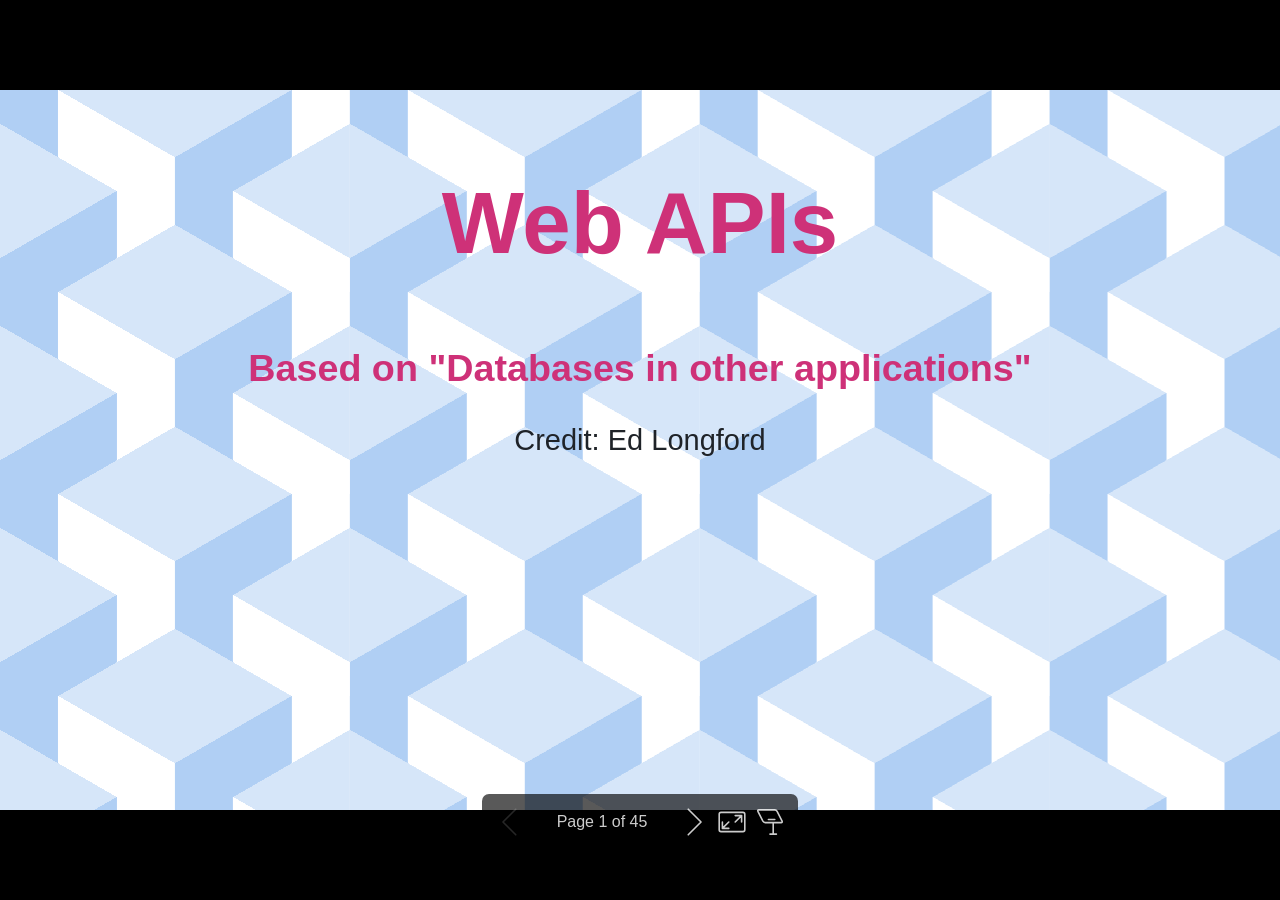
==== commit 09116689: "Update presentation, add web-dev exercise" ====
--- a/presentation/presentation.html
+++ b/presentation/presentation.html
@@ -8,12 +8,12 @@
  * @size 16:9 1280px 720px
  * @size 4:3 960px 720px
  */div#\:\$p > svg > foreignObject > section [data-theme=light],div#\:\$p > svg > foreignObject > section{color-scheme:light}div#\:\$p > svg > foreignObject > section [data-theme=dark],div#\:\$p > svg > foreignObject > section:where(.invert){color-scheme:dark}div#\:\$p > svg > foreignObject > section{-ms-text-size-adjust:100%;-webkit-text-size-adjust:100%;background-color:var(--bgColor-default);color:var(--fgColor-default);font-family:-apple-system,BlinkMacSystemFont,Segoe UI,Noto Sans,Helvetica,Arial,sans-serif,Apple Color Emoji,Segoe UI Emoji;font-size:16px;line-height:1.5;margin:0;word-wrap:break-word}div#\:\$p > svg > foreignObject > section{--marpit-root-font-size:16px}div#\:\$p > svg > foreignObject > section :is(h1, marp-h1):hover .anchor .octicon-link:before,div#\:\$p > svg > foreignObject > section :is(h2, marp-h2):hover .anchor .octicon-link:before,div#\:\$p > svg > foreignObject > section :is(h3, marp-h3):hover .anchor .octicon-link:before,div#\:\$p > svg > foreignObject > section :is(h4, marp-h4):hover .anchor .octicon-link:before,div#\:\$p > svg > foreignObject > section :is(h5, marp-h5):hover .anchor .octicon-link:before,div#\:\$p > svg > foreignObject > section :is(h6, marp-h6):hover .anchor .octicon-link:before{background-color:currentColor;content:" ";display:inline-block;height:16px;-webkit-mask-image:url('data:image/svg+xml;charset=utf-8,<svg xmlns="http://www.w3.org/2000/svg" aria-hidden="true" viewBox="0 0 16 16"><path fill-rule="evenodd" d="M7.775 3.275a.75.75 0 0 0 1.06 1.06l1.25-1.25a2 2 0 1 1 2.83 2.83l-2.5 2.5a2 2 0 0 1-2.83 0 .75.75 0 0 0-1.06 1.06 3.5 3.5 0 0 0 4.95 0l2.5-2.5a3.5 3.5 0 0 0-4.95-4.95zm-4.69 9.64a2 2 0 0 1 0-2.83l2.5-2.5a2 2 0 0 1 2.83 0 .75.75 0 0 0 1.06-1.06 3.5 3.5 0 0 0-4.95 0l-2.5 2.5a3.5 3.5 0 0 0 4.95 4.95l1.25-1.25a.75.75 0 0 0-1.06-1.06l-1.25 1.25a2 2 0 0 1-2.83 0"/></svg>');mask-image:url('data:image/svg+xml;charset=utf-8,<svg xmlns="http://www.w3.org/2000/svg" aria-hidden="true" viewBox="0 0 16 16"><path fill-rule="evenodd" d="M7.775 3.275a.75.75 0 0 0 1.06 1.06l1.25-1.25a2 2 0 1 1 2.83 2.83l-2.5 2.5a2 2 0 0 1-2.83 0 .75.75 0 0 0-1.06 1.06 3.5 3.5 0 0 0 4.95 0l2.5-2.5a3.5 3.5 0 0 0-4.95-4.95zm-4.69 9.64a2 2 0 0 1 0-2.83l2.5-2.5a2 2 0 0 1 2.83 0 .75.75 0 0 0 1.06-1.06 3.5 3.5 0 0 0-4.95 0l-2.5 2.5a3.5 3.5 0 0 0 4.95 4.95l1.25-1.25a.75.75 0 0 0-1.06-1.06l-1.25 1.25a2 2 0 0 1-2.83 0"/></svg>');width:16px}div#\:\$p > svg > foreignObject > section details,div#\:\$p > svg > foreignObject > section figcaption,div#\:\$p > svg > foreignObject > section figure{display:block}div#\:\$p > svg > foreignObject > section summary{display:list-item}div#\:\$p > svg > foreignObject > section [hidden]{display:none!important}div#\:\$p > svg > foreignObject > section a{background-color:transparent;color:var(--fgColor-accent);text-decoration:none}div#\:\$p > svg > foreignObject > section abbr[title]{border-bottom:none;-webkit-text-decoration:underline dotted;text-decoration:underline dotted}div#\:\$p > svg > foreignObject > section b,div#\:\$p > svg > foreignObject > section strong{font-weight:var(--base-text-weight-semibold, 600)}div#\:\$p > svg > foreignObject > section dfn{font-style:italic}div#\:\$p > svg > foreignObject > section :is(h1, marp-h1){border-bottom:1px solid var(--borderColor-muted);font-size:2em;font-weight:var(--base-text-weight-semibold, 600);margin:.67em 0;padding-bottom:.3em}div#\:\$p > svg > foreignObject > section mark{background-color:var(--bgColor-attention-muted);color:var(--fgColor-default)}div#\:\$p > svg > foreignObject > section small{font-size:90%}div#\:\$p > svg > foreignObject > section sub,div#\:\$p > svg > foreignObject > section sup{font-size:75%;line-height:0;position:relative;vertical-align:baseline}div#\:\$p > svg > foreignObject > section sub{bottom:-.25em}div#\:\$p > svg > foreignObject > section sup{top:-.5em}div#\:\$p > svg > foreignObject > section img{border-style:none;box-sizing:content-box;max-width:100%}div#\:\$p > svg > foreignObject > section code,div#\:\$p > svg > foreignObject > section kbd,div#\:\$p > svg > foreignObject > section :is(pre, marp-pre),div#\:\$p > svg > foreignObject > section samp{font-family:monospace;font-size:1em}div#\:\$p > svg > foreignObject > section figure{margin:1em var(--base-size-40)}div#\:\$p > svg > foreignObject > section hr{background:transparent;background-color:var(--borderColor-default);border:0;box-sizing:content-box;height:.25em;margin:var(--base-size-24) 0;overflow:hidden;padding:0}div#\:\$p > svg > foreignObject > section input{font:inherit;font-family:inherit;font-size:inherit;line-height:inherit;margin:0;overflow:visible}div#\:\$p > svg > foreignObject > section [type=button],div#\:\$p > svg > foreignObject > section [type=reset],div#\:\$p > svg > foreignObject > section [type=submit]{-webkit-appearance:button;-moz-appearance:button;appearance:button}div#\:\$p > svg > foreignObject > section [type=checkbox],div#\:\$p > svg > foreignObject > section [type=radio]{box-sizing:border-box;padding:0}div#\:\$p > svg > foreignObject > section [type=number]::-webkit-inner-spin-button,div#\:\$p > svg > foreignObject > section [type=number]::-webkit-outer-spin-button{height:auto}div#\:\$p > svg > foreignObject > section [type=search]::-webkit-search-cancel-button,div#\:\$p > svg > foreignObject > section [type=search]::-webkit-search-decoration{-webkit-appearance:none;appearance:none}div#\:\$p > svg > foreignObject > section ::-webkit-input-placeholder{color:inherit;opacity:.54}div#\:\$p > svg > foreignObject > section ::-webkit-file-upload-button{-webkit-appearance:button;appearance:button;font:inherit}div#\:\$p > svg > foreignObject > section a:hover{text-decoration:underline}div#\:\$p > svg > foreignObject > section ::-moz-placeholder{color:var(--fgColor-muted);opacity:1}div#\:\$p > svg > foreignObject > section ::placeholder{color:var(--fgColor-muted);opacity:1}div#\:\$p > svg > foreignObject > section hr:after,div#\:\$p > svg > foreignObject > section hr:before{content:"";display:table}div#\:\$p > svg > foreignObject > section hr:after{clear:both}div#\:\$p > svg > foreignObject > section table{border-collapse:collapse;border-spacing:0;display:block;font-variant:tabular-nums;max-width:100%;overflow:auto;width:-moz-max-content;width:max-content}div#\:\$p > svg > foreignObject > section td,div#\:\$p > svg > foreignObject > section th{padding:0}div#\:\$p > svg > foreignObject > section details summary{cursor:pointer}div#\:\$p > svg > foreignObject > section [role=button]:focus,div#\:\$p > svg > foreignObject > section a:focus,div#\:\$p > svg > foreignObject > section input[type=checkbox]:focus,div#\:\$p > svg > foreignObject > section input[type=radio]:focus{box-shadow:none;outline:2px solid var(--focus-outlineColor);outline-offset:-2px}div#\:\$p > svg > foreignObject > section [role=button]:focus:not(:focus-visible),div#\:\$p > svg > foreignObject > section a:focus:not(:focus-visible),div#\:\$p > svg > foreignObject > section input[type=checkbox]:focus:not(:focus-visible),div#\:\$p > svg > foreignObject > section input[type=radio]:focus:not(:focus-visible){outline:1px solid transparent}div#\:\$p > svg > foreignObject > section [role=button]:focus-visible,div#\:\$p > svg > foreignObject > section a:focus-visible,div#\:\$p > svg > foreignObject > section input[type=checkbox]:focus-visible,div#\:\$p > svg > foreignObject > section input[type=radio]:focus-visible{box-shadow:none;outline:2px solid var(--focus-outlineColor);outline-offset:-2px}div#\:\$p > svg > foreignObject > section a:not([class]):focus,div#\:\$p > svg > foreignObject > section a:not([class]):focus-visible,div#\:\$p > svg > foreignObject > section input[type=checkbox]:focus,div#\:\$p > svg > foreignObject > section input[type=checkbox]:focus-visible,div#\:\$p > svg > foreignObject > section input[type=radio]:focus,div#\:\$p > svg > foreignObject > section input[type=radio]:focus-visible{outline-offset:0}div#\:\$p > svg > foreignObject > section kbd{background-color:var(--bgColor-muted);border-bottom-color:var(--borderColor-neutral-muted);border:1px solid var(--borderColor-neutral-muted);border-radius:6px;box-shadow:inset 0 -1px 0 var(--borderColor-neutral-muted);color:var(--fgColor-default);display:inline-block;font:11px var(--fontStack-monospace, ui-monospace, SFMono-Regular, SF Mono, Menlo, Consolas, Liberation Mono, monospace);line-height:10px;padding:var(--base-size-4);vertical-align:middle}div#\:\$p > svg > foreignObject > section :is(h1, marp-h1),div#\:\$p > svg > foreignObject > section :is(h2, marp-h2),div#\:\$p > svg > foreignObject > section :is(h3, marp-h3),div#\:\$p > svg > foreignObject > section :is(h4, marp-h4),div#\:\$p > svg > foreignObject > section :is(h5, marp-h5),div#\:\$p > svg > foreignObject > section :is(h6, marp-h6){font-weight:var(--base-text-weight-semibold, 600);line-height:1.25;margin-bottom:var(--base-size-16);margin-top:var(--base-size-24)}div#\:\$p > svg > foreignObject > section :is(h2, marp-h2){border-bottom:1px solid var(--borderColor-muted);font-size:1.5em;padding-bottom:.3em}div#\:\$p > svg > foreignObject > section :is(h2, marp-h2),div#\:\$p > svg > foreignObject > section :is(h3, marp-h3){font-weight:var(--base-text-weight-semibold, 600)}div#\:\$p > svg > foreignObject > section :is(h3, marp-h3){font-size:1.25em}div#\:\$p > svg > foreignObject > section :is(h4, marp-h4){font-size:1em}div#\:\$p > svg > foreignObject > section :is(h4, marp-h4),div#\:\$p > svg > foreignObject > section :is(h5, marp-h5){font-weight:var(--base-text-weight-semibold, 600)}div#\:\$p > svg > foreignObject > section :is(h5, marp-h5){font-size:.875em}div#\:\$p > svg > foreignObject > section :is(h6, marp-h6){color:var(--fgColor-muted);font-size:.85em;font-weight:var(--base-text-weight-semibold, 600)}div#\:\$p > svg > foreignObject > section p{margin-bottom:10px;margin-top:0}div#\:\$p > svg > foreignObject > section blockquote{border-left:.25em solid var(--borderColor-default);color:var(--fgColor-muted);margin:0;padding:0 1em}div#\:\$p > svg > foreignObject > section ol,div#\:\$p > svg > foreignObject > section ul{margin-bottom:0;margin-top:0;padding-left:2em}div#\:\$p > svg > foreignObject > section ol ol,div#\:\$p > svg > foreignObject > section ul ol{list-style-type:lower-roman}div#\:\$p > svg > foreignObject > section ol ol ol,div#\:\$p > svg > foreignObject > section ol ul ol,div#\:\$p > svg > foreignObject > section ul ol ol,div#\:\$p > svg > foreignObject > section ul ul ol{list-style-type:lower-alpha}div#\:\$p > svg > foreignObject > section dd{margin-left:0}div#\:\$p > svg > foreignObject > section code,div#\:\$p > svg > foreignObject > section :is(pre, marp-pre),div#\:\$p > svg > foreignObject > section samp,div#\:\$p > svg > foreignObject > section tt{font-family:var(--fontStack-monospace, ui-monospace, SFMono-Regular, SF Mono, Menlo, Consolas, Liberation Mono, monospace);font-size:12px}div#\:\$p > svg > foreignObject > section :is(pre, marp-pre){margin-bottom:0;margin-top:0;word-wrap:normal}div#\:\$p > svg > foreignObject > section .octicon{display:inline-block;fill:currentColor;overflow:visible!important;vertical-align:text-bottom}div#\:\$p > svg > foreignObject > section input::-webkit-inner-spin-button,div#\:\$p > svg > foreignObject > section input::-webkit-outer-spin-button{-webkit-appearance:none;appearance:none;margin:0}div#\:\$p > svg > foreignObject > section .mr-2{margin-right:var(--base-size-8, 8px)!important}div#\:\$p > svg > foreignObject > section:after,div#\:\$p > svg > foreignObject > section:before{display:table}div#\:\$p > svg > foreignObject > section:after{clear:both}div#\:\$p > svg > foreignObject > section>:first-child{margin-top:0!important}div#\:\$p > svg > foreignObject > section>:last-child{margin-bottom:0!important}div#\:\$p > svg > foreignObject > section a:not([href]){color:inherit;text-decoration:none}div#\:\$p > svg > foreignObject > section .absent{color:var(--fgColor-danger)}div#\:\$p > svg > foreignObject > section .anchor{float:left;line-height:1;margin-left:-20px;padding-right:var(--base-size-4)}div#\:\$p > svg > foreignObject > section .anchor:focus{outline:none}div#\:\$p > svg > foreignObject > section blockquote,div#\:\$p > svg > foreignObject > section details,div#\:\$p > svg > foreignObject > section dl,div#\:\$p > svg > foreignObject > section ol,div#\:\$p > svg > foreignObject > section p,div#\:\$p > svg > foreignObject > section :is(pre, marp-pre),div#\:\$p > svg > foreignObject > section table,div#\:\$p > svg > foreignObject > section ul{margin-bottom:var(--base-size-16);margin-top:0}div#\:\$p > svg > foreignObject > section blockquote>:first-child{margin-top:0}div#\:\$p > svg > foreignObject > section blockquote>:last-child{margin-bottom:0}div#\:\$p > svg > foreignObject > section :is(h1, marp-h1) .octicon-link,div#\:\$p > svg > foreignObject > section :is(h2, marp-h2) .octicon-link,div#\:\$p > svg > foreignObject > section :is(h3, marp-h3) .octicon-link,div#\:\$p > svg > foreignObject > section :is(h4, marp-h4) .octicon-link,div#\:\$p > svg > foreignObject > section :is(h5, marp-h5) .octicon-link,div#\:\$p > svg > foreignObject > section :is(h6, marp-h6) .octicon-link{color:var(--fgColor-default);vertical-align:middle;visibility:hidden}div#\:\$p > svg > foreignObject > section :is(h1, marp-h1):hover .anchor,div#\:\$p > svg > foreignObject > section :is(h2, marp-h2):hover .anchor,div#\:\$p > svg > foreignObject > section :is(h3, marp-h3):hover .anchor,div#\:\$p > svg > foreignObject > section :is(h4, marp-h4):hover .anchor,div#\:\$p > svg > foreignObject > section :is(h5, marp-h5):hover .anchor,div#\:\$p > svg > foreignObject > section :is(h6, marp-h6):hover .anchor{text-decoration:none}div#\:\$p > svg > foreignObject > section :is(h1, marp-h1):hover .anchor .octicon-link,div#\:\$p > svg > foreignObject > section :is(h2, marp-h2):hover .anchor .octicon-link,div#\:\$p > svg > foreignObject > section :is(h3, marp-h3):hover .anchor .octicon-link,div#\:\$p > svg > foreignObject > section :is(h4, marp-h4):hover .anchor .octicon-link,div#\:\$p > svg > foreignObject > section :is(h5, marp-h5):hover .anchor .octicon-link,div#\:\$p > svg > foreignObject > section :is(h6, marp-h6):hover .anchor .octicon-link{visibility:visible}div#\:\$p > svg > foreignObject > section :is(h1, marp-h1) code,div#\:\$p > svg > foreignObject > section :is(h1, marp-h1) tt,div#\:\$p > svg > foreignObject > section :is(h2, marp-h2) code,div#\:\$p > svg > foreignObject > section :is(h2, marp-h2) tt,div#\:\$p > svg > foreignObject > section :is(h3, marp-h3) code,div#\:\$p > svg > foreignObject > section :is(h3, marp-h3) tt,div#\:\$p > svg > foreignObject > section :is(h4, marp-h4) code,div#\:\$p > svg > foreignObject > section :is(h4, marp-h4) tt,div#\:\$p > svg > foreignObject > section :is(h5, marp-h5) code,div#\:\$p > svg > foreignObject > section :is(h5, marp-h5) tt,div#\:\$p > svg > foreignObject > section :is(h6, marp-h6) code,div#\:\$p > svg > foreignObject > section :is(h6, marp-h6) tt{font-size:inherit;padding:0 .2em}div#\:\$p > svg > foreignObject > section summary :is(h1, marp-h1),div#\:\$p > svg > foreignObject > section summary :is(h2, marp-h2),div#\:\$p > svg > foreignObject > section summary :is(h3, marp-h3),div#\:\$p > svg > foreignObject > section summary :is(h4, marp-h4),div#\:\$p > svg > foreignObject > section summary :is(h5, marp-h5),div#\:\$p > svg > foreignObject > section summary :is(h6, marp-h6){display:inline-block}div#\:\$p > svg > foreignObject > section summary :is(h1, marp-h1) .anchor,div#\:\$p > svg > foreignObject > section summary :is(h2, marp-h2) .anchor,div#\:\$p > svg > foreignObject > section summary :is(h3, marp-h3) .anchor,div#\:\$p > svg > foreignObject > section summary :is(h4, marp-h4) .anchor,div#\:\$p > svg > foreignObject > section summary :is(h5, marp-h5) .anchor,div#\:\$p > svg > foreignObject > section summary :is(h6, marp-h6) .anchor{margin-left:-40px}div#\:\$p > svg > foreignObject > section summary :is(h1, marp-h1),div#\:\$p > svg > foreignObject > section summary :is(h2, marp-h2){border-bottom:0;padding-bottom:0}div#\:\$p > svg > foreignObject > section ol.no-list,div#\:\$p > svg > foreignObject > section ul.no-list{list-style-type:none;padding:0}div#\:\$p > svg > foreignObject > section ol[type="a s"]{list-style-type:lower-alpha}div#\:\$p > svg > foreignObject > section ol[type="A s"]{list-style-type:upper-alpha}div#\:\$p > svg > foreignObject > section ol[type="i s"]{list-style-type:lower-roman}div#\:\$p > svg > foreignObject > section ol[type="I s"]{list-style-type:upper-roman}div#\:\$p > svg > foreignObject > section div>ol:not([type]),div#\:\$p > svg > foreignObject > section ol[type="1"]{list-style-type:decimal}div#\:\$p > svg > foreignObject > section ol ol,div#\:\$p > svg > foreignObject > section ol ul,div#\:\$p > svg > foreignObject > section ul ol,div#\:\$p > svg > foreignObject > section ul ul{margin-bottom:0;margin-top:0}div#\:\$p > svg > foreignObject > section li>p{margin-top:var(--base-size-16)}div#\:\$p > svg > foreignObject > section li+li{margin-top:.25em}div#\:\$p > svg > foreignObject > section dl{padding:0}div#\:\$p > svg > foreignObject > section dl dt{font-size:1em;font-style:italic;font-weight:var(--base-text-weight-semibold, 600);margin-top:var(--base-size-16);padding:0}div#\:\$p > svg > foreignObject > section dl dd{margin-bottom:var(--base-size-16);padding:0 var(--base-size-16)}div#\:\$p > svg > foreignObject > section table th{font-weight:var(--base-text-weight-semibold, 600)}div#\:\$p > svg > foreignObject > section table td,div#\:\$p > svg > foreignObject > section table th{border:1px solid var(--borderColor-default);padding:6px 13px}div#\:\$p > svg > foreignObject > section table td>:last-child{margin-bottom:0}div#\:\$p > svg > foreignObject > section table tr{background-color:var(--bgColor-default);border-top:1px solid var(--borderColor-muted)}div#\:\$p > svg > foreignObject > section table tr:nth-child(2n){background-color:var(--bgColor-muted)}div#\:\$p > svg > foreignObject > section table img{background-color:transparent}div#\:\$p > svg > foreignObject > section img[align=right]{padding-left:20px}div#\:\$p > svg > foreignObject > section img[align=left]{padding-right:20px}div#\:\$p > svg > foreignObject > section .emoji{background-color:transparent;max-width:none;vertical-align:text-top}div#\:\$p > svg > foreignObject > section :is(span, marp-span).frame,div#\:\$p > svg > foreignObject > section :is(span, marp-span).frame>:is(span, marp-span){display:block;overflow:hidden}div#\:\$p > svg > foreignObject > section :is(span, marp-span).frame>:is(span, marp-span){border:1px solid var(--borderColor-default);float:left;margin:13px 0 0;padding:7px;width:auto}div#\:\$p > svg > foreignObject > section :is(span, marp-span).frame :is(span, marp-span) img{display:block;float:left}div#\:\$p > svg > foreignObject > section :is(span, marp-span).frame :is(span, marp-span) :is(span, marp-span){clear:both;color:var(--fgColor-default);display:block;padding:5px 0 0}div#\:\$p > svg > foreignObject > section :is(span, marp-span).align-center{clear:both;display:block;overflow:hidden}div#\:\$p > svg > foreignObject > section :is(span, marp-span).align-center>:is(span, marp-span){display:block;margin:13px auto 0;overflow:hidden;text-align:center}div#\:\$p > svg > foreignObject > section :is(span, marp-span).align-center :is(span, marp-span) img{margin:0 auto;text-align:center}div#\:\$p > svg > foreignObject > section :is(span, marp-span).align-right{clear:both;display:block;overflow:hidden}div#\:\$p > svg > foreignObject > section :is(span, marp-span).align-right>:is(span, marp-span){display:block;margin:13px 0 0;overflow:hidden;text-align:right}div#\:\$p > svg > foreignObject > section :is(span, marp-span).align-right :is(span, marp-span) img{margin:0;text-align:right}div#\:\$p > svg > foreignObject > section :is(span, marp-span).float-left{display:block;float:left;margin-right:13px;overflow:hidden}div#\:\$p > svg > foreignObject > section :is(span, marp-span).float-left :is(span, marp-span){margin:13px 0 0}div#\:\$p > svg > foreignObject > section :is(span, marp-span).float-right{display:block;float:right;margin-left:13px;overflow:hidden}div#\:\$p > svg > foreignObject > section :is(span, marp-span).float-right>:is(span, marp-span){display:block;margin:13px auto 0;overflow:hidden;text-align:right}div#\:\$p > svg > foreignObject > section code,div#\:\$p > svg > foreignObject > section tt{background-color:var(--bgColor-neutral-muted);border-radius:6px;font-size:85%;margin:0;padding:.2em .4em;white-space:break-spaces}div#\:\$p > svg > foreignObject > section code br,div#\:\$p > svg > foreignObject > section tt br{display:none}div#\:\$p > svg > foreignObject > section del code{text-decoration:inherit}div#\:\$p > svg > foreignObject > section samp{font-size:85%}div#\:\$p > svg > foreignObject > section :is(pre, marp-pre) code{font-size:100%}div#\:\$p > svg > foreignObject > section :is(pre, marp-pre)>code{background:transparent;border:0;margin:0;padding:0;white-space:pre;word-break:normal}div#\:\$p > svg > foreignObject > section .highlight{margin-bottom:var(--base-size-16)}div#\:\$p > svg > foreignObject > section .highlight :is(pre, marp-pre){margin-bottom:0;word-break:normal}div#\:\$p > svg > foreignObject > section :is(pre, marp-pre){background-color:var(--bgColor-muted);border-radius:6px;color:var(--fgColor-default);font-size:85%;line-height:1.45;overflow:auto;padding:var(--base-size-16)}div#\:\$p > svg > foreignObject > section :is(pre, marp-pre) code,div#\:\$p > svg > foreignObject > section :is(pre, marp-pre) tt{display:inline;line-height:inherit;margin:0;max-width:auto;overflow:visible;padding:0;word-wrap:normal;background-color:transparent;border:0}div#\:\$p > svg > foreignObject > section .csv-data td,div#\:\$p > svg > foreignObject > section .csv-data th{font-size:12px;line-height:1;overflow:hidden;padding:5px;text-align:left;white-space:nowrap}div#\:\$p > svg > foreignObject > section .csv-data .blob-num{background:var(--bgColor-default);border:0;padding:10px var(--base-size-8) 9px;text-align:right}div#\:\$p > svg > foreignObject > section .csv-data tr{border-top:0}div#\:\$p > svg > foreignObject > section .csv-data th{background:var(--bgColor-muted);border-top:0;font-weight:var(--base-text-weight-semibold, 600)}div#\:\$p > svg > foreignObject > section [data-footnote-ref]:before{content:"["}div#\:\$p > svg > foreignObject > section [data-footnote-ref]:after{content:"]"}div#\:\$p > svg > foreignObject > section .footnotes{border-top:1px solid var(--borderColor-default);color:var(--fgColor-muted);font-size:12px}div#\:\$p > svg > foreignObject > section div#\:\$p > svg > foreignObject > section section.footnotes{--marpit-root-font-size:12px}div#\:\$p > svg > foreignObject > section .footnotes ol,div#\:\$p > svg > foreignObject > section .footnotes ol ul{padding-left:var(--base-size-16)}div#\:\$p > svg > foreignObject > section .footnotes ol ul{display:inline-block;margin-top:var(--base-size-16)}div#\:\$p > svg > foreignObject > section .footnotes li{position:relative}div#\:\$p > svg > foreignObject > section .footnotes li:target:before{border:2px solid var(--borderColor-accent-emphasis);border-radius:6px;bottom:calc(var(--base-size-8)*-1);content:"";left:calc(var(--base-size-24)*-1);pointer-events:none;position:absolute;right:calc(var(--base-size-8)*-1);top:calc(var(--base-size-8)*-1)}div#\:\$p > svg > foreignObject > section .footnotes li:target{color:var(--fgColor-default)}div#\:\$p > svg > foreignObject > section .footnotes .data-footnote-backref g-emoji{font-family:monospace}div#\:\$p > svg > foreignObject > section body:has(:modal){padding-right:var(--dialog-scrollgutter)!important}div#\:\$p > svg > foreignObject > section .pl-c{color:var(--color-prettylights-syntax-comment)}div#\:\$p > svg > foreignObject > section .pl-c1,div#\:\$p > svg > foreignObject > section .pl-s .pl-v{color:var(--color-prettylights-syntax-constant)}div#\:\$p > svg > foreignObject > section .pl-e,div#\:\$p > svg > foreignObject > section .pl-en{color:var(--color-prettylights-syntax-entity)}div#\:\$p > svg > foreignObject > section .pl-s .pl-s1,div#\:\$p > svg > foreignObject > section .pl-smi{color:var(--color-prettylights-syntax-storage-modifier-import)}div#\:\$p > svg > foreignObject > section .pl-ent{color:var(--color-prettylights-syntax-entity-tag)}div#\:\$p > svg > foreignObject > section .pl-k{color:var(--color-prettylights-syntax-keyword)}div#\:\$p > svg > foreignObject > section .pl-pds,div#\:\$p > svg > foreignObject > section .pl-s,div#\:\$p > svg > foreignObject > section .pl-s .pl-pse .pl-s1,div#\:\$p > svg > foreignObject > section .pl-sr,div#\:\$p > svg > foreignObject > section .pl-sr .pl-cce,div#\:\$p > svg > foreignObject > section .pl-sr .pl-sra,div#\:\$p > svg > foreignObject > section .pl-sr .pl-sre{color:var(--color-prettylights-syntax-string)}div#\:\$p > svg > foreignObject > section .pl-smw,div#\:\$p > svg > foreignObject > section .pl-v{color:var(--color-prettylights-syntax-variable)}div#\:\$p > svg > foreignObject > section .pl-bu{color:var(--color-prettylights-syntax-brackethighlighter-unmatched)}div#\:\$p > svg > foreignObject > section .pl-ii{background-color:var(--color-prettylights-syntax-invalid-illegal-bg);color:var(--color-prettylights-syntax-invalid-illegal-text)}div#\:\$p > svg > foreignObject > section .pl-c2{background-color:var(--color-prettylights-syntax-carriage-return-bg);color:var(--color-prettylights-syntax-carriage-return-text)}div#\:\$p > svg > foreignObject > section .pl-sr .pl-cce{color:var(--color-prettylights-syntax-string-regexp);font-weight:700}div#\:\$p > svg > foreignObject > section .pl-ml{color:var(--color-prettylights-syntax-markup-list)}div#\:\$p > svg > foreignObject > section .pl-mh,div#\:\$p > svg > foreignObject > section .pl-mh .pl-en,div#\:\$p > svg > foreignObject > section .pl-ms{color:var(--color-prettylights-syntax-markup-heading);font-weight:700}div#\:\$p > svg > foreignObject > section .pl-mi{color:var(--color-prettylights-syntax-markup-italic);font-style:italic}div#\:\$p > svg > foreignObject > section .pl-mb{color:var(--color-prettylights-syntax-markup-bold);font-weight:700}div#\:\$p > svg > foreignObject > section .pl-md{background-color:var(--color-prettylights-syntax-markup-deleted-bg);color:var(--color-prettylights-syntax-markup-deleted-text)}div#\:\$p > svg > foreignObject > section .pl-mi1{background-color:var(--color-prettylights-syntax-markup-inserted-bg);color:var(--color-prettylights-syntax-markup-inserted-text)}div#\:\$p > svg > foreignObject > section .pl-mc{background-color:var(--color-prettylights-syntax-markup-changed-bg);color:var(--color-prettylights-syntax-markup-changed-text)}div#\:\$p > svg > foreignObject > section .pl-mi2{background-color:var(--color-prettylights-syntax-markup-ignored-bg);color:var(--color-prettylights-syntax-markup-ignored-text)}div#\:\$p > svg > foreignObject > section .pl-mdr{color:var(--color-prettylights-syntax-meta-diff-range);font-weight:700}div#\:\$p > svg > foreignObject > section .pl-ba{color:var(--color-prettylights-syntax-brackethighlighter-angle)}div#\:\$p > svg > foreignObject > section .pl-sg{color:var(--color-prettylights-syntax-sublimelinter-gutter-mark)}div#\:\$p > svg > foreignObject > section .pl-corl{color:var(--color-prettylights-syntax-constant-other-reference-link);text-decoration:underline}div#\:\$p > svg > foreignObject > section [role=button]:focus:not(:focus-visible),div#\:\$p > svg > foreignObject > section [role=tabpanel][tabindex="0"]:focus:not(:focus-visible),div#\:\$p > svg > foreignObject > section a:focus:not(:focus-visible),div#\:\$p > svg > foreignObject > section button:focus:not(:focus-visible),div#\:\$p > svg > foreignObject > section summary:focus:not(:focus-visible){box-shadow:none;outline:none}div#\:\$p > svg > foreignObject > section [tabindex="0"]:focus:not(:focus-visible),div#\:\$p > svg > foreignObject > section details-dialog:focus:not(:focus-visible){outline:none}div#\:\$p > svg > foreignObject > section g-emoji{display:inline-block;font-family:Apple Color Emoji,Segoe UI Emoji,Segoe UI Symbol;font-size:1em;font-style:normal!important;font-weight:var(--base-text-weight-normal, 400);line-height:1;min-width:1ch;vertical-align:-.075em}div#\:\$p > svg > foreignObject > section g-emoji img{height:1em;width:1em}div#\:\$p > svg > foreignObject > section .task-list-item{list-style-type:none}div#\:\$p > svg > foreignObject > section .task-list-item label{font-weight:var(--base-text-weight-normal, 400)}div#\:\$p > svg > foreignObject > section .task-list-item.enabled label{cursor:pointer}div#\:\$p > svg > foreignObject > section .task-list-item+.task-list-item{margin-top:var(--base-size-4)}div#\:\$p > svg > foreignObject > section .task-list-item .handle{display:none}div#\:\$p > svg > foreignObject > section .task-list-item-checkbox{margin:0 .2em .25em -1.4em;vertical-align:middle}div#\:\$p > svg > foreignObject > section ul:dir(rtl) .task-list-item-checkbox{margin:0 -1.6em .25em .2em}div#\:\$p > svg > foreignObject > section ol:dir(rtl) .task-list-item-checkbox{margin:0 -1.6em .25em .2em}div#\:\$p > svg > foreignObject > section .contains-task-list:focus-within .task-list-item-convert-container,div#\:\$p > svg > foreignObject > section .contains-task-list:hover .task-list-item-convert-container{display:block;height:24px;overflow:visible;width:auto;clip:auto}div#\:\$p > svg > foreignObject > section ::-webkit-calendar-picker-indicator{filter:invert(50%)}div#\:\$p > svg > foreignObject > section .markdown-alert{border-left:.25em solid var(--borderColor-default);color:inherit;margin-bottom:var(--base-size-16);padding:var(--base-size-8) var(--base-size-16)}div#\:\$p > svg > foreignObject > section .markdown-alert>:first-child{margin-top:0}div#\:\$p > svg > foreignObject > section .markdown-alert>:last-child{margin-bottom:0}div#\:\$p > svg > foreignObject > section .markdown-alert .markdown-alert-title{align-items:center;display:flex;font-weight:var(--base-text-weight-medium, 500);line-height:1}div#\:\$p > svg > foreignObject > section .markdown-alert.markdown-alert-note{border-left-color:var(--borderColor-accent-emphasis)}div#\:\$p > svg > foreignObject > section .markdown-alert.markdown-alert-note .markdown-alert-title{color:var(--fgColor-accent)}div#\:\$p > svg > foreignObject > section .markdown-alert.markdown-alert-important{border-left-color:var(--borderColor-done-emphasis)}div#\:\$p > svg > foreignObject > section .markdown-alert.markdown-alert-important .markdown-alert-title{color:var(--fgColor-done)}div#\:\$p > svg > foreignObject > section .markdown-alert.markdown-alert-warning{border-left-color:var(--borderColor-attention-emphasis)}div#\:\$p > svg > foreignObject > section .markdown-alert.markdown-alert-warning .markdown-alert-title{color:var(--fgColor-attention)}div#\:\$p > svg > foreignObject > section .markdown-alert.markdown-alert-tip{border-left-color:var(--borderColor-success-emphasis)}div#\:\$p > svg > foreignObject > section .markdown-alert.markdown-alert-tip .markdown-alert-title{color:var(--fgColor-success)}div#\:\$p > svg > foreignObject > section .markdown-alert.markdown-alert-caution{border-left-color:var(--borderColor-danger-emphasis)}div#\:\$p > svg > foreignObject > section .markdown-alert.markdown-alert-caution .markdown-alert-title{color:var(--fgColor-danger)}div#\:\$p > svg > foreignObject > section>:first-child>.heading-element:first-child{margin-top:0!important}div#\:\$p > svg > foreignObject > section .highlight :is(pre, marp-pre):has(+.zeroclipboard-container){min-height:52px}div#\:\$p > svg > foreignObject > section :is(h1, marp-h1){color:var(--h1-color);font-size:1.6em}div#\:\$p > svg > foreignObject > section :is(h1, marp-h1),div#\:\$p > svg > foreignObject > section :is(h2, marp-h2){border-bottom:none}div#\:\$p > svg > foreignObject > section :is(h2, marp-h2){font-size:1.3em}div#\:\$p > svg > foreignObject > section :is(h3, marp-h3){font-size:1.1em}div#\:\$p > svg > foreignObject > section :is(h4, marp-h4){font-size:1.05em}div#\:\$p > svg > foreignObject > section :is(h5, marp-h5){font-size:1em}div#\:\$p > svg > foreignObject > section :is(h6, marp-h6){font-size:.9em}div#\:\$p > svg > foreignObject > section :is(h1, marp-h1) strong,div#\:\$p > svg > foreignObject > section :is(h2, marp-h2) strong,div#\:\$p > svg > foreignObject > section :is(h3, marp-h3) strong,div#\:\$p > svg > foreignObject > section :is(h4, marp-h4) strong,div#\:\$p > svg > foreignObject > section :is(h5, marp-h5) strong,div#\:\$p > svg > foreignObject > section :is(h6, marp-h6) strong{color:var(--heading-strong-color);font-weight:inherit}div#\:\$p > svg > foreignObject > section :is(h1, marp-h1)::part(auto-scaling),div#\:\$p > svg > foreignObject > section :is(h2, marp-h2)::part(auto-scaling),div#\:\$p > svg > foreignObject > section :is(h3, marp-h3)::part(auto-scaling),div#\:\$p > svg > foreignObject > section :is(h4, marp-h4)::part(auto-scaling),div#\:\$p > svg > foreignObject > section :is(h5, marp-h5)::part(auto-scaling),div#\:\$p > svg > foreignObject > section :is(h6, marp-h6)::part(auto-scaling){max-height:563px}div#\:\$p > svg > foreignObject > section hr{height:0;padding-top:.25em}div#\:\$p > svg > foreignObject > section img{background-color:transparent}div#\:\$p > svg > foreignObject > section :is(pre, marp-pre){border:1px solid var(--borderColor-default);line-height:1.15;overflow:visible}div#\:\$p > svg > foreignObject > section :is(pre, marp-pre)::part(auto-scaling){max-height:529px}div#\:\$p > svg > foreignObject > section :is(pre, marp-pre) :where(.hljs){color:var(--color-prettylights-syntax-storage-modifier-import)}div#\:\$p > svg > foreignObject > section :is(pre, marp-pre) :where(.hljs-doctag),div#\:\$p > svg > foreignObject > section :is(pre, marp-pre) :where(.hljs-keyword),div#\:\$p > svg > foreignObject > section :is(pre, marp-pre) :where(.hljs-meta .hljs-keyword),div#\:\$p > svg > foreignObject > section :is(pre, marp-pre) :where(.hljs-template-tag),div#\:\$p > svg > foreignObject > section :is(pre, marp-pre) :where(.hljs-template-variable),div#\:\$p > svg > foreignObject > section :is(pre, marp-pre) :where(.hljs-type),div#\:\$p > svg > foreignObject > section :is(pre, marp-pre) :where(.hljs-variable.language_){color:var(--color-prettylights-syntax-keyword)}div#\:\$p > svg > foreignObject > section :is(pre, marp-pre) :where(.hljs-title),div#\:\$p > svg > foreignObject > section :is(pre, marp-pre) :where(.hljs-title.class_),div#\:\$p > svg > foreignObject > section :is(pre, marp-pre) :where(.hljs-title.class_.inherited__),div#\:\$p > svg > foreignObject > section :is(pre, marp-pre) :where(.hljs-title.function_){color:var(--color-prettylights-syntax-entity)}div#\:\$p > svg > foreignObject > section :is(pre, marp-pre) :where(.hljs-attr),div#\:\$p > svg > foreignObject > section :is(pre, marp-pre) :where(.hljs-attribute),div#\:\$p > svg > foreignObject > section :is(pre, marp-pre) :where(.hljs-literal),div#\:\$p > svg > foreignObject > section :is(pre, marp-pre) :where(.hljs-meta),div#\:\$p > svg > foreignObject > section :is(pre, marp-pre) :where(.hljs-number),div#\:\$p > svg > foreignObject > section :is(pre, marp-pre) :where(.hljs-operator),div#\:\$p > svg > foreignObject > section :is(pre, marp-pre) :where(.hljs-selector-attr),div#\:\$p > svg > foreignObject > section :is(pre, marp-pre) :where(.hljs-selector-class),div#\:\$p > svg > foreignObject > section :is(pre, marp-pre) :where(.hljs-selector-id),div#\:\$p > svg > foreignObject > section :is(pre, marp-pre) :where(.hljs-variable){color:var(--color-prettylights-syntax-constant)}div#\:\$p > svg > foreignObject > section :is(pre, marp-pre) :where(.hljs-meta .hljs-string),div#\:\$p > svg > foreignObject > section :is(pre, marp-pre) :where(.hljs-regexp),div#\:\$p > svg > foreignObject > section :is(pre, marp-pre) :where(.hljs-string){color:var(--color-prettylights-syntax-string)}div#\:\$p > svg > foreignObject > section :is(pre, marp-pre) :where(.hljs-built_in),div#\:\$p > svg > foreignObject > section :is(pre, marp-pre) :where(.hljs-symbol){color:var(--color-prettylights-syntax-variable)}div#\:\$p > svg > foreignObject > section :is(pre, marp-pre) :where(.hljs-code),div#\:\$p > svg > foreignObject > section :is(pre, marp-pre) :where(.hljs-comment),div#\:\$p > svg > foreignObject > section :is(pre, marp-pre) :where(.hljs-formula){color:var(--color-prettylights-syntax-comment)}div#\:\$p > svg > foreignObject > section :is(pre, marp-pre) :where(.hljs-name),div#\:\$p > svg > foreignObject > section :is(pre, marp-pre) :where(.hljs-quote),div#\:\$p > svg > foreignObject > section :is(pre, marp-pre) :where(.hljs-selector-pseudo),div#\:\$p > svg > foreignObject > section :is(pre, marp-pre) :where(.hljs-selector-tag){color:var(--color-prettylights-syntax-entity-tag)}div#\:\$p > svg > foreignObject > section :is(pre, marp-pre) :where(.hljs-subst){color:var(--color-prettylights-syntax-storage-modifier-import)}div#\:\$p > svg > foreignObject > section :is(pre, marp-pre) :where(.hljs-section){color:var(--color-prettylights-syntax-markup-heading);font-weight:700}div#\:\$p > svg > foreignObject > section :is(pre, marp-pre) :where(.hljs-bullet){color:var(--color-prettylights-syntax-markup-list)}div#\:\$p > svg > foreignObject > section :is(pre, marp-pre) :where(.hljs-emphasis){color:var(--color-prettylights-syntax-markup-italic);font-style:italic}div#\:\$p > svg > foreignObject > section :is(pre, marp-pre) :where(.hljs-strong){color:var(--color-prettylights-syntax-markup-bold);font-weight:700}div#\:\$p > svg > foreignObject > section :is(pre, marp-pre) :where(.hljs-addition){background-color:var(--color-prettylights-syntax-markup-inserted-bg);color:var(--color-prettylights-syntax-markup-inserted-text)}div#\:\$p > svg > foreignObject > section :is(pre, marp-pre) :where(.hljs-deletion){background-color:var(--color-prettylights-syntax-markup-deleted-bg);color:var(--color-prettylights-syntax-markup-deleted-text)}div#\:\$p > svg > foreignObject > section footer,div#\:\$p > svg > foreignObject > section header{color:var(--header-footer-color);font-size:18px;left:30px;margin:0;position:absolute}div#\:\$p > svg > foreignObject > section header{top:21px}div#\:\$p > svg > foreignObject > section footer{bottom:21px}div#\:\$p > svg > foreignObject > section{--h1-color:light-dark(#246, #cee7ff);--header-footer-color:light-dark(hsla(0,0%,40%,.75), hsla(0,0%,60%,.75));--heading-strong-color:light-dark(#48c, #7bf);--paginate-color:light-dark(#777, #999);--base-size-4:4px;--base-size-8:8px;--base-size-16:16px;--base-size-24:24px;--base-size-40:40px;align-items:stretch;display:block;flex-flow:column nowrap;font-size:29px;height:720px;padding:78.5px;place-content:safe center center;width:1280px}div#\:\$p > svg > foreignObject > section{--marpit-root-font-size:29px}div#\:\$p > svg > foreignObject > section>:last-child,div#\:\$p > svg > foreignObject > section[data-footer]>:nth-last-child(2){margin-bottom:0}div#\:\$p > svg > foreignObject > section>:first-child,div#\:\$p > svg > foreignObject > section>header:first-child+*{margin-top:0}div#\:\$p > svg > foreignObject > section:after{bottom:21px;color:var(--paginate-color);font-size:24px;padding:0;position:absolute;right:30px}div#\:\$p > svg > foreignObject > section:after{--marpit-root-font-size:24px}div#\:\$p > svg > foreignObject > section[data-color] :is(h1, marp-h1),div#\:\$p > svg > foreignObject > section[data-color] :is(h2, marp-h2),div#\:\$p > svg > foreignObject > section[data-color] :is(h3, marp-h3),div#\:\$p > svg > foreignObject > section[data-color] :is(h4, marp-h4),div#\:\$p > svg > foreignObject > section[data-color] :is(h5, marp-h5),div#\:\$p > svg > foreignObject > section[data-color] :is(h6, marp-h6){color:currentcolor}div#\:\$p > svg > foreignObject > :where(section){container-type:size}div#\:\$p > svg > foreignObject > section img[data-marp-twemoji]{background:transparent;height:1em;margin:0 .05em 0 .1em;vertical-align:-.1em;width:1em}div#\:\$p > svg > foreignObject > section{display:grid;grid-template-columns:60% 40%;grid-template-rows:max-content min-content;align-content:start;justify-content:start}div#\:\$p > svg > foreignObject > section.titlepage{--s: 202px;--c1: #b0cff4;--c2: #ffffff;--c3: #d6e6f9;--_g: var(--c3) 0 120deg,#0000 0;background:conic-gradient(from -60deg at 50% calc(100%/3),var(--_g)), conic-gradient(from 120deg at 50% calc(200%/3),var(--_g)), conic-gradient(from 60deg at calc(200%/3),var(--c3) 60deg,var(--c2) 0 120deg,#0000 0), conic-gradient(from 180deg at calc(100%/3),var(--c1) 60deg,var(--_g)), linear-gradient(90deg,var(--c1) calc(100%/6),var(--c2) 0 50%, var(--c1) 0 calc(500%/6),var(--c2) 0);background-size:calc(1.732*var(--s)) var(--s);background-color:var(--c3);text-align:center}div#\:\$p > svg > foreignObject > section.titlepage :is(h1, marp-h1){font-size:3em}div#\:\$p > svg > foreignObject > section.titlepage.invert{--c1: #e0f7cd;--c2: #ffffff;--c3: #eef9e5;}div#\:\$p > svg > foreignObject > section :is(h1, marp-h1), div#\:\$p > svg > foreignObject > section :is(h2, marp-h2), div#\:\$p > svg > foreignObject > section :is(h3, marp-h3){color:#ce3178}div#\:\$p > svg > foreignObject > section.titlepage :is(h1, marp-h1){margin-bottom:0;border-bottom:none;font-size:3em}div#\:\$p > svg > foreignObject > section.titlepage.invert :is(h1, marp-h1){font-size:2.5em}div#\:\$p > svg > foreignObject > section :is(h1, marp-h1){font-size:2em;border-bottom:5px solid #3a81d8;padding-bottom:0.5em;margin-bottom:1em}div#\:\$p > svg > foreignObject > section.titlepage.invert :is(h1, marp-h1), div#\:\$p > svg > foreignObject > section.titlepage.invert :is(h2, marp-h2), div#\:\$p > svg > foreignObject > section.titlepage.invert :is(h3, marp-h3){color:#3a81d8}div#\:\$p > svg > foreignObject > section strong{color:#69a33a}div#\:\$p > svg > foreignObject > section > *, div#\:\$p > svg > foreignObject > section.right-img :is(h1, marp-h1){grid-column:1 / -1}div#\:\$p > svg > foreignObject > section.right-img > ul, div#\:\$p > svg > foreignObject > section.right-img ol{grid-column:1 / 1}div#\:\$p > svg > foreignObject > section.right-img p{grid-column:2 / -1;grid-row:2 / -1}div#\:\$p > svg > foreignObject > section ul ol{list-style:decimal}div#\:\$p > svg > foreignObject > section[data-marpit-advanced-background="background"]{columns:initial!important;display:block!important;padding:0!important}div#\:\$p > svg > foreignObject > section[data-marpit-advanced-background="background"]::before, div#\:\$p > svg > foreignObject > section[data-marpit-advanced-background="background"]::after, div#\:\$p > svg > foreignObject > section[data-marpit-advanced-background="content"]::before, div#\:\$p > svg > foreignObject > section[data-marpit-advanced-background="content"]::after{display:none!important}div#\:\$p > svg > foreignObject > section[data-marpit-advanced-background="background"] > div[data-marpit-advanced-background-container]{all:initial;display:flex;flex-direction:row;height:100%;overflow:hidden;width:100%}div#\:\$p > svg > foreignObject > section[data-marpit-advanced-background="background"] > div[data-marpit-advanced-background-container][data-marpit-advanced-background-direction="vertical"]{flex-direction:column}div#\:\$p > svg > foreignObject > section[data-marpit-advanced-background="background"][data-marpit-advanced-background-split] > div[data-marpit-advanced-background-container]{width:var(--marpit-advanced-background-split, 50%)}div#\:\$p > svg > foreignObject > section[data-marpit-advanced-background="background"][data-marpit-advanced-background-split="right"] > div[data-marpit-advanced-background-container]{margin-left:calc(100% - var(--marpit-advanced-background-split, 50%))}div#\:\$p > svg > foreignObject > section[data-marpit-advanced-background="background"] > div[data-marpit-advanced-background-container] > figure{all:initial;background-position:center;background-repeat:no-repeat;background-size:cover;flex:auto;margin:0}div#\:\$p > svg > foreignObject > section[data-marpit-advanced-background="background"] > div[data-marpit-advanced-background-container] > figure > figcaption{position:absolute;border:0;clip:rect(0, 0, 0, 0);height:1px;margin:-1px;overflow:hidden;padding:0;white-space:nowrap;width:1px}div#\:\$p > svg > foreignObject > section[data-marpit-advanced-background="content"], div#\:\$p > svg > foreignObject > section[data-marpit-advanced-background="pseudo"]{background:transparent!important}div#\:\$p > svg > foreignObject > section[data-marpit-advanced-background="pseudo"], div#\:\$p > svg[data-marpit-svg] > foreignObject[data-marpit-advanced-background="pseudo"]{pointer-events:none!important}div#\:\$p > svg > foreignObject > section[data-marpit-advanced-background-split]{width:100%;height:100%}
-</style></head><body><div class="bespoke-marp-osc"><button data-bespoke-marp-osc="prev" tabindex="-1" title="Previous slide">Previous slide</button><span data-bespoke-marp-osc="page"></span><button data-bespoke-marp-osc="next" tabindex="-1" title="Next slide">Next slide</button><button data-bespoke-marp-osc="fullscreen" tabindex="-1" title="Toggle fullscreen (f)">Toggle fullscreen</button><button data-bespoke-marp-osc="presenter" tabindex="-1" title="Open presenter view (p)">Open presenter view</button></div><div id=":$p"><svg data-marpit-svg="" viewBox="0 0 1280 720"><foreignObject width="1280" height="720"><section id="1" data-class="titlepage" data-theme="nmwowbpwkqo6zmnfz04xrcutv5knoandfj17v37enk1o" lang="en-GB" class="titlepage" style="--class:titlepage;--theme:nmwowbpwkqo6zmnfz04xrcutv5knoandfj17v37enk1o;">
+</style></head><body><div class="bespoke-marp-osc"><button data-bespoke-marp-osc="prev" tabindex="-1" title="Previous slide">Previous slide</button><span data-bespoke-marp-osc="page"></span><button data-bespoke-marp-osc="next" tabindex="-1" title="Next slide">Next slide</button><button data-bespoke-marp-osc="fullscreen" tabindex="-1" title="Toggle fullscreen (f)">Toggle fullscreen</button><button data-bespoke-marp-osc="presenter" tabindex="-1" title="Open presenter view (p)">Open presenter view</button></div><div id=":$p"><svg data-marpit-svg="" viewBox="0 0 1280 720"><foreignObject width="1280" height="720"><section id="1" data-class="titlepage" data-theme="68g7iiep954knedzfj5aoi6cg4iu5w5gpqfab69yj0k" lang="en-GB" class="titlepage" style="--class:titlepage;--theme:68g7iiep954knedzfj5aoi6cg4iu5w5gpqfab69yj0k;">
 <h1 id="web-apis">Web APIs</h1>
 <h2 id="based-on-databases-in-other-applications">Based on &quot;Databases in other applications&quot;</h2>
 <p>Credit: Ed Longford</p>
 </section>
-</foreignObject></svg><svg data-marpit-svg="" viewBox="0 0 1280 720"><foreignObject width="1280" height="720"><section id="2" data-theme="nmwowbpwkqo6zmnfz04xrcutv5knoandfj17v37enk1o" lang="en-GB" style="--theme:nmwowbpwkqo6zmnfz04xrcutv5knoandfj17v37enk1o;">
+</foreignObject></svg><svg data-marpit-svg="" viewBox="0 0 1280 720"><foreignObject width="1280" height="720"><section id="2" data-theme="68g7iiep954knedzfj5aoi6cg4iu5w5gpqfab69yj0k" lang="en-GB" style="--theme:68g7iiep954knedzfj5aoi6cg4iu5w5gpqfab69yj0k;">
 <h1 id="plan-for-today">Plan for today...</h1>
 <ul>
 <li><strong>Tiers and layers</strong>: a quick overviww (you may have seen this in databases...)</li>
@@ -21,10 +21,10 @@
 <li><strong>Coding challenge</strong>: build a web app in JavaScript which uses a rest API.</li>
 </ul>
 </section>
-</foreignObject></svg><svg data-marpit-svg="" viewBox="0 0 1280 720"><foreignObject width="1280" height="720"><section id="3" data-class="titlepage invert" data-theme="nmwowbpwkqo6zmnfz04xrcutv5knoandfj17v37enk1o" lang="en-GB" class="titlepage invert" style="--class:titlepage invert;--theme:nmwowbpwkqo6zmnfz04xrcutv5knoandfj17v37enk1o;">
+</foreignObject></svg><svg data-marpit-svg="" viewBox="0 0 1280 720"><foreignObject width="1280" height="720"><section id="3" data-class="titlepage invert" data-theme="68g7iiep954knedzfj5aoi6cg4iu5w5gpqfab69yj0k" lang="en-GB" class="titlepage invert" style="--class:titlepage invert;--theme:68g7iiep954knedzfj5aoi6cg4iu5w5gpqfab69yj0k;">
 <h1 id="one-two-and-three-tier-architectures-and-layers">One, Two and Three Tier Architectures and Layers</h1>
 </section>
-</foreignObject></svg><svg data-marpit-svg="" viewBox="0 0 1280 720"><foreignObject width="1280" height="720"><section id="4" data-theme="nmwowbpwkqo6zmnfz04xrcutv5knoandfj17v37enk1o" lang="en-GB" style="--theme:nmwowbpwkqo6zmnfz04xrcutv5knoandfj17v37enk1o;">
+</foreignObject></svg><svg data-marpit-svg="" viewBox="0 0 1280 720"><foreignObject width="1280" height="720"><section id="4" data-theme="68g7iiep954knedzfj5aoi6cg4iu5w5gpqfab69yj0k" lang="en-GB" style="--theme:68g7iiep954knedzfj5aoi6cg4iu5w5gpqfab69yj0k;">
 <h1 id="architecture-tiers-and-layers">Architecture, tiers and layers</h1>
 <ul>
 <li>
@@ -49,7 +49,7 @@
 </li>
 </ul>
 </section>
-</foreignObject></svg><svg data-marpit-svg="" viewBox="0 0 1280 720"><foreignObject width="1280" height="720"><section id="5" data-theme="nmwowbpwkqo6zmnfz04xrcutv5knoandfj17v37enk1o" lang="en-GB" style="--theme:nmwowbpwkqo6zmnfz04xrcutv5knoandfj17v37enk1o;">
+</foreignObject></svg><svg data-marpit-svg="" viewBox="0 0 1280 720"><foreignObject width="1280" height="720"><section id="5" data-theme="68g7iiep954knedzfj5aoi6cg4iu5w5gpqfab69yj0k" lang="en-GB" style="--theme:68g7iiep954knedzfj5aoi6cg4iu5w5gpqfab69yj0k;">
 <h1 id="hardware-architecture">Hardware Architecture</h1>
 <ul>
 <li>
@@ -63,11 +63,11 @@
 </li>
 </ul>
 </section>
-</foreignObject></svg><svg data-marpit-svg="" viewBox="0 0 1280 720"><foreignObject width="1280" height="720"><section id="6" data-theme="nmwowbpwkqo6zmnfz04xrcutv5knoandfj17v37enk1o" lang="en-GB" style="--theme:nmwowbpwkqo6zmnfz04xrcutv5knoandfj17v37enk1o;">
+</foreignObject></svg><svg data-marpit-svg="" viewBox="0 0 1280 720"><foreignObject width="1280" height="720"><section id="6" data-theme="68g7iiep954knedzfj5aoi6cg4iu5w5gpqfab69yj0k" lang="en-GB" style="--theme:68g7iiep954knedzfj5aoi6cg4iu5w5gpqfab69yj0k;">
 <h1 id="computer-system-architecture">Computer system architecture</h1>
-<p><img src="./vna.png" alt="Diagram of the von-neuman architecture of a computer" style="width:800px;" /></p>
-</section>
-</foreignObject></svg><svg data-marpit-svg="" viewBox="0 0 1280 720"><foreignObject width="1280" height="720"><section id="7" data-class="right-img" data-theme="nmwowbpwkqo6zmnfz04xrcutv5knoandfj17v37enk1o" lang="en-GB" class="right-img" style="--class:right-img;--theme:nmwowbpwkqo6zmnfz04xrcutv5knoandfj17v37enk1o;">
+<p><img src="./vna.png" alt="Diagram of the von-neuman architecture of a computer" style="width:600px;" /></p>
+</section>
+</foreignObject></svg><svg data-marpit-svg="" viewBox="0 0 1280 720"><foreignObject width="1280" height="720"><section id="7" data-class="right-img" data-theme="68g7iiep954knedzfj5aoi6cg4iu5w5gpqfab69yj0k" lang="en-GB" class="right-img" style="--class:right-img;--theme:68g7iiep954knedzfj5aoi6cg4iu5w5gpqfab69yj0k;">
 <h1 id="one-tier-architecture">One tier architecture</h1>
 <ul>
 <li>
@@ -79,7 +79,7 @@
 </ul>
 <p><img src="./eton-mess.jpg" alt="Eton mess: a mixture of fruit, meringue and cream" /></p>
 </section>
-</foreignObject></svg><svg data-marpit-svg="" viewBox="0 0 1280 720"><foreignObject width="1280" height="720"><section id="8" data-class="right-img" data-theme="nmwowbpwkqo6zmnfz04xrcutv5knoandfj17v37enk1o" lang="en-GB" class="right-img" style="--class:right-img;--theme:nmwowbpwkqo6zmnfz04xrcutv5knoandfj17v37enk1o;">
+</foreignObject></svg><svg data-marpit-svg="" viewBox="0 0 1280 720"><foreignObject width="1280" height="720"><section id="8" data-class="right-img" data-theme="68g7iiep954knedzfj5aoi6cg4iu5w5gpqfab69yj0k" lang="en-GB" class="right-img" style="--class:right-img;--theme:68g7iiep954knedzfj5aoi6cg4iu5w5gpqfab69yj0k;">
 <h1 id="back-to-layers">Back to layers</h1>
 <ul>
 <li>
@@ -99,7 +99,7 @@
 </ul>
 <p><img src="./lemon-meringue.jpg" alt="Lemon meringue pie -- pastry with a lemon curd filling topped with meringue" /></p>
 </section>
-</foreignObject></svg><svg data-marpit-svg="" viewBox="0 0 1280 720"><foreignObject width="1280" height="720"><section id="9" data-class="right-img" data-theme="nmwowbpwkqo6zmnfz04xrcutv5knoandfj17v37enk1o" lang="en-GB" class="right-img" style="--class:right-img;--theme:nmwowbpwkqo6zmnfz04xrcutv5knoandfj17v37enk1o;">
+</foreignObject></svg><svg data-marpit-svg="" viewBox="0 0 1280 720"><foreignObject width="1280" height="720"><section id="9" data-class="right-img" data-theme="68g7iiep954knedzfj5aoi6cg4iu5w5gpqfab69yj0k" lang="en-GB" class="right-img" style="--class:right-img;--theme:68g7iiep954knedzfj5aoi6cg4iu5w5gpqfab69yj0k;">
 <h1 id="three-layer-architecture">Three Layer Architecture</h1>
 <ol>
 <li>
@@ -116,7 +116,7 @@
 </ol>
 <p><img src="./lemon-meringue-top.jpg" alt="Decorated top of lemon meringue pie" /></p>
 </section>
-</foreignObject></svg><svg data-marpit-svg="" viewBox="0 0 1280 720"><foreignObject width="1280" height="720"><section id="10" data-class="right-img" data-theme="nmwowbpwkqo6zmnfz04xrcutv5knoandfj17v37enk1o" lang="en-GB" class="right-img" style="--class:right-img;--theme:nmwowbpwkqo6zmnfz04xrcutv5knoandfj17v37enk1o;">
+</foreignObject></svg><svg data-marpit-svg="" viewBox="0 0 1280 720"><foreignObject width="1280" height="720"><section id="10" data-class="right-img" data-theme="68g7iiep954knedzfj5aoi6cg4iu5w5gpqfab69yj0k" lang="en-GB" class="right-img" style="--class:right-img;--theme:68g7iiep954knedzfj5aoi6cg4iu5w5gpqfab69yj0k;">
 <h1 id="three-layer-architecture-1">Three Layer Architecture</h1>
 <ol start="2">
 <li>
@@ -133,7 +133,7 @@
 </ol>
 <p><img src="./cut-meringue.jpg" alt="Cut meringue showing gooey centre" /></p>
 </section>
-</foreignObject></svg><svg data-marpit-svg="" viewBox="0 0 1280 720"><foreignObject width="1280" height="720"><section id="11" data-class="right-img" data-theme="nmwowbpwkqo6zmnfz04xrcutv5knoandfj17v37enk1o" lang="en-GB" class="right-img" style="--class:right-img;--theme:nmwowbpwkqo6zmnfz04xrcutv5knoandfj17v37enk1o;">
+</foreignObject></svg><svg data-marpit-svg="" viewBox="0 0 1280 720"><foreignObject width="1280" height="720"><section id="11" data-class="right-img" data-theme="68g7iiep954knedzfj5aoi6cg4iu5w5gpqfab69yj0k" lang="en-GB" class="right-img" style="--class:right-img;--theme:68g7iiep954knedzfj5aoi6cg4iu5w5gpqfab69yj0k;">
 <h1 id="three-layer-architecture-2">Three Layer Architecture</h1>
 <ol start="3">
 <li>
@@ -150,11 +150,11 @@
 </ol>
 <p><img src="./lemon-curd.jpg" alt="Lemon curd" /></p>
 </section>
-</foreignObject></svg><svg data-marpit-svg="" viewBox="0 0 1280 720"><foreignObject width="1280" height="720"><section id="12" data-theme="nmwowbpwkqo6zmnfz04xrcutv5knoandfj17v37enk1o" lang="en-GB" style="--theme:nmwowbpwkqo6zmnfz04xrcutv5knoandfj17v37enk1o;">
+</foreignObject></svg><svg data-marpit-svg="" viewBox="0 0 1280 720"><foreignObject width="1280" height="720"><section id="12" data-theme="68g7iiep954knedzfj5aoi6cg4iu5w5gpqfab69yj0k" lang="en-GB" style="--theme:68g7iiep954knedzfj5aoi6cg4iu5w5gpqfab69yj0k;">
 <h1 id="today-well-focus-on-the-presentation-and-application-layers">Today, we'll focus on the presentation and application layers...</h1>
 <p>We'll leave the database layer for Ed ;)</p>
 </section>
-</foreignObject></svg><svg data-marpit-svg="" viewBox="0 0 1280 720"><foreignObject width="1280" height="720"><section id="13" data-class="right-img" data-theme="nmwowbpwkqo6zmnfz04xrcutv5knoandfj17v37enk1o" lang="en-GB" class="right-img" style="--class:right-img;--theme:nmwowbpwkqo6zmnfz04xrcutv5knoandfj17v37enk1o;">
+</foreignObject></svg><svg data-marpit-svg="" viewBox="0 0 1280 720"><foreignObject width="1280" height="720"><section id="13" data-class="right-img" data-theme="68g7iiep954knedzfj5aoi6cg4iu5w5gpqfab69yj0k" lang="en-GB" class="right-img" style="--class:right-img;--theme:68g7iiep954knedzfj5aoi6cg4iu5w5gpqfab69yj0k;">
 <h1 id="2-tier-architecture">2 Tier Architecture</h1>
 <ul>
 <li>
@@ -166,7 +166,7 @@
 </ul>
 <p><img src="./two-tier.jpg" alt="Two tier cake" /></p>
 </section>
-</foreignObject></svg><svg data-marpit-svg="" viewBox="0 0 1280 720"><foreignObject width="1280" height="720"><section id="14" data-class="right-img" data-theme="nmwowbpwkqo6zmnfz04xrcutv5knoandfj17v37enk1o" lang="en-GB" class="right-img" style="--class:right-img;--theme:nmwowbpwkqo6zmnfz04xrcutv5knoandfj17v37enk1o;">
+</foreignObject></svg><svg data-marpit-svg="" viewBox="0 0 1280 720"><foreignObject width="1280" height="720"><section id="14" data-class="right-img" data-theme="68g7iiep954knedzfj5aoi6cg4iu5w5gpqfab69yj0k" lang="en-GB" class="right-img" style="--class:right-img;--theme:68g7iiep954knedzfj5aoi6cg4iu5w5gpqfab69yj0k;">
 <h1 id="there-are-two-options">There are two options</h1>
 <ol>
 <li><strong>Top</strong>: caramel and chocolate
@@ -183,7 +183,7 @@
 </ol>
 <p><img src="./mil-shortbread.jpg" alt="Millionaire's shortbread" /></p>
 </section>
-</foreignObject></svg><svg data-marpit-svg="" viewBox="0 0 1280 720"><foreignObject width="1280" height="720"><section id="15" data-class="right-img" data-theme="nmwowbpwkqo6zmnfz04xrcutv5knoandfj17v37enk1o" lang="en-GB" class="right-img" style="--class:right-img;--theme:nmwowbpwkqo6zmnfz04xrcutv5knoandfj17v37enk1o;">
+</foreignObject></svg><svg data-marpit-svg="" viewBox="0 0 1280 720"><foreignObject width="1280" height="720"><section id="15" data-class="right-img" data-theme="68g7iiep954knedzfj5aoi6cg4iu5w5gpqfab69yj0k" lang="en-GB" class="right-img" style="--class:right-img;--theme:68g7iiep954knedzfj5aoi6cg4iu5w5gpqfab69yj0k;">
 <h1 id="there-are-two-options-1">There are two options</h1>
 <ol>
 <li><strong>Top</strong>: Royal icing
@@ -200,7 +200,7 @@
 </ol>
 <p><img src="./iced-cake.jpg" alt="Iced sponge cake" /></p>
 </section>
-</foreignObject></svg><svg data-marpit-svg="" viewBox="0 0 1280 720"><foreignObject width="1280" height="720"><section id="16" data-class="right-img" data-theme="nmwowbpwkqo6zmnfz04xrcutv5knoandfj17v37enk1o" lang="en-GB" class="right-img" style="--class:right-img;--theme:nmwowbpwkqo6zmnfz04xrcutv5knoandfj17v37enk1o;">
+</foreignObject></svg><svg data-marpit-svg="" viewBox="0 0 1280 720"><foreignObject width="1280" height="720"><section id="16" data-class="right-img" data-theme="68g7iiep954knedzfj5aoi6cg4iu5w5gpqfab69yj0k" lang="en-GB" class="right-img" style="--class:right-img;--theme:68g7iiep954knedzfj5aoi6cg4iu5w5gpqfab69yj0k;">
 <h1 id="three-tier-architecture">Three Tier Architecture</h1>
 <ul>
 <li>
@@ -217,7 +217,7 @@
 </ul>
 <p><img src="./scone.jpg" alt="A scone topped with jam (first) and cream" /></p>
 </section>
-</foreignObject></svg><svg data-marpit-svg="" viewBox="0 0 1280 720"><foreignObject width="1280" height="720"><section id="17" data-theme="nmwowbpwkqo6zmnfz04xrcutv5knoandfj17v37enk1o" lang="en-GB" style="--theme:nmwowbpwkqo6zmnfz04xrcutv5knoandfj17v37enk1o;">
+</foreignObject></svg><svg data-marpit-svg="" viewBox="0 0 1280 720"><foreignObject width="1280" height="720"><section id="17" data-theme="68g7iiep954knedzfj5aoi6cg4iu5w5gpqfab69yj0k" lang="en-GB" style="--theme:68g7iiep954knedzfj5aoi6cg4iu5w5gpqfab69yj0k;">
 <h1 id="tiers-and-layers">Tiers and Layers</h1>
 <p>Determine how the three layers in the following examples could be distributed across a two-tier architecture:</p>
 <ol>
@@ -232,10 +232,10 @@
 </li>
 </ol>
 </section>
-</foreignObject></svg><svg data-marpit-svg="" viewBox="0 0 1280 720"><foreignObject width="1280" height="720"><section id="18" data-class="titlepage invert" data-theme="nmwowbpwkqo6zmnfz04xrcutv5knoandfj17v37enk1o" lang="en-GB" class="titlepage invert" style="--class:titlepage invert;--theme:nmwowbpwkqo6zmnfz04xrcutv5knoandfj17v37enk1o;">
+</foreignObject></svg><svg data-marpit-svg="" viewBox="0 0 1280 720"><foreignObject width="1280" height="720"><section id="18" data-class="titlepage invert" data-theme="68g7iiep954knedzfj5aoi6cg4iu5w5gpqfab69yj0k" lang="en-GB" class="titlepage invert" style="--class:titlepage invert;--theme:68g7iiep954knedzfj5aoi6cg4iu5w5gpqfab69yj0k;">
 <h1 id="web-apps-and-restful-apis">Web Apps and ReSTful APIs</h1>
 </section>
-</foreignObject></svg><svg data-marpit-svg="" viewBox="0 0 1280 720"><foreignObject width="1280" height="720"><section id="19" data-theme="nmwowbpwkqo6zmnfz04xrcutv5knoandfj17v37enk1o" lang="en-GB" style="--theme:nmwowbpwkqo6zmnfz04xrcutv5knoandfj17v37enk1o;">
+</foreignObject></svg><svg data-marpit-svg="" viewBox="0 0 1280 720"><foreignObject width="1280" height="720"><section id="19" data-theme="68g7iiep954knedzfj5aoi6cg4iu5w5gpqfab69yj0k" lang="en-GB" style="--theme:68g7iiep954knedzfj5aoi6cg4iu5w5gpqfab69yj0k;">
 <h1 id="another-three-layer-architecture">Another Three Layer Architecture</h1>
 <ul>
 <li>
@@ -257,7 +257,7 @@
 </li>
 </ul>
 </section>
-</foreignObject></svg><svg data-marpit-svg="" viewBox="0 0 1280 720"><foreignObject width="1280" height="720"><section id="20" data-theme="nmwowbpwkqo6zmnfz04xrcutv5knoandfj17v37enk1o" lang="en-GB" style="--theme:nmwowbpwkqo6zmnfz04xrcutv5knoandfj17v37enk1o;">
+</foreignObject></svg><svg data-marpit-svg="" viewBox="0 0 1280 720"><foreignObject width="1280" height="720"><section id="20" data-theme="68g7iiep954knedzfj5aoi6cg4iu5w5gpqfab69yj0k" lang="en-GB" style="--theme:68g7iiep954knedzfj5aoi6cg4iu5w5gpqfab69yj0k;">
 <h2 id="restful-apis">ReSTful APIs</h2>
 <ul>
 <li>
@@ -271,10 +271,10 @@
 </li>
 </ul>
 </section>
-</foreignObject></svg><svg data-marpit-svg="" viewBox="0 0 1280 720"><foreignObject width="1280" height="720"><section id="21" data-theme="nmwowbpwkqo6zmnfz04xrcutv5knoandfj17v37enk1o" lang="en-GB" style="--theme:nmwowbpwkqo6zmnfz04xrcutv5knoandfj17v37enk1o;">
+</foreignObject></svg><svg data-marpit-svg="" viewBox="0 0 1280 720"><foreignObject width="1280" height="720"><section id="21" data-theme="68g7iiep954knedzfj5aoi6cg4iu5w5gpqfab69yj0k" lang="en-GB" style="--theme:68g7iiep954knedzfj5aoi6cg4iu5w5gpqfab69yj0k;">
 <p><img src="./rest.webp" alt="Example of rest API" style="width:1000px;" /></p>
 </section>
-</foreignObject></svg><svg data-marpit-svg="" viewBox="0 0 1280 720"><foreignObject width="1280" height="720"><section id="22" data-theme="nmwowbpwkqo6zmnfz04xrcutv5knoandfj17v37enk1o" lang="en-GB" style="--theme:nmwowbpwkqo6zmnfz04xrcutv5knoandfj17v37enk1o;">
+</foreignObject></svg><svg data-marpit-svg="" viewBox="0 0 1280 720"><foreignObject width="1280" height="720"><section id="22" data-theme="68g7iiep954knedzfj5aoi6cg4iu5w5gpqfab69yj0k" lang="en-GB" style="--theme:68g7iiep954knedzfj5aoi6cg4iu5w5gpqfab69yj0k;">
 <h1 id="rest-apis-must">REST APIs must</h1>
 <ul>
 <li>
@@ -294,7 +294,7 @@
 </li>
 </ul>
 </section>
-</foreignObject></svg><svg data-marpit-svg="" viewBox="0 0 1280 720"><foreignObject width="1280" height="720"><section id="23" data-theme="nmwowbpwkqo6zmnfz04xrcutv5knoandfj17v37enk1o" lang="en-GB" style="--theme:nmwowbpwkqo6zmnfz04xrcutv5knoandfj17v37enk1o;">
+</foreignObject></svg><svg data-marpit-svg="" viewBox="0 0 1280 720"><foreignObject width="1280" height="720"><section id="23" data-theme="68g7iiep954knedzfj5aoi6cg4iu5w5gpqfab69yj0k" lang="en-GB" style="--theme:68g7iiep954knedzfj5aoi6cg4iu5w5gpqfab69yj0k;">
 <h1 id="how-it-works">How it works</h1>
 <ul>
 <li>
@@ -317,7 +317,7 @@
 </li>
 </ul>
 </section>
-</foreignObject></svg><svg data-marpit-svg="" viewBox="0 0 1280 720"><foreignObject width="1280" height="720"><section id="24" data-theme="nmwowbpwkqo6zmnfz04xrcutv5knoandfj17v37enk1o" lang="en-GB" style="--theme:nmwowbpwkqo6zmnfz04xrcutv5knoandfj17v37enk1o;">
+</foreignObject></svg><svg data-marpit-svg="" viewBox="0 0 1280 720"><foreignObject width="1280" height="720"><section id="24" data-theme="68g7iiep954knedzfj5aoi6cg4iu5w5gpqfab69yj0k" lang="en-GB" style="--theme:68g7iiep954knedzfj5aoi6cg4iu5w5gpqfab69yj0k;">
 <h2 id="the-response">The Response</h2>
 <ul>
 <li>
@@ -336,7 +336,7 @@
 </li>
 </ul>
 </section>
-</foreignObject></svg><svg data-marpit-svg="" viewBox="0 0 1280 720"><foreignObject width="1280" height="720"><section id="25" data-theme="nmwowbpwkqo6zmnfz04xrcutv5knoandfj17v37enk1o" lang="en-GB" style="--theme:nmwowbpwkqo6zmnfz04xrcutv5knoandfj17v37enk1o;">
+</foreignObject></svg><svg data-marpit-svg="" viewBox="0 0 1280 720"><foreignObject width="1280" height="720"><section id="25" data-theme="68g7iiep954knedzfj5aoi6cg4iu5w5gpqfab69yj0k" lang="en-GB" style="--theme:68g7iiep954knedzfj5aoi6cg4iu5w5gpqfab69yj0k;">
 <h1 id="http-methods">HTTP Methods</h1>
 <ul>
 <li>
@@ -359,7 +359,7 @@
 </li>
 </ul>
 </section>
-</foreignObject></svg><svg data-marpit-svg="" viewBox="0 0 1280 720"><foreignObject width="1280" height="720"><section id="26" data-theme="nmwowbpwkqo6zmnfz04xrcutv5knoandfj17v37enk1o" lang="en-GB" style="--theme:nmwowbpwkqo6zmnfz04xrcutv5knoandfj17v37enk1o;">
+</foreignObject></svg><svg data-marpit-svg="" viewBox="0 0 1280 720"><foreignObject width="1280" height="720"><section id="26" data-theme="68g7iiep954knedzfj5aoi6cg4iu5w5gpqfab69yj0k" lang="en-GB" style="--theme:68g7iiep954knedzfj5aoi6cg4iu5w5gpqfab69yj0k;">
 <h1 id="http-methods-1">HTTP Methods</h1>
 <ul>
 <li>
@@ -380,7 +380,7 @@
 </li>
 </ul>
 </section>
-</foreignObject></svg><svg data-marpit-svg="" viewBox="0 0 1280 720"><foreignObject width="1280" height="720"><section id="27" data-theme="nmwowbpwkqo6zmnfz04xrcutv5knoandfj17v37enk1o" lang="en-GB" style="--theme:nmwowbpwkqo6zmnfz04xrcutv5knoandfj17v37enk1o;">
+</foreignObject></svg><svg data-marpit-svg="" viewBox="0 0 1280 720"><foreignObject width="1280" height="720"><section id="27" data-theme="68g7iiep954knedzfj5aoi6cg4iu5w5gpqfab69yj0k" lang="en-GB" style="--theme:68g7iiep954knedzfj5aoi6cg4iu5w5gpqfab69yj0k;">
 <h1 id="http-methods-2">HTTP Methods</h1>
 <ul>
 <li>
@@ -396,7 +396,7 @@
 </li>
 </ul>
 </section>
-</foreignObject></svg><svg data-marpit-svg="" viewBox="0 0 1280 720"><foreignObject width="1280" height="720"><section id="28" data-theme="nmwowbpwkqo6zmnfz04xrcutv5knoandfj17v37enk1o" lang="en-GB" style="--theme:nmwowbpwkqo6zmnfz04xrcutv5knoandfj17v37enk1o;">
+</foreignObject></svg><svg data-marpit-svg="" viewBox="0 0 1280 720"><foreignObject width="1280" height="720"><section id="28" data-theme="68g7iiep954knedzfj5aoi6cg4iu5w5gpqfab69yj0k" lang="en-GB" style="--theme:68g7iiep954knedzfj5aoi6cg4iu5w5gpqfab69yj0k;">
 <h1 id="http-methods-3">HTTP Methods</h1>
 <ul>
 <li>
@@ -412,10 +412,10 @@
 </li>
 </ul>
 </section>
-</foreignObject></svg><svg data-marpit-svg="" viewBox="0 0 1280 720"><foreignObject width="1280" height="720"><section id="29" data-theme="nmwowbpwkqo6zmnfz04xrcutv5knoandfj17v37enk1o" lang="en-GB" style="--theme:nmwowbpwkqo6zmnfz04xrcutv5knoandfj17v37enk1o;">
+</foreignObject></svg><svg data-marpit-svg="" viewBox="0 0 1280 720"><foreignObject width="1280" height="720"><section id="29" data-theme="68g7iiep954knedzfj5aoi6cg4iu5w5gpqfab69yj0k" lang="en-GB" style="--theme:68g7iiep954knedzfj5aoi6cg4iu5w5gpqfab69yj0k;">
 <h1 id="how-ell-do-you-know-your-http-status-codes">How ell do you know your HTTP status codes?</h1>
 </section>
-</foreignObject></svg><svg data-marpit-svg="" viewBox="0 0 1280 720"><foreignObject width="1280" height="720"><section id="30" data-theme="nmwowbpwkqo6zmnfz04xrcutv5knoandfj17v37enk1o" lang="en-GB" style="--theme:nmwowbpwkqo6zmnfz04xrcutv5knoandfj17v37enk1o;">
+</foreignObject></svg><svg data-marpit-svg="" viewBox="0 0 1280 720"><foreignObject width="1280" height="720"><section id="30" data-theme="68g7iiep954knedzfj5aoi6cg4iu5w5gpqfab69yj0k" lang="en-GB" style="--theme:68g7iiep954knedzfj5aoi6cg4iu5w5gpqfab69yj0k;">
 <h1 id="responses">Responses</h1>
 <ul>
 <li>Common status codes
@@ -430,12 +430,164 @@
 </li>
 </ul>
 </section>
-</foreignObject></svg><svg data-marpit-svg="" viewBox="0 0 1280 720"><foreignObject width="1280" height="720"><section id="31" data-class="titlepage invert" data-theme="nmwowbpwkqo6zmnfz04xrcutv5knoandfj17v37enk1o" lang="en-GB" class="titlepage invert" style="--class:titlepage invert;--theme:nmwowbpwkqo6zmnfz04xrcutv5knoandfj17v37enk1o;">
+</foreignObject></svg><svg data-marpit-svg="" viewBox="0 0 1280 720"><foreignObject width="1280" height="720"><section id="31" data-class="titlepage invert" data-theme="68g7iiep954knedzfj5aoi6cg4iu5w5gpqfab69yj0k" lang="en-GB" class="titlepage invert" style="--class:titlepage invert;--theme:68g7iiep954knedzfj5aoi6cg4iu5w5gpqfab69yj0k;">
+<h1 id="making-http-requests-in-javascript">Making HTTP requests in JavaScript</h1>
+</section>
+</foreignObject></svg><svg data-marpit-svg="" viewBox="0 0 1280 720"><foreignObject width="1280" height="720"><section id="32" data-theme="68g7iiep954knedzfj5aoi6cg4iu5w5gpqfab69yj0k" lang="en-GB" style="--theme:68g7iiep954knedzfj5aoi6cg4iu5w5gpqfab69yj0k;">
+<h2 id="fetching-data-with-fetch">Fetching data with <code>fetch</code></h2>
+<ul>
+<li>We're going to use the <a href="https://developer.mozilla.org/en-US/docs/Web/API/Fetch_API">Fetch API</a> (check that out at MDN!)</li>
+<li>It defines
+<ul>
+<li>the <code>Request</code> object, which lets you define an HTTP reuest</li>
+<li>the <code>Response</code> object, which represents a server response</li>
+<li>the <code>fetch(...)</code> method (defined on <code>window</code> and <code>worker</code>), which allows you to make a <code>Request</code>.</li>
+</ul>
+</li>
+<li>It's <a href="https://developer.mozilla.org/en-US/docs/Web/API/Fetch_API#browser_compatibility">supported by most modern browsers</a>, and is a replacement for <a href="https://developer.mozilla.org/en-US/docs/Web/API/XMLHttpRequest">XMLHTTPRequest</a>.</li>
+</ul>
+</section>
+</foreignObject></svg><svg data-marpit-svg="" viewBox="0 0 1280 720"><foreignObject width="1280" height="720"><section id="33" data-theme="68g7iiep954knedzfj5aoi6cg4iu5w5gpqfab69yj0k" lang="en-GB" style="--theme:68g7iiep954knedzfj5aoi6cg4iu5w5gpqfab69yj0k;">
+<h2 id="making-a-request">Making a <code>Request</code></h2>
+<p>The <code>Request</code> constructor lets you define an HTTP request object (default 'GET').</p>
+<pre is="marp-pre" data-auto-scaling="downscale-only"><code class="language-javascript">req = <span class="hljs-keyword">new</span> <span class="hljs-title class_">Request</span>(<span class="hljs-string">&#x27;http://localhost:8000/api/v1/books&#x27;</span>)
+</code></pre>
+<p>Make the request by calling</p>
+<pre is="marp-pre" data-auto-scaling="downscale-only"><code class="language-javascript"><span class="hljs-title function_">fetch</span>(req)
+</code></pre>
+</section>
+</foreignObject></svg><svg data-marpit-svg="" viewBox="0 0 1280 720"><foreignObject width="1280" height="720"><section id="34" data-theme="68g7iiep954knedzfj5aoi6cg4iu5w5gpqfab69yj0k" lang="en-GB" style="--theme:68g7iiep954knedzfj5aoi6cg4iu5w5gpqfab69yj0k;">
+<h2 id="promises">Promises</h2>
+<ul>
+<li>An HTTP request is not instantaneous -- we have to wait for its response.</li>
+<li>Fetch returns a <a href="https://developer.mozilla.org/en-US/docs/Web/JavaScript/Reference/Global_Objects/Promise">Promise</a>, the result of an <em>asynchronous action</em> whose outcome is not yet know, and which might succeed or fail.</li>
+<li>We can use <code>Promise.then(...)</code> to define a function which runs when the promise resolves successfully,</li>
+<li>and <code>Promise.catch(...)</code> to define a function which runs if the promise fails.</li>
+</ul>
+</section>
+</foreignObject></svg><svg data-marpit-svg="" viewBox="0 0 1280 720"><foreignObject width="1280" height="720"><section id="35" data-theme="68g7iiep954knedzfj5aoi6cg4iu5w5gpqfab69yj0k" lang="en-GB" style="--theme:68g7iiep954knedzfj5aoi6cg4iu5w5gpqfab69yj0k;">
+<p><img src="./promises.png" alt="Promise flowchart" style="width:1000px;" /></p>
+</section>
+</foreignObject></svg><svg data-marpit-svg="" viewBox="0 0 1280 720"><foreignObject width="1280" height="720"><section id="36" data-theme="68g7iiep954knedzfj5aoi6cg4iu5w5gpqfab69yj0k" lang="en-GB" style="--theme:68g7iiep954knedzfj5aoi6cg4iu5w5gpqfab69yj0k;">
+<h1 id="resolving-the-request">Resolving the request</h1>
+<pre is="marp-pre" data-auto-scaling="downscale-only"><code class="language-javascript"><span class="hljs-title function_">fetch</span>(req).<span class="hljs-title function_">then</span>(<span class="hljs-function"><span class="hljs-params">res</span> =&gt;</span> {
+  <span class="hljs-keyword">if</span> (res.<span class="hljs-property">status</span> != <span class="hljs-number">200</span>) {
+    <span class="hljs-keyword">throw</span> <span class="hljs-keyword">new</span> <span class="hljs-title class_">Error</span>(<span class="hljs-string">&quot;The API&#x27;s not working!&quot;</span>)
+  }
+
+  responseDate = res.<span class="hljs-title function_">json</span>() <span class="hljs-comment">// decode the response JSON into a JS object</span>
+  <span class="hljs-comment">// ... do things ...</span>
+})
+</code></pre>
+</section>
+</foreignObject></svg><svg data-marpit-svg="" viewBox="0 0 1280 720"><foreignObject width="1280" height="720"><section id="37" data-theme="68g7iiep954knedzfj5aoi6cg4iu5w5gpqfab69yj0k" lang="en-GB" style="--theme:68g7iiep954knedzfj5aoi6cg4iu5w5gpqfab69yj0k;">
+<h1 id="error-handling">Error handling</h1>
+<pre is="marp-pre" data-auto-scaling="downscale-only"><code class="language-javascript"><span class="hljs-title function_">fetch</span>(req).<span class="hljs-title function_">then</span>(<span class="hljs-function"><span class="hljs-params">res</span> =&gt;</span> {
+  ...
+}).<span class="hljs-title function_">catch</span>(<span class="hljs-function"><span class="hljs-params">e</span> =&gt;</span> <span class="hljs-variable language_">console</span>.<span class="hljs-title function_">error</span>(e)) <span class="hljs-comment">// graceful error handling stuff and things</span>
+</code></pre>
+</section>
+</foreignObject></svg><svg data-marpit-svg="" viewBox="0 0 1280 720"><foreignObject width="1280" height="720"><section id="38" data-theme="68g7iiep954knedzfj5aoi6cg4iu5w5gpqfab69yj0k" lang="en-GB" style="--theme:68g7iiep954knedzfj5aoi6cg4iu5w5gpqfab69yj0k;">
+<h2 id="promises-are-asynchronous">Promises are asynchronous!</h2>
+<p>Asynchronous code requires a little more thought than procedural code...</p>
+<pre is="marp-pre" data-auto-scaling="downscale-only"><code class="language-javascript"><span class="hljs-keyword">let</span> data = <span class="hljs-literal">null</span>
+
+<span class="hljs-title function_">fetch</span>(req).<span class="hljs-title function_">then</span>(<span class="hljs-function"><span class="hljs-params">res</span> =&gt;</span> {
+  data = res.<span class="hljs-title function_">json</span>()
+  <span class="hljs-variable language_">console</span>.<span class="hljs-title function_">log</span>(data) <span class="hljs-comment">// data is an object</span>
+}).<span class="hljs-title function_">catch</span>(<span class="hljs-function"><span class="hljs-params">e</span> =&gt;</span> <span class="hljs-variable language_">console</span>.<span class="hljs-title function_">error</span>(e)) <span class="hljs-comment">// graceful error handling stuff and things</span>
+
+<span class="hljs-variable language_">console</span>.<span class="hljs-title function_">log</span>(data) <span class="hljs-comment">// data is still null, since the promise has not yet resolved!</span>
+</code></pre>
+<p>... make sure you're accessing data once the promise has resolved. Some HTTP requests can be slow!</p>
+</section>
+</foreignObject></svg><svg data-marpit-svg="" viewBox="0 0 1280 720"><foreignObject width="1280" height="720"><section id="39" data-theme="68g7iiep954knedzfj5aoi6cg4iu5w5gpqfab69yj0k" lang="en-GB" style="--theme:68g7iiep954knedzfj5aoi6cg4iu5w5gpqfab69yj0k;">
+<h2 id="request-options">Request options</h2>
+<p>Now we can <code>GET</code>, but how can we use other HTTP methods, and how can we send data?</p>
+<pre is="marp-pre" data-auto-scaling="downscale-only"><code class="language-javascript">req = <span class="hljs-keyword">new</span> <span class="hljs-title class_">Request</span>(<span class="hljs-string">&#x27;http://localhost:8000/api/v1/books&#x27;</span>, {
+  <span class="hljs-attr">method</span>: <span class="hljs-string">&#x27;POST&#x27;</span>,
+  <span class="hljs-attr">body</span>: <span class="hljs-title class_">JSON</span>.<span class="hljs-title function_">stringify</span>({ <span class="hljs-attr">foo</span>: <span class="hljs-number">42</span>, <span class="hljs-attr">bar</span>: <span class="hljs-string">&quot;I&#x27;m making HTTP requests&quot;</span> })
+})
+</code></pre>
+<p><code>Request</code> doesn't allow us to send 'object's in the <code>body</code>, so we need to convert our data into a JSON string before sending it.</p>
+</section>
+</foreignObject></svg><svg data-marpit-svg="" viewBox="0 0 1280 720"><foreignObject width="1280" height="720"><section id="40" data-theme="68g7iiep954knedzfj5aoi6cg4iu5w5gpqfab69yj0k" lang="en-GB" style="--theme:68g7iiep954knedzfj5aoi6cg4iu5w5gpqfab69yj0k;">
+<h2 id="thats-probably-enough-to-get-you-started">That's probably enough to get you started</h2>
+<p>Read more on MDN!</p>
+</section>
+</foreignObject></svg><svg data-marpit-svg="" viewBox="0 0 1280 720"><foreignObject width="1280" height="720"><section id="41" data-class="titlepage invert" data-theme="68g7iiep954knedzfj5aoi6cg4iu5w5gpqfab69yj0k" lang="en-GB" class="titlepage invert" style="--class:titlepage invert;--theme:68g7iiep954knedzfj5aoi6cg4iu5w5gpqfab69yj0k;">
 <h1 id="coding-challenge">Coding challenge</h1>
 </section>
-</foreignObject></svg><svg data-marpit-svg="" viewBox="0 0 1280 720"><foreignObject width="1280" height="720"><section id="32" data-theme="nmwowbpwkqo6zmnfz04xrcutv5knoandfj17v37enk1o" lang="en-GB" style="--theme:nmwowbpwkqo6zmnfz04xrcutv5knoandfj17v37enk1o;">
-<h2 id="communicate-with-a-rest-api">Communicate with a REST api!</h2>
+</foreignObject></svg><svg data-marpit-svg="" viewBox="0 0 1280 720"><foreignObject width="1280" height="720"><section id="42" data-theme="68g7iiep954knedzfj5aoi6cg4iu5w5gpqfab69yj0k" lang="en-GB" style="--theme:68g7iiep954knedzfj5aoi6cg4iu5w5gpqfab69yj0k;">
+<h2 id="build-a-web-frontend">Build a web frontend!</h2>
+<p>Create a responsive web app which allows you to view and rate books, with data from an API.</p>
+<ul>
+<li>
+<p>The app should show the book's title and author, as well as average star rating and number of ratings.</p>
+</li>
+<li>
+<p>Next, allow the user to submit a rating.</p>
+</li>
+<li>
+<p>If you're done, you could implement update and delete, or make it look pretty, but first...</p>
+<p>make sure you handle errors!</p>
+</li>
+</ul>
+</section>
+</foreignObject></svg><svg data-marpit-svg="" viewBox="0 0 1280 720"><foreignObject width="1280" height="720"><section id="43" data-theme="68g7iiep954knedzfj5aoi6cg4iu5w5gpqfab69yj0k" lang="en-GB" style="--theme:68g7iiep954knedzfj5aoi6cg4iu5w5gpqfab69yj0k;">
+<p>API endpoints:</p>
+<ul>
+<li>
+<p><code>GET api/v1/books</code> returns a list of books,</p>
+<p>You can visit this URL in a web browser and see the data.</p>
+</li>
+<li>
+<p><code>POST api/v1/books</code> adds a new book<br />
+<code>{ &quot;title&quot;: &quot;Jingo&quot;, &quot;author&quot;: &quot;Terry Pratchett&quot; }</code></p>
+</li>
+<li>
+<p><code>GET api/v1/books/&lt;id&gt;</code> returns the book with given <code>id</code>, or <code>404</code> if it doesn't exist,</p>
+</li>
+<li>
+<p><code>PUT api/v1/books/&lt;id&gt;</code> update a book (<code>&quot;title&quot;</code> and <code>&quot;author&quot;</code>) by <code>id</code>,</p>
+</li>
+<li>
+<p><code>DELETE api/v1/books/&lt;id&gt;</code> delete the book with given id.</p>
+</li>
+<li>
+<p><code>POST api/v1/books/&lt;id&gt;/ratings</code> adds a star <code>{ &quot;rating&quot;: 3.5 }</code> to book with given <code>id</code>.</p>
+</li>
+</ul>
+</section>
+</foreignObject></svg><svg data-marpit-svg="" viewBox="0 0 1280 720"><foreignObject width="1280" height="720"><section id="44" data-theme="68g7iiep954knedzfj5aoi6cg4iu5w5gpqfab69yj0k" lang="en-GB" style="--theme:68g7iiep954knedzfj5aoi6cg4iu5w5gpqfab69yj0k;">
+<h2 id="not-sure-where-to-start">Not sure where to start?</h2>
+<ul>
+<li>You might want to begin by defining static data in your script, then creating a function to load render these in HTML.
+<ul>
+<li>Then think about how to <code>fetch</code> the books from the API.</li>
+</ul>
+</li>
+<li>Alternatively, you might want to start by fetching the data, and then add it to the webpage.
+<ul>
+<li><code>console.log</code> is your friend!</li>
+</ul>
+</li>
+<li>You're also welcome to team up.</li>
+</ul>
+</section>
+</foreignObject></svg><svg data-marpit-svg="" viewBox="0 0 1280 720"><foreignObject width="1280" height="720"><section id="45" data-theme="68g7iiep954knedzfj5aoi6cg4iu5w5gpqfab69yj0k" lang="en-GB" style="--theme:68g7iiep954knedzfj5aoi6cg4iu5w5gpqfab69yj0k;">
+<h1 id="next-up">Next Up ...</h1>
+<p>See you later!</p>
 </section>
 <script>!function(){"use strict";const t={h1:{proto:()=>HTMLHeadingElement,attrs:{role:"heading","aria-level":"1"},style:"display: block; font-size: 2em; margin-block-start: 0.67em; margin-block-end: 0.67em; margin-inline-start: 0px; margin-inline-end: 0px; font-weight: bold;"},h2:{proto:()=>HTMLHeadingElement,attrs:{role:"heading","aria-level":"2"},style:"display: block; font-size: 1.5em; margin-block-start: 0.83em; margin-block-end: 0.83em; margin-inline-start: 0px; margin-inline-end: 0px; font-weight: bold;"},h3:{proto:()=>HTMLHeadingElement,attrs:{role:"heading","aria-level":"3"},style:"display: block; font-size: 1.17em; margin-block-start: 1em; margin-block-end: 1em; margin-inline-start: 0px; margin-inline-end: 0px; font-weight: bold;"},h4:{proto:()=>HTMLHeadingElement,attrs:{role:"heading","aria-level":"4"},style:"display: block; margin-block-start: 1.33em; margin-block-end: 1.33em; margin-inline-start: 0px; margin-inline-end: 0px; font-weight: bold;"},h5:{proto:()=>HTMLHeadingElement,attrs:{role:"heading","aria-level":"5"},style:"display: block; font-size: 0.83em; margin-block-start: 1.67em; margin-block-end: 1.67em; margin-inline-start: 0px; margin-inline-end: 0px; font-weight: bold;"},h6:{proto:()=>HTMLHeadingElement,attrs:{role:"heading","aria-level":"6"},style:"display: block; font-size: 0.67em; margin-block-start: 2.33em; margin-block-end: 2.33em; margin-inline-start: 0px; margin-inline-end: 0px; font-weight: bold;"},span:{proto:()=>HTMLSpanElement},pre:{proto:()=>HTMLElement,style:"display: block; font-family: monospace; white-space: pre; margin: 1em 0; --marp-auto-scaling-white-space: pre;"}},e="data-marp-auto-scaling-wrapper",i="data-marp-auto-scaling-svg",n="data-marp-auto-scaling-container";class s extends HTMLElement{container;containerSize;containerObserver;svg;svgComputedStyle;svgPreserveAspectRatio="xMinYMid meet";wrapper;wrapperSize;wrapperObserver;constructor(){super();const t=t=>([e])=>{const{width:i,height:n}=e.contentRect;this[t]={width:i,height:n},this.updateSVGRect()};this.attachShadow({mode:"open"}),this.containerObserver=new ResizeObserver(t("containerSize")),this.wrapperObserver=new ResizeObserver((...e)=>{t("wrapperSize")(...e),this.flushSvgDisplay()})}static get observedAttributes(){return["data-downscale-only"]}connectedCallback(){this.shadowRoot.innerHTML=`\n<style>\n  svg[${i}] { display: block; width: 100%; height: auto; vertical-align: top; }\n  span[${n}] { display: table; white-space: var(--marp-auto-scaling-white-space, nowrap); width: max-content; }\n</style>\n<div ${e}>\n  <svg part="svg" ${i}>\n    <foreignObject><span ${n}><slot></slot></span></foreignObject>\n  </svg>\n</div>\n    `.split(/\n\s*/).join(""),this.wrapper=this.shadowRoot.querySelector(`div[${e}]`)??void 0;const t=this.svg;this.svg=this.wrapper?.querySelector(`svg[${i}]`)??void 0,this.svg!==t&&(this.svgComputedStyle=this.svg?window.getComputedStyle(this.svg):void 0),this.container=this.svg?.querySelector(`span[${n}]`)??void 0,this.observe()}disconnectedCallback(){this.svg=void 0,this.svgComputedStyle=void 0,this.wrapper=void 0,this.container=void 0,this.observe()}attributeChangedCallback(){this.observe()}flushSvgDisplay(){const{svg:t}=this;t&&(t.style.display="inline",requestAnimationFrame(()=>{t.style.display=""}))}observe(){this.containerObserver.disconnect(),this.wrapperObserver.disconnect(),this.wrapper&&this.wrapperObserver.observe(this.wrapper),this.container&&this.containerObserver.observe(this.container),this.svgComputedStyle&&this.observeSVGStyle(this.svgComputedStyle)}observeSVGStyle(t){const e=()=>{const i=(()=>{const e=t.getPropertyValue("--preserve-aspect-ratio");if(e)return e.trim();return`x${(({textAlign:t,direction:e})=>{if(t.endsWith("left"))return"Min";if(t.endsWith("right"))return"Max";if("start"===t||"end"===t){let i="rtl"===e;return"end"===t&&(i=!i),i?"Max":"Min"}return"Mid"})(t)}YMid meet`})();i!==this.svgPreserveAspectRatio&&(this.svgPreserveAspectRatio=i,this.updateSVGRect()),t===this.svgComputedStyle&&requestAnimationFrame(e)};e()}updateSVGRect(){let t=Math.ceil(this.containerSize?.width??0);const e=Math.ceil(this.containerSize?.height??0);void 0!==this.dataset.downscaleOnly&&(t=Math.max(t,this.wrapperSize?.width??0));const i=this.svg?.querySelector(":scope > foreignObject");if(i?.setAttribute("width",`${t}`),i?.setAttribute("height",`${e}`),this.svg&&(this.svg.setAttribute("viewBox",`0 0 ${t} ${e}`),this.svg.setAttribute("preserveAspectRatio",this.svgPreserveAspectRatio),this.svg.style.height=t<=0||e<=0?"0":""),this.container){const t=this.svgPreserveAspectRatio.toLowerCase();this.container.style.marginLeft=t.startsWith("xmid")||t.startsWith("xmax")?"auto":"0",this.container.style.marginRight=t.startsWith("xmi")?"auto":"0"}}}const r=(t,{attrs:e={},style:i})=>class extends t{constructor(...t){super(...t);for(const[t,i]of Object.entries(e))this.hasAttribute(t)||this.setAttribute(t,i);this._shadow()}static get observedAttributes(){return["data-auto-scaling"]}connectedCallback(){this._update()}attributeChangedCallback(){this._update()}_shadow(){if(!this.shadowRoot)try{this.attachShadow({mode:"open"})}catch(t){if(!(t instanceof Error&&"NotSupportedError"===t.name))throw t}return this.shadowRoot}_update(){const t=this._shadow();if(t){const e=i?`<style>:host { ${i} }</style>`:"";let n="<slot></slot>";const{autoScaling:s}=this.dataset;if(void 0!==s){n=`<marp-auto-scaling exportparts="svg:auto-scaling" ${"downscale-only"===s?"data-downscale-only":""}>${n}</marp-auto-scaling>`}t.innerHTML=e+n}}};let o;const a=Symbol(),l=()=>o??(o=!!document.createElement("div",{is:"marp-auto-scaling"}).outerHTML.startsWith("<div is"),o);let c;const d="marpitSVGPolyfill:setZoomFactor,",h=Symbol(),g=Symbol();const p=()=>{const t="Apple Computer, Inc."===navigator.vendor,e=t?[v]:[],i={then:e=>(t?(async()=>{if(void 0===c){const t=document.createElement("canvas");t.width=10,t.height=10;const e=t.getContext("2d"),i=new Image(10,10),n=new Promise(t=>{i.addEventListener("load",()=>t())});i.crossOrigin="anonymous",i.src="data:image/svg+xml;charset=utf8,%3Csvg%20xmlns%3D%22http%3A%2F%2Fwww.w3.org%2F2000%2Fsvg%22%20width%3D%2210%22%20height%3D%2210%22%20viewBox%3D%220%200%201%201%22%3E%3CforeignObject%20width%3D%221%22%20height%3D%221%22%20requiredExtensions%3D%22http%3A%2F%2Fwww.w3.org%2F1999%2Fxhtml%22%3E%3Cdiv%20xmlns%3D%22http%3A%2F%2Fwww.w3.org%2F1999%2Fxhtml%22%20style%3D%22width%3A%201px%3B%20height%3A%201px%3B%20background%3A%20red%3B%20position%3A%20relative%22%3E%3C%2Fdiv%3E%3C%2FforeignObject%3E%3C%2Fsvg%3E",await n,e.drawImage(i,0,0),c=e.getImageData(5,5,1,1).data[3]<128}return c})().then(t=>{null==e||e(t?[v]:[])}):null==e||e([]),i)};return Object.assign(e,i)};let m,u;function v(t){const e="object"==typeof t&&t.target||document,i="object"==typeof t?t.zoom:t;window[g]||(Object.defineProperty(window,g,{configurable:!0,value:!0}),document.body.style.zoom=1.0001,document.body.offsetHeight,document.body.style.zoom=1,window.addEventListener("message",({data:t,origin:e})=>{if(e===window.origin)try{if(t&&"string"==typeof t&&t.startsWith(d)){const[,e]=t.split(","),i=Number.parseFloat(e);Number.isNaN(i)||(u=i)}}catch(t){console.error(t)}}));let n=!1;Array.from(e.querySelectorAll("svg[data-marpit-svg]"),t=>{var e,s,r,o;t.style.transform||(t.style.transform="translateZ(0)");const a=i||u||t.currentScale||1;m!==a&&(m=a,n=a);const l=t.getBoundingClientRect(),{length:c}=t.children;for(let i=0;i<c;i+=1){const n=t.children[i];if(n.getScreenCTM){const t=n.getScreenCTM();if(t){const i=null!==(s=null===(e=n.x)||void 0===e?void 0:e.baseVal.value)&&void 0!==s?s:0,c=null!==(o=null===(r=n.y)||void 0===r?void 0:r.baseVal.value)&&void 0!==o?o:0,d=n.children.length;for(let e=0;e<d;e+=1){const s=n.children[e];if("SECTION"===s.tagName){const{style:e}=s;e.transformOrigin||(e.transformOrigin=`${-i}px ${-c}px`),e.transform=`scale(${a}) matrix(${t.a}, ${t.b}, ${t.c}, ${t.d}, ${t.e-l.left}, ${t.f-l.top}) translateZ(0.0001px)`;break}}}}}}),!1!==n&&Array.from(e.querySelectorAll("iframe"),({contentWindow:t})=>{null==t||t.postMessage(`${d}${n}`,"null"===window.origin?"*":window.origin)})}function w({once:t=!1,target:e=document}={}){const i=function(t=document){if(t[h])return t[h];let e=!0;const i=()=>{e=!1,delete t[h]};Object.defineProperty(t,h,{configurable:!0,value:i});let n=[],s=!1;(async()=>{try{n=await p()}finally{s=!0}})();const r=()=>{for(const e of n)e({target:t});s&&0===n.length||e&&window.requestAnimationFrame(r)};return r(),i}(e);return t?(i(),()=>{}):i}m=1,u=void 0;const b=Symbol(),y=(e=document)=>{if("undefined"==typeof window)throw new Error("Marp Core's browser script is valid only in browser context.");if(((e=document)=>{const i=window[a];i||customElements.define("marp-auto-scaling",s);for(const n of Object.keys(t)){const s=`marp-${n}`,o=t[n].proto();l()&&o!==HTMLElement?i||customElements.define(s,r(o,{style:t[n].style}),{extends:n}):(i||customElements.define(s,r(HTMLElement,t[n])),e.querySelectorAll(`${n}[is="${s}"]`).forEach(t=>{t.outerHTML=t.outerHTML.replace(new RegExp(`^<${n}`,"i"),`<${s}`).replace(new RegExp(`</${n}>$`,"i"),`</${s}>`)}))}window[a]=!0})(e),e[b])return e[b];const i=w({target:e}),n=()=>{i(),delete e[b]},o=Object.assign(n,{cleanup:n,update:()=>y(e)});return Object.defineProperty(e,b,{configurable:!0,value:o}),o},f=document.currentScript;y(f?f.getRootNode():document)}();
-</script></foreignObject></svg></div><script>/*!! License: https://unpkg.com/@marp-team/marp-cli@4.2.3/lib/bespoke.js.LICENSE.txt */
+</script></foreignObject></svg></div><div class="bespoke-marp-note" data-index="20" tabindex="0"><p>Flowchart of client and server:
+  - client sends a request (GET, POST, PUT, DELETE) to https://api.example.com/resource
+  - server returns a JSON response to the client, example data is `{&quot;name&quot;: &quot;archana&quot;, &quot;age&quot;: 40}`</p></div><div class="bespoke-marp-note" data-index="34" tabindex="0"><p>'Flowchart showing how the Promise state transitions between pending, fulfilled, and rejected via then/catch handlers. A pending promise can become either fulfilled or rejected. If fulfilled, the &quot;on fulfillment&quot; handler, or first parameter of the then() method, is executed and carries out further asynchronous actions. If rejected, the error handler, either passed as the second parameter of the then() method or as the sole parameter of the catch() method, gets executed.'
+Image takn from https://developer.mozilla.org/en-US/docs/Web/JavaScript/Reference/Global_Objects/Promise</p></div><div class="bespoke-marp-note" data-index="41" tabindex="0"><p>To set up the server:
+  - Either students can run `server.py` (requires flask) and connect via localhost,
+  - or the tutor can run it on their machine, and students can connect via ngrok or similar (that migcht be nice, since students will all be adding data on the same server).
+
+  After people have got the hang of working with the API, start breaking the backend...
+  - Modify server.py to make it return some errors (500 status codes)
+  - add a `time.sleep` to make the request take a long time.</p></div><script>/*!! License: https://unpkg.com/@marp-team/marp-cli@4.2.3/lib/bespoke.js.LICENSE.txt */
 !function(){"use strict";function e(e){return e&&e.__esModule&&Object.prototype.hasOwnProperty.call(e,"default")?e.default:e}var t,n,r=(n||(n=1,t={from:function(e,t){var n,r=1===(e.parent||e).nodeType?e.parent||e:document.querySelector(e.parent||e),o=[].filter.call("string"==typeof e.slides?r.querySelectorAll(e.slides):e.slides||r.children,function(e){return"SCRIPT"!==e.nodeName}),a={},i=function(e,t){return(t=t||{}).index=o.indexOf(e),t.slide=e,t},s=function(e,t){a[e]=(a[e]||[]).filter(function(e){return e!==t})},c=function(e,t){return(a[e]||[]).reduce(function(e,n){return e&&!1!==n(t)},!0)},l=function(e,t){o[e]&&(n&&c("deactivate",i(n,t)),n=o[e],c("activate",i(n,t)))},d=function(e,t){var r=o.indexOf(n)+e;c(e>0?"next":"prev",i(n,t))&&l(r,t)},u={off:s,on:function(e,t){return(a[e]||(a[e]=[])).push(t),s.bind(null,e,t)},fire:c,slide:function(e,t){if(!arguments.length)return o.indexOf(n);c("slide",i(o[e],t))&&l(e,t)},next:d.bind(null,1),prev:d.bind(null,-1),parent:r,slides:o,destroy:function(e){c("destroy",i(n,e)),a={}}};return(t||[]).forEach(function(e){e(u)}),n||l(0),u}}),t),o=e(r);const a=document.body,i=(...e)=>history.replaceState(...e),s="",c="presenter",l="next",d=["",c,l],u="bespoke-marp-",f=`data-${u}`,m=(e,{protocol:t,host:n,pathname:r,hash:o}=location)=>{const a=e.toString();return`${t}//${n}${r}${a?"?":""}${a}${o}`},g=()=>a.dataset.bespokeView,p=e=>new URLSearchParams(location.search).get(e),v=(e,t={})=>{const n={location,setter:i,...t},r=new URLSearchParams(n.location.search);for(const t of Object.keys(e)){const n=e[t];"string"==typeof n?r.set(t,n):r.delete(t)}try{n.setter({...window.history.state??{}},"",m(r,n.location))}catch(e){console.error(e)}},h=(()=>{const e="bespoke-marp";try{return localStorage.setItem(e,e),localStorage.removeItem(e),!0}catch{return!1}})(),y=e=>{try{return localStorage.getItem(e)}catch{return null}},b=(e,t)=>{try{return localStorage.setItem(e,t),!0}catch{return!1}},w=e=>{try{return localStorage.removeItem(e),!0}catch{return!1}},x=(e,t)=>{const n="aria-hidden";t?e.setAttribute(n,"true"):e.removeAttribute(n)},k=e=>{e.parent.classList.add(`${u}parent`),e.slides.forEach(e=>e.classList.add(`${u}slide`)),e.on("activate",t=>{const n=`${u}active`,r=t.slide,o=r.classList,a=!o.contains(n);if(e.slides.forEach(e=>{e.classList.remove(n),x(e,!0)}),o.add(n),x(r,!1),a){const e=`${n}-ready`;o.add(e),document.body.clientHeight,o.remove(e)}})},$=e=>{let t=0,n=0;Object.defineProperty(e,"fragments",{enumerable:!0,value:e.slides.map(e=>[null,...e.querySelectorAll("[data-marpit-fragment]")])});const r=r=>void 0!==e.fragments[t][n+r],o=(r,o)=>{t=r,n=o,e.fragments.forEach((e,t)=>{e.forEach((e,n)=>{if(null==e)return;const a=t<r||t===r&&n<=o;e.setAttribute(`${f}fragment`,(a?"":"in")+"active");const i=`${f}current-fragment`;t===r&&n===o?e.setAttribute(i,"current"):e.removeAttribute(i)})}),e.fragmentIndex=o;const a={slide:e.slides[r],index:r,fragments:e.fragments[r],fragmentIndex:o};e.fire("fragment",a)};e.on("next",({fragment:a=!0})=>{if(a){if(r(1))return o(t,n+1),!1;const a=t+1;e.fragments[a]&&o(a,0)}else{const r=e.fragments[t].length;if(n+1<r)return o(t,r-1),!1;const a=e.fragments[t+1];a&&o(t+1,a.length-1)}}),e.on("prev",({fragment:a=!0})=>{if(r(-1)&&a)return o(t,n-1),!1;const i=t-1;e.fragments[i]&&o(i,e.fragments[i].length-1)}),e.on("slide",({index:t,fragment:n})=>{let r=0;if(void 0!==n){const o=e.fragments[t];if(o){const{length:e}=o;r=-1===n?e-1:Math.min(Math.max(n,0),e-1)}}o(t,r)}),o(0,0)},E=document,L=()=>!(!E.fullscreenEnabled&&!E.webkitFullscreenEnabled),S=()=>!(!E.fullscreenElement&&!E.webkitFullscreenElement),P=e=>{e.fullscreen=()=>{L()&&(async()=>{S()?(E.exitFullscreen||E.webkitExitFullscreen)?.call(E):((e=E.body)=>{(e.requestFullscreen||e.webkitRequestFullscreen)?.call(e)})()})()},document.addEventListener("keydown",t=>{"f"!==t.key&&"F11"!==t.key||t.altKey||t.ctrlKey||t.metaKey||!L()||(e.fullscreen(),t.preventDefault())})},_=`${u}inactive`,T=(e=2e3)=>({parent:t,fire:n})=>{const r=t.classList,o=e=>n(`marp-${e?"":"in"}active`);let a;const i=()=>{a&&clearTimeout(a),a=setTimeout(()=>{r.add(_),o()},e),r.contains(_)&&(r.remove(_),o(!0))};for(const e of["mousedown","mousemove","touchend"])document.addEventListener(e,i);setTimeout(i,0)},I=["AUDIO","BUTTON","INPUT","SELECT","TEXTAREA","VIDEO"],M=e=>{e.parent.addEventListener("keydown",e=>{if(!e.target)return;const t=e.target;(I.includes(t.nodeName)||"true"===t.contentEditable)&&e.stopPropagation()})},O=e=>{window.addEventListener("load",()=>{for(const t of e.slides){const e=t.querySelector("marp-auto-scaling, [data-auto-scaling], [data-marp-fitting]");t.setAttribute(`${f}load`,e?"":"hideable")}})},A=({interval:e=250}={})=>t=>{document.addEventListener("keydown",e=>{if(" "===e.key&&e.shiftKey)t.prev();else if("ArrowLeft"===e.key||"ArrowUp"===e.key||"PageUp"===e.key)t.prev({fragment:!e.shiftKey});else if(" "!==e.key||e.shiftKey)if("ArrowRight"===e.key||"ArrowDown"===e.key||"PageDown"===e.key)t.next({fragment:!e.shiftKey});else if("End"===e.key)t.slide(t.slides.length-1,{fragment:-1});else{if("Home"!==e.key)return;t.slide(0)}else t.next();e.preventDefault()});let n,r,o=0;t.parent.addEventListener("wheel",a=>{let i=!1;const s=(e,t)=>{e&&(i=i||((e,t)=>((e,t)=>{const n="X"===t?"Width":"Height";return e[`client${n}`]<e[`scroll${n}`]})(e,t)&&((e,t)=>{const{overflow:n}=e,r=e[`overflow${t}`];return"auto"===n||"scroll"===n||"auto"===r||"scroll"===r})(getComputedStyle(e),t))(e,t)),e?.parentElement&&s(e.parentElement,t)};if(0!==a.deltaX&&s(a.target,"X"),0!==a.deltaY&&s(a.target,"Y"),i)return;a.preventDefault();const c=Math.sqrt(a.deltaX**2+a.deltaY**2);if(void 0!==a.wheelDelta){if(void 0===a.webkitForce&&Math.abs(a.wheelDelta)<40)return;if(a.deltaMode===a.DOM_DELTA_PIXEL&&c<4)return}else if(a.deltaMode===a.DOM_DELTA_PIXEL&&c<12)return;r&&clearTimeout(r),r=setTimeout(()=>{n=0},e);const l=Date.now()-o<e,d=c<=n;if(n=c,l||d)return;let u;(a.deltaX>0||a.deltaY>0)&&(u="next"),(a.deltaX<0||a.deltaY<0)&&(u="prev"),u&&(t[u](),o=Date.now())})},C=(e=`.${u}osc`)=>{const t=document.querySelector(e);if(!t)return()=>{};const n=(e,n)=>{t.querySelectorAll(`[${f}osc=${JSON.stringify(e)}]`).forEach(n)};return L()||n("fullscreen",e=>e.style.display="none"),h||n("presenter",e=>{e.disabled=!0,e.title="Presenter view is disabled due to restricted localStorage."}),e=>{t.addEventListener("click",t=>{if(t.target instanceof HTMLElement){const{bespokeMarpOsc:n}=t.target.dataset;n&&t.target.blur();const r={fragment:!t.shiftKey};"next"===n?e.next(r):"prev"===n?e.prev(r):"fullscreen"===n?e?.fullscreen():"presenter"===n&&e.openPresenterView()}}),e.parent.appendChild(t),e.on("activate",({index:t})=>{n("page",n=>n.textContent=`Page ${t+1} of ${e.slides.length}`)}),e.on("fragment",({index:t,fragments:r,fragmentIndex:o})=>{n("prev",e=>e.disabled=0===t&&0===o),n("next",n=>n.disabled=t===e.slides.length-1&&o===r.length-1)}),e.on("marp-active",()=>x(t,!1)),e.on("marp-inactive",()=>x(t,!0)),L()&&(e=>{for(const t of["","webkit"])E.addEventListener(t+"fullscreenchange",e)})(()=>n("fullscreen",e=>e.classList.toggle("exit",L()&&S())))}},D=e=>{window.addEventListener("message",t=>{if(t.origin!==window.origin)return;const[n,r]=t.data.split(":");if("navigate"===n){const[t,n]=r.split(",");let o=Number.parseInt(t,10),a=Number.parseInt(n,10)+1;a>=e.fragments[o].length&&(o+=1,a=0),e.slide(o,{fragment:a})}})};var N,B,q,K,F,j,V,U={exports:{}},X=(N||(N=1,U.exports=(B=["area","base","br","col","command","embed","hr","img","input","keygen","link","meta","param","source","track","wbr"],q=function(e){return String(e).replace(/[&<>"']/g,function(e){return"&"+K[e]+";"})},K={"&":"amp","<":"lt",">":"gt",'"':"quot","'":"apos"},F="dangerouslySetInnerHTML",j={className:"class",htmlFor:"for"},V={},function(e,t){var n=[],r="";t=t||{};for(var o=arguments.length;o-- >2;)n.push(arguments[o]);if("function"==typeof e)return t.children=n.reverse(),e(t);if(e){if(r+="<"+e,t)for(var a in t)!1!==t[a]&&null!=t[a]&&a!==F&&(r+=" "+(j[a]?j[a]:q(a))+'="'+q(t[a])+'"');r+=">"}if(-1===B.indexOf(e)){if(t[F])r+=t[F].__html;else for(;n.length;){var i=n.pop();if(i)if(i.pop)for(var s=i.length;s--;)n.push(i[s]);else r+=!0===V[i]?i:q(i)}r+=e?"</"+e+">":""}return V[r]=!0,r})),U.exports),H=e(X);const R=({children:e})=>H(null,null,...e),W=`${u}presenter-`,J={container:`${W}container`,dragbar:`${W}dragbar-container`,next:`${W}next`,nextContainer:`${W}next-container`,noteContainer:`${W}note-container`,noteWrapper:`${W}note-wrapper`,noteButtons:`${W}note-buttons`,infoContainer:`${W}info-container`,infoPage:`${W}info-page`,infoPageText:`${W}info-page-text`,infoPagePrev:`${W}info-page-prev`,infoPageNext:`${W}info-page-next`,noteButtonsBigger:`${W}note-bigger`,noteButtonsSmaller:`${W}note-smaller`,infoTime:`${W}info-time`,infoTimer:`${W}info-timer`},Y=e=>{const{title:t}=document;document.title="[Presenter view]"+(t?` - ${t}`:"");const n={},r=e=>(n[e]=n[e]||document.querySelector(`.${e}`),n[e]);document.body.appendChild((e=>{const t=document.createElement("div");return t.className=J.container,t.appendChild(e),t.insertAdjacentHTML("beforeend",H(R,null,H("div",{class:J.nextContainer},H("iframe",{class:J.next,src:"?view=next"})),H("div",{class:J.dragbar}),H("div",{class:J.noteContainer},H("div",{class:J.noteWrapper}),H("div",{class:J.noteButtons},H("button",{class:J.noteButtonsSmaller,tabindex:"-1",title:"Smaller notes font size"},"Smaller notes font size"),H("button",{class:J.noteButtonsBigger,tabindex:"-1",title:"Bigger notes font size"},"Bigger notes font size"))),H("div",{class:J.infoContainer},H("div",{class:J.infoPage},H("button",{class:J.infoPagePrev,tabindex:"-1",title:"Previous"},"Previous"),H("span",{class:J.infoPageText}),H("button",{class:J.infoPageNext,tabindex:"-1",title:"Next"},"Next")),H("time",{class:J.infoTime,title:"Current time"}),H("time",{class:J.infoTimer,title:"Timer"})))),t})(e.parent)),(e=>{let t=!1;r(J.dragbar).addEventListener("mousedown",()=>{t=!0,r(J.dragbar).classList.add("active")}),window.addEventListener("mouseup",()=>{t=!1,r(J.dragbar).classList.remove("active")}),window.addEventListener("mousemove",e=>{if(!t)return;const n=e.clientX/document.documentElement.clientWidth*100;r(J.container).style.setProperty("--bespoke-marp-presenter-split-ratio",`${Math.max(0,Math.min(100,n))}%`)}),r(J.nextContainer).addEventListener("click",()=>e.next());const n=r(J.next),o=(a=n,(e,t)=>a.contentWindow?.postMessage(`navigate:${e},${t}`,"null"===window.origin?"*":window.origin));var a;n.addEventListener("load",()=>{r(J.nextContainer).classList.add("active"),o(e.slide(),e.fragmentIndex),e.on("fragment",({index:e,fragmentIndex:t})=>o(e,t))});const i=document.querySelectorAll(".bespoke-marp-note");i.forEach(e=>{e.addEventListener("keydown",e=>e.stopPropagation()),r(J.noteWrapper).appendChild(e)}),e.on("activate",()=>i.forEach(t=>t.classList.toggle("active",t.dataset.index==e.slide())));let s=0;const c=e=>{s=Math.max(-5,s+e),r(J.noteContainer).style.setProperty("--bespoke-marp-note-font-scale",(1.2**s).toFixed(4))},l=()=>c(1),d=()=>c(-1),u=r(J.noteButtonsBigger),f=r(J.noteButtonsSmaller);u.addEventListener("click",()=>{u.blur(),l()}),f.addEventListener("click",()=>{f.blur(),d()}),document.addEventListener("keydown",e=>{"+"===e.key&&l(),"-"===e.key&&d()},!0),e.on("activate",({index:t})=>{r(J.infoPageText).textContent=`${t+1} / ${e.slides.length}`});const m=r(J.infoPagePrev),g=r(J.infoPageNext);m.addEventListener("click",t=>{m.blur(),e.prev({fragment:!t.shiftKey})}),g.addEventListener("click",t=>{g.blur(),e.next({fragment:!t.shiftKey})}),e.on("fragment",({index:t,fragments:n,fragmentIndex:r})=>{m.disabled=0===t&&0===r,g.disabled=t===e.slides.length-1&&r===n.length-1});let p=new Date;const v=()=>{const e=new Date,t=e=>`${Math.floor(e)}`.padStart(2,"0"),n=e.getTime()-p.getTime(),o=t(n/1e3%60),a=t(n/1e3/60%60),i=t(n/36e5%24);r(J.infoTime).textContent=e.toLocaleTimeString(),r(J.infoTimer).textContent=`${i}:${a}:${o}`};v(),setInterval(v,250),r(J.infoTimer).addEventListener("click",()=>{p=new Date})})(e)},z=e=>{if(!(e=>e.syncKey&&"string"==typeof e.syncKey)(e))throw new Error("The current instance of Bespoke.js is invalid for Marp bespoke presenter plugin.");Object.defineProperties(e,{openPresenterView:{enumerable:!0,value:G},presenterUrl:{enumerable:!0,get:Q}}),h&&document.addEventListener("keydown",t=>{"p"!==t.key||t.altKey||t.ctrlKey||t.metaKey||(t.preventDefault(),e.openPresenterView())})};function G(){const{max:e,floor:t}=Math,n=e(t(.85*window.innerWidth),640),r=e(t(.85*window.innerHeight),360);return window.open(this.presenterUrl,W+this.syncKey,`width=${n},height=${r},menubar=no,toolbar=no`)}function Q(){const e=new URLSearchParams(location.search);return e.set("view","presenter"),e.set("sync",this.syncKey),m(e)}const Z=e=>{const t=g();return t===l&&e.appendChild(document.createElement("span")),{[s]:z,[c]:Y,[l]:D}[t]},ee=e=>{e.on("activate",t=>{document.querySelectorAll(".bespoke-progress-parent > .bespoke-progress-bar").forEach(n=>{n.style.flexBasis=100*t.index/(e.slides.length-1)+"%"})})},te=e=>{const t=Number.parseInt(e,10);return Number.isNaN(t)?null:t},ne=(e={})=>{const t={history:!0,...e};return e=>{let n=!0;const r=e=>{const t=n;try{return n=!0,e()}finally{n=t}},o=(t={fragment:!0})=>{let n=t.fragment?te(p("f")||""):null;((t,n)=>{const{min:r,max:o}=Math,{fragments:a,slides:i}=e,s=o(0,r(t,i.length-1)),c=o(0,r(n||0,a[s].length-1));s===e.slide()&&c===e.fragmentIndex||e.slide(s,{fragment:c})})((()=>{if(location.hash){const[t]=location.hash.slice(1).split(":~:");if(/^\d+$/.test(t))return(te(t)??1)-1;const r=document.getElementById(t)||document.querySelector(`a[name="${CSS.escape(t)}"]`);if(r){const{length:t}=e.slides;for(let o=0;o<t;o+=1)if(e.slides[o].contains(r)){const t=e.fragments?.[o],a=r.closest("[data-marpit-fragment]");if(t&&a){const e=t.indexOf(a);e>=0&&(n=e)}return o}}}return 0})(),n)};e.on("fragment",({index:e,fragmentIndex:r})=>{n||v({f:0===r||r.toString()},{location:{...location,hash:`#${e+1}`},setter:(...e)=>t.history?history.pushState(...e):history.replaceState(...e)})}),setTimeout(()=>{o(),window.addEventListener("hashchange",()=>r(()=>{o({fragment:!1}),v({f:void 0})})),window.addEventListener("popstate",()=>{n||r(()=>o())}),n=!1},0)}},re=(e={})=>{const t=e.key||window.history.state?.marpBespokeSyncKey||Math.random().toString(36).slice(2),n=`bespoke-marp-sync-${t}`;var r;r={marpBespokeSyncKey:t},v({},{setter:(e,...t)=>i({...e,...r},...t)});const o=()=>{const e=y(n);return e?JSON.parse(e):Object.create(null)},a=e=>{const t=o(),r={...t,...e(t)};return b(n,JSON.stringify(r)),r},s=()=>{window.removeEventListener("pageshow",s),a(e=>({reference:(e.reference||0)+1}))};return e=>{s(),Object.defineProperty(e,"syncKey",{value:t,enumerable:!0});let r=!0;setTimeout(()=>{e.on("fragment",e=>{r&&a(()=>({index:e.index,fragmentIndex:e.fragmentIndex}))})},0),window.addEventListener("storage",t=>{if(t.key===n&&t.oldValue&&t.newValue){const n=JSON.parse(t.oldValue),o=JSON.parse(t.newValue);if(n.index!==o.index||n.fragmentIndex!==o.fragmentIndex)try{r=!1,e.slide(o.index,{fragment:o.fragmentIndex,forSync:!0})}finally{r=!0}}});const i=()=>{const{reference:e}=o();void 0===e||e<=1?w(n):a(()=>({reference:e-1}))};window.addEventListener("pagehide",e=>{e.persisted&&window.addEventListener("pageshow",s),i()}),e.on("destroy",i)}},{PI:oe,abs:ae,sqrt:ie,atan2:se}=Math,ce={passive:!0},le=({slope:e=-.7,swipeThreshold:t=30}={})=>n=>{let r;const o=n.parent,a=e=>{const t=o.getBoundingClientRect();return{x:e.pageX-(t.left+t.right)/2,y:e.pageY-(t.top+t.bottom)/2}};o.addEventListener("touchstart",({touches:e})=>{r=1===e.length?a(e[0]):void 0},ce),o.addEventListener("touchmove",e=>{if(r)if(1===e.touches.length){e.preventDefault();const t=a(e.touches[0]),n=t.x-r.x,o=t.y-r.y;r.delta=ie(ae(n)**2+ae(o)**2),r.radian=se(n,o)}else r=void 0}),o.addEventListener("touchend",o=>{if(r){if(r.delta&&r.delta>=t&&r.radian){const t=(r.radian-e+oe)%(2*oe)-oe;n[t<0?"next":"prev"](),o.stopPropagation()}r=void 0}},ce)},de=new Map;de.clear(),de.set("none",{backward:{both:void 0,incoming:void 0,outgoing:void 0},forward:{both:void 0,incoming:void 0,outgoing:void 0}});const ue={both:"",outgoing:"outgoing-",incoming:"incoming-"},fe={forward:"",backward:"-backward"},me=e=>`--marp-bespoke-transition-animation-${e}`,ge=e=>`--marp-transition-${e}`,pe=me("name"),ve=me("duration"),he=e=>new Promise(t=>{const n={},r=document.createElement("div"),o=e=>{r.remove(),t(e)};r.addEventListener("animationstart",()=>o(n)),Object.assign(r.style,{animationName:e,animationDuration:"1s",animationFillMode:"both",animationPlayState:"paused",position:"absolute",pointerEvents:"none"}),document.body.appendChild(r);const a=getComputedStyle(r).getPropertyValue(ge("duration"));a&&Number.parseFloat(a)>=0&&(n.defaultDuration=a),((e,t)=>{requestAnimationFrame(()=>{e.style.animationPlayState="running",requestAnimationFrame(()=>t(void 0))})})(r,o)}),ye=async e=>de.has(e)?de.get(e):(e=>{const t={},n=[];for(const[r,o]of Object.entries(ue))for(const[a,i]of Object.entries(fe)){const s=`marp-${o}transition${i}-${e}`;n.push(he(s).then(e=>{t[a]=t[a]||{},t[a][r]=e?{...e,name:s}:void 0}))}return Promise.all(n).then(()=>t)})(e).then(t=>(de.set(e,t),t)),be=e=>Object.values(e).flatMap(Object.values).every(e=>!e),we=(e,{type:t,backward:n})=>{const r=e[n?"backward":"forward"],o=(()=>{const e=r[t],n=e=>({[pe]:e.name});if(e)return n(e);if(r.both){const e=n(r.both);return"incoming"===t&&(e[me("direction")]="reverse"),e}})();return!o&&n?we(e,{type:t,backward:!1}):o||{[pe]:"__bespoke_marp_transition_no_animation__"}},xe=e=>{if(e)try{const t=JSON.parse(e);if((e=>{if("object"!=typeof e)return!1;const t=e;return"string"==typeof t.name&&(void 0===t.duration||"string"==typeof t.duration)})(t))return t}catch{}},ke="_tSId",$e="_tA",Ee="bespoke-marp-transition-warming-up",Le=window.matchMedia("(prefers-reduced-motion: reduce)"),Se="__bespoke_marp_transition_reduced_outgoing__",Pe="__bespoke_marp_transition_reduced_incoming__",_e={forward:{both:void 0,incoming:{name:Pe},outgoing:{name:Se}},backward:{both:void 0,incoming:{name:Pe},outgoing:{name:Se}}},Te=e=>{if(!document.startViewTransition)return;const t=t=>(void 0!==t&&(e._tD=t),e._tD);let n;t(!1),((...e)=>{CSS.registerProperty({name:ge("duration"),syntax:"<time>",inherits:!0,initialValue:"-1s"});const t=[...new Set(e).values()];return Promise.all(t.map(e=>ye(e))).then()})(...Array.from(document.querySelectorAll("section[data-transition], section[data-transition-back]")).flatMap(e=>[e.dataset.transition,e.dataset.transitionBack].flatMap(e=>{const t=xe(e);return[t?.name,t?.builtinFallback?`__builtin__${t.name}`:void 0]}).filter(e=>!!e))).then(()=>{document.querySelectorAll("style").forEach(e=>{e.innerHTML=e.innerHTML.replace(/--marp-transition-duration:[^;}]*[;}]/g,e=>e.slice(0,-1)+"!important"+e.slice(-1))})});const r=(n,{back:r,cond:o})=>a=>{const i=t();if(i)return!!a[$e]||!("object"!=typeof i||(i.skipTransition(),!a.forSync));if(!o(a))return!0;const s=e.slides[e.slide()],c=()=>a.back??r,l="data-transition"+(c()?"-back":""),d=s.querySelector(`section[${l}]`);if(!d)return!0;const u=xe(d.getAttribute(l)??void 0);return!u||((async(e,{builtinFallback:t=!0}={})=>{let n=await ye(e);if(be(n)){if(!t)return;return n=await ye(`__builtin__${e}`),be(n)?void 0:n}return n})(u.name,{builtinFallback:u.builtinFallback}).then(e=>{if(!e){t(!0);try{n(a)}finally{t(!1)}return}let r=e;Le.matches&&(console.warn("Use a constant animation to transition because preferring reduced motion by viewer has detected."),r=_e);const o=document.getElementById(ke);o&&o.remove();const i=document.createElement("style");i.id=ke,document.head.appendChild(i),((e,t)=>{const n=[`:root{${ge("direction")}:${t.backward?-1:1};}`,":root:has(.bespoke-marp-inactive){cursor:none;}"],r=t=>{const n=e[t].both?.defaultDuration||e[t].outgoing?.defaultDuration||e[t].incoming?.defaultDuration;return"forward"===t?n:n||r("forward")},o=t.duration||r(t.backward?"backward":"forward");void 0!==o&&n.push(`::view-transition-group(*){${ve}:${o};}`);const a=e=>Object.entries(e).map(([e,t])=>`${e}:${t};`).join("");return n.push(`::view-transition-old(root){${a(we(e,{...t,type:"outgoing"}))}}`,`::view-transition-new(root){${a(we(e,{...t,type:"incoming"}))}}`),n})(r,{backward:c(),duration:u.duration}).forEach(e=>i.sheet?.insertRule(e));const s=document.documentElement.classList;s.add(Ee);let l=!1;const d=()=>{l||(n(a),l=!0,s.remove(Ee))},f=()=>{t(!1),i.remove(),s.remove(Ee)};try{t(!0);const e=document.startViewTransition(d);t(e),e.finished.finally(f)}catch(e){console.error(e),d(),f()}}),!1)};e.on("prev",r(t=>e.prev({...t,[$e]:!0}),{back:!0,cond:e=>e.index>0&&!((e.fragment??1)&&n.fragmentIndex>0)})),e.on("next",r(t=>e.next({...t,[$e]:!0}),{cond:t=>t.index+1<e.slides.length&&!(n.fragmentIndex+1<n.fragments.length)})),setTimeout(()=>{e.on("slide",r(t=>e.slide(t.index,{...t,[$e]:!0}),{cond:t=>{const n=e.slide();return t.index!==n&&(t.back=t.index<n,!0)}}))},0),e.on("fragment",e=>{n=e})};let Ie;const Me=()=>(void 0===Ie&&(Ie="wakeLock"in navigator&&navigator.wakeLock),Ie),Oe=async()=>{const e=Me();if(e)try{return await e.request("screen")}catch(e){console.warn(e)}return null},Ae=async()=>{if(!Me())return;let e;const t=()=>{e&&"visible"===document.visibilityState&&Oe()};for(const e of["visibilitychange","fullscreenchange"])document.addEventListener(e,t);return e=await Oe(),e};((e=document.getElementById(":$p"))=>{(()=>{const e=p("view");a.dataset.bespokeView=e===l||e===c?e:""})();const t=(e=>{const t=p(e);return v({[e]:void 0}),t})("sync")||void 0;o.from(e,((...e)=>{const t=d.findIndex(e=>g()===e);return e.map(([e,n])=>e[t]&&n).filter(e=>e)})([[1,1,0],re({key:t})],[[1,1,1],Z(e)],[[1,1,0],M],[[1,1,1],k],[[1,0,0],T()],[[1,1,1],O],[[1,1,1],ne({history:!1})],[[1,1,0],A()],[[1,1,0],P],[[1,0,0],ee],[[1,1,0],le()],[[1,0,0],C()],[[1,0,0],Te],[[1,1,1],$],[[1,1,0],Ae]))})()}();</script></body></html>
